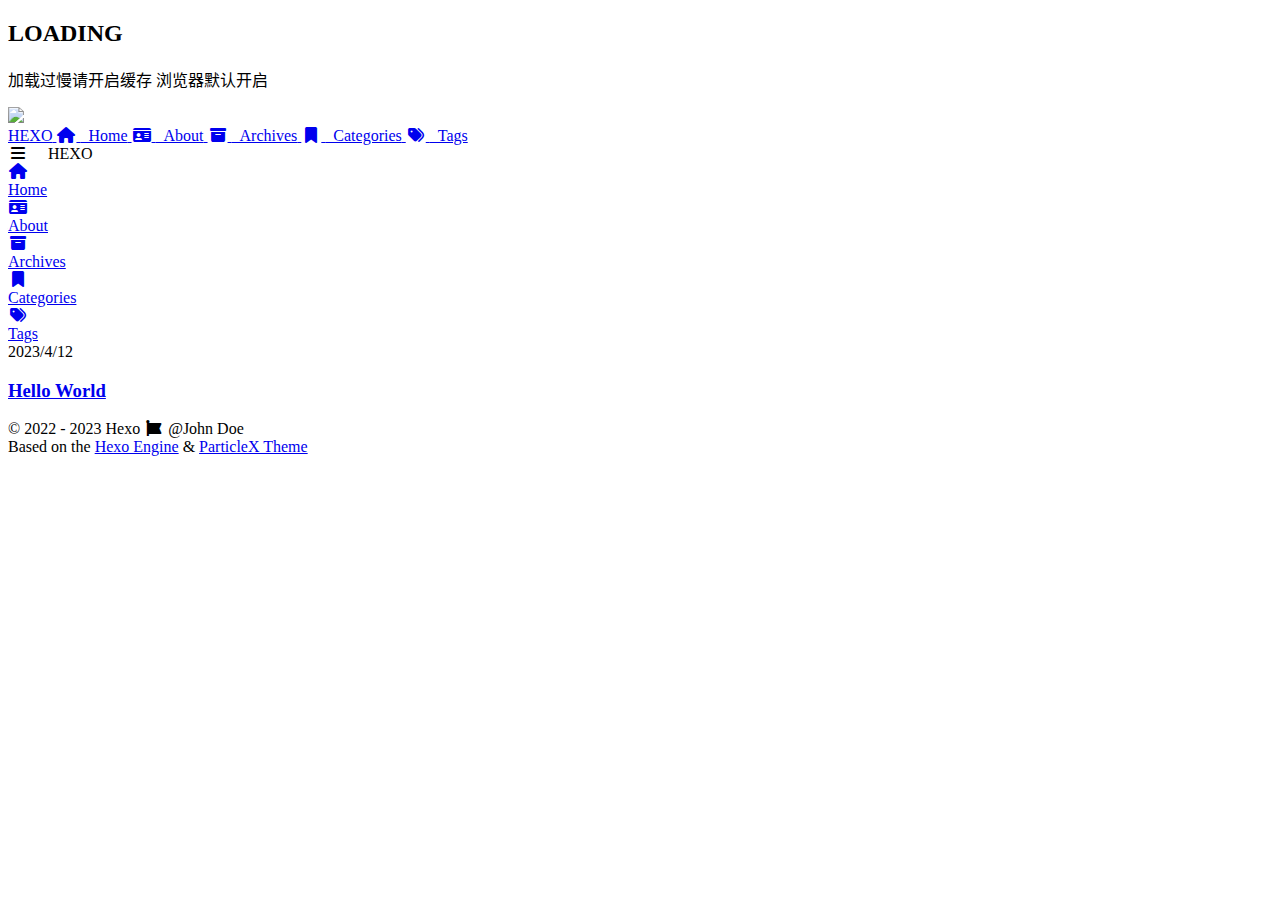
==== archives/index.html @ 847eaad4 "Site updated: 2023-04-13 00:07:32" ====
<!DOCTYPE html>
<html lang="zh-CN">
    <head>
        <meta charset="utf-8" />
        <title>Archives | Hexo</title>
        <meta name="author" content="John Doe" />
        <meta name="description" content="" />
        <meta name="keywords" content="" />
        <meta name="viewport" content="width=device-width, initial-scale=1.0, maximum-scale=1.0, user-scalable=0" />
        <link rel="icon" href="/folder/public/images/favicon.png" />
        <script src="https://cdn.staticfile.org/vue/3.2.47/vue.global.prod.min.js"></script>
<link rel="stylesheet" href="https://cdn.staticfile.org/font-awesome/6.3.0/css/all.min.css" />
<link rel="stylesheet" href="/folder/public/css/fonts.min.css" />
<script> const mixins = {}; </script>

<script src="https://polyfill.io/v3/polyfill.min.js?features=default"></script>


<script src="https://cdn.staticfile.org/highlight.js/11.7.0/highlight.min.js"></script>
<link
    rel="stylesheet"
    href="https://cdn.staticfile.org/highlight.js/11.7.0/styles/github.min.css"
/>
<script src="/folder/public/js/lib/highlight.js"></script>



<script src="/folder/public/js/lib/preview.js"></script>





<link rel="stylesheet" href="/folder/public/css/main.css" />

    <meta name="generator" content="Hexo 6.3.0"></head>
    <body>
        <div id="layout">
            <transition name="fade">
            <div id="loading" v-show="loading">
                <div id="loading-circle">
                    <h2>LOADING</h2>
                    <p>加载过慢请开启缓存 浏览器默认开启</p>
                    <img src="/folder/public/images/loading.gif" />
                </div>
            </div>
            </transition>
            <nav id="menu" :class="{ hidden: hiddenMenu, 'menu-color': menuColor}">
    <div class="desktop-menu">
        <a class="title" href="/folder/public/">
            <span>HEXO</span>
        </a>
        
        <a href="/folder/public/">
            <i class="fa-solid fa-house fa-fw"></i>
            <span>&ensp;Home</span>
        </a>
        
        <a href="/folder/public/about">
            <i class="fa-solid fa-id-card fa-fw"></i>
            <span>&ensp;About</span>
        </a>
        
        <a href="/folder/public/archives">
            <i class="fa-solid fa-box-archive fa-fw"></i>
            <span>&ensp;Archives</span>
        </a>
        
        <a href="/folder/public/categories">
            <i class="fa-solid fa-bookmark fa-fw"></i>
            <span>&ensp;Categories</span>
        </a>
        
        <a href="/folder/public/tags">
            <i class="fa-solid fa-tags fa-fw"></i>
            <span>&ensp;Tags</span>
        </a>
        
    </div>
    <div id="mobile-menu">
        <div class="curtain" @click="shouMenuItems = !shouMenuItems" v-show="shouMenuItems"></div>
        <div class="title" @click="shouMenuItems = !shouMenuItems">
            <i class="fa-solid fa-bars fa-fw"></i>
            <span>&emsp;HEXO</span>
        </div>
        <transition name="slide">
        <div class="items" v-show="shouMenuItems">
            
            <a href="/folder/public/">
                <div class="item">
                    <div style="min-width: 20px; max-width: 50px; width: 10%">
                        <i class="fa-solid fa-house fa-fw"></i>
                    </div>
                    <div style="min-width: 100px; max-width: 150%; width: 20%">Home</div>
                </div>
            </a>
            
            <a href="/folder/public/about">
                <div class="item">
                    <div style="min-width: 20px; max-width: 50px; width: 10%">
                        <i class="fa-solid fa-id-card fa-fw"></i>
                    </div>
                    <div style="min-width: 100px; max-width: 150%; width: 20%">About</div>
                </div>
            </a>
            
            <a href="/folder/public/archives">
                <div class="item">
                    <div style="min-width: 20px; max-width: 50px; width: 10%">
                        <i class="fa-solid fa-box-archive fa-fw"></i>
                    </div>
                    <div style="min-width: 100px; max-width: 150%; width: 20%">Archives</div>
                </div>
            </a>
            
            <a href="/folder/public/categories">
                <div class="item">
                    <div style="min-width: 20px; max-width: 50px; width: 10%">
                        <i class="fa-solid fa-bookmark fa-fw"></i>
                    </div>
                    <div style="min-width: 100px; max-width: 150%; width: 20%">Categories</div>
                </div>
            </a>
            
            <a href="/folder/public/tags">
                <div class="item">
                    <div style="min-width: 20px; max-width: 50px; width: 10%">
                        <i class="fa-solid fa-tags fa-fw"></i>
                    </div>
                    <div style="min-width: 100px; max-width: 150%; width: 20%">Tags</div>
                </div>
            </a>
            
        </div>
        </transition>
    </div>
</nav>

            <transition name="into">
            <div id="main" v-show="!loading">
                
<div id="archives">
    
    <div id="timeline-wrap" ref="timeline">
        
        <div class="timeline" data-title="helloworld">
            <div class="timeline-tail"></div>
            <div class="timeline-content">
                <div class="item-time">2023/4/12</div>
                <a href="/folder/public/2023/04/12/hello-world/">
                    <h3>Hello World</h3>
                </a>
                <div class="info">
                    
                    
                </div>
            </div>
        </div>
        
    </div>
</div>

                <footer id="footer">
    <div id="footer-wrap">
        <div>
            &copy;
            2022 - 2023 Hexo
            <span id="footer-icon">
                <i class="fa-solid fa-font-awesome fa-fw"></i>
            </span>
            &commat;John Doe
        </div>
        <div>
            Based on the <a target="_blank" rel="noopener" href="https://hexo.io">Hexo Engine</a> &amp;
            <a target="_blank" rel="noopener" href="https://github.com/argvchs/hexo-theme-particlex">ParticleX Theme</a>
        </div>
        
    </div>
</footer>

            </div>
            </transition>
            
            <transition name="fade">
            <div id="preview" ref="preview" v-show="previewShow">
                <img id="preview-content" ref="previewContent" />
            </div>
            </transition>
            
        </div>
        <script src="/folder/public/js/main.js"></script>
        
    </body>
</html>
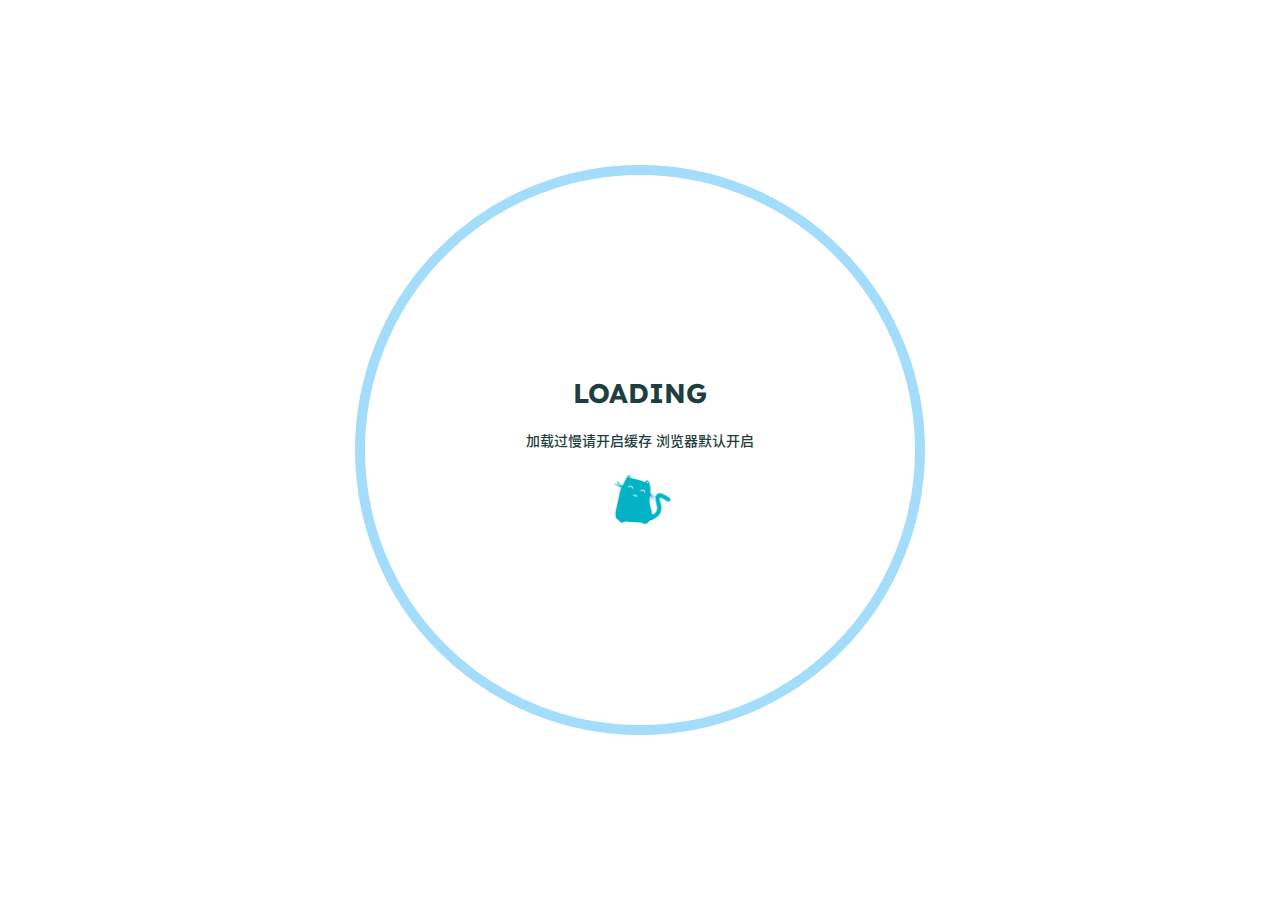
==== commit 9fbd827b: "Site updated: 2023-04-13 00:14:30" ====
--- a/archives/index.html
+++ b/archives/index.html
@@ -8,10 +8,10 @@
         <meta name="description" content="" />
         <meta name="keywords" content="" />
         <meta name="viewport" content="width=device-width, initial-scale=1.0, maximum-scale=1.0, user-scalable=0" />
-        <link rel="icon" href="/folder/public/images/favicon.png" />
+        <link rel="icon" href="/images/favicon.png" />
         <script src="https://cdn.staticfile.org/vue/3.2.47/vue.global.prod.min.js"></script>
 <link rel="stylesheet" href="https://cdn.staticfile.org/font-awesome/6.3.0/css/all.min.css" />
-<link rel="stylesheet" href="/folder/public/css/fonts.min.css" />
+<link rel="stylesheet" href="/css/fonts.min.css" />
 <script> const mixins = {}; </script>
 
 <script src="https://polyfill.io/v3/polyfill.min.js?features=default"></script>
@@ -22,17 +22,17 @@
     rel="stylesheet"
     href="https://cdn.staticfile.org/highlight.js/11.7.0/styles/github.min.css"
 />
-<script src="/folder/public/js/lib/highlight.js"></script>
+<script src="/js/lib/highlight.js"></script>
 
 
 
-<script src="/folder/public/js/lib/preview.js"></script>
+<script src="/js/lib/preview.js"></script>
 
 
 
 
 
-<link rel="stylesheet" href="/folder/public/css/main.css" />
+<link rel="stylesheet" href="/css/main.css" />
 
     <meta name="generator" content="Hexo 6.3.0"></head>
     <body>
@@ -42,37 +42,37 @@
                 <div id="loading-circle">
                     <h2>LOADING</h2>
                     <p>加载过慢请开启缓存 浏览器默认开启</p>
-                    <img src="/folder/public/images/loading.gif" />
+                    <img src="/images/loading.gif" />
                 </div>
             </div>
             </transition>
             <nav id="menu" :class="{ hidden: hiddenMenu, 'menu-color': menuColor}">
     <div class="desktop-menu">
-        <a class="title" href="/folder/public/">
+        <a class="title" href="/">
             <span>HEXO</span>
         </a>
         
-        <a href="/folder/public/">
+        <a href="/">
             <i class="fa-solid fa-house fa-fw"></i>
             <span>&ensp;Home</span>
         </a>
         
-        <a href="/folder/public/about">
+        <a href="/about">
             <i class="fa-solid fa-id-card fa-fw"></i>
             <span>&ensp;About</span>
         </a>
         
-        <a href="/folder/public/archives">
+        <a href="/archives">
             <i class="fa-solid fa-box-archive fa-fw"></i>
             <span>&ensp;Archives</span>
         </a>
         
-        <a href="/folder/public/categories">
+        <a href="/categories">
             <i class="fa-solid fa-bookmark fa-fw"></i>
             <span>&ensp;Categories</span>
         </a>
         
-        <a href="/folder/public/tags">
+        <a href="/tags">
             <i class="fa-solid fa-tags fa-fw"></i>
             <span>&ensp;Tags</span>
         </a>
@@ -87,7 +87,7 @@
         <transition name="slide">
         <div class="items" v-show="shouMenuItems">
             
-            <a href="/folder/public/">
+            <a href="/">
                 <div class="item">
                     <div style="min-width: 20px; max-width: 50px; width: 10%">
                         <i class="fa-solid fa-house fa-fw"></i>
@@ -96,7 +96,7 @@
                 </div>
             </a>
             
-            <a href="/folder/public/about">
+            <a href="/about">
                 <div class="item">
                     <div style="min-width: 20px; max-width: 50px; width: 10%">
                         <i class="fa-solid fa-id-card fa-fw"></i>
@@ -105,7 +105,7 @@
                 </div>
             </a>
             
-            <a href="/folder/public/archives">
+            <a href="/archives">
                 <div class="item">
                     <div style="min-width: 20px; max-width: 50px; width: 10%">
                         <i class="fa-solid fa-box-archive fa-fw"></i>
@@ -114,7 +114,7 @@
                 </div>
             </a>
             
-            <a href="/folder/public/categories">
+            <a href="/categories">
                 <div class="item">
                     <div style="min-width: 20px; max-width: 50px; width: 10%">
                         <i class="fa-solid fa-bookmark fa-fw"></i>
@@ -123,7 +123,7 @@
                 </div>
             </a>
             
-            <a href="/folder/public/tags">
+            <a href="/tags">
                 <div class="item">
                     <div style="min-width: 20px; max-width: 50px; width: 10%">
                         <i class="fa-solid fa-tags fa-fw"></i>
@@ -148,7 +148,7 @@
             <div class="timeline-tail"></div>
             <div class="timeline-content">
                 <div class="item-time">2023/4/12</div>
-                <a href="/folder/public/2023/04/12/hello-world/">
+                <a href="/2023/04/12/hello-world/">
                     <h3>Hello World</h3>
                 </a>
                 <div class="info">
@@ -189,7 +189,7 @@
             </transition>
             
         </div>
-        <script src="/folder/public/js/main.js"></script>
+        <script src="/js/main.js"></script>
         
     </body>
 </html>
--- a/css/fonts.min.css
+++ b/css/fonts.min.css
@@ -0,0 +1 @@
+@font-face{font-family:'Fira Code';font-style:normal;font-weight:300 700;font-display:swap;src:url(fonts/s/firacode/v21/uU9NCBsR6Z2vfE9aq3bh0NSDulI.woff2) format('woff2');unicode-range:U+0460-052F,U+1C80-1C88,U+20B4,U+2DE0-2DFF,U+A640-A69F,U+FE2E-FE2F}@font-face{font-family:'Fira Code';font-style:normal;font-weight:300 700;font-display:swap;src:url(fonts/s/firacode/v21/uU9NCBsR6Z2vfE9aq3bh2dSDulI.woff2) format('woff2');unicode-range:U+0301,U+0400-045F,U+0490-0491,U+04B0-04B1,U+2116}@font-face{font-family:'Fira Code';font-style:normal;font-weight:300 700;font-display:swap;src:url(fonts/s/firacode/v21/uU9NCBsR6Z2vfE9aq3bh0dSDulI.woff2) format('woff2');unicode-range:U+1F00-1FFF}@font-face{font-family:'Fira Code';font-style:normal;font-weight:300 700;font-display:swap;src:url(fonts/s/firacode/v21/uU9NCBsR6Z2vfE9aq3bh3tSDulI.woff2) format('woff2');unicode-range:U+0370-03FF}@font-face{font-family:'Fira Code';font-style:normal;font-weight:300 700;font-display:swap;src:url(fonts/s/firacode/v21/uU9NCBsR6Z2vfE9aq3bh09SDulI.woff2) format('woff2');unicode-range:U+0100-024F,U+0259,U+1E00-1EFF,U+2020,U+20A0-20AB,U+20AD-20CF,U+2113,U+2C60-2C7F,U+A720-A7FF}@font-face{font-family:'Fira Code';font-style:normal;font-weight:300 700;font-display:swap;src:url(fonts/s/firacode/v21/uU9NCBsR6Z2vfE9aq3bh3dSD.woff2) format('woff2');unicode-range:U+0000-00FF,U+0131,U+0152-0153,U+02BB-02BC,U+02C6,U+02DA,U+02DC,U+2000-206F,U+2074,U+20AC,U+2122,U+2191,U+2193,U+2212,U+2215,U+FEFF,U+FFFD}@font-face{font-family:Lexend;font-style:normal;font-weight:100 900;font-display:swap;src:url(fonts/s/lexend/v17/wlpwgwvFAVdoq2_v9KQU4Wc.woff2) format('woff2');unicode-range:U+0102-0103,U+0110-0111,U+0128-0129,U+0168-0169,U+01A0-01A1,U+01AF-01B0,U+1EA0-1EF9,U+20AB}@font-face{font-family:Lexend;font-style:normal;font-weight:100 900;font-display:swap;src:url(fonts/s/lexend/v17/wlpwgwvFAVdoq2_v9aQU4Wc.woff2) format('woff2');unicode-range:U+0100-024F,U+0259,U+1E00-1EFF,U+2020,U+20A0-20AB,U+20AD-20CF,U+2113,U+2C60-2C7F,U+A720-A7FF}@font-face{font-family:Lexend;font-style:normal;font-weight:100 900;font-display:swap;src:url(fonts/s/lexend/v17/wlpwgwvFAVdoq2_v-6QU.woff2) format('woff2');unicode-range:U+0000-00FF,U+0131,U+0152-0153,U+02BB-02BC,U+02C6,U+02DA,U+02DC,U+2000-206F,U+2074,U+20AC,U+2122,U+2191,U+2193,U+2212,U+2215,U+FEFF,U+FFFD}@font-face{font-family:'Noto Sans SC';font-style:normal;font-weight:300;font-display:swap;src:url(fonts/s/notosanssc/v26/k3kIo84MPvpLmixcA63oeALZhaCt9E3g-Lbpcnr20eUBAZG30RMhmVkJXC-1MKE3QRp5zkww.4.woff2) format('woff2');unicode-range:U+1f1e9-1f1f5,U+1f1f7-1f1ff,U+1f21a,U+1f232,U+1f234-1f237,U+1f250-1f251,U+1f300,U+1f302-1f308,U+1f30a-1f311,U+1f315,U+1f319-1f320,U+1f324,U+1f327,U+1f32a,U+1f32c-1f32d,U+1f330-1f357,U+1f359-1f37e}@font-face{font-family:'Noto Sans SC';font-style:normal;font-weight:300;font-display:swap;src:url(fonts/s/notosanssc/v26/k3kIo84MPvpLmixcA63oeALZhaCt9E3g-Lbpcnr20eUBAZG30RMhmVkJXC-1MKE3QRp5zkww.5.woff2) format('woff2');unicode-range:U+fee3,U+fef3,U+ff03-ff04,U+ff07,U+ff0a,U+ff17-ff19,U+ff1c-ff1d,U+ff20-ff3a,U+ff3c,U+ff3e-ff5b,U+ff5d,U+ff61-ff65,U+ff67-ff6a,U+ff6c,U+ff6f-ff78,U+ff7a-ff7d,U+ff80-ff84,U+ff86,U+ff89-ff8e,U+ff92,U+ff97-ff9b,U+ff9d-ff9f,U+ffe0-ffe4,U+ffe6,U+ffe9,U+ffeb,U+ffed,U+fffc,U+1f004,U+1f170-1f171,U+1f192-1f195,U+1f198-1f19a,U+1f1e6-1f1e8}@font-face{font-family:'Noto Sans SC';font-style:normal;font-weight:300;font-display:swap;src:url(fonts/s/notosanssc/v26/k3kIo84MPvpLmixcA63oeALZhaCt9E3g-Lbpcnr20eUBAZG30RMhmVkJXC-1MKE3QRp5zkww.6.woff2) format('woff2');unicode-range:U+f0a7,U+f0b2,U+f0b7,U+f0c9,U+f0d8,U+f0da,U+f0dc-f0dd,U+f0e0,U+f0e6,U+f0eb,U+f0fc,U+f101,U+f104-f105,U+f107,U+f10b,U+f11b,U+f14b,U+f18a,U+f193,U+f1d6-f1d7,U+f244,U+f27a,U+f296,U+f2ae,U+f471,U+f4b3,U+f610-f611,U+f880-f881,U+f8ec,U+f8f5,U+f8ff,U+f901,U+f90a,U+f92c-f92d,U+f934,U+f937,U+f941,U+f965,U+f967,U+f969,U+f96b,U+f96f,U+f974,U+f978-f979,U+f97e,U+f981,U+f98a,U+f98e,U+f997,U+f99c,U+f9b2,U+f9b5,U+f9ba,U+f9be,U+f9ca,U+f9d0-f9d1,U+f9dd,U+f9e0-f9e1,U+f9e4,U+f9f7,U+fa00-fa01,U+fa08,U+fa0a,U+fa11,U+fb01-fb02,U+fdfc,U+fe0e,U+fe30-fe31,U+fe33-fe44,U+fe49-fe52,U+fe54-fe57,U+fe59-fe66,U+fe68-fe6b,U+fe8e,U+fe92-fe93,U+feae,U+feb8,U+fecb-fecc,U+fee0}@font-face{font-family:'Noto Sans SC';font-style:normal;font-weight:300;font-display:swap;src:url(fonts/s/notosanssc/v26/k3kIo84MPvpLmixcA63oeALZhaCt9E3g-Lbpcnr20eUBAZG30RMhmVkJXC-1MKE3QRp5zkww.21.woff2) format('woff2');unicode-range:U+9f3d-9f3e,U+9f41,U+9f4a-9f4b,U+9f51-9f52,U+9f61-9f63,U+9f66-9f67,U+9f80-9f81,U+9f83,U+9f85-9f8d,U+9f90-9f91,U+9f94-9f96,U+9f98,U+9f9b-9f9c,U+9f9e,U+9fa0,U+9fa2,U+9ff4,U+a001,U+a007,U+a025,U+a046-a047,U+a057,U+a072,U+a078-a079,U+a083,U+a085,U+a100,U+a118,U+a132,U+a134,U+a1f4,U+a242,U+a4a6,U+a4aa,U+a4b0-a4b1,U+a4b3,U+a9c1-a9c2,U+ac00-ac01,U+ac04,U+ac08,U+ac10-ac11,U+ac13-ac16,U+ac19,U+ac1c-ac1d,U+ac24,U+ac70-ac71,U+ac74,U+ac77-ac78,U+ac80-ac81,U+ac83,U+ac8c,U+ac90,U+ac9f-aca0,U+aca8-aca9,U+acac,U+acb0,U+acbd,U+acc1,U+acc4,U+ace0-ace1,U+ace4,U+ace8,U+acf3,U+acf5,U+acfc-acfd,U+ad00,U+ad0c,U+ad11,U+ad1c,U+ad34,U+ad50,U+ad64,U+ad6c,U+ad70,U+ad74,U+ad7f,U+ad81,U+ad8c,U+adc0,U+adc8,U+addc,U+ade0,U+adf8-adf9,U+adfc,U+ae00,U+ae08-ae09,U+ae0b,U+ae30,U+ae34,U+ae38,U+ae40,U+ae4a,U+ae4c,U+ae54,U+ae68,U+aebc,U+aed8,U+af2c-af2d,U+af34}@font-face{font-family:'Noto Sans SC';font-style:normal;font-weight:300;font-display:swap;src:url(fonts/s/notosanssc/v26/k3kIo84MPvpLmixcA63oeALZhaCt9E3g-Lbpcnr20eUBAZG30RMhmVkJXC-1MKE3QRp5zkww.22.woff2) format('woff2');unicode-range:U+9dfa,U+9e0a,U+9e11,U+9e1a,U+9e1e,U+9e20,U+9e22,U+9e28-9e2c,U+9e2e-9e33,U+9e35-9e3b,U+9e3e,U+9e40-9e44,U+9e46-9e4e,U+9e51,U+9e53,U+9e55-9e58,U+9e5a-9e5c,U+9e5e-9e63,U+9e66-9e6e,U+9e71,U+9e73,U+9e75,U+9e78-9e79,U+9e7c-9e7e,U+9e82,U+9e86-9e88,U+9e8b-9e8c,U+9e90-9e91,U+9e93,U+9e95,U+9e97,U+9e9d,U+9ea4-9ea5,U+9ea9-9eaa,U+9eb4-9eb5,U+9eb8-9eba,U+9ebc-9ebf,U+9ec3,U+9ec9,U+9ecd,U+9ed0,U+9ed2-9ed3,U+9ed5-9ed6,U+9ed9,U+9edc-9edd,U+9edf-9ee0,U+9ee2,U+9ee5,U+9ee7-9eea,U+9eef,U+9ef1,U+9ef3-9ef4,U+9ef6,U+9ef9,U+9efb-9efc,U+9efe,U+9f0b,U+9f0d,U+9f10,U+9f14,U+9f17,U+9f19,U+9f22,U+9f29,U+9f2c,U+9f2f,U+9f31,U+9f37,U+9f39}@font-face{font-family:'Noto Sans SC';font-style:normal;font-weight:300;font-display:swap;src:url(fonts/s/notosanssc/v26/k3kIo84MPvpLmixcA63oeALZhaCt9E3g-Lbpcnr20eUBAZG30RMhmVkJXC-1MKE3QRp5zkww.23.woff2) format('woff2');unicode-range:U+9c3b,U+9c40,U+9c47-9c49,U+9c53,U+9c57,U+9c64,U+9c72,U+9c77-9c78,U+9c7b,U+9c7f-9c80,U+9c82-9c83,U+9c85-9c8c,U+9c8e-9c92,U+9c94-9c9b,U+9c9e-9ca3,U+9ca5-9ca7,U+9ca9,U+9cab,U+9cad-9cae,U+9cb1-9cb7,U+9cb9-9cbd,U+9cbf-9cc0,U+9cc3,U+9cc5-9cc7,U+9cc9-9cd1,U+9cd3-9cda,U+9cdc-9cdd,U+9cdf,U+9ce1-9ce3,U+9ce5,U+9ce9,U+9cee-9cef,U+9cf3-9cf4,U+9cf6,U+9cfc-9cfd,U+9d02,U+9d08-9d09,U+9d12,U+9d1b,U+9d1e,U+9d26,U+9d28,U+9d37,U+9d3b,U+9d3f,U+9d51,U+9d59,U+9d5c-9d5d,U+9d5f-9d61,U+9d6c,U+9d70,U+9d72,U+9d7a,U+9d7e,U+9d84,U+9d89,U+9d8f,U+9d92,U+9daf,U+9db4,U+9db8,U+9dbc,U+9dc4,U+9dc7,U+9dc9,U+9dd7,U+9ddf,U+9df2,U+9df9}@font-face{font-family:'Noto Sans SC';font-style:normal;font-weight:300;font-display:swap;src:url(fonts/s/notosanssc/v26/k3kIo84MPvpLmixcA63oeALZhaCt9E3g-Lbpcnr20eUBAZG30RMhmVkJXC-1MKE3QRp5zkww.24.woff2) format('woff2');unicode-range:U+9a5f,U+9a62,U+9a65,U+9a69,U+9a6b,U+9a6e,U+9a75,U+9a77-9a7a,U+9a7d,U+9a80,U+9a83,U+9a85,U+9a87-9a8a,U+9a8d-9a8e,U+9a90,U+9a92-9a93,U+9a95-9a96,U+9a98-9a99,U+9a9b-9aa2,U+9aa5,U+9aa7,U+9aaf-9ab1,U+9ab5-9ab6,U+9ab9-9aba,U+9abc,U+9ac0-9ac4,U+9ac8,U+9acb-9acc,U+9ace-9acf,U+9ad1-9ad2,U+9ad9,U+9adf,U+9ae1,U+9ae3,U+9aea-9aeb,U+9aed-9aef,U+9af4,U+9af9,U+9afb,U+9b03-9b04,U+9b06,U+9b08,U+9b0d,U+9b0f-9b10,U+9b13,U+9b18,U+9b1a,U+9b1f,U+9b22-9b23,U+9b25,U+9b27-9b28,U+9b2a,U+9b2f,U+9b31-9b32,U+9b3b,U+9b43,U+9b46-9b49,U+9b4d-9b4e,U+9b51,U+9b56,U+9b58,U+9b5a,U+9b5c,U+9b5f,U+9b61-9b62,U+9b6f,U+9b77,U+9b80,U+9b88,U+9b8b,U+9b8e,U+9b91,U+9b9f-9ba0,U+9ba8,U+9baa-9bab,U+9bad-9bae,U+9bb0-9bb1,U+9bb8,U+9bc9-9bca,U+9bd3,U+9bd6,U+9bdb,U+9be8,U+9bf0-9bf1,U+9c02,U+9c10,U+9c15,U+9c24,U+9c2d,U+9c32,U+9c39}@font-face{font-family:'Noto Sans SC';font-style:normal;font-weight:300;font-display:swap;src:url(fonts/s/notosanssc/v26/k3kIo84MPvpLmixcA63oeALZhaCt9E3g-Lbpcnr20eUBAZG30RMhmVkJXC-1MKE3QRp5zkww.25.woff2) format('woff2');unicode-range:U+98c8,U+98cf-98d6,U+98da-98db,U+98dd,U+98e1-98e2,U+98e7-98ea,U+98ec,U+98ee-98ef,U+98f2,U+98f4,U+98fc-98fe,U+9903,U+9905,U+9908,U+990a,U+990c-990d,U+9913-9914,U+9918,U+991a-991b,U+991e,U+9921,U+9928,U+992c,U+992e,U+9935,U+9938-9939,U+993d-993e,U+9945,U+994b-994c,U+9951-9952,U+9954-9955,U+9957,U+995e,U+9963,U+9966-9969,U+996b-996c,U+996f,U+9974-9975,U+9977-9979,U+997d-997e,U+9980-9981,U+9983-9984,U+9987,U+998a-998b,U+998d-9991,U+9993-9995,U+9997-9998,U+99a5,U+99ab-99ae,U+99b1,U+99b3-99b4,U+99bc,U+99bf,U+99c1,U+99c3-99c6,U+99cc,U+99d0,U+99d2,U+99d5,U+99db,U+99dd,U+99e1,U+99ed,U+99f1,U+99ff,U+9a01,U+9a03-9a04,U+9a0e-9a0f,U+9a11-9a13,U+9a19,U+9a1b,U+9a28,U+9a2b,U+9a30,U+9a32,U+9a37,U+9a40,U+9a45,U+9a4a,U+9a4d-9a4e,U+9a52,U+9a55,U+9a57,U+9a5a-9a5b}@font-face{font-family:'Noto Sans SC';font-style:normal;font-weight:300;font-display:swap;src:url(fonts/s/notosanssc/v26/k3kIo84MPvpLmixcA63oeALZhaCt9E3g-Lbpcnr20eUBAZG30RMhmVkJXC-1MKE3QRp5zkww.26.woff2) format('woff2');unicode-range:U+972a,U+972d,U+9730,U+973d,U+9742,U+9744,U+9748-9749,U+9750-9751,U+975a-975c,U+9763,U+9765-9766,U+976c-976d,U+9773,U+9776,U+977a,U+977c,U+9784-9785,U+978e-978f,U+9791-9792,U+9794-9795,U+9798,U+979a,U+979e,U+97a3,U+97a5-97a6,U+97a8,U+97ab-97ac,U+97ae-97af,U+97b2,U+97b4,U+97c6,U+97cb-97cc,U+97d3,U+97d8,U+97dc,U+97e1,U+97ea-97eb,U+97ee,U+97fb,U+97fe-97ff,U+9801-9803,U+9805-9806,U+9808,U+980c,U+9810-9814,U+9817-9818,U+981e,U+9820-9821,U+9824,U+9828,U+982b-982d,U+9830,U+9834,U+9838-9839,U+983c,U+9846,U+984d-984f,U+9851-9852,U+9854-9855,U+9857-9858,U+985a-985b,U+9862-9863,U+9865,U+9867,U+986b,U+986f-9871,U+9877-9878,U+987c,U+9880,U+9883,U+9885,U+9889,U+988b-988f,U+9893-9895,U+9899-989b,U+989e-989f,U+98a1-98a2,U+98a5-98a7,U+98a9,U+98af,U+98b1,U+98b6,U+98ba,U+98be,U+98c3-98c4,U+98c6-98c7}@font-face{font-family:'Noto Sans SC';font-style:normal;font-weight:300;font-display:swap;src:url(fonts/s/notosanssc/v26/k3kIo84MPvpLmixcA63oeALZhaCt9E3g-Lbpcnr20eUBAZG30RMhmVkJXC-1MKE3QRp5zkww.27.woff2) format('woff2');unicode-range:U+95b9-95ca,U+95cc-95cd,U+95d4-95d6,U+95d8,U+95e1-95e2,U+95e9,U+95f0-95f1,U+95f3,U+95f6,U+95fc,U+95fe-95ff,U+9602-9604,U+9606-960d,U+960f,U+9611-9613,U+9615-9617,U+9619-961b,U+961d,U+9621,U+9628,U+962f,U+963c-963e,U+9641-9642,U+9649,U+9654,U+965b-965f,U+9661,U+9663,U+9665,U+9667-9668,U+966c,U+9670,U+9672-9674,U+9678,U+967a,U+967d,U+9682,U+9685,U+9688,U+968a,U+968d-968e,U+9695,U+9697-9698,U+969e,U+96a0,U+96a3-96a4,U+96a8,U+96aa,U+96b0-96b1,U+96b3-96b4,U+96b7-96b9,U+96bb-96bd,U+96c9,U+96cb,U+96ce,U+96d1-96d2,U+96d6,U+96d9,U+96db-96dc,U+96de,U+96e0,U+96e3,U+96e9,U+96eb,U+96f0-96f2,U+96f9,U+96ff,U+9701-9702,U+9705,U+9708,U+970a,U+970e-970f,U+9711,U+9719,U+9727}@font-face{font-family:'Noto Sans SC';font-style:normal;font-weight:300;font-display:swap;src:url(fonts/s/notosanssc/v26/k3kIo84MPvpLmixcA63oeALZhaCt9E3g-Lbpcnr20eUBAZG30RMhmVkJXC-1MKE3QRp5zkww.28.woff2) format('woff2');unicode-range:U+94e7-94ec,U+94ee-94f1,U+94f3,U+94f5,U+94f7,U+94f9,U+94fb-94fd,U+94ff,U+9503-9504,U+9506-9507,U+9509-950a,U+950d-950f,U+9511-9518,U+951a-9520,U+9522,U+9528-952d,U+9530-953a,U+953c-953f,U+9543-9546,U+9548-9550,U+9552-9555,U+9557-955b,U+955d-9568,U+956a-956d,U+9570-9574,U+9583,U+9586,U+9589,U+958e-958f,U+9591-9592,U+9594,U+9598-9599,U+959e-95a0,U+95a2-95a6,U+95a8-95b2,U+95b4,U+95b8}@font-face{font-family:'Noto Sans SC';font-style:normal;font-weight:300;font-display:swap;src:url(fonts/s/notosanssc/v26/k3kIo84MPvpLmixcA63oeALZhaCt9E3g-Lbpcnr20eUBAZG30RMhmVkJXC-1MKE3QRp5zkww.29.woff2) format('woff2');unicode-range:U+9410-941a,U+941c-942b,U+942d-942e,U+9432-9433,U+9435,U+9438,U+943a,U+943e,U+9444,U+944a,U+9451-9452,U+945a,U+9462-9463,U+9465,U+9470-9487,U+948a-9492,U+9494-9498,U+949a,U+949c-949d,U+94a1,U+94a3-94a4,U+94a8,U+94aa-94ad,U+94af,U+94b2,U+94b4-94ba,U+94bc-94c0,U+94c4,U+94c6-94db,U+94de-94e6}@font-face{font-family:'Noto Sans SC';font-style:normal;font-weight:300;font-display:swap;src:url(fonts/s/notosanssc/v26/k3kIo84MPvpLmixcA63oeALZhaCt9E3g-Lbpcnr20eUBAZG30RMhmVkJXC-1MKE3QRp5zkww.30.woff2) format('woff2');unicode-range:U+92b7,U+92b9,U+92c1,U+92c5-92c6,U+92c8,U+92cc,U+92d0,U+92d2,U+92e4,U+92ea,U+92ec-92ed,U+92f0,U+92f3,U+92f8,U+92fc,U+9304,U+9306,U+9310,U+9312,U+9315,U+9318,U+931a,U+931e,U+9320-9322,U+9324,U+9326-9329,U+932b-932c,U+932f,U+9331-9332,U+9335-9336,U+933e,U+9340-9341,U+934a-9360,U+9362-9363,U+9365-936b,U+936e,U+9375,U+937e,U+9382,U+938a,U+938c,U+938f,U+9393-9394,U+9396-9397,U+939a,U+93a2,U+93a7,U+93ac-93cd,U+93d0-93d1,U+93d6-93d8,U+93de-93df,U+93e1-93e2,U+93e4,U+93f8,U+93fb,U+93fd,U+940e-940f}@font-face{font-family:'Noto Sans SC';font-style:normal;font-weight:300;font-display:swap;src:url(fonts/s/notosanssc/v26/k3kIo84MPvpLmixcA63oeALZhaCt9E3g-Lbpcnr20eUBAZG30RMhmVkJXC-1MKE3QRp5zkww.31.woff2) format('woff2');unicode-range:U+914c,U+914e-9150,U+9154,U+9157,U+915a,U+915d-915e,U+9161-9164,U+9169,U+9170,U+9172,U+9174,U+9179-917a,U+917d-917e,U+9182-9183,U+9185,U+918c-918d,U+9190-9191,U+919a,U+919c,U+91a1-91a4,U+91a8,U+91aa-91af,U+91b4-91b5,U+91b8,U+91ba,U+91be,U+91c0-91c1,U+91c6,U+91c8,U+91cb,U+91d0,U+91d2,U+91d7-91d8,U+91dd,U+91e3,U+91e6-91e7,U+91ed,U+91f0,U+91f5,U+91f9,U+9200,U+9205,U+9207-920a,U+920d-920e,U+9210,U+9214-9215,U+921c,U+921e,U+9221,U+9223-9227,U+9229-922a,U+922d,U+9234-9235,U+9237,U+9239-923a,U+923c-9240,U+9244-9246,U+9249,U+924e-924f,U+9251,U+9253,U+9257,U+925b,U+925e,U+9262,U+9264-9266,U+9268,U+926c,U+926f,U+9271,U+927b,U+927e,U+9280,U+9283,U+9285-928a,U+928e,U+9291,U+9293,U+9296,U+9298,U+929c-929d,U+92a8,U+92ab-92ae,U+92b3,U+92b6}@font-face{font-family:'Noto Sans SC';font-style:normal;font-weight:300;font-display:swap;src:url(fonts/s/notosanssc/v26/k3kIo84MPvpLmixcA63oeALZhaCt9E3g-Lbpcnr20eUBAZG30RMhmVkJXC-1MKE3QRp5zkww.32.woff2) format('woff2');unicode-range:U+8fe2-8fe5,U+8fe8-8fe9,U+8fee,U+8ff3-8ff4,U+8ff8,U+8ffa,U+9004,U+900b,U+9011,U+9015-9016,U+901e,U+9021,U+9026,U+902d,U+902f,U+9031,U+9035-9036,U+9039-903a,U+9041,U+9044-9046,U+904a,U+904f-9052,U+9054-9055,U+9058-9059,U+905b-905e,U+9060-9062,U+9068-9069,U+906f,U+9072,U+9074,U+9076-907a,U+907c-907d,U+9081,U+9083,U+9085,U+9087-908b,U+908f,U+9095,U+9097,U+9099-909b,U+909d,U+90a0-90a1,U+90a8-90a9,U+90ac,U+90b0,U+90b2-90b4,U+90b6,U+90b8,U+90ba,U+90bd-90be,U+90c3-90c5,U+90c7-90c8,U+90cf-90d0,U+90d3,U+90d5,U+90d7,U+90da-90dc,U+90de,U+90e2,U+90e4,U+90e6-90e7,U+90ea-90eb,U+90ef,U+90f4-90f5,U+90f7,U+90fe-9100,U+9104,U+9109,U+910c,U+9112,U+9114-9115,U+9118,U+911c,U+911e,U+9120,U+9122-9123,U+9127,U+912d,U+912f-9132,U+9139-913a,U+9143,U+9146,U+9149-914a}@font-face{font-family:'Noto Sans SC';font-style:normal;font-weight:300;font-display:swap;src:url(fonts/s/notosanssc/v26/k3kIo84MPvpLmixcA63oeALZhaCt9E3g-Lbpcnr20eUBAZG30RMhmVkJXC-1MKE3QRp5zkww.33.woff2) format('woff2');unicode-range:U+8e2d-8e31,U+8e34-8e35,U+8e39-8e3a,U+8e3d,U+8e40-8e42,U+8e47,U+8e49-8e4b,U+8e50-8e53,U+8e59-8e5a,U+8e5f-8e60,U+8e64,U+8e69,U+8e6c,U+8e70,U+8e74,U+8e76,U+8e7a-8e7c,U+8e7f,U+8e84-8e85,U+8e87,U+8e89,U+8e8b,U+8e8d,U+8e8f-8e90,U+8e94,U+8e99,U+8e9c,U+8e9e,U+8eaa,U+8eac,U+8eb0,U+8eb6,U+8ec0,U+8ec6,U+8eca-8ece,U+8ed2,U+8eda,U+8edf,U+8ee2,U+8eeb,U+8ef8,U+8efb-8efe,U+8f03,U+8f09,U+8f0b,U+8f12-8f15,U+8f1b,U+8f1d,U+8f1f,U+8f29-8f2a,U+8f2f,U+8f36,U+8f38,U+8f3b,U+8f3e-8f3f,U+8f44-8f45,U+8f49,U+8f4d-8f4e,U+8f5f,U+8f6b,U+8f6d,U+8f71-8f73,U+8f75-8f76,U+8f78-8f7a,U+8f7c,U+8f7e,U+8f81-8f82,U+8f84,U+8f87,U+8f8a-8f8b,U+8f8d-8f8f,U+8f94-8f95,U+8f97-8f9a,U+8fa6,U+8fad-8faf,U+8fb2,U+8fb5-8fb7,U+8fba-8fbc,U+8fbf,U+8fc2,U+8fcb,U+8fcd,U+8fd3,U+8fd5,U+8fd7,U+8fda}@font-face{font-family:'Noto Sans SC';font-style:normal;font-weight:300;font-display:swap;src:url(fonts/s/notosanssc/v26/k3kIo84MPvpLmixcA63oeALZhaCt9E3g-Lbpcnr20eUBAZG30RMhmVkJXC-1MKE3QRp5zkww.34.woff2) format('woff2');unicode-range:U+8caf-8cb0,U+8cb3-8cb4,U+8cb6-8cb9,U+8cbb-8cbd,U+8cbf-8cc4,U+8cc7-8cc8,U+8cca,U+8ccd,U+8cd1,U+8cd3,U+8cdb-8cdc,U+8cde,U+8ce0,U+8ce2-8ce4,U+8ce6-8ce8,U+8cea,U+8ced,U+8cf4,U+8cf8,U+8cfa,U+8cfc-8cfd,U+8d04-8d05,U+8d07-8d08,U+8d0a,U+8d0d,U+8d0f,U+8d13-8d14,U+8d16,U+8d1b,U+8d20,U+8d2e,U+8d30,U+8d32-8d33,U+8d36,U+8d3b,U+8d3d,U+8d40,U+8d42-8d43,U+8d45-8d46,U+8d48-8d4a,U+8d4d,U+8d51,U+8d53,U+8d55,U+8d59,U+8d5c-8d5d,U+8d5f,U+8d61,U+8d66-8d67,U+8d6a,U+8d6d,U+8d71,U+8d73,U+8d84,U+8d90-8d91,U+8d94-8d95,U+8d99,U+8da8,U+8daf,U+8db1,U+8db5,U+8db8,U+8dba,U+8dbc,U+8dbf,U+8dc2,U+8dc4,U+8dc6,U+8dcb,U+8dce-8dcf,U+8dd6-8dd7,U+8dda-8ddb,U+8dde,U+8de1,U+8de3-8de4,U+8de9,U+8deb-8dec,U+8df0-8df1,U+8df6-8dfd,U+8e05,U+8e07,U+8e09-8e0a,U+8e0c,U+8e0e,U+8e10,U+8e14,U+8e1d-8e1f,U+8e23,U+8e26,U+8e2b-8e2c}@font-face{font-family:'Noto Sans SC';font-style:normal;font-weight:300;font-display:swap;src:url(fonts/s/notosanssc/v26/k3kIo84MPvpLmixcA63oeALZhaCt9E3g-Lbpcnr20eUBAZG30RMhmVkJXC-1MKE3QRp5zkww.35.woff2) format('woff2');unicode-range:U+8b5e,U+8b60,U+8b6c,U+8b6f-8b70,U+8b72,U+8b74,U+8b77,U+8b7d,U+8b80,U+8b83,U+8b8a,U+8b8c,U+8b90,U+8b93,U+8b99-8b9a,U+8ba0,U+8ba3,U+8ba5-8ba7,U+8baa-8bac,U+8bb3-8bb5,U+8bb7,U+8bb9,U+8bc2-8bc3,U+8bc5,U+8bcb-8bcc,U+8bce-8bd0,U+8bd2-8bd4,U+8bd6,U+8bd8-8bd9,U+8bdc,U+8bdf,U+8be3-8be4,U+8be7-8be9,U+8beb-8bec,U+8bee,U+8bf0,U+8bf2-8bf3,U+8bf6,U+8bf9,U+8bfc-8bfd,U+8bff-8c00,U+8c02,U+8c04,U+8c06-8c07,U+8c0c,U+8c0f,U+8c11-8c12,U+8c14-8c1b,U+8c1d-8c21,U+8c24-8c25,U+8c27,U+8c2a-8c2c,U+8c2e-8c30,U+8c32-8c36,U+8c3f,U+8c47-8c4c,U+8c4e-8c50,U+8c54-8c56,U+8c62,U+8c68,U+8c6c,U+8c73,U+8c78,U+8c7a,U+8c82,U+8c85,U+8c89-8c8a,U+8c8d-8c8e,U+8c90,U+8c93-8c94,U+8c98,U+8c9d-8c9e,U+8ca0-8ca2,U+8ca7-8cac}@font-face{font-family:'Noto Sans SC';font-style:normal;font-weight:300;font-display:swap;src:url(fonts/s/notosanssc/v26/k3kIo84MPvpLmixcA63oeALZhaCt9E3g-Lbpcnr20eUBAZG30RMhmVkJXC-1MKE3QRp5zkww.36.woff2) format('woff2');unicode-range:U+8a02-8a03,U+8a07-8a0a,U+8a0e-8a0f,U+8a13,U+8a15-8a18,U+8a1a-8a1b,U+8a1d,U+8a1f,U+8a22-8a23,U+8a25,U+8a2b,U+8a2d,U+8a31,U+8a33-8a34,U+8a36-8a38,U+8a3a,U+8a3c,U+8a3e,U+8a40-8a41,U+8a46,U+8a48,U+8a50,U+8a52,U+8a54-8a55,U+8a58,U+8a5b,U+8a5d-8a63,U+8a66,U+8a69-8a6b,U+8a6d-8a6e,U+8a70,U+8a72-8a73,U+8a7a,U+8a85,U+8a87,U+8a8a,U+8a8c-8a8d,U+8a90-8a92,U+8a95,U+8a98,U+8aa0-8aa1,U+8aa3-8aa6,U+8aa8-8aa9,U+8aac-8aae,U+8ab0,U+8ab2,U+8ab8-8ab9,U+8abc,U+8abe-8abf,U+8ac7,U+8acf,U+8ad2,U+8ad6-8ad7,U+8adb-8adc,U+8adf,U+8ae1,U+8ae6-8ae8,U+8aeb,U+8aed-8aee,U+8af1,U+8af3-8af4,U+8af7-8af8,U+8afa,U+8afe,U+8b00-8b02,U+8b07,U+8b0a,U+8b0c,U+8b0e,U+8b10,U+8b17,U+8b19,U+8b1b,U+8b1d,U+8b20-8b21,U+8b26,U+8b28,U+8b2c,U+8b33,U+8b39,U+8b3e-8b3f,U+8b41,U+8b45,U+8b49,U+8b4c,U+8b4f,U+8b57-8b58,U+8b5a,U+8b5c}@font-face{font-family:'Noto Sans SC';font-style:normal;font-weight:300;font-display:swap;src:url(fonts/s/notosanssc/v26/k3kIo84MPvpLmixcA63oeALZhaCt9E3g-Lbpcnr20eUBAZG30RMhmVkJXC-1MKE3QRp5zkww.37.woff2) format('woff2');unicode-range:U+8869-886a,U+886e-886f,U+8872,U+8879,U+887d-887f,U+8882,U+8884-8886,U+8888,U+888f,U+8892-8893,U+889b,U+88a2,U+88a4,U+88a6,U+88a8,U+88aa,U+88ae,U+88b1,U+88b4,U+88b7,U+88bc,U+88c0,U+88c6-88c9,U+88ce-88cf,U+88d1-88d3,U+88d8,U+88db-88dd,U+88df,U+88e1-88e3,U+88e5,U+88e8,U+88ec,U+88f0-88f1,U+88f3-88f4,U+88fc-88fe,U+8900,U+8902,U+8906-8907,U+8909-890c,U+8912-8915,U+8918-891b,U+8921,U+8925,U+892b,U+8930,U+8932,U+8934,U+8936,U+893b,U+893d,U+8941,U+894c,U+8955-8956,U+8959,U+895c,U+895e-8960,U+8966,U+896a,U+896c,U+896f-8970,U+8972,U+897b,U+897e,U+8980,U+8983,U+8985,U+8987-8988,U+898c,U+898f,U+8993,U+8997,U+899a,U+89a1,U+89a7,U+89a9-89aa,U+89b2-89b3,U+89b7,U+89c0,U+89c7,U+89ca-89cc,U+89ce-89d1,U+89d6,U+89da,U+89dc,U+89de,U+89e5,U+89e7,U+89eb,U+89ef,U+89f1,U+89f3-89f4,U+89f8,U+89ff,U+8a01}@font-face{font-family:'Noto Sans SC';font-style:normal;font-weight:300;font-display:swap;src:url(fonts/s/notosanssc/v26/k3kIo84MPvpLmixcA63oeALZhaCt9E3g-Lbpcnr20eUBAZG30RMhmVkJXC-1MKE3QRp5zkww.38.woff2) format('woff2');unicode-range:U+86e4,U+86e6,U+86e9,U+86ed,U+86ef-86f4,U+86f8-86f9,U+86fb,U+86fe,U+8703,U+8706-870a,U+870d,U+8711-8713,U+871a,U+871e,U+8722-8723,U+8725,U+8729,U+872e,U+8731,U+8734,U+8737,U+873a-873b,U+873e-8740,U+8742,U+8747-8748,U+8753,U+8755,U+8757-8758,U+875d,U+875f,U+8762-8766,U+8768,U+876e,U+8770,U+8772,U+8775,U+8778,U+877b-877e,U+8782,U+8785,U+8788,U+878b,U+8793,U+8797,U+879a,U+879e-87a0,U+87a2-87a3,U+87a8,U+87ab-87ad,U+87af,U+87b3,U+87b5,U+87bd,U+87c0,U+87c4,U+87c6,U+87ca-87cb,U+87d1-87d2,U+87db-87dc,U+87de,U+87e0,U+87e5,U+87ea,U+87ec,U+87ee,U+87f2-87f3,U+87fb,U+87fd-87fe,U+8802-8803,U+8805,U+880a-880b,U+880d,U+8813-8816,U+8819,U+881b,U+881f,U+8821,U+8823,U+8831-8832,U+8835-8836,U+8839,U+883b-883c,U+8844,U+8846,U+884a,U+884e,U+8852-8853,U+8855,U+8859,U+885b,U+885d-885e,U+8862,U+8864}@font-face{font-family:'Noto Sans SC';font-style:normal;font-weight:300;font-display:swap;src:url(fonts/s/notosanssc/v26/k3kIo84MPvpLmixcA63oeALZhaCt9E3g-Lbpcnr20eUBAZG30RMhmVkJXC-1MKE3QRp5zkww.39.woff2) format('woff2');unicode-range:U+8532,U+8534-8535,U+8538-853a,U+853c,U+8543,U+8545,U+8548,U+854e,U+8553,U+8556-8557,U+8559,U+855e,U+8561,U+8564-8565,U+8568-856a,U+856d,U+856f-8570,U+8572,U+8576,U+8579-857b,U+8580,U+8585-8586,U+8588,U+858a,U+858f,U+8591,U+8594,U+8599,U+859c,U+85a2,U+85a4,U+85a6,U+85a8-85a9,U+85ab-85ac,U+85ae,U+85b7-85b9,U+85be,U+85c1,U+85c7,U+85cd,U+85d0,U+85d3,U+85d5,U+85dc-85dd,U+85df-85e0,U+85e5-85e6,U+85e8-85ea,U+85f4,U+85f9,U+85fe-85ff,U+8602,U+8605-8607,U+860a-860b,U+8616,U+8618,U+861a,U+8627,U+8629,U+862d,U+8638,U+863c,U+863f,U+864d,U+864f,U+8652-8655,U+865b-865c,U+865f,U+8662,U+8667,U+866c,U+866e,U+8671,U+8675,U+867a-867c,U+867f,U+868b,U+868d,U+8693,U+869c-869d,U+86a1,U+86a3-86a4,U+86a7-86a9,U+86ac,U+86af-86b1,U+86b4-86b6,U+86ba,U+86c0,U+86c4,U+86c6,U+86c9-86ca,U+86cd-86d1,U+86d4,U+86d8,U+86de-86df}@font-face{font-family:'Noto Sans SC';font-style:normal;font-weight:300;font-display:swap;src:url(fonts/s/notosanssc/v26/k3kIo84MPvpLmixcA63oeALZhaCt9E3g-Lbpcnr20eUBAZG30RMhmVkJXC-1MKE3QRp5zkww.40.woff2) format('woff2');unicode-range:U+83b4,U+83b6,U+83b8,U+83ba,U+83bc-83bd,U+83bf-83c0,U+83c2,U+83c5,U+83c8-83c9,U+83cb,U+83d1,U+83d3-83d6,U+83d8,U+83db,U+83dd,U+83df,U+83e1,U+83e5,U+83ea-83eb,U+83f0,U+83f4,U+83f8-83f9,U+83fb,U+83fd,U+83ff,U+8401,U+8406,U+840a-840b,U+840f,U+8411,U+8418,U+841c,U+8420,U+8422-8424,U+8426,U+8429,U+842c,U+8438-8439,U+843b-843c,U+843f,U+8446-8447,U+8449,U+844e,U+8451-8452,U+8456,U+8459-845a,U+845c,U+8462,U+8466,U+846d,U+846f-8470,U+8473,U+8476-8478,U+847a,U+847d,U+8484-8485,U+8487,U+8489,U+848c,U+848e,U+8490,U+8493-8494,U+8497,U+849b,U+849e-849f,U+84a1,U+84a5,U+84a8,U+84af,U+84b4,U+84b9-84bf,U+84c1-84c2,U+84c5-84c7,U+84ca-84cb,U+84cd,U+84d0-84d1,U+84d3,U+84d6,U+84df-84e0,U+84e2-84e3,U+84e5-84e7,U+84ee,U+84f3,U+84f6,U+84fa,U+84fc,U+84ff-8500,U+850c,U+8511,U+8514-8515,U+8517-8518,U+851f,U+8523,U+8525-8526,U+8529,U+852b,U+852d}@font-face{font-family:'Noto Sans SC';font-style:normal;font-weight:300;font-display:swap;src:url(fonts/s/notosanssc/v26/k3kIo84MPvpLmixcA63oeALZhaCt9E3g-Lbpcnr20eUBAZG30RMhmVkJXC-1MKE3QRp5zkww.41.woff2) format('woff2');unicode-range:U+82a9-82ab,U+82ae,U+82b0,U+82b2,U+82b4-82b6,U+82bc,U+82be,U+82c0-82c2,U+82c4-82c8,U+82ca-82cc,U+82ce,U+82d0,U+82d2-82d3,U+82d5-82d6,U+82d8-82d9,U+82dc-82de,U+82e0-82e4,U+82e7,U+82e9-82eb,U+82ed-82ee,U+82f3-82f4,U+82f7-82f8,U+82fa-8301,U+8306-8308,U+830c-830d,U+830f,U+8311,U+8313-8315,U+8318,U+831a-831b,U+831d,U+8324,U+8327,U+832a,U+832c-832d,U+832f,U+8331-8334,U+833a-833c,U+8340,U+8343-8345,U+8347-8348,U+834a,U+834c,U+834f,U+8351,U+8356,U+8358-835c,U+835e,U+8360,U+8364-8366,U+8368-836a,U+836c-836e,U+8373,U+8378,U+837b-837d,U+837f-8380,U+8382,U+8388,U+838a-838b,U+8392,U+8394,U+8396,U+8398-8399,U+839b-839c,U+83a0,U+83a2-83a3,U+83a8-83aa,U+83ae-83b0,U+83b3}@font-face{font-family:'Noto Sans SC';font-style:normal;font-weight:300;font-display:swap;src:url(fonts/s/notosanssc/v26/k3kIo84MPvpLmixcA63oeALZhaCt9E3g-Lbpcnr20eUBAZG30RMhmVkJXC-1MKE3QRp5zkww.42.woff2) format('woff2');unicode-range:U+814d-814e,U+8151,U+8153,U+8158-815a,U+815e,U+8160,U+8166-8169,U+816b,U+816d,U+8171,U+8173-8174,U+8178,U+817c-817d,U+8182,U+8188,U+8191,U+8198-819b,U+81a0,U+81a3,U+81a5-81a6,U+81a9,U+81b6,U+81ba-81bb,U+81bd,U+81bf,U+81c1,U+81c3,U+81c6,U+81c9-81ca,U+81cc-81cd,U+81d1,U+81d3-81d4,U+81d8,U+81db-81dc,U+81de-81df,U+81e5,U+81e7-81e9,U+81eb-81ec,U+81ee-81ef,U+81f5,U+81f8,U+81fa,U+81fc,U+81fe,U+8200-8202,U+8204,U+8208-820a,U+820e-8210,U+8216-8218,U+821b-821c,U+8221-8224,U+8226-8228,U+822b,U+822d,U+822f,U+8232-8234,U+8237-8238,U+823a-823b,U+823e,U+8244,U+8249,U+824b,U+824f,U+8259-825a,U+825f,U+8266,U+8268,U+826e,U+8271,U+8276-8279,U+827d,U+827f,U+8283-8284,U+8288-828a,U+828d-8291,U+8293-8294,U+8296-8298,U+829f-82a1,U+82a3-82a4,U+82a7-82a8}@font-face{font-family:'Noto Sans SC';font-style:normal;font-weight:300;font-display:swap;src:url(fonts/s/notosanssc/v26/k3kIo84MPvpLmixcA63oeALZhaCt9E3g-Lbpcnr20eUBAZG30RMhmVkJXC-1MKE3QRp5zkww.43.woff2) format('woff2');unicode-range:U+7ffa,U+7ffe,U+8004,U+8006,U+800b,U+800e,U+8011-8012,U+8014,U+8016,U+8018-8019,U+801c,U+801e,U+8026-802a,U+8031,U+8034-8035,U+8037,U+8043,U+804b,U+804d,U+8052,U+8056,U+8059,U+805e,U+8061,U+8068-8069,U+806e-8074,U+8076-8078,U+807c-8080,U+8082,U+8084-8085,U+8088,U+808f,U+8093,U+809c,U+809f,U+80ab,U+80ad-80ae,U+80b1,U+80b6-80b8,U+80bc-80bd,U+80c2,U+80c4,U+80ca,U+80cd,U+80d1,U+80d4,U+80d7,U+80d9-80db,U+80dd,U+80e0,U+80e4-80e5,U+80e7-80ed,U+80ef-80f1,U+80f3-80f4,U+80fc,U+8101,U+8104-8105,U+8107-8108,U+810c-810e,U+8112-8115,U+8117-8119,U+811b-811f,U+8121-8130,U+8132-8134,U+8137,U+8139,U+813f-8140,U+8142,U+8146,U+8148}@font-face{font-family:'Noto Sans SC';font-style:normal;font-weight:300;font-display:swap;src:url(fonts/s/notosanssc/v26/k3kIo84MPvpLmixcA63oeALZhaCt9E3g-Lbpcnr20eUBAZG30RMhmVkJXC-1MKE3QRp5zkww.44.woff2) format('woff2');unicode-range:U+7ed7,U+7edb,U+7ee0-7ee2,U+7ee5-7ee6,U+7ee8,U+7eeb,U+7ef0-7ef2,U+7ef6,U+7efa-7efb,U+7efe,U+7f01-7f04,U+7f08,U+7f0a-7f12,U+7f17,U+7f19,U+7f1b-7f1c,U+7f1f,U+7f21-7f23,U+7f25-7f28,U+7f2a-7f33,U+7f35-7f37,U+7f3d,U+7f42,U+7f44-7f45,U+7f4c-7f4d,U+7f52,U+7f54,U+7f58-7f59,U+7f5d,U+7f5f-7f61,U+7f63,U+7f65,U+7f68,U+7f70-7f71,U+7f73-7f75,U+7f77,U+7f79,U+7f7d-7f7e,U+7f85-7f86,U+7f88-7f89,U+7f8b-7f8c,U+7f90-7f91,U+7f94-7f96,U+7f98-7f9b,U+7f9d,U+7f9f,U+7fa3,U+7fa7-7fa9,U+7fac-7fb2,U+7fb4,U+7fb6,U+7fb8,U+7fbc,U+7fbf-7fc0,U+7fc3,U+7fca,U+7fcc,U+7fce,U+7fd2,U+7fd5,U+7fd9-7fdb,U+7fdf,U+7fe3,U+7fe5-7fe7,U+7fe9,U+7feb-7fec,U+7fee-7fef,U+7ff1,U+7ff3-7ff4,U+7ff9}@font-face{font-family:'Noto Sans SC';font-style:normal;font-weight:300;font-display:swap;src:url(fonts/s/notosanssc/v26/k3kIo84MPvpLmixcA63oeALZhaCt9E3g-Lbpcnr20eUBAZG30RMhmVkJXC-1MKE3QRp5zkww.45.woff2) format('woff2');unicode-range:U+7dc4,U+7dc7-7dc8,U+7dca-7dcd,U+7dcf,U+7dd1-7dd2,U+7dd4,U+7dd6-7dd8,U+7dda-7de0,U+7de2-7de6,U+7de8-7ded,U+7def,U+7df1-7df5,U+7df7,U+7df9,U+7dfb-7dfc,U+7dfe-7e02,U+7e04,U+7e08-7e0b,U+7e12,U+7e1b,U+7e1e,U+7e20,U+7e22-7e23,U+7e26,U+7e29,U+7e2b,U+7e2e-7e2f,U+7e31,U+7e37,U+7e39-7e3e,U+7e40,U+7e43-7e44,U+7e46-7e47,U+7e4a-7e4b,U+7e4d-7e4e,U+7e51,U+7e54-7e56,U+7e58-7e5b,U+7e5d-7e5e,U+7e61,U+7e66-7e67,U+7e69-7e6b,U+7e6d,U+7e70,U+7e73,U+7e77,U+7e79,U+7e7b-7e7d,U+7e81-7e82,U+7e8c-7e8d,U+7e8f,U+7e92-7e94,U+7e96,U+7e98,U+7e9a-7e9c,U+7e9e-7e9f,U+7ea1,U+7ea3,U+7ea5,U+7ea8-7ea9,U+7eab,U+7ead-7eae,U+7eb0,U+7ebb,U+7ebe,U+7ec0-7ec2,U+7ec9,U+7ecb-7ecc,U+7ed0,U+7ed4}@font-face{font-family:'Noto Sans SC';font-style:normal;font-weight:300;font-display:swap;src:url(fonts/s/notosanssc/v26/k3kIo84MPvpLmixcA63oeALZhaCt9E3g-Lbpcnr20eUBAZG30RMhmVkJXC-1MKE3QRp5zkww.46.woff2) format('woff2');unicode-range:U+7ccc-7ccd,U+7cd7,U+7cdc,U+7cde,U+7ce0,U+7ce4-7ce5,U+7ce7-7ce8,U+7cec,U+7cf0,U+7cf5-7cf9,U+7cfc,U+7cfe,U+7d00,U+7d04-7d0b,U+7d0d,U+7d10-7d14,U+7d17-7d19,U+7d1b-7d1f,U+7d21,U+7d24-7d26,U+7d28-7d2a,U+7d2c-7d2e,U+7d30-7d31,U+7d33,U+7d35-7d36,U+7d38-7d3a,U+7d40,U+7d42-7d44,U+7d46,U+7d4b-7d4c,U+7d4f,U+7d51,U+7d54-7d56,U+7d58,U+7d5b-7d5c,U+7d5e,U+7d61-7d63,U+7d66,U+7d68,U+7d6a-7d6c,U+7d6f,U+7d71-7d73,U+7d75-7d77,U+7d79-7d7a,U+7d7e,U+7d81,U+7d84-7d8b,U+7d8d,U+7d8f,U+7d91,U+7d94,U+7d96,U+7d98-7d9a,U+7d9c-7da0,U+7da2,U+7da6,U+7daa-7db1,U+7db4-7db8,U+7dba-7dbf,U+7dc1}@font-face{font-family:'Noto Sans SC';font-style:normal;font-weight:300;font-display:swap;src:url(fonts/s/notosanssc/v26/k3kIo84MPvpLmixcA63oeALZhaCt9E3g-Lbpcnr20eUBAZG30RMhmVkJXC-1MKE3QRp5zkww.47.woff2) format('woff2');unicode-range:U+7bc3-7bc4,U+7bc6,U+7bc8-7bcc,U+7bd1,U+7bd3-7bd4,U+7bd9-7bda,U+7bdd,U+7be0-7be1,U+7be4-7be6,U+7be9-7bea,U+7bef,U+7bf4,U+7bf6,U+7bfc,U+7bfe,U+7c01,U+7c03,U+7c07-7c08,U+7c0a-7c0d,U+7c0f,U+7c11,U+7c15-7c16,U+7c19,U+7c1e-7c21,U+7c23-7c24,U+7c26,U+7c28-7c33,U+7c35,U+7c37-7c3b,U+7c3d-7c3e,U+7c40-7c41,U+7c43,U+7c47-7c48,U+7c4c,U+7c50,U+7c53-7c54,U+7c59,U+7c5f-7c60,U+7c63-7c65,U+7c6c,U+7c6e,U+7c72,U+7c74,U+7c79-7c7a,U+7c7c,U+7c81-7c82,U+7c84-7c85,U+7c88,U+7c8a-7c91,U+7c93-7c96,U+7c99,U+7c9b-7c9e,U+7ca0-7ca2,U+7ca6-7ca9,U+7cac,U+7caf-7cb3,U+7cb5-7cb7,U+7cba-7cbd,U+7cbf-7cc2,U+7cc5,U+7cc7-7cc9}@font-face{font-family:'Noto Sans SC';font-style:normal;font-weight:300;font-display:swap;src:url(fonts/s/notosanssc/v26/k3kIo84MPvpLmixcA63oeALZhaCt9E3g-Lbpcnr20eUBAZG30RMhmVkJXC-1MKE3QRp5zkww.48.woff2) format('woff2');unicode-range:U+7aca,U+7ad1-7ad2,U+7ada-7add,U+7ae1,U+7ae4,U+7ae6,U+7af4-7af7,U+7afa-7afb,U+7afd-7b0a,U+7b0c,U+7b0e-7b0f,U+7b13,U+7b15-7b16,U+7b18-7b19,U+7b1e-7b20,U+7b22-7b25,U+7b29-7b2b,U+7b2d-7b2e,U+7b30-7b3b,U+7b3e-7b3f,U+7b41-7b42,U+7b44-7b47,U+7b4a,U+7b4c-7b50,U+7b58,U+7b5a,U+7b5c,U+7b60,U+7b66-7b67,U+7b69,U+7b6c-7b6f,U+7b72-7b76,U+7b7b-7b7d,U+7b7f,U+7b82,U+7b85,U+7b87,U+7b8b-7b96,U+7b98-7b99,U+7b9b-7b9f,U+7ba2-7ba4,U+7ba6-7bac,U+7bae-7bb0,U+7bb4,U+7bb7-7bb9,U+7bbb,U+7bc0-7bc1}@font-face{font-family:'Noto Sans SC';font-style:normal;font-weight:300;font-display:swap;src:url(fonts/s/notosanssc/v26/k3kIo84MPvpLmixcA63oeALZhaCt9E3g-Lbpcnr20eUBAZG30RMhmVkJXC-1MKE3QRp5zkww.49.woff2) format('woff2');unicode-range:U+797c,U+797e-7980,U+7982,U+7986-7987,U+7989-798e,U+7992,U+7994-7995,U+7997-7998,U+799a-799c,U+799f,U+79a3-79a6,U+79a8-79ac,U+79ae-79b1,U+79b3-79b5,U+79b8,U+79ba,U+79bf,U+79c2,U+79c6,U+79c8,U+79cf,U+79d5-79d6,U+79dd-79de,U+79e3,U+79e7-79e8,U+79eb,U+79ed,U+79f4,U+79f7-79f8,U+79fa,U+79fe,U+7a02-7a03,U+7a05,U+7a0a,U+7a14,U+7a17,U+7a19,U+7a1c,U+7a1e-7a1f,U+7a23,U+7a25-7a26,U+7a2c,U+7a2e,U+7a30-7a32,U+7a36-7a37,U+7a39,U+7a3c,U+7a40,U+7a42,U+7a47,U+7a49,U+7a4c-7a4f,U+7a51,U+7a55,U+7a5b,U+7a5d-7a5e,U+7a62-7a63,U+7a66,U+7a68-7a69,U+7a6b,U+7a70,U+7a78,U+7a80,U+7a85-7a88,U+7a8a,U+7a90,U+7a93-7a96,U+7a98,U+7a9b-7a9c,U+7a9e,U+7aa0-7aa1,U+7aa3,U+7aa8-7aaa,U+7aac-7ab0,U+7ab3,U+7ab8,U+7aba,U+7abd-7abf,U+7ac4-7ac5,U+7ac7-7ac8}@font-face{font-family:'Noto Sans SC';font-style:normal;font-weight:300;font-display:swap;src:url(fonts/s/notosanssc/v26/k3kIo84MPvpLmixcA63oeALZhaCt9E3g-Lbpcnr20eUBAZG30RMhmVkJXC-1MKE3QRp5zkww.50.woff2) format('woff2');unicode-range:U+783e,U+7841-7844,U+7847-7849,U+784b-784c,U+784e-7854,U+7856-7857,U+7859-785a,U+7865,U+7869-786a,U+786d,U+786f,U+7876-7877,U+787c,U+787e-787f,U+7881,U+7887-7889,U+7893-7894,U+7898-789e,U+78a1,U+78a3,U+78a5,U+78a9,U+78ad,U+78b2,U+78b4,U+78b6,U+78b9-78ba,U+78bc,U+78bf,U+78c3,U+78c9,U+78cb,U+78d0-78d2,U+78d4,U+78d9-78da,U+78dc,U+78de,U+78e1,U+78e5-78e6,U+78ea,U+78ec,U+78ef,U+78f1-78f2,U+78f4,U+78fa-78fb,U+78fe,U+7901-7902,U+7905,U+7907,U+7909,U+790b-790c,U+790e,U+7910,U+7913,U+7919-791b,U+791e-791f,U+7921,U+7924,U+7926,U+792a-792b,U+7934,U+7936,U+7939,U+793b,U+793d,U+7940,U+7942-7943,U+7945-7947,U+7949-794a,U+794c,U+794e-7951,U+7953-7955,U+7957-795a,U+795c,U+795f-7960,U+7962,U+7964,U+7966-7967,U+7969,U+796b,U+796f,U+7972,U+7974,U+7979,U+797b}@font-face{font-family:'Noto Sans SC';font-style:normal;font-weight:300;font-display:swap;src:url(fonts/s/notosanssc/v26/k3kIo84MPvpLmixcA63oeALZhaCt9E3g-Lbpcnr20eUBAZG30RMhmVkJXC-1MKE3QRp5zkww.51.woff2) format('woff2');unicode-range:U+770f,U+7712,U+7714,U+7716,U+7719-771b,U+771e,U+7721-7722,U+7726,U+7728,U+772b-7730,U+7732-7736,U+7739-773a,U+773d-773f,U+7743,U+7746-7747,U+774c-774f,U+7751-7752,U+7758-775a,U+775c-775e,U+7762,U+7765-7766,U+7768-776a,U+776c-776d,U+7771-7772,U+777a,U+777c-777e,U+7780,U+7785,U+7787,U+778b-778d,U+778f-7791,U+7793,U+779e-77a0,U+77a2,U+77a5,U+77ad,U+77af,U+77b4-77b7,U+77bd-77c0,U+77c2,U+77c5,U+77c7,U+77cd,U+77d6-77d7,U+77d9-77da,U+77dd-77de,U+77e7,U+77ea,U+77ec,U+77ef,U+77f8,U+77fb,U+77fd-77fe,U+7800,U+7803,U+7806,U+7809,U+780f-7812,U+7815,U+7817-7818,U+781a-781f,U+7821-7823,U+7825-7827,U+7829,U+782b-7830,U+7832-7833,U+7835,U+7837,U+7839-783c}@font-face{font-family:'Noto Sans SC';font-style:normal;font-weight:300;font-display:swap;src:url(fonts/s/notosanssc/v26/k3kIo84MPvpLmixcA63oeALZhaCt9E3g-Lbpcnr20eUBAZG30RMhmVkJXC-1MKE3QRp5zkww.52.woff2) format('woff2');unicode-range:U+760a-760e,U+7610-7619,U+761b-761d,U+761f-7622,U+7625,U+7627-762a,U+762e-7630,U+7632-7635,U+7638-763a,U+763c-763d,U+763f-7640,U+7642-7643,U+7647-7648,U+764d-764e,U+7652,U+7654,U+7658,U+765a,U+765c,U+765e-765f,U+7661-7663,U+7665,U+7669,U+766c,U+766e-766f,U+7671-7673,U+7675-7676,U+7678-767a,U+767f,U+7681,U+7683,U+7688,U+768a-768c,U+768e,U+7690-7692,U+7695,U+7698,U+769a-769b,U+769d-76a0,U+76a2,U+76a4-76a7,U+76ab-76ac,U+76af-76b0,U+76b2,U+76b4-76b5,U+76ba-76bb,U+76bf,U+76c2-76c3,U+76c5,U+76c9,U+76cc-76ce,U+76dc-76de,U+76e1-76ea,U+76f1,U+76f9-76fb,U+76fd,U+76ff-7700,U+7703-7704,U+7707-7708,U+770c-770e}@font-face{font-family:'Noto Sans SC';font-style:normal;font-weight:300;font-display:swap;src:url(fonts/s/notosanssc/v26/k3kIo84MPvpLmixcA63oeALZhaCt9E3g-Lbpcnr20eUBAZG30RMhmVkJXC-1MKE3QRp5zkww.53.woff2) format('woff2');unicode-range:U+74ef,U+74f4,U+74ff,U+7501,U+7503,U+7505,U+7508,U+750d,U+750f,U+7511,U+7513,U+7515,U+7517,U+7519,U+7521-7527,U+752a,U+752c-752d,U+752f,U+7534,U+7536,U+753a,U+753e,U+7540,U+7544,U+7547-754b,U+754d-754e,U+7550-7553,U+7556-7557,U+755a-755b,U+755d-755e,U+7560,U+7562,U+7564,U+7566-7568,U+756b-756c,U+756f-7573,U+7575,U+7579-757c,U+757e-757f,U+7581-7584,U+7587,U+7589-758e,U+7590,U+7592,U+7594,U+7596,U+7599-759a,U+759d,U+759f-75a0,U+75a3,U+75a5,U+75a8,U+75ac-75ad,U+75b0-75b1,U+75b3-75b5,U+75b8,U+75bd,U+75c1-75c4,U+75c8-75ca,U+75cc-75cd,U+75d4,U+75d6,U+75d9,U+75de,U+75e0,U+75e2-75e4,U+75e6-75ea,U+75f1-75f3,U+75f7,U+75f9-75fa,U+75fc,U+75fe-7601,U+7603,U+7605-7606,U+7608-7609}@font-face{font-family:'Noto Sans SC';font-style:normal;font-weight:300;font-display:swap;src:url(fonts/s/notosanssc/v26/k3kIo84MPvpLmixcA63oeALZhaCt9E3g-Lbpcnr20eUBAZG30RMhmVkJXC-1MKE3QRp5zkww.54.woff2) format('woff2');unicode-range:U+73e7-73ea,U+73ee-73f0,U+73f2,U+73f4-73f5,U+73f7,U+73f9-73fa,U+73fc-73fd,U+73ff-7402,U+7404,U+7407-7408,U+740a-740f,U+7418,U+741a-741c,U+741e,U+7424-7425,U+7428-7429,U+742c-7430,U+7432,U+7435-7436,U+7438-743b,U+743e-7441,U+7443-7446,U+7448,U+744a-744b,U+7452,U+7457,U+745b,U+745d,U+7460,U+7462-7465,U+7467-746a,U+746d,U+746f,U+7471,U+7473-7474,U+7477,U+747a,U+747e,U+7481-7482,U+7484,U+7486,U+7488-748b,U+748e-748f,U+7493,U+7498,U+749a,U+749c-74a0,U+74a3,U+74a6,U+74a9-74aa,U+74ae,U+74b0-74b2,U+74b6,U+74b8-74ba,U+74bd,U+74bf,U+74c1,U+74c3,U+74c5,U+74c8,U+74ca,U+74cc,U+74cf,U+74d1-74d2,U+74d4-74d5,U+74d8-74db,U+74de-74e0,U+74e2,U+74e4-74e5,U+74e7-74e9,U+74ee}@font-face{font-family:'Noto Sans SC';font-style:normal;font-weight:300;font-display:swap;src:url(fonts/s/notosanssc/v26/k3kIo84MPvpLmixcA63oeALZhaCt9E3g-Lbpcnr20eUBAZG30RMhmVkJXC-1MKE3QRp5zkww.55.woff2) format('woff2');unicode-range:U+72dd-72df,U+72e1,U+72e5-72e6,U+72e8,U+72ef-72f0,U+72f2-72f4,U+72f6-72f7,U+72f9-72fb,U+72fd,U+7300-7304,U+7307,U+730a-730c,U+7313-7317,U+731d-7322,U+7327,U+7329,U+732c-732d,U+7330-7331,U+7333,U+7335-7337,U+7339,U+733d-733e,U+7340,U+7342,U+7344-7345,U+734a,U+734d-7350,U+7352,U+7355,U+7357,U+7359,U+735f-7360,U+7362-7363,U+7365,U+7368,U+736c-736d,U+736f-7370,U+7372,U+7374-7376,U+7378,U+737a-737b,U+737d-737e,U+7382-7383,U+7386,U+7388,U+738a,U+738c-7393,U+7395,U+7397-739a,U+739c,U+739e,U+73a0-73a3,U+73a5-73a8,U+73aa,U+73ad,U+73b1,U+73b3,U+73b6-73b7,U+73b9,U+73c2,U+73c5-73c9,U+73cc,U+73ce-73d0,U+73d2,U+73d6,U+73d9,U+73db-73de,U+73e3,U+73e5-73e6}@font-face{font-family:'Noto Sans SC';font-style:normal;font-weight:300;font-display:swap;src:url(fonts/s/notosanssc/v26/k3kIo84MPvpLmixcA63oeALZhaCt9E3g-Lbpcnr20eUBAZG30RMhmVkJXC-1MKE3QRp5zkww.56.woff2) format('woff2');unicode-range:U+719c,U+71a0,U+71a4-71a5,U+71a8,U+71af,U+71b1-71bc,U+71be,U+71c1-71c2,U+71c4,U+71c8-71cb,U+71ce-71d0,U+71d2,U+71d4,U+71d9-71da,U+71dc,U+71df-71e0,U+71e6-71e8,U+71ea,U+71ed-71ee,U+71f4,U+71f6,U+71f9,U+71fb-71fc,U+71ff-7200,U+7207,U+720c-720d,U+7210,U+7216,U+721a-721e,U+7223,U+7228,U+722b,U+722d-722e,U+7230,U+7232,U+723a-723c,U+723e-7242,U+7246,U+724b,U+724d-724e,U+7252,U+7256,U+7258,U+725a,U+725c-725d,U+7260,U+7264-7266,U+726a,U+726c,U+726e-726f,U+7271,U+7273-7274,U+7278,U+727b,U+727d-727e,U+7281-7282,U+7284,U+7287,U+728a,U+728d,U+728f,U+7292,U+729b,U+729f-72a0,U+72a7,U+72ad-72ae,U+72b0-72b5,U+72b7-72b8,U+72ba-72be,U+72c0-72c1,U+72c3,U+72c5-72c6,U+72c8,U+72cc-72ce,U+72d2,U+72d6,U+72db}@font-face{font-family:'Noto Sans SC';font-style:normal;font-weight:300;font-display:swap;src:url(fonts/s/notosanssc/v26/k3kIo84MPvpLmixcA63oeALZhaCt9E3g-Lbpcnr20eUBAZG30RMhmVkJXC-1MKE3QRp5zkww.57.woff2) format('woff2');unicode-range:U+7005-7006,U+7009,U+700b,U+700d,U+7015,U+7018,U+701b,U+701d-701f,U+7023,U+7026-7028,U+702c,U+702e-7030,U+7035,U+7037,U+7039-703a,U+703c-703e,U+7044,U+7049-704b,U+704f,U+7051,U+7058,U+705a,U+705c-705e,U+7061,U+7064,U+7066,U+706c,U+707d,U+7080-7081,U+7085-7086,U+708a,U+708f,U+7091,U+7094-7095,U+7098-7099,U+709c-709d,U+709f,U+70a4,U+70a9-70aa,U+70af-70b2,U+70b4-70b7,U+70bb,U+70c0,U+70c3,U+70c7,U+70cb,U+70ce-70cf,U+70d4,U+70d9-70da,U+70dc-70dd,U+70e0,U+70e9,U+70ec,U+70f7,U+70fa,U+70fd,U+70ff,U+7104,U+7108-7109,U+710c,U+7110,U+7113-7114,U+7116-7118,U+711c,U+711e,U+7120,U+712e-712f,U+7131,U+713c,U+7142,U+7144-7147,U+7149-714b,U+7150,U+7152,U+7155-7156,U+7159-715a,U+715c,U+7161,U+7165-7166,U+7168-7169,U+716d,U+7173-7174,U+7176,U+7178,U+717a,U+717d,U+717f-7180,U+7184,U+7186-7188,U+7192,U+7198}@font-face{font-family:'Noto Sans SC';font-style:normal;font-weight:300;font-display:swap;src:url(fonts/s/notosanssc/v26/k3kIo84MPvpLmixcA63oeALZhaCt9E3g-Lbpcnr20eUBAZG30RMhmVkJXC-1MKE3QRp5zkww.58.woff2) format('woff2');unicode-range:U+6ed8-6ed9,U+6edb,U+6edd,U+6edf-6ee0,U+6ee2,U+6ee6,U+6eea,U+6eec,U+6eee-6eef,U+6ef2-6ef3,U+6ef7-6efa,U+6efe,U+6f01,U+6f03,U+6f08-6f09,U+6f15-6f16,U+6f19,U+6f22-6f25,U+6f28-6f2a,U+6f2c-6f2d,U+6f2f,U+6f31-6f32,U+6f36-6f38,U+6f3f,U+6f43-6f46,U+6f48,U+6f4b,U+6f4e-6f4f,U+6f51,U+6f54-6f57,U+6f59-6f5b,U+6f5e-6f5f,U+6f61,U+6f64-6f67,U+6f69-6f6c,U+6f6f-6f72,U+6f74-6f76,U+6f78-6f7e,U+6f80-6f83,U+6f86,U+6f89,U+6f8b-6f8d,U+6f90,U+6f92,U+6f94,U+6f97-6f98,U+6f9b,U+6fa3-6fa5,U+6fa7,U+6faa,U+6faf,U+6fb1,U+6fb4,U+6fb6,U+6fb9,U+6fc1-6fcb,U+6fd1-6fd3,U+6fd5,U+6fdb,U+6fde-6fe1,U+6fe4,U+6fe9,U+6feb-6fec,U+6fee-6ff1,U+6ffa,U+6ffe}@font-face{font-family:'Noto Sans SC';font-style:normal;font-weight:300;font-display:swap;src:url(fonts/s/notosanssc/v26/k3kIo84MPvpLmixcA63oeALZhaCt9E3g-Lbpcnr20eUBAZG30RMhmVkJXC-1MKE3QRp5zkww.59.woff2) format('woff2');unicode-range:U+6dc3,U+6dc5-6dc6,U+6dc9,U+6dcc,U+6dcf,U+6dd2-6dd3,U+6dd6,U+6dd9-6dde,U+6de0,U+6de4,U+6de6,U+6de8-6dea,U+6dec,U+6def-6df0,U+6df5-6df6,U+6df8,U+6dfa,U+6dfc,U+6e03-6e04,U+6e07-6e09,U+6e0b-6e0c,U+6e0e,U+6e11,U+6e13,U+6e15-6e16,U+6e19-6e1b,U+6e1e-6e1f,U+6e22,U+6e25-6e27,U+6e2b-6e2c,U+6e36-6e37,U+6e39-6e3a,U+6e3c-6e41,U+6e44-6e45,U+6e47,U+6e49-6e4b,U+6e4d-6e4e,U+6e51,U+6e53-6e55,U+6e5c-6e5f,U+6e61-6e63,U+6e65-6e67,U+6e6a-6e6b,U+6e6d-6e70,U+6e72-6e74,U+6e76-6e78,U+6e7c,U+6e80-6e82,U+6e86-6e87,U+6e89,U+6e8d,U+6e8f,U+6e96,U+6e98,U+6e9d-6e9f,U+6ea1,U+6ea5-6ea7,U+6eab,U+6eb1-6eb2,U+6eb4,U+6eb7,U+6ebb-6ebd,U+6ebf-6ec6,U+6ec8-6ec9,U+6ecc,U+6ecf-6ed0,U+6ed3-6ed4,U+6ed7}@font-face{font-family:'Noto Sans SC';font-style:normal;font-weight:300;font-display:swap;src:url(fonts/s/notosanssc/v26/k3kIo84MPvpLmixcA63oeALZhaCt9E3g-Lbpcnr20eUBAZG30RMhmVkJXC-1MKE3QRp5zkww.60.woff2) format('woff2');unicode-range:U+6cb2,U+6cb4-6cb5,U+6cb7,U+6cba,U+6cbc-6cbd,U+6cc1-6cc3,U+6cc5-6cc7,U+6cd0-6cd4,U+6cd6-6cd7,U+6cd9-6cda,U+6cde-6ce0,U+6ce4,U+6ce6,U+6ce9,U+6ceb-6cef,U+6cf1-6cf2,U+6cf6-6cf7,U+6cfa,U+6cfe,U+6d03-6d05,U+6d07-6d08,U+6d0a,U+6d0c,U+6d0e-6d11,U+6d13-6d14,U+6d16,U+6d18-6d1a,U+6d1c,U+6d1f,U+6d22-6d23,U+6d26-6d29,U+6d2b,U+6d2e-6d30,U+6d33,U+6d35-6d36,U+6d38-6d3a,U+6d3c,U+6d3f,U+6d42-6d44,U+6d48-6d49,U+6d4d,U+6d50,U+6d52,U+6d54,U+6d56-6d58,U+6d5a-6d5c,U+6d5e,U+6d60-6d61,U+6d63-6d65,U+6d67,U+6d6c-6d6d,U+6d6f,U+6d75,U+6d7b-6d7d,U+6d87,U+6d8a,U+6d8e,U+6d90-6d9a,U+6d9c-6da0,U+6da2-6da3,U+6da7,U+6daa-6dac,U+6dae,U+6db3-6db4,U+6db6,U+6db8,U+6dbc,U+6dbf,U+6dc2}@font-face{font-family:'Noto Sans SC';font-style:normal;font-weight:300;font-display:swap;src:url(fonts/s/notosanssc/v26/k3kIo84MPvpLmixcA63oeALZhaCt9E3g-Lbpcnr20eUBAZG30RMhmVkJXC-1MKE3QRp5zkww.61.woff2) format('woff2');unicode-range:U+6b85-6b86,U+6b89,U+6b8d,U+6b91-6b93,U+6b95,U+6b97-6b98,U+6b9a-6b9b,U+6b9e,U+6ba1-6ba4,U+6ba9-6baa,U+6bad,U+6baf-6bb0,U+6bb2-6bb3,U+6bba-6bbd,U+6bc0,U+6bc2,U+6bc6,U+6bca-6bcc,U+6bce,U+6bd0-6bd1,U+6bd3,U+6bd6-6bd8,U+6bda,U+6be1,U+6be6,U+6bec,U+6bf1,U+6bf3-6bf5,U+6bf9,U+6bfd,U+6c05-6c08,U+6c0d,U+6c10,U+6c15-6c1a,U+6c21,U+6c23-6c26,U+6c29-6c2d,U+6c30-6c33,U+6c35-6c37,U+6c39-6c3a,U+6c3c-6c3f,U+6c46,U+6c4a-6c4c,U+6c4e-6c50,U+6c54,U+6c56,U+6c59-6c5c,U+6c5e,U+6c63,U+6c67-6c69,U+6c6b,U+6c6d,U+6c6f,U+6c72-6c74,U+6c78-6c7a,U+6c7c,U+6c84-6c87,U+6c8b-6c8c,U+6c8f,U+6c91,U+6c93-6c96,U+6c98,U+6c9a,U+6c9d,U+6ca2-6ca4,U+6ca8-6ca9,U+6cac-6cae,U+6cb1}@font-face{font-family:'Noto Sans SC';font-style:normal;font-weight:300;font-display:swap;src:url(fonts/s/notosanssc/v26/k3kIo84MPvpLmixcA63oeALZhaCt9E3g-Lbpcnr20eUBAZG30RMhmVkJXC-1MKE3QRp5zkww.62.woff2) format('woff2');unicode-range:U+6a01,U+6a06,U+6a09,U+6a0b,U+6a11,U+6a13,U+6a17-6a19,U+6a1b,U+6a1e,U+6a23,U+6a28-6a29,U+6a2b,U+6a2f-6a30,U+6a35,U+6a38-6a40,U+6a46-6a48,U+6a4a-6a4b,U+6a4e,U+6a50,U+6a52,U+6a5b,U+6a5e,U+6a62,U+6a65-6a67,U+6a6b,U+6a79,U+6a7c,U+6a7e-6a7f,U+6a84,U+6a86,U+6a8e,U+6a90-6a91,U+6a94,U+6a97,U+6a9c,U+6a9e,U+6aa0,U+6aa2,U+6aa4,U+6aa9,U+6aab,U+6aae-6ab0,U+6ab2-6ab3,U+6ab5,U+6ab7-6ab8,U+6aba-6abb,U+6abd,U+6abf,U+6ac2-6ac4,U+6ac6,U+6ac8,U+6acc,U+6ace,U+6ad2-6ad3,U+6ad8-6adc,U+6adf-6ae0,U+6ae4-6ae5,U+6ae7-6ae8,U+6afb,U+6b04-6b05,U+6b0d-6b13,U+6b16-6b17,U+6b19,U+6b24-6b25,U+6b2c,U+6b37-6b39,U+6b3b,U+6b3d,U+6b43,U+6b46,U+6b4e,U+6b50,U+6b53-6b54,U+6b58-6b59,U+6b5b,U+6b60,U+6b69,U+6b6d,U+6b6f-6b70,U+6b73-6b74,U+6b77-6b7a,U+6b80-6b84}@font-face{font-family:'Noto Sans SC';font-style:normal;font-weight:300;font-display:swap;src:url(fonts/s/notosanssc/v26/k3kIo84MPvpLmixcA63oeALZhaCt9E3g-Lbpcnr20eUBAZG30RMhmVkJXC-1MKE3QRp5zkww.63.woff2) format('woff2');unicode-range:U+68e1,U+68e3-68e4,U+68e6-68ed,U+68ef-68f0,U+68f2,U+68f4,U+68f6-68f7,U+68f9,U+68fb-68fd,U+68ff-6902,U+6906-6908,U+690b,U+6910,U+691a-691c,U+691f-6920,U+6924-6925,U+692a,U+692d,U+6934,U+6939,U+693c-6945,U+694a-694b,U+6952-6954,U+6957,U+6959,U+695b,U+695d,U+695f,U+6962-6964,U+6966,U+6968-696c,U+696e-696f,U+6971,U+6973-6974,U+6978-6979,U+697d,U+697f-6980,U+6985,U+6987-698a,U+698d-698e,U+6994-6999,U+699b,U+69a3-69a4,U+69a6-69a7,U+69ab,U+69ad-69ae,U+69b1,U+69b7,U+69bb-69bc,U+69c1,U+69c3-69c5,U+69c7,U+69ca-69ce,U+69d0-69d1,U+69d3-69d4,U+69d7-69da,U+69e0,U+69e4,U+69e6,U+69ec-69ed,U+69f1-69f3,U+69f8,U+69fa-69fc,U+69fe-6a00}@font-face{font-family:'Noto Sans SC';font-style:normal;font-weight:300;font-display:swap;src:url(fonts/s/notosanssc/v26/k3kIo84MPvpLmixcA63oeALZhaCt9E3g-Lbpcnr20eUBAZG30RMhmVkJXC-1MKE3QRp5zkww.64.woff2) format('woff2');unicode-range:U+6792-6793,U+6796,U+6798,U+679e-67a1,U+67a5,U+67a7-67a9,U+67ac-67ad,U+67b0-67b1,U+67b3,U+67b5,U+67b7,U+67b9,U+67bb-67bc,U+67c0-67c1,U+67c3,U+67c5-67ca,U+67d1-67d2,U+67d7-67d9,U+67dd-67df,U+67e2-67e4,U+67e6-67e9,U+67f0,U+67f5,U+67f7-67f8,U+67fa-67fb,U+67fd-67fe,U+6800-6801,U+6803-6804,U+6806,U+6809-680a,U+680c,U+680e,U+6812,U+681d-681f,U+6822,U+6824-6829,U+682b-682d,U+6831-6835,U+683b,U+683e,U+6840-6841,U+6844-6845,U+6849,U+684e,U+6853,U+6855-6856,U+685c-685d,U+685f-6862,U+6864,U+6866-6868,U+686b,U+686f,U+6872,U+6874,U+6877,U+687f,U+6883,U+6886,U+688f,U+689b,U+689f-68a0,U+68a2-68a3,U+68b1,U+68b6,U+68b9-68ba,U+68bc-68bf,U+68c1-68c4,U+68c6,U+68c8,U+68ca,U+68cc,U+68d0-68d1,U+68d3,U+68d7,U+68dd,U+68df}@font-face{font-family:'Noto Sans SC';font-style:normal;font-weight:300;font-display:swap;src:url(fonts/s/notosanssc/v26/k3kIo84MPvpLmixcA63oeALZhaCt9E3g-Lbpcnr20eUBAZG30RMhmVkJXC-1MKE3QRp5zkww.65.woff2) format('woff2');unicode-range:U+663a-663b,U+663d,U+6641,U+6644-6645,U+6649,U+664c,U+664f,U+6654,U+6659,U+665b,U+665d-665e,U+6660-6667,U+6669,U+666b-666c,U+6671,U+6673,U+6677-6679,U+667c,U+6680-6681,U+6684-6685,U+6688-6689,U+668b-668e,U+6690,U+6692,U+6695,U+6698,U+669a,U+669d,U+669f-66a0,U+66a2-66a3,U+66a6,U+66aa-66ab,U+66b1-66b2,U+66b5,U+66b8-66b9,U+66bb,U+66be,U+66c1,U+66c6-66c9,U+66cc,U+66d5-66d8,U+66da-66dc,U+66de-66e2,U+66e8-66ea,U+66ec,U+66f1,U+66f3,U+66f7,U+66fa,U+66fd,U+6702,U+6705,U+670a,U+670f-6710,U+6713,U+6715,U+6719,U+6722-6723,U+6725-6727,U+6729,U+672d-672e,U+6732-6733,U+6736,U+6739,U+673b,U+673f,U+6744,U+6748,U+674c-674d,U+6753,U+6755,U+6762,U+6767,U+6769-676c,U+676e,U+6772-6773,U+6775,U+6777,U+677a-677d,U+6782-6783,U+6787,U+678a-678d,U+678f}@font-face{font-family:'Noto Sans SC';font-style:normal;font-weight:300;font-display:swap;src:url(fonts/s/notosanssc/v26/k3kIo84MPvpLmixcA63oeALZhaCt9E3g-Lbpcnr20eUBAZG30RMhmVkJXC-1MKE3QRp5zkww.66.woff2) format('woff2');unicode-range:U+64f8,U+64fa,U+64fc,U+64fe-64ff,U+6503,U+6509,U+650f,U+6514,U+6518,U+651c-651e,U+6522-6525,U+652a-652c,U+652e,U+6530-6532,U+6534-6535,U+6537-6538,U+653a,U+653c-653d,U+6542,U+6549-654b,U+654d-654e,U+6553-6555,U+6557-6558,U+655d,U+6564,U+6569,U+656b,U+656d-656f,U+6571,U+6573,U+6575-6576,U+6578-657e,U+6581-6583,U+6585-6586,U+6589,U+658e-658f,U+6592-6593,U+6595-6596,U+659b,U+659d,U+659f-65a1,U+65a3,U+65ab-65ac,U+65b2,U+65b6-65b7,U+65ba-65bb,U+65be-65c0,U+65c2-65c4,U+65c6-65c8,U+65cc,U+65ce,U+65d0,U+65d2-65d3,U+65d6,U+65db,U+65dd,U+65e1,U+65e3,U+65ee-65f0,U+65f3-65f5,U+65f8,U+65fb-65fc,U+65fe-6600,U+6603,U+6607,U+6609,U+660b,U+6610-6611,U+6619-661a,U+661c-661e,U+6621,U+6624,U+6626,U+662a-662c,U+662e,U+6630-6631,U+6633-6634,U+6636}@font-face{font-family:'Noto Sans SC';font-style:normal;font-weight:300;font-display:swap;src:url(fonts/s/notosanssc/v26/k3kIo84MPvpLmixcA63oeALZhaCt9E3g-Lbpcnr20eUBAZG30RMhmVkJXC-1MKE3QRp5zkww.67.woff2) format('woff2');unicode-range:U+63bc,U+63be,U+63c0,U+63c3-63c4,U+63c6,U+63c8,U+63cd-63ce,U+63d1,U+63d6,U+63da-63db,U+63de,U+63e0,U+63e3,U+63e9-63ea,U+63ee,U+63f2,U+63f5-63fa,U+63fc,U+63fe-6400,U+6406,U+640b-640d,U+6410,U+6414,U+6416-6417,U+641b,U+6420-6423,U+6425-6428,U+642a,U+6431-6432,U+6434-6437,U+643d-6442,U+6445,U+6448,U+6450-6452,U+645b-645f,U+6462,U+6465,U+6468,U+646d,U+646f-6471,U+6473,U+6477,U+6479-647d,U+6482-6485,U+6487-6488,U+648c,U+6490,U+6493,U+6496-649a,U+649d,U+64a0,U+64a5,U+64ab-64ac,U+64b1-64b7,U+64b9-64bb,U+64be-64c1,U+64c4,U+64c7,U+64c9-64cb,U+64d0,U+64d4,U+64d7-64d8,U+64da,U+64de,U+64e0-64e2,U+64e4,U+64e9,U+64ec,U+64f0-64f2,U+64f4,U+64f7}@font-face{font-family:'Noto Sans SC';font-style:normal;font-weight:300;font-display:swap;src:url(fonts/s/notosanssc/v26/k3kIo84MPvpLmixcA63oeALZhaCt9E3g-Lbpcnr20eUBAZG30RMhmVkJXC-1MKE3QRp5zkww.68.woff2) format('woff2');unicode-range:U+623b,U+623d-623e,U+6243,U+6246,U+6248-6249,U+624c,U+6255,U+6259,U+625e,U+6260-6261,U+6265-6266,U+626a,U+6271,U+627a,U+627c-627d,U+6283,U+6286,U+6289,U+628e,U+6294,U+629c,U+629e-629f,U+62a1,U+62a8,U+62ba-62bb,U+62bf,U+62c2,U+62c4,U+62c8,U+62ca-62cb,U+62ce-62cf,U+62d1,U+62d7,U+62d9-62da,U+62dd,U+62e0-62e1,U+62e3-62e4,U+62e7,U+62eb,U+62ee,U+62f0,U+62f4-62f6,U+6308,U+630a-630e,U+6310,U+6312-6313,U+6317,U+6319,U+631b,U+631d-631f,U+6322,U+6326,U+6329,U+6331-6332,U+6334-6337,U+6339,U+633b-633c,U+633e-6340,U+6343,U+6347,U+634b-634e,U+6354,U+635c-635d,U+6368-6369,U+636d,U+636f-6372,U+6376,U+637a-637b,U+637d,U+6382-6383,U+6387,U+638a-638b,U+638d-638e,U+6391,U+6393-6397,U+6399,U+639b,U+639e-639f,U+63a1,U+63a3-63a4,U+63ac-63ae,U+63b1-63b5,U+63b7-63bb}@font-face{font-family:'Noto Sans SC';font-style:normal;font-weight:300;font-display:swap;src:url(fonts/s/notosanssc/v26/k3kIo84MPvpLmixcA63oeALZhaCt9E3g-Lbpcnr20eUBAZG30RMhmVkJXC-1MKE3QRp5zkww.69.woff2) format('woff2');unicode-range:U+60fa,U+6100,U+6106,U+610d-610e,U+6112,U+6114-6115,U+6119,U+611c,U+6120,U+6122-6123,U+6126,U+6128-6130,U+6136-6137,U+613a,U+613d-613e,U+6144,U+6146-6147,U+614a-614b,U+6151,U+6153,U+6158,U+615a,U+615c-615d,U+615f,U+6161,U+6163-6165,U+616b-616c,U+616e,U+6171,U+6173-6177,U+617e,U+6182,U+6187,U+618a,U+618d-618e,U+6190-6191,U+6194,U+6199-619a,U+619c,U+619f,U+61a1,U+61a3-61a4,U+61a7-61a9,U+61ab-61ad,U+61b2-61b3,U+61b5-61b7,U+61ba-61bb,U+61bf,U+61c3-61c4,U+61c6-61c7,U+61c9-61cb,U+61d0-61d1,U+61d3-61d4,U+61d7,U+61da,U+61df-61e1,U+61e6,U+61ee,U+61f0,U+61f2,U+61f6-61f8,U+61fa,U+61fc-61fe,U+6200,U+6206-6207,U+6209,U+620b,U+620d-620e,U+6213-6215,U+6217,U+6219,U+621b-6223,U+6225-6226,U+622c,U+622e-6230,U+6232,U+6238}@font-face{font-family:'Noto Sans SC';font-style:normal;font-weight:300;font-display:swap;src:url(fonts/s/notosanssc/v26/k3kIo84MPvpLmixcA63oeALZhaCt9E3g-Lbpcnr20eUBAZG30RMhmVkJXC-1MKE3QRp5zkww.70.woff2) format('woff2');unicode-range:U+5fd1-5fd6,U+5fda-5fde,U+5fe1-5fe2,U+5fe4-5fe5,U+5fea,U+5fed-5fee,U+5ff1-5ff3,U+5ff6,U+5ff8,U+5ffb,U+5ffe-5fff,U+6002-6006,U+600a,U+600d,U+600f,U+6014,U+6019,U+601b,U+6020,U+6023,U+6026,U+6029,U+602b,U+602e-602f,U+6031,U+6033,U+6035,U+6039,U+603f,U+6041-6043,U+6046,U+604f,U+6053-6054,U+6058-605b,U+605d-605e,U+6060,U+6063,U+6065,U+6067,U+606a-606c,U+6075,U+6078-6079,U+607b,U+607d,U+607f,U+6083,U+6085-6087,U+608a,U+608c,U+608e-608f,U+6092-6093,U+6095-6097,U+609b-609d,U+60a2,U+60a7,U+60a9-60ab,U+60ad,U+60af-60b1,U+60b3-60b6,U+60b8,U+60bb,U+60bd-60be,U+60c0-60c3,U+60c6-60c9,U+60cb,U+60ce,U+60d3-60d4,U+60d7-60db,U+60dd,U+60e1-60e4,U+60e6,U+60ea,U+60ec-60ee,U+60f0-60f1,U+60f4,U+60f6}@font-face{font-family:'Noto Sans SC';font-style:normal;font-weight:300;font-display:swap;src:url(fonts/s/notosanssc/v26/k3kIo84MPvpLmixcA63oeALZhaCt9E3g-Lbpcnr20eUBAZG30RMhmVkJXC-1MKE3QRp5zkww.71.woff2) format('woff2');unicode-range:U+5ea3-5ea5,U+5ea8,U+5eab,U+5eaf,U+5eb3,U+5eb5-5eb6,U+5eb9,U+5ebe,U+5ec1-5ec3,U+5ec6,U+5ec8,U+5ecb-5ecc,U+5ed1-5ed2,U+5ed4,U+5ed9-5edb,U+5edd,U+5edf-5ee0,U+5ee2-5ee3,U+5ee8,U+5eea,U+5eec,U+5eef-5ef0,U+5ef3-5ef4,U+5ef8,U+5efb-5efc,U+5efe-5eff,U+5f01,U+5f07,U+5f0b-5f0e,U+5f10-5f12,U+5f14,U+5f1a,U+5f22,U+5f28-5f29,U+5f2c-5f2d,U+5f35-5f36,U+5f38,U+5f3b-5f43,U+5f45-5f4a,U+5f4c-5f4e,U+5f50,U+5f54,U+5f56-5f59,U+5f5b-5f5f,U+5f61,U+5f63,U+5f65,U+5f67-5f68,U+5f6b,U+5f6e-5f6f,U+5f72-5f78,U+5f7a,U+5f7e-5f7f,U+5f82-5f83,U+5f87,U+5f89-5f8a,U+5f8d,U+5f91,U+5f93,U+5f95,U+5f98-5f99,U+5f9c,U+5f9e,U+5fa0,U+5fa6-5fa9,U+5fac-5fad,U+5faf,U+5fb3-5fb5,U+5fb9,U+5fbc,U+5fc4,U+5fc9,U+5fcb,U+5fce-5fd0}@font-face{font-family:'Noto Sans SC';font-style:normal;font-weight:300;font-display:swap;src:url(fonts/s/notosanssc/v26/k3kIo84MPvpLmixcA63oeALZhaCt9E3g-Lbpcnr20eUBAZG30RMhmVkJXC-1MKE3QRp5zkww.72.woff2) format('woff2');unicode-range:U+5d32-5d34,U+5d3c-5d3e,U+5d41-5d44,U+5d46-5d48,U+5d4a-5d4b,U+5d4e,U+5d50,U+5d52,U+5d55-5d58,U+5d5a-5d5d,U+5d68-5d69,U+5d6b-5d6c,U+5d6f,U+5d74,U+5d7f,U+5d82-5d89,U+5d8b-5d8c,U+5d8f,U+5d92-5d93,U+5d99,U+5d9d,U+5db2,U+5db6-5db7,U+5dba,U+5dbc-5dbd,U+5dc2-5dc3,U+5dc6-5dc7,U+5dc9,U+5dcc,U+5dd2,U+5dd4,U+5dd6-5dd8,U+5ddb-5ddc,U+5de3,U+5ded,U+5def,U+5df3,U+5df6,U+5dfa-5dfd,U+5dff-5e00,U+5e07,U+5e0f,U+5e11,U+5e13-5e14,U+5e19-5e1b,U+5e22,U+5e25,U+5e28,U+5e2a,U+5e2f-5e31,U+5e33-5e34,U+5e36,U+5e39-5e3c,U+5e3e,U+5e40,U+5e44,U+5e46-5e48,U+5e4c,U+5e4f,U+5e53-5e54,U+5e57,U+5e59,U+5e5b,U+5e5e-5e5f,U+5e61,U+5e63,U+5e6a-5e6b,U+5e75,U+5e77,U+5e79-5e7a,U+5e7e,U+5e80-5e81,U+5e83,U+5e85,U+5e87,U+5e8b,U+5e91-5e92,U+5e96,U+5e98,U+5e9b,U+5e9d,U+5ea0-5ea2}@font-face{font-family:'Noto Sans SC';font-style:normal;font-weight:300;font-display:swap;src:url(fonts/s/notosanssc/v26/k3kIo84MPvpLmixcA63oeALZhaCt9E3g-Lbpcnr20eUBAZG30RMhmVkJXC-1MKE3QRp5zkww.73.woff2) format('woff2');unicode-range:U+5bf5-5bf6,U+5bfe,U+5c02-5c03,U+5c05,U+5c07-5c09,U+5c0b-5c0c,U+5c0e,U+5c10,U+5c12-5c13,U+5c15,U+5c17,U+5c19,U+5c1b-5c1c,U+5c1e-5c1f,U+5c22,U+5c25,U+5c28,U+5c2a-5c2b,U+5c2f-5c30,U+5c37,U+5c3b,U+5c43-5c44,U+5c46-5c47,U+5c4d,U+5c50,U+5c59,U+5c5b-5c5c,U+5c62-5c64,U+5c66,U+5c6c,U+5c6e,U+5c74,U+5c78-5c7e,U+5c80,U+5c83-5c84,U+5c88,U+5c8b-5c8d,U+5c91,U+5c94-5c96,U+5c98-5c99,U+5c9c,U+5c9e,U+5ca1-5ca3,U+5cab-5cac,U+5cb1,U+5cb5,U+5cb7,U+5cba,U+5cbd-5cbf,U+5cc1,U+5cc3-5cc4,U+5cc7,U+5ccb,U+5cd2,U+5cd8-5cd9,U+5cdf-5ce0,U+5ce3-5ce6,U+5ce8-5cea,U+5ced,U+5cef,U+5cf3-5cf4,U+5cf6,U+5cf8,U+5cfd,U+5d00-5d04,U+5d06,U+5d08,U+5d0b-5d0d,U+5d0f-5d13,U+5d15,U+5d17-5d1a,U+5d1d-5d22,U+5d24-5d27,U+5d2e-5d31}@font-face{font-family:'Noto Sans SC';font-style:normal;font-weight:300;font-display:swap;src:url(fonts/s/notosanssc/v26/k3kIo84MPvpLmixcA63oeALZhaCt9E3g-Lbpcnr20eUBAZG30RMhmVkJXC-1MKE3QRp5zkww.74.woff2) format('woff2');unicode-range:U+5ab2,U+5ab4-5ab5,U+5ab7-5aba,U+5abd-5abf,U+5ac3-5ac4,U+5ac6-5ac8,U+5aca-5acb,U+5acd,U+5acf-5ad2,U+5ad4,U+5ad8-5ada,U+5adc,U+5adf-5ae2,U+5ae4,U+5ae6,U+5ae8,U+5aea-5aed,U+5af0-5af3,U+5af5,U+5af9-5afb,U+5afd,U+5b01,U+5b05,U+5b08,U+5b0b-5b0c,U+5b11,U+5b16-5b17,U+5b1b,U+5b21-5b22,U+5b24,U+5b27-5b2e,U+5b30,U+5b32,U+5b34,U+5b36-5b38,U+5b3e-5b40,U+5b43,U+5b45,U+5b4a-5b4b,U+5b51-5b53,U+5b56,U+5b5a-5b5b,U+5b62,U+5b65,U+5b67,U+5b6a-5b6e,U+5b70-5b71,U+5b73,U+5b7a-5b7b,U+5b7f-5b80,U+5b84,U+5b8d,U+5b91,U+5b93-5b95,U+5b9f,U+5ba5-5ba6,U+5bac,U+5bae,U+5bb8,U+5bc0,U+5bc3,U+5bcb,U+5bd0-5bd1,U+5bd4-5bd8,U+5bda-5bdc,U+5be2,U+5be4-5be7,U+5be9,U+5beb-5bec,U+5bee-5bf0,U+5bf2-5bf3}@font-face{font-family:'Noto Sans SC';font-style:normal;font-weight:300;font-display:swap;src:url(fonts/s/notosanssc/v26/k3kIo84MPvpLmixcA63oeALZhaCt9E3g-Lbpcnr20eUBAZG30RMhmVkJXC-1MKE3QRp5zkww.75.woff2) format('woff2');unicode-range:U+5981,U+598f,U+5997-5998,U+599a,U+599c-599d,U+59a0-59a1,U+59a3-59a4,U+59a7,U+59aa-59ad,U+59af,U+59b2-59b3,U+59b5-59b6,U+59b8,U+59ba,U+59bd-59be,U+59c0-59c1,U+59c3-59c4,U+59c7-59ca,U+59cc-59cd,U+59cf,U+59d2,U+59d5-59d6,U+59d8-59d9,U+59db,U+59dd-59e0,U+59e2-59e7,U+59e9-59eb,U+59ee,U+59f1,U+59f3,U+59f5,U+59f7-59f9,U+59fd,U+5a06,U+5a08-5a0a,U+5a0c-5a0d,U+5a11-5a13,U+5a15-5a16,U+5a1a-5a1b,U+5a21-5a23,U+5a2d-5a2f,U+5a32,U+5a38,U+5a3c,U+5a3e-5a45,U+5a47,U+5a4a,U+5a4c-5a4d,U+5a4f-5a51,U+5a53,U+5a55-5a57,U+5a5e,U+5a60,U+5a62,U+5a65-5a67,U+5a6a,U+5a6c-5a6d,U+5a72-5a73,U+5a75-5a76,U+5a79-5a7c,U+5a81-5a84,U+5a8c,U+5a8e,U+5a93,U+5a96-5a97,U+5a9c,U+5a9e,U+5aa0,U+5aa3-5aa4,U+5aaa,U+5aae-5aaf,U+5ab1}@font-face{font-family:'Noto Sans SC';font-style:normal;font-weight:300;font-display:swap;src:url(fonts/s/notosanssc/v26/k3kIo84MPvpLmixcA63oeALZhaCt9E3g-Lbpcnr20eUBAZG30RMhmVkJXC-1MKE3QRp5zkww.76.woff2) format('woff2');unicode-range:U+5831,U+583a,U+583d,U+583f-5842,U+5844-5846,U+5848,U+584a,U+584d,U+5852,U+5857,U+5859-585a,U+585c-585d,U+5862,U+5868-5869,U+586c-586d,U+586f-5873,U+5875,U+5879,U+587d-587e,U+5880-5881,U+5888-588a,U+588d,U+5892,U+5896-5898,U+589a,U+589c-589d,U+58a0-58a1,U+58a3,U+58a6,U+58a9,U+58ab-58ae,U+58b0,U+58b3,U+58bb-58bf,U+58c2-58c3,U+58c5-58c8,U+58ca,U+58cc,U+58ce,U+58d1-58d3,U+58d5,U+58d8-58d9,U+58de-58df,U+58e2,U+58e9,U+58ec,U+58ef,U+58f1-58f2,U+58f5,U+58f7-58f8,U+58fa,U+58fd,U+5900,U+5902,U+5906,U+5908-590c,U+590e,U+5910,U+5914,U+5919,U+591b,U+591d-591e,U+5920,U+5922-5925,U+5928,U+592c-592d,U+592f,U+5932,U+5936,U+593c,U+593e,U+5940-5942,U+5944,U+594c-594d,U+5950,U+5953,U+5958,U+595a,U+5961,U+5966-5968,U+596a,U+596c-596e,U+5977,U+597b-597c}@font-face{font-family:'Noto Sans SC';font-style:normal;font-weight:300;font-display:swap;src:url(fonts/s/notosanssc/v26/k3kIo84MPvpLmixcA63oeALZhaCt9E3g-Lbpcnr20eUBAZG30RMhmVkJXC-1MKE3QRp5zkww.77.woff2) format('woff2');unicode-range:U+570a,U+570c-570d,U+570f,U+5712-5713,U+5718-5719,U+571c,U+571e,U+5725,U+5727,U+5729-572a,U+572c,U+572e-572f,U+5734-5735,U+5739,U+573b,U+5741,U+5743,U+5745,U+5749,U+574c-574d,U+575c,U+5763,U+5768-5769,U+576b,U+576d-576e,U+5770,U+5773,U+5775,U+5777,U+577b-577c,U+5785-5786,U+5788,U+578c,U+578e-578f,U+5793-5795,U+5799-57a1,U+57a3-57a4,U+57a6-57aa,U+57ac-57ad,U+57af-57b2,U+57b4-57b6,U+57b8-57b9,U+57bd-57bf,U+57c2,U+57c4-57c8,U+57cc-57cd,U+57cf,U+57d2,U+57d5-57de,U+57e1-57e2,U+57e4-57e5,U+57e7,U+57eb,U+57ed,U+57ef,U+57f4-57f8,U+57fc-57fd,U+5800-5801,U+5803,U+5805,U+5807,U+5809,U+580b-580e,U+5811,U+5814,U+5819,U+581b-5820,U+5822-5823,U+5825-5826,U+582c,U+582f}@font-face{font-family:'Noto Sans SC';font-style:normal;font-weight:300;font-display:swap;src:url(fonts/s/notosanssc/v26/k3kIo84MPvpLmixcA63oeALZhaCt9E3g-Lbpcnr20eUBAZG30RMhmVkJXC-1MKE3QRp5zkww.78.woff2) format('woff2');unicode-range:U+5605-5606,U+5608,U+560c-560d,U+560f,U+5614,U+5616-5617,U+561a,U+561c,U+561e,U+5621-5625,U+5627,U+5629,U+562b-5630,U+5636,U+5638-563a,U+563c,U+5640-5642,U+5649,U+564c-5650,U+5653-5655,U+5657-565b,U+5660,U+5663-5664,U+5666,U+566b,U+566f-5671,U+5673-567c,U+567e,U+5684-5687,U+568c,U+568e-5693,U+5695,U+5697,U+569b-569c,U+569e-569f,U+56a1-56a2,U+56a4-56a9,U+56ac-56af,U+56b1,U+56b4,U+56b6-56b8,U+56bf,U+56c1-56c3,U+56c9,U+56cd,U+56d1,U+56d4,U+56d6-56d9,U+56dd,U+56df,U+56e1,U+56e3-56e6,U+56e8-56ec,U+56ee-56ef,U+56f1-56f3,U+56f5,U+56f7-56f9,U+56fc,U+56ff-5700,U+5703-5704,U+5709}@font-face{font-family:'Noto Sans SC';font-style:normal;font-weight:300;font-display:swap;src:url(fonts/s/notosanssc/v26/k3kIo84MPvpLmixcA63oeALZhaCt9E3g-Lbpcnr20eUBAZG30RMhmVkJXC-1MKE3QRp5zkww.79.woff2) format('woff2');unicode-range:U+5519,U+551b,U+551d-551e,U+5520,U+5522-5523,U+5526-5527,U+552a-552c,U+5530,U+5532-5535,U+5537-5538,U+553b-5541,U+5543-5544,U+5547-5549,U+554b,U+554d,U+5550,U+5553,U+5555-5558,U+555b-555f,U+5567-5569,U+556b-5572,U+5574-5577,U+557b-557c,U+557e-557f,U+5581,U+5583,U+5585-5586,U+5588,U+558b-558c,U+558e-5591,U+5593,U+5599-559a,U+559f,U+55a5-55a6,U+55a8-55ac,U+55ae,U+55b0-55b3,U+55b6,U+55b9-55ba,U+55bc-55be,U+55c4,U+55c6-55c7,U+55c9,U+55cc-55d2,U+55d4-55db,U+55dd-55df,U+55e1,U+55e3-55e6,U+55ea-55ee,U+55f0-55f3,U+55f5-55f7,U+55fb,U+55fe,U+5600-5601}@font-face{font-family:'Noto Sans SC';font-style:normal;font-weight:300;font-display:swap;src:url(fonts/s/notosanssc/v26/k3kIo84MPvpLmixcA63oeALZhaCt9E3g-Lbpcnr20eUBAZG30RMhmVkJXC-1MKE3QRp5zkww.80.woff2) format('woff2');unicode-range:U+53fb-5400,U+5402,U+5405-5407,U+540b,U+540f,U+5412,U+5414,U+5416,U+5418-541a,U+541d,U+5420-5423,U+5425,U+5429-542a,U+542d-542e,U+5431-5433,U+5436,U+543d,U+543f,U+5442-5443,U+5449,U+544b-544c,U+544e,U+5451-5454,U+5456,U+5459,U+545b-545c,U+5461,U+5463-5464,U+546a-5472,U+5474,U+5476-5478,U+547a,U+547e-5484,U+5486,U+548a,U+548d-548e,U+5490-5491,U+5494,U+5497-5499,U+549b,U+549d,U+54a1-54a7,U+54a9,U+54ab,U+54ad,U+54b4-54b5,U+54b9,U+54bb,U+54be-54bf,U+54c2-54c3,U+54c9-54cc,U+54cf-54d0,U+54d3,U+54d5-54d6,U+54d9-54da,U+54dc-54de,U+54e2,U+54e7,U+54f3-54f4,U+54f8-54f9,U+54fd-54ff,U+5501,U+5504-5506,U+550c-550f,U+5511-5514,U+5516-5517}@font-face{font-family:'Noto Sans SC';font-style:normal;font-weight:300;font-display:swap;src:url(fonts/s/notosanssc/v26/k3kIo84MPvpLmixcA63oeALZhaCt9E3g-Lbpcnr20eUBAZG30RMhmVkJXC-1MKE3QRp5zkww.81.woff2) format('woff2');unicode-range:U+52a2,U+52a6-52a7,U+52ac-52ad,U+52af,U+52b4-52b5,U+52b9,U+52bb-52bc,U+52be,U+52c1,U+52c5,U+52ca,U+52cd,U+52d0,U+52d6-52d7,U+52d9,U+52db,U+52dd-52de,U+52e0,U+52e2-52e3,U+52e5,U+52e7-52f0,U+52f2-52f3,U+52f5-52f9,U+52fb-52fc,U+5302,U+5304,U+530b,U+530d,U+530f-5310,U+5315,U+531a,U+531c-531d,U+5321,U+5323,U+5326,U+532e-5331,U+5338,U+533c-533e,U+5340,U+5344-5345,U+534b-534d,U+5350,U+5354,U+5358,U+535d-535f,U+5363,U+5368-5369,U+536c,U+536e-536f,U+5372,U+5379-537b,U+537d,U+538d-538e,U+5390,U+5393-5394,U+5396,U+539b-539d,U+53a0-53a1,U+53a3-53a5,U+53a9,U+53ad-53ae,U+53b0,U+53b2-53b3,U+53b5-53b8,U+53bc,U+53be,U+53c1,U+53c3-53c7,U+53ce-53cf,U+53d2-53d3,U+53d5,U+53da,U+53de-53df,U+53e1-53e2,U+53e7-53e9,U+53f1,U+53f4-53f5,U+53fa}@font-face{font-family:'Noto Sans SC';font-style:normal;font-weight:300;font-display:swap;src:url(fonts/s/notosanssc/v26/k3kIo84MPvpLmixcA63oeALZhaCt9E3g-Lbpcnr20eUBAZG30RMhmVkJXC-1MKE3QRp5zkww.82.woff2) format('woff2');unicode-range:U+5110,U+5113,U+5115,U+5117-5118,U+511a-511c,U+511e-511f,U+5121,U+5128,U+512b-512d,U+5131-5135,U+5137-5139,U+513c,U+5140,U+5142,U+5147,U+514c,U+514e-5150,U+5155-5158,U+5162,U+5169,U+5172,U+517f,U+5181-5184,U+5186-5187,U+518b,U+518f,U+5191,U+5195-5197,U+519a,U+51a2-51a3,U+51a6-51ab,U+51ad-51ae,U+51b1,U+51b4,U+51bc-51bd,U+51bf,U+51c3,U+51c7-51c8,U+51ca-51cb,U+51cd-51ce,U+51d4,U+51d6,U+51db-51dc,U+51e6,U+51e8-51eb,U+51f1,U+51f5,U+51fc,U+51ff,U+5202,U+5205,U+5208,U+520b,U+520d-520e,U+5215-5216,U+5228,U+522a,U+522c-522d,U+5233,U+523c-523d,U+523f-5240,U+5245,U+5247,U+5249,U+524b-524c,U+524e,U+5250,U+525b-525f,U+5261,U+5263-5264,U+5270,U+5273,U+5275,U+5277,U+527d,U+527f,U+5281-5285,U+5287,U+5289,U+528b,U+528d,U+528f,U+5291-5293,U+529a}@font-face{font-family:'Noto Sans SC';font-style:normal;font-weight:300;font-display:swap;src:url(fonts/s/notosanssc/v26/k3kIo84MPvpLmixcA63oeALZhaCt9E3g-Lbpcnr20eUBAZG30RMhmVkJXC-1MKE3QRp5zkww.83.woff2) format('woff2');unicode-range:U+4fe3-4fe4,U+4fe6,U+4fe8,U+4feb-4fed,U+4ff3,U+4ff5-4ff6,U+4ff8,U+4ffe,U+5001,U+5005-5006,U+5009,U+500c,U+500f,U+5013-5018,U+501b-501e,U+5022-5025,U+5027-5028,U+502b-502e,U+5030,U+5033-5034,U+5036-5039,U+503b,U+5041-5043,U+5045-5046,U+5048-504a,U+504c-504e,U+5051,U+5053,U+5055-5057,U+505b,U+505e,U+5060,U+5062-5063,U+5067,U+506a,U+506c,U+5070-5072,U+5074-5075,U+5078,U+507b,U+507d-507e,U+5080,U+5088-5089,U+5091-5092,U+5095,U+5097-509e,U+50a2-50a3,U+50a5-50a7,U+50a9,U+50ad,U+50b3,U+50b5,U+50b7,U+50ba,U+50be,U+50c4-50c5,U+50c7,U+50ca,U+50cd,U+50d1,U+50d5-50d6,U+50da,U+50de,U+50e5-50e6,U+50ec-50ee,U+50f0-50f1,U+50f3,U+50f9-50fb,U+50fe-5102,U+5104,U+5106-5107,U+5109-510b,U+510d,U+510f}@font-face{font-family:'Noto Sans SC';font-style:normal;font-weight:300;font-display:swap;src:url(fonts/s/notosanssc/v26/k3kIo84MPvpLmixcA63oeALZhaCt9E3g-Lbpcnr20eUBAZG30RMhmVkJXC-1MKE3QRp5zkww.84.woff2) format('woff2');unicode-range:U+4eb8-4eb9,U+4ebb-4ebe,U+4ec2-4ec4,U+4ec8-4ec9,U+4ecc,U+4ecf-4ed0,U+4ed2,U+4eda-4edb,U+4edd-4ee1,U+4ee6-4ee9,U+4eeb,U+4eee-4eef,U+4ef3-4ef5,U+4ef8-4efa,U+4efc,U+4f00,U+4f03-4f05,U+4f08-4f09,U+4f0b,U+4f0e,U+4f12-4f13,U+4f15,U+4f1b,U+4f1d,U+4f21-4f22,U+4f25,U+4f27-4f29,U+4f2b-4f2e,U+4f31-4f33,U+4f36-4f37,U+4f39,U+4f3e,U+4f40-4f41,U+4f43,U+4f47-4f49,U+4f54,U+4f57-4f58,U+4f5d-4f5e,U+4f61-4f62,U+4f64-4f65,U+4f67,U+4f6a,U+4f6e-4f6f,U+4f72,U+4f74-4f7e,U+4f80-4f82,U+4f84,U+4f89-4f8a,U+4f8e-4f98,U+4f9e,U+4fa1,U+4fa5,U+4fa9-4faa,U+4fac,U+4fb3,U+4fb6-4fb8,U+4fbd,U+4fc2,U+4fc5-4fc6,U+4fcd-4fce,U+4fd0-4fd1,U+4fd3,U+4fda-4fdc,U+4fdf-4fe0,U+4fe2}@font-face{font-family:'Noto Sans SC';font-style:normal;font-weight:300;font-display:swap;src:url(fonts/s/notosanssc/v26/k3kIo84MPvpLmixcA63oeALZhaCt9E3g-Lbpcnr20eUBAZG30RMhmVkJXC-1MKE3QRp5zkww.85.woff2) format('woff2');unicode-range:U+3127-3129,U+3131,U+3134,U+3137,U+3139,U+3141-3142,U+3145,U+3147-3148,U+314b,U+314d-314e,U+315c,U+3160-3161,U+3163-3164,U+3186,U+318d,U+3192,U+3196-3198,U+319e-319f,U+3220-3229,U+3231,U+3268,U+3297,U+3299,U+32a3,U+338e-338f,U+3395,U+339c-339e,U+33c4,U+33d1-33d2,U+33d5,U+3434,U+34dc,U+34ee,U+353e,U+355d,U+3566,U+3575,U+3592,U+35a0-35a1,U+35ad,U+35ce,U+36a2,U+36ab,U+38a8,U+3dab,U+3de7,U+3deb,U+3e1a,U+3f1b,U+3f6d,U+4495,U+4723,U+48fa,U+4ca3,U+4e02,U+4e04-4e06,U+4e0c,U+4e0f,U+4e15,U+4e17,U+4e1f-4e21,U+4e26,U+4e29,U+4e2c,U+4e2f,U+4e31,U+4e35,U+4e37,U+4e3c,U+4e3f-4e42,U+4e44,U+4e46-4e47,U+4e57,U+4e5a-4e5c,U+4e64-4e65,U+4e67,U+4e69,U+4e6d,U+4e78,U+4e7f-4e82,U+4e85,U+4e87,U+4e8a,U+4e8d,U+4e93,U+4e96,U+4e98-4e99,U+4e9c,U+4e9e-4ea0,U+4ea2-4ea3,U+4ea5,U+4eb0-4eb1,U+4eb3-4eb6}@font-face{font-family:'Noto Sans SC';font-style:normal;font-weight:300;font-display:swap;src:url(fonts/s/notosanssc/v26/k3kIo84MPvpLmixcA63oeALZhaCt9E3g-Lbpcnr20eUBAZG30RMhmVkJXC-1MKE3QRp5zkww.86.woff2) format('woff2');unicode-range:U+279c,U+279f-27a2,U+27a4-27a5,U+27a8,U+27b0,U+27b2-27b3,U+27b9,U+27e8-27e9,U+27f6,U+2800,U+28ec,U+2913,U+2921-2922,U+2934-2935,U+2a2f,U+2b05-2b07,U+2b50,U+2b55,U+2bc5-2bc6,U+2e1c-2e1d,U+2ebb,U+2f00,U+2f08,U+2f24,U+2f2d,U+2f2f-2f30,U+2f3c,U+2f45,U+2f63-2f64,U+2f74,U+2f83,U+2f8f,U+2fbc,U+3003,U+3005-3007,U+3012-3013,U+301c-301e,U+3021,U+3023-3024,U+3030,U+3034-3035,U+3041,U+3043,U+3045,U+3047,U+3049,U+3056,U+3058,U+305c,U+305e,U+3062,U+306c,U+3074,U+3077,U+307a,U+307c-307d,U+3080,U+308e,U+3090-3091,U+3099-309b,U+309d-309e,U+30a5,U+30bc,U+30be,U+30c2,U+30c5,U+30cc,U+30d8,U+30e2,U+30e8,U+30ee,U+30f0-30f2,U+30f4-30f6,U+30fd-30fe,U+3105-3126}@font-face{font-family:'Noto Sans SC';font-style:normal;font-weight:300;font-display:swap;src:url(fonts/s/notosanssc/v26/k3kIo84MPvpLmixcA63oeALZhaCt9E3g-Lbpcnr20eUBAZG30RMhmVkJXC-1MKE3QRp5zkww.87.woff2) format('woff2');unicode-range:U+2650-2655,U+2658,U+265a-265b,U+265d-265e,U+2660-266d,U+266f,U+267b,U+2688,U+2693-2696,U+2698-2699,U+269c,U+26a0-26a1,U+26a4,U+26aa-26ab,U+26bd-26be,U+26c4-26c5,U+26d4,U+26e9,U+26f0-26f1,U+26f3,U+26f5,U+26fd,U+2702,U+2704-2706,U+2708-270f,U+2712-2718,U+271a-271b,U+271d,U+271f,U+2721,U+2724-2730,U+2732-2734,U+273a,U+273d-2744,U+2747-2749,U+274c,U+274e-274f,U+2753-2757,U+275b,U+275d-275e,U+2763,U+2765-2767,U+276e-276f,U+2776-277e,U+2780-2782,U+278a-278c,U+278e,U+2794-2796}@font-face{font-family:'Noto Sans SC';font-style:normal;font-weight:300;font-display:swap;src:url(fonts/s/notosanssc/v26/k3kIo84MPvpLmixcA63oeALZhaCt9E3g-Lbpcnr20eUBAZG30RMhmVkJXC-1MKE3QRp5zkww.88.woff2) format('woff2');unicode-range:U+254b,U+2550-2551,U+2554,U+2557,U+255a-255b,U+255d,U+255f-2560,U+2562-2563,U+2565-2567,U+2569-256a,U+256c-2572,U+2579,U+2580-2595,U+25a1,U+25a3,U+25a9-25ad,U+25b0,U+25b3-25bb,U+25bd-25c2,U+25c4,U+25c8-25cb,U+25cd,U+25d0-25d1,U+25d4-25d5,U+25d8,U+25dc-25e6,U+25ea-25eb,U+25ef,U+25fe,U+2600-2604,U+2609,U+260e-260f,U+2611,U+2614-2615,U+2618,U+261a-2620,U+2622-2623,U+262a,U+262d-2630,U+2639-2640,U+2642,U+2648-264f}@font-face{font-family:'Noto Sans SC';font-style:normal;font-weight:300;font-display:swap;src:url(fonts/s/notosanssc/v26/k3kIo84MPvpLmixcA63oeALZhaCt9E3g-Lbpcnr20eUBAZG30RMhmVkJXC-1MKE3QRp5zkww.89.woff2) format('woff2');unicode-range:U+23e9,U+23f0,U+23f3,U+2445,U+2449,U+2465-2471,U+2474-249b,U+24b8,U+24c2,U+24c7,U+24c9,U+24d0,U+24d2,U+24d4,U+24d8,U+24dd-24de,U+24e3,U+24e6,U+24e8,U+2500-2509,U+250b-2526,U+2528-2534,U+2536-2537,U+253b-2548,U+254a}@font-face{font-family:'Noto Sans SC';font-style:normal;font-weight:300;font-display:swap;src:url(fonts/s/notosanssc/v26/k3kIo84MPvpLmixcA63oeALZhaCt9E3g-Lbpcnr20eUBAZG30RMhmVkJXC-1MKE3QRp5zkww.90.woff2) format('woff2');unicode-range:U+207b-2083,U+208c-208e,U+2092,U+20a6,U+20a8-20ad,U+20af,U+20b1,U+20b4-20b5,U+20b8-20ba,U+20bd,U+20db,U+20dd,U+20e0,U+20e3,U+2105,U+2109,U+2113,U+2116-2117,U+2120-2121,U+2126,U+212b,U+2133,U+2139,U+2194,U+2196-2199,U+21a0,U+21a9-21aa,U+21af,U+21b3,U+21b5,U+21ba-21bb,U+21c4,U+21ca,U+21cc,U+21d0-21d4,U+21e1,U+21e6-21e9,U+2200,U+2202,U+2205-2208,U+220f,U+2211-2212,U+2215,U+2217-2219,U+221d-2220,U+2223,U+2225,U+2227-222b,U+222e,U+2234-2237,U+223c-223d,U+2248,U+224c,U+2252,U+2256,U+2260-2261,U+2266-2267,U+226a-226b,U+226e-226f,U+2282-2283,U+2295,U+2297,U+2299,U+22a5,U+22b0-22b1,U+22b9,U+22bf,U+22c5-22c6,U+22ef,U+2304,U+2307,U+230b,U+2312-2314,U+2318,U+231a-231b,U+2323,U+239b,U+239d-239e,U+23a0}@font-face{font-family:'Noto Sans SC';font-style:normal;font-weight:300;font-display:swap;src:url(fonts/s/notosanssc/v26/k3kIo84MPvpLmixcA63oeALZhaCt9E3g-Lbpcnr20eUBAZG30RMhmVkJXC-1MKE3QRp5zkww.91.woff2) format('woff2');unicode-range:U+1d34-1d35,U+1d38-1d3a,U+1d3c,U+1d3f-1d40,U+1d49,U+1d4e-1d4f,U+1d52,U+1d55,U+1d5b,U+1d5e,U+1d9c,U+1da0,U+1dc4-1dc5,U+1e69,U+1e73,U+1ea0-1ea9,U+1eab-1ead,U+1eaf,U+1eb1,U+1eb3,U+1eb5,U+1eb7,U+1eb9,U+1ebb,U+1ebd-1ebe,U+1ec0-1ec3,U+1ec5-1ec6,U+1ec9-1ecd,U+1ecf-1ed3,U+1ed5,U+1ed7-1edf,U+1ee1,U+1ee3,U+1ee5-1eeb,U+1eed,U+1eef-1ef1,U+1ef3,U+1ef7,U+1ef9,U+1f62,U+1f7b,U+2001-2002,U+2004-2006,U+2009-200a,U+200c-2012,U+2015-2016,U+201a,U+201e-2021,U+2023,U+2025,U+2027-2028,U+202a-202d,U+202f-2030,U+2032-2033,U+2035,U+2038,U+203c,U+203e-203f,U+2043-2044,U+2049,U+204d-204e,U+2060-2061,U+2070,U+2074-2078,U+207a}@font-face{font-family:'Noto Sans SC';font-style:normal;font-weight:300;font-display:swap;src:url(fonts/s/notosanssc/v26/k3kIo84MPvpLmixcA63oeALZhaCt9E3g-Lbpcnr20eUBAZG30RMhmVkJXC-1MKE3QRp5zkww.97.woff2) format('woff2');unicode-range:U+2ae-2b3,U+2b5-2bf,U+2c2-2c3,U+2c6-2d1,U+2d8-2da,U+2dc,U+2e1-2e3,U+2e5,U+2eb,U+2ee-2f0,U+2f2-2f7,U+2f9-2ff,U+302-30d,U+311,U+31b,U+321-325,U+327-329,U+32b-32c,U+32e-32f,U+331-339,U+33c-33d,U+33f,U+348,U+352,U+35c,U+35e-35f,U+361,U+363,U+368,U+36c,U+36f,U+530-540,U+55d-55e,U+561,U+563,U+565,U+56b,U+56e-579}@font-face{font-family:'Noto Sans SC';font-style:normal;font-weight:300;font-display:swap;src:url(fonts/s/notosanssc/v26/k3kIo84MPvpLmixcA63oeALZhaCt9E3g-Lbpcnr20eUBAZG30RMhmVkJXC-1MKE3QRp5zkww.98.woff2) format('woff2');unicode-range:U+176-17f,U+192,U+194,U+19a-19b,U+19d,U+1a0-1a1,U+1a3-1a4,U+1aa,U+1ac-1ad,U+1af-1bf,U+1d2,U+1d4,U+1d6,U+1d8,U+1da,U+1dc,U+1e3,U+1e7,U+1e9,U+1ee,U+1f0-1f1,U+1f3,U+1f5-1ff,U+219-21b,U+221,U+223-226,U+228,U+22b,U+22f,U+231,U+234-237,U+23a-23b,U+23d,U+250-252,U+254-255,U+259-25e,U+261-263,U+265,U+268,U+26a-26b,U+26f-277,U+279,U+27b-280,U+282-283,U+285,U+28a,U+28c,U+28f,U+292,U+294-296,U+298-29a,U+29c,U+29f,U+2a1-2a4,U+2a6-2a7,U+2a9,U+2ab}@font-face{font-family:'Noto Sans SC';font-style:normal;font-weight:300;font-display:swap;src:url(fonts/s/notosanssc/v26/k3kIo84MPvpLmixcA63oeALZhaCt9E3g-Lbpcnr20eUBAZG30RMhmVkJXC-1MKE3QRp5zkww.99.woff2) format('woff2');unicode-range:U+a1-a4,U+a6-a8,U+aa,U+ac,U+af,U+b1,U+b3-b6,U+b8-ba,U+bc-d6,U+d8-de,U+e6,U+eb,U+ee-f0,U+f5,U+f7-f8,U+fb,U+fd-100,U+102,U+104-107,U+10d,U+10f-112,U+115,U+117,U+119,U+11b,U+11e-11f,U+121,U+123,U+125-127,U+129-12a,U+12d,U+12f-13f,U+141-142,U+144,U+146,U+14b-14c,U+14f-153,U+158-15b,U+15e-160,U+163-165,U+168-16a,U+16d-175}@font-face{font-family:'Noto Sans SC';font-style:normal;font-weight:300;font-display:swap;src:url(fonts/s/notosanssc/v26/k3kIo84MPvpLmixcA63oeALZhaCt9E3g-Lbpcnr20eUBAZG30RMhmVkJXC-1MKE3QRp5zkww.100.woff2) format('woff2');unicode-range:U+221a,U+2264,U+2464,U+25a0,U+3008,U+4e10,U+512a,U+5152,U+5201,U+5241,U+5352,U+549a,U+54b2,U+54c6,U+54d7,U+54e1,U+5509,U+55c5,U+560e,U+5618,U+565c,U+56bc,U+5716,U+576f,U+5784,U+57a2,U+589f,U+5a20,U+5a25,U+5a29,U+5a34,U+5a7f,U+5ac9,U+5ad6,U+5b09,U+5b5c,U+5bc7,U+5c27,U+5d2d,U+5dcd,U+5f1b,U+5f37,U+604d,U+6055,U+6073,U+60eb,U+61ff,U+620c,U+62c7,U+62ed,U+6320,U+6345,U+6390,U+63b0,U+64ae,U+64c2,U+64d2,U+6556,U+663c,U+667e,U+66d9,U+66f8,U+6756,U+6789,U+689d,U+68f1,U+695e,U+6975,U+6a1f,U+6b0a,U+6b61,U+6b87,U+6c5d,U+6c7e,U+6c92,U+6d31,U+6df9,U+6e0d,U+6e2d,U+6f3e,U+70b3,U+70bd,U+70ca,U+70e8,U+725f,U+72e9,U+733f,U+7396,U+739f,U+7459-745a,U+74a7,U+75a1,U+75f0,U+76cf,U+76d4,U+7729,U+77aa,U+77b0,U+77e3,U+780c,U+78d5,U+7941,U+7977,U+797a,U+79c3,U+7a20,U+7a92,U+7b71,U+7bf1,U+7c9f,U+7eb6,U+7eca,U+7ef7,U+7f07,U+7f09,U+7f15,U+7f81,U+7fb9,U+8038,U+8098,U+80b4,U+8110,U+814b-814c,U+816e,U+818a,U+8205,U+8235,U+828b,U+82a5,U+82b7,U+82d4,U+82db,U+82df,U+8317,U+8338,U+8385-8386,U+83c1,U+83cf,U+8537,U+853b,U+854a,U+8715,U+8783,U+892a,U+8a71,U+8aaa,U+8d58,U+8dbe,U+8f67,U+8fab,U+8fc4,U+8fe6,U+9023,U+9084,U+9091,U+916a,U+91c9,U+91dc,U+94b3,U+9502,U+9523,U+9551,U+956f,U+960e,U+962a,U+962e,U+9647,U+96f3,U+9739,U+97a0,U+97ed,U+983b,U+985e,U+988a,U+9a6f,U+9a8b,U+9ab7,U+9ac5,U+9e25,U+e608,U+ff06,U+ff14-ff16}@font-face{font-family:'Noto Sans SC';font-style:normal;font-weight:300;font-display:swap;src:url(fonts/s/notosanssc/v26/k3kIo84MPvpLmixcA63oeALZhaCt9E3g-Lbpcnr20eUBAZG30RMhmVkJXC-1MKE3QRp5zkww.101.woff2) format('woff2');unicode-range:U+161,U+926,U+928,U+939,U+93f-940,U+94d,U+e17,U+e22,U+e44,U+2463,U+25c7,U+25ce,U+2764,U+3009,U+3016-3017,U+4e4d,U+4e53,U+4f5a,U+4f70,U+4fae,U+4fd8,U+4ffa,U+5011,U+501a,U+516e,U+51c4,U+5225,U+5364,U+547b,U+5495,U+54e8,U+54ee,U+5594,U+55d3,U+55dc,U+55fd,U+5662,U+5669,U+566c,U+5742,U+5824,U+5834,U+598a,U+5992,U+59a9,U+5a04,U+5b75,U+5b7d,U+5bc5,U+5c49,U+5c90,U+5e1c,U+5e27,U+5e2b,U+5e37,U+5e90,U+618b,U+61f5,U+620a,U+6273,U+62f7,U+6342,U+6401-6402,U+6413,U+6512,U+655b,U+65a7,U+65f1,U+65f7,U+665f,U+6687,U+66a7,U+673d,U+67b8,U+6854,U+68d8,U+68fa,U+696d,U+6a02,U+6a0a,U+6a80,U+6b7c,U+6bd9,U+6c2e,U+6c76,U+6cf8,U+6d4a,U+6d85,U+6e24,U+6e32,U+6ec7,U+6ed5,U+6f88,U+700f,U+701a,U+7078,U+707c,U+70ac,U+70c1,U+7409,U+7422,U+7480,U+74a8,U+752b,U+7574,U+7656,U+7699,U+7737,U+785d,U+78be,U+79b9,U+7a3d,U+7a91,U+7a9f,U+7ae3,U+7b77,U+7c3f,U+7d1a,U+7d50,U+7d93,U+803f,U+8042,U+808b,U+8236,U+82b8-82b9,U+82ef,U+8309,U+836b,U+83ef,U+8431,U+85c9,U+865e,U+868c,U+8759,U+8760,U+8845,U+89ba,U+8a2a,U+8c41,U+8cec,U+8d2c,U+8d4e,U+8e66,U+8e6d,U+8eaf,U+902e,U+914b,U+916e,U+919b,U+949b,U+94a0,U+94b0,U+9541-9542,U+9556,U+95eb,U+95f5,U+964b,U+968b,U+96cc-96cd,U+96cf,U+9704,U+9713,U+9890,U+98a8,U+9985,U+9992,U+9a6d,U+9a81,U+9a86,U+9ab8,U+9ca4,U+9f9a,U+e606-e607,U+e60a,U+e60c,U+e60e,U+fe0f,U+ff02,U+ff1e,U+ff3d}@font-face{font-family:'Noto Sans SC';font-style:normal;font-weight:300;font-display:swap;src:url(fonts/s/notosanssc/v26/k3kIo84MPvpLmixcA63oeALZhaCt9E3g-Lbpcnr20eUBAZG30RMhmVkJXC-1MKE3QRp5zkww.102.woff2) format('woff2');unicode-range:U+10c,U+627-629,U+639,U+644,U+64a,U+203b,U+2265,U+2573,U+25b2,U+3448-3449,U+4e1e,U+4e5e,U+4f3a,U+4f5f,U+4fea,U+5026,U+508d,U+5189,U+5254,U+5288,U+52d8,U+52fa,U+5306,U+5308,U+5384,U+53ed,U+543c,U+5450,U+5455,U+5466,U+54c4,U+5578,U+55a7,U+561f,U+5631,U+572d,U+575f,U+57ae,U+57e0,U+5830,U+594e,U+5984,U+5993,U+5bdd,U+5c0d,U+5c7f,U+5c82,U+5e62,U+5ed3,U+5f08,U+607a,U+60bc,U+60df,U+625b,U+6292,U+62e2,U+6363,U+6467,U+6714,U+675e,U+6771,U+67a2,U+67ff,U+6805,U+6813,U+6869,U+68a7,U+68e0,U+6930,U+6986,U+69a8,U+69df,U+6a44,U+6a5f,U+6c13,U+6c1f,U+6c22,U+6c2f,U+6c40,U+6c81,U+6c9b,U+6ca5,U+6da4,U+6df3,U+6e85,U+6eba,U+6f13,U+6f33,U+6f62,U+715e,U+72c4,U+73d1,U+73fe,U+7405,U+7455,U+7487,U+7578,U+75a4,U+75eb,U+7693,U+7738,U+7741,U+776b,U+7792,U+77a7,U+77a9,U+77b3,U+788c,U+7984,U+79a7,U+79e4,U+7a1a,U+7a57,U+7aa6,U+7b0b,U+7b5d,U+7c27,U+7c7d,U+7caa,U+7cd9,U+7cef,U+7eda,U+7ede,U+7f24,U+8046,U+80fa,U+81b3,U+81fb,U+8207,U+8258,U+8335,U+8339,U+8354,U+840e,U+85b0,U+85fb,U+8695,U+86aa,U+8717,U+8749,U+874c,U+8996,U+89bd,U+89c5,U+8bdb,U+8bf5,U+8c5a,U+8d3f,U+8d9f,U+8e44,U+8fed,U+9005,U+9019,U+904e,U+9082,U+90af,U+90dd,U+90e1,U+90f8,U+9119,U+916f,U+9176,U+949e,U+94a7,U+94c2,U+9525,U+9580,U+95dc,U+96e2,U+96fb,U+9a7c,U+9a7f,U+9b41,U+9ca8,U+9cc4,U+9cde,U+9e92,U+9ede,U+e60b,U+e610,U+ff10,U+ff13,U+ff3b,U+f012b}@font-face{font-family:'Noto Sans SC';font-style:normal;font-weight:300;font-display:swap;src:url(fonts/s/notosanssc/v26/k3kIo84MPvpLmixcA63oeALZhaCt9E3g-Lbpcnr20eUBAZG30RMhmVkJXC-1MKE3QRp5zkww.103.woff2) format('woff2');unicode-range:U+60,U+631,U+2606,U+3014-3015,U+309c,U+33a1,U+4e52,U+4ec6,U+4f86,U+4f8d,U+4fde,U+4fef,U+500b,U+502a,U+515c,U+518a,U+51a5,U+51f3,U+5243,U+52c9,U+52d5,U+53a2,U+53ee,U+54ce,U+54fa,U+54fc,U+5580,U+5587,U+563f,U+56da,U+5792,U+5815,U+5960,U+59d7,U+5a1f,U+5b78,U+5b9b,U+5be1,U+5c4e,U+5c51,U+5c6f,U+5c9a,U+5cfb,U+5d16,U+5ed6,U+5f27,U+5f6a,U+5f6c,U+603c,U+609a,U+6168,U+61c8,U+6236,U+62d0,U+62f1,U+62fd,U+631a,U+6328,U+632b,U+6346,U+638f,U+63a0,U+63c9,U+655e,U+6590,U+6615,U+6627,U+66ae,U+66e6,U+66f0,U+6703,U+67da,U+67ec,U+6816,U+6893,U+68ad,U+68f5,U+6977,U+6984,U+69db,U+6b72,U+6bb7,U+6ce3,U+6cfb,U+6d47,U+6da1,U+6dc4,U+6e43,U+6eaf,U+6eff,U+6f8e,U+7011,U+7063,U+7076,U+7096,U+70ba,U+70db,U+70ef,U+7119-711a,U+7172,U+718f,U+7194,U+727a,U+72d9,U+72ed,U+7325,U+73ae,U+73ba,U+73c0,U+7410,U+7426,U+7554,U+7576,U+75ae,U+75b9,U+762b,U+766b,U+7682,U+7750,U+7779,U+7784,U+77eb,U+77ee,U+78f7,U+79e9,U+7a79,U+7b1b,U+7b28,U+7bf7,U+7db2,U+7ec5,U+7eee,U+7f14,U+7f1a,U+7fe1,U+8087,U+809b,U+8231,U+830e,U+835f,U+83e9,U+849c,U+851a,U+868a,U+8718,U+874e,U+8822,U+8910,U+8944,U+8a3b,U+8bb6,U+8bbc,U+8d50,U+8e72,U+8f9c,U+900d,U+904b,U+9063,U+90a2,U+90b9,U+94f2,U+952f,U+9576-9577,U+9593,U+95f8,U+961c,U+9631,U+969b,U+96a7,U+96c1,U+9716,U+9761,U+97ad,U+97e7,U+98a4,U+997a,U+9a73,U+9b44,U+9e3d,U+9ecf,U+9ed4,U+ff11-ff12,U+fffd}@font-face{font-family:'Noto Sans SC';font-style:normal;font-weight:300;font-display:swap;src:url(fonts/s/notosanssc/v26/k3kIo84MPvpLmixcA63oeALZhaCt9E3g-Lbpcnr20eUBAZG30RMhmVkJXC-1MKE3QRp5zkww.104.woff2) format('woff2');unicode-range:U+2003,U+2193,U+2462,U+4e19,U+4e2b,U+4e36,U+4ea8,U+4ed1,U+4ed7,U+4f51,U+4f63,U+4f83,U+50e7,U+5112,U+5167,U+51a4,U+51b6,U+5239,U+5265,U+532a,U+5351,U+537f,U+5401,U+548f,U+5492,U+54af,U+54b3,U+54bd,U+54d1,U+54df,U+554f,U+5564,U+5598,U+5632,U+56a3,U+56e7,U+574e,U+575d-575e,U+57d4,U+584c,U+58e4,U+5937,U+5955,U+5a05,U+5a49,U+5ac2,U+5bb0,U+5c39,U+5c61,U+5d0e,U+5de9,U+5e9a,U+5eb8,U+5f0a,U+5f13,U+5f8c,U+608d,U+611b,U+6127,U+62a0,U+634f,U+635e,U+63fd,U+6577,U+658b,U+65bc,U+660a,U+6643,U+6656,U+6760,U+67af,U+67c4,U+67e0,U+6817,U+68cd,U+690e,U+6960,U+69b4,U+6a71,U+6aac,U+6b67,U+6bb4,U+6c55,U+6c70,U+6c82,U+6ca6,U+6cb8,U+6cbe,U+6e9c,U+6ede,U+6ee5,U+6f4d,U+6f84,U+6f9c,U+7115,U+7121,U+722a,U+7261,U+7272,U+7280,U+72f8,U+7504,U+754f,U+75d8,U+767c,U+76ef,U+778e,U+77bb,U+77f6,U+786b,U+78b1,U+7948,U+7985,U+79be,U+7a83,U+7a8d,U+7eac,U+7eef,U+7ef8,U+7efd,U+7f00,U+803d,U+8086,U+810a,U+8165,U+819d,U+81a8,U+8214,U+829c,U+831c,U+8328,U+832b,U+8367,U+83e0,U+83f1,U+8403,U+846b,U+8475,U+84b2,U+8513,U+8574,U+85af,U+86d9,U+86db,U+8acb,U+8bbd,U+8be0-8be1,U+8c0e,U+8d29,U+8d63,U+8e81,U+8f7f,U+9032,U+9042,U+90b1,U+90b5,U+9165,U+9175,U+94a6,U+94c5,U+950c,U+9540,U+9610,U+9699,U+96c7,U+973e,U+978d,U+97ec,U+97f6,U+984c,U+987d,U+9882,U+9965,U+996a,U+9972,U+9a8f,U+9ad3,U+9ae6,U+9cb8,U+9edb,U+e600,U+e60f,U+e611,U+ff05,U+ff0b}@font-face{font-family:'Noto Sans SC';font-style:normal;font-weight:300;font-display:swap;src:url(fonts/s/notosanssc/v26/k3kIo84MPvpLmixcA63oeALZhaCt9E3g-Lbpcnr20eUBAZG30RMhmVkJXC-1MKE3QRp5zkww.105.woff2) format('woff2');unicode-range:U+5e,U+2190,U+250a,U+25bc,U+25cf,U+300f,U+4e56,U+4ea9,U+4f3d,U+4f6c,U+4f88,U+4fa8,U+4fcf,U+5029,U+5188,U+51f9,U+5203,U+524a,U+5256,U+529d,U+5375,U+53db,U+541f,U+5435,U+5457,U+548b,U+54b1,U+54c7,U+54d4,U+54e9,U+556a,U+5589,U+55bb,U+55e8,U+55ef,U+563b,U+566a,U+576a,U+58f9,U+598d,U+599e,U+59a8,U+5a9b,U+5ae3,U+5bde,U+5c4c,U+5c60,U+5d1b,U+5deb,U+5df7,U+5e18,U+5f26,U+5f64,U+601c,U+6084,U+60e9,U+614c,U+61be,U+6208,U+621a,U+6233,U+6254,U+62d8,U+62e6,U+62ef,U+6323,U+632a,U+633d,U+6361,U+6380,U+6405,U+640f,U+6614,U+6642,U+6657,U+67a3,U+6808,U+683d,U+6850,U+6897,U+68b3,U+68b5,U+68d5,U+6a58,U+6b47,U+6b6a,U+6c28,U+6c90,U+6ca7,U+6cf5,U+6d51,U+6da9,U+6dc7,U+6dd1,U+6e0a,U+6e5b,U+6f47,U+6f6d,U+70ad,U+70f9,U+710a,U+7130,U+71ac,U+745f,U+7476,U+7490,U+7529,U+7538,U+75d2,U+7696,U+76b1,U+76fc,U+777f,U+77dc,U+789f,U+795b,U+79bd,U+79c9,U+7a3b,U+7a46,U+7aa5,U+7ad6,U+7ca5,U+7cb9,U+7cdf,U+7d6e,U+7f06,U+7f38,U+7fa1,U+7fc1,U+8015,U+803b,U+80a2,U+80aa,U+8116,U+813e,U+82ad,U+82bd,U+8305,U+8346,U+846c,U+8549,U+859b,U+8611,U+8680,U+87f9,U+884d,U+8877,U+888d,U+88d4,U+898b,U+8a79,U+8a93,U+8c05,U+8c0d,U+8c26,U+8d1e,U+8d31,U+8d81,U+8e22,U+8f90,U+8f96,U+90ca,U+916c,U+917f,U+9187,U+918b,U+9499,U+94a9,U+9524,U+958b,U+9600,U+9640,U+96b6,U+96ef,U+98d9,U+9976,U+997f,U+9a74,U+9a84,U+9c8d,U+9e26,U+9e9f,U+ad6d,U+c5b4,U+d55c,U+ff0f}@font-face{font-family:'Noto Sans SC';font-style:normal;font-weight:300;font-display:swap;src:url(fonts/s/notosanssc/v26/k3kIo84MPvpLmixcA63oeALZhaCt9E3g-Lbpcnr20eUBAZG30RMhmVkJXC-1MKE3QRp5zkww.106.woff2) format('woff2');unicode-range:U+b0,U+2191,U+2460-2461,U+25c6,U+300e,U+4e1b,U+4e7e,U+4ed5,U+4ef2,U+4f10,U+4f1e,U+4f50,U+4fa6,U+4faf,U+5021,U+50f5,U+5179,U+5180,U+51d1,U+522e,U+52a3,U+52c3,U+52cb,U+5300,U+5319,U+5320,U+5349,U+5395,U+53d9,U+541e,U+5428,U+543e,U+54c0,U+54d2,U+570b,U+5858,U+58f6,U+5974,U+59a5,U+59e8,U+59ec,U+5a36,U+5a9a,U+5ab3,U+5b99,U+5baa,U+5ce1,U+5d14,U+5d4c,U+5dc5,U+5de2,U+5e99,U+5e9e,U+5f18,U+5f66,U+5f70,U+6070,U+60d5,U+60e7,U+6101,U+611a,U+6241,U+6252,U+626f,U+6296,U+62bc,U+62cc,U+63a9,U+644a,U+6454,U+64a9,U+64b8,U+6500,U+6572,U+65a5,U+65a9,U+65ec,U+660f,U+6749,U+6795,U+67ab,U+68da,U+6912,U+6bbf,U+6bef,U+6cab,U+6cca,U+6ccc,U+6cfc,U+6d3d,U+6d78,U+6dee,U+6e17,U+6e34,U+6e83,U+6ea2,U+6eb6,U+6f20,U+6fa1,U+707f,U+70d8,U+70eb,U+714c,U+714e,U+7235,U+7239,U+73ca,U+743c,U+745c,U+7624,U+763e,U+76f2,U+77db,U+77e9,U+780d,U+7838,U+7845,U+78ca,U+796d,U+7a84,U+7aed,U+7b3c,U+7eb2,U+7f05,U+7f20,U+7f34,U+7f62,U+7fc5,U+7fd8,U+7ff0,U+800d,U+8036,U+80ba,U+80be,U+80c0-80c1,U+8155,U+817a,U+8180,U+81e3,U+8206,U+8247,U+8270,U+8299,U+8304,U+8393,U+83b9,U+83ca,U+840d,U+8427,U+8469,U+8471,U+84c4,U+84ec,U+853d,U+8681-8682,U+8721,U+8854,U+88d5,U+88f9,U+8bc0,U+8c0a,U+8c29,U+8c2d,U+8d41,U+8dea,U+8eb2,U+8f9f,U+903b,U+903e,U+9102,U+9493,U+94a5,U+94f8,U+95ef,U+95f7,U+9706,U+9709,U+9774,U+9887,U+98a0,U+9e64,U+9f9f,U+e601,U+e603}@font-face{font-family:'Noto Sans SC';font-style:normal;font-weight:300;font-display:swap;src:url(fonts/s/notosanssc/v26/k3kIo84MPvpLmixcA63oeALZhaCt9E3g-Lbpcnr20eUBAZG30RMhmVkJXC-1MKE3QRp5zkww.107.woff2) format('woff2');unicode-range:U+200b,U+2103,U+4e18,U+4e27-4e28,U+4e38,U+4e59,U+4e8f,U+4ead,U+4ec7,U+4fe9,U+503a,U+5085,U+5146,U+51af,U+51f8,U+52ab,U+5339,U+535c,U+5378,U+538c,U+5398,U+53f9,U+5415,U+5475,U+54aa,U+54ac,U+54b8,U+5582,U+5760,U+5764,U+57cb,U+5835,U+5885,U+5951,U+5983,U+59da,U+5a77,U+5b5d,U+5b5f,U+5bb5,U+5bc2,U+5be8,U+5bfa,U+5c2c,U+5c34,U+5c41,U+5c48,U+5c65,U+5cad,U+5e06,U+5e42,U+5ef7,U+5f17,U+5f25,U+5f6d,U+5f79,U+6028,U+6064,U+6068,U+606d,U+607c,U+6094,U+6109,U+6124,U+6247,U+626d,U+6291,U+629a,U+62ac,U+62b9,U+62fe,U+6324,U+6349,U+6367,U+6398,U+6495,U+64a4,U+64b0,U+64bc,U+64ce,U+658c,U+65ed,U+6602,U+6674,U+6691,U+66a8,U+674f,U+679a,U+67ef,U+67f4,U+680b,U+6876,U+68a8,U+6a59,U+6a61,U+6b20,U+6bc5,U+6d12,U+6d46,U+6d8c,U+6dc0,U+6e14,U+6e23,U+6f06,U+7164,U+716e,U+7199,U+71e5,U+72ac,U+742a,U+755c,U+75ab,U+75b2,U+75f4,U+7897,U+78b3,U+78c5,U+7978,U+79fd,U+7a74,U+7b4b,U+7b5b,U+7ece,U+7ed2,U+7ee3,U+7ef3,U+7f50,U+7f55,U+7f9e,U+7fe0,U+809d,U+8106,U+814a,U+8154,U+817b,U+818f,U+81c2,U+81ed,U+821f,U+82a6,U+82d1,U+8302,U+83c7,U+845b,U+848b,U+84c9,U+85e4,U+86ee,U+8700,U+8774,U+886c,U+8881,U+8c1c,U+8c79,U+8d2a,U+8d3c,U+8eba,U+8f70,U+8fa9,U+8fb1,U+900a,U+9017,U+901d,U+9022,U+906e,U+946b,U+94dd,U+94ed,U+953b,U+95fa,U+95fd,U+964c,U+96c0,U+971c,U+971e,U+9753,U+9756,U+97e6,U+9881,U+9b4f,U+9e2d,U+9f0e,U+e602,U+e604-e605,U+ff5c}@font-face{font-family:'Noto Sans SC';font-style:normal;font-weight:300;font-display:swap;src:url(fonts/s/notosanssc/v26/k3kIo84MPvpLmixcA63oeALZhaCt9E3g-Lbpcnr20eUBAZG30RMhmVkJXC-1MKE3QRp5zkww.108.woff2) format('woff2');unicode-range:U+24,U+4e08,U+4e43,U+4e4f,U+4ef0,U+4f2a,U+507f,U+50ac,U+50bb,U+5151,U+51bb,U+51f6,U+51fd,U+5272,U+52fe,U+5362,U+53c9,U+53d4,U+53e0,U+543b,U+54f2,U+5507,U+5524,U+558a,U+55b5,U+561b,U+56ca,U+5782,U+57c3,U+5893,U+5915,U+5949,U+5962,U+59ae,U+59dc,U+59fb,U+5bd3,U+5c38,U+5cb3,U+5d07,U+5d29,U+5de1,U+5dfe,U+5e15,U+5eca,U+5f2f,U+5f7c,U+5fcc,U+6021,U+609f,U+60f9,U+6108,U+6148,U+6155,U+6170,U+61d2,U+6251,U+629b,U+62ab,U+62e8,U+62f3,U+6321,U+6350,U+6566,U+659c,U+65e8,U+6635,U+6655,U+6670,U+66f9,U+6734,U+679d,U+6851,U+6905,U+6b49,U+6b96,U+6c1b,U+6c41,U+6c6a,U+6c83,U+6cf3,U+6d9b,U+6dcb,U+6e1d,U+6e20-6e21,U+6eaa,U+6ee4,U+6ee9,U+6f58,U+70e4,U+722c,U+7262,U+7267,U+72b9,U+72e0,U+72ee,U+72f1,U+7334,U+73ab,U+7433,U+7470,U+758f,U+75d5,U+764c,U+7686,U+76c6,U+76fe,U+7720,U+77e2,U+7802,U+7816,U+788d,U+7891,U+7a00,U+7a9d,U+7b52,U+7bad,U+7c98,U+7cca,U+7eba,U+7eea,U+7ef5,U+7f1d,U+7f69,U+806a,U+809a,U+80bf,U+80c3,U+81c0,U+820c,U+82ac,U+82af,U+82cd,U+82d7,U+838e,U+839e,U+8404,U+84b8,U+852c,U+8587,U+85aa,U+8650,U+8679,U+86c7,U+8702,U+87ba,U+886b,U+8870,U+8c10,U+8c23,U+8c6b,U+8d3e,U+8d4b-8d4c,U+8d64,U+8d6b,U+8d74,U+8e29,U+8f69,U+8f74,U+8fb0,U+8fdf,U+901b,U+9038,U+9093,U+90aa,U+9171,U+9489,U+94ae,U+94c3,U+9508,U+9510,U+9601,U+9614,U+9675,U+97f5,U+9888,U+98d8,U+9971,U+9aa4,U+9e3f,U+9e45,U+9e4f,U+9e70,U+9f7f,U+e715}@font-face{font-family:'Noto Sans SC';font-style:normal;font-weight:300;font-display:swap;src:url(fonts/s/notosanssc/v26/k3kIo84MPvpLmixcA63oeALZhaCt9E3g-Lbpcnr20eUBAZG30RMhmVkJXC-1MKE3QRp5zkww.109.woff2) format('woff2');unicode-range:U+a5,U+2022,U+2192,U+2605,U+4e11,U+4e22,U+4e32,U+4f0d,U+4f0f,U+4f69,U+4ff1,U+50b2,U+5154,U+51dd,U+51f0,U+5211,U+5269,U+533f,U+5366-5367,U+5389,U+5413,U+5440,U+5446,U+5561,U+574a,U+5751,U+57ab,U+5806,U+5821,U+582a,U+58f3,U+5938,U+5948,U+5978,U+59d1,U+5a03,U+5a07,U+5ac1,U+5acc,U+5ae9,U+5bb4,U+5bc4,U+5c3f,U+5e3d,U+5e7d,U+5f92,U+5faa,U+5fe0,U+5ffd,U+6016,U+60a0,U+60dc,U+60e8,U+614e,U+6212,U+6284,U+62c6,U+62d3-62d4,U+63f4,U+642c,U+6478,U+6491-6492,U+64e6,U+6591,U+65a4,U+664b,U+6735,U+6746,U+67f1,U+67f3,U+6842,U+68af,U+68c9,U+68cb,U+6a31,U+6b3a,U+6bc1,U+6c0f,U+6c27,U+6c57,U+6cc4,U+6ce5,U+6d2a,U+6d66,U+6d69,U+6daf,U+6e58,U+6ecb,U+6ef4,U+707e,U+7092,U+70ab,U+71d5,U+7275,U+7384,U+73b2,U+7434,U+74e6,U+74f7,U+75bc,U+76c8,U+76d0,U+7709,U+77ac,U+7855,U+78a7,U+78c1,U+7a77,U+7b79,U+7c92,U+7cae,U+7cd5,U+7ea4,U+7eb5,U+7ebd,U+7f5a,U+7fd4,U+7ffc,U+8083,U+8096,U+80a0,U+80d6,U+80de,U+8102,U+8109,U+810f,U+8179,U+8292,U+82b3,U+8352,U+8361,U+83cc,U+841d,U+8461,U+8482,U+8521,U+857e,U+866b,U+8776,U+8896,U+889c,U+88f8,U+8a9e,U+8bc8,U+8bf8,U+8c0b,U+8c28,U+8d2b,U+8d2f,U+8d37,U+8d3a,U+8d54,U+8dc3,U+8dcc,U+8df5,U+8e0f,U+8e48,U+8f86,U+8f88,U+8f9e,U+8fc1,U+8fc8,U+8feb,U+9065,U+90a6,U+90bb,U+90c1,U+94dc,U+9521,U+9676,U+96d5,U+970d,U+9897,U+997c,U+9a70,U+9a76,U+9a9a,U+9ad4,U+9e23,U+9e7f,U+9f3b,U+e675,U+e6b9,U+ffe5}@font-face{font-family:'Noto Sans SC';font-style:normal;font-weight:300;font-display:swap;src:url(fonts/s/notosanssc/v26/k3kIo84MPvpLmixcA63oeALZhaCt9E3g-Lbpcnr20eUBAZG30RMhmVkJXC-1MKE3QRp5zkww.110.woff2) format('woff2');unicode-range:U+300c-300d,U+4e54,U+4e58,U+4e95,U+4ec1,U+4f2f,U+4f38,U+4fa3,U+4fca,U+503e,U+5141,U+5144,U+517c,U+51cc,U+51ed,U+5242,U+52b2,U+52d2,U+52e4,U+540a,U+5439,U+5448,U+5496,U+54ed,U+5565,U+5761,U+5766,U+58ee,U+593a,U+594b,U+594f,U+5954,U+5996,U+59c6,U+59ff,U+5b64,U+5bff,U+5c18,U+5c1d,U+5c97,U+5ca9,U+5cb8,U+5e9f,U+5ec9,U+5f04,U+5f7b,U+5fa1,U+5fcd,U+6012,U+60a6,U+60ac,U+60b2,U+60ef,U+626e,U+6270,U+6276,U+62d6,U+62dc,U+6316,U+632f,U+633a,U+6355,U+63aa,U+6447,U+649e,U+64c5,U+654c,U+65c1,U+65cb,U+65e6,U+6606,U+6731,U+675c,U+67cf,U+67dc,U+6846,U+6b8b,U+6beb,U+6c61,U+6c88,U+6cbf,U+6cdb,U+6cea,U+6d45,U+6d53,U+6d74,U+6d82,U+6da8,U+6db5,U+6deb,U+6eda,U+6ee8,U+6f0f,U+706d,U+708e,U+70ae,U+70bc,U+70c2,U+70e6,U+7237-7238,U+72fc,U+730e,U+731b,U+739b,U+73bb,U+7483,U+74dc,U+74f6,U+7586,U+7626,U+775b,U+77ff,U+788e,U+78b0,U+7956,U+7965,U+79e6,U+7af9,U+7bee,U+7c97,U+7eb1,U+7eb7,U+7ed1,U+7ed5,U+7f6a,U+7f72,U+7fbd,U+8017,U+808c,U+80a9,U+80c6,U+80ce,U+8150,U+8170,U+819c,U+820d,U+8230,U+8239,U+827e,U+8377,U+8389,U+83b2,U+8428,U+8463,U+867e,U+88c2,U+88d9,U+8986,U+8bca,U+8bde,U+8c13,U+8c8c,U+8d21,U+8d24,U+8d56,U+8d60,U+8d8b,U+8db4,U+8e2a,U+8f68,U+8f89,U+8f9b,U+8fa8,U+8fbd,U+9003,U+90ce,U+90ed,U+9189,U+94bb,U+9505,U+95f9,U+963b,U+9655,U+966a,U+9677,U+96fe,U+9896,U+99a8,U+9a71,U+9a82,U+9a91,U+9b45,U+9ece,U+9f20,U+feff,U+ff0d}@font-face{font-family:'Noto Sans SC';font-style:normal;font-weight:300;font-display:swap;src:url(fonts/s/notosanssc/v26/k3kIo84MPvpLmixcA63oeALZhaCt9E3g-Lbpcnr20eUBAZG30RMhmVkJXC-1MKE3QRp5zkww.111.woff2) format('woff2');unicode-range:U+4e4c,U+4e88,U+4ea1,U+4ea6,U+4ed3-4ed4,U+4eff,U+4f30,U+4fa7,U+4fc4,U+4fd7,U+500d,U+504f,U+5076-5077,U+517d,U+5192,U+51c9,U+51ef,U+5238,U+5251,U+526a,U+52c7,U+52df,U+52ff,U+53a6,U+53a8,U+53ec,U+5410,U+559d,U+55b7,U+5634,U+573e,U+5783,U+585e,U+586b,U+58a8,U+5999,U+59d3,U+5a1c,U+5a46,U+5b54-5b55,U+5b85,U+5b8b,U+5b8f,U+5bbf,U+5bd2,U+5c16,U+5c24,U+5e05,U+5e45,U+5e7c,U+5e84,U+5f03,U+5f1f,U+5f31,U+5f84,U+5f90,U+5fbd,U+5fc6,U+5fd9,U+5fe7,U+6052,U+6062,U+6089,U+60a3,U+60d1,U+6167,U+622a,U+6234,U+624e,U+6269,U+626c,U+62b5,U+62d2,U+6325,U+63e1,U+643a,U+6446,U+6562,U+656c,U+65e2,U+65fa,U+660c,U+6628,U+6652,U+6668,U+6676,U+66fc,U+66ff,U+6717,U+676d,U+67aa,U+67d4,U+6843,U+6881,U+68d2,U+695a,U+69fd,U+6a2a,U+6b8a,U+6c60,U+6c64,U+6c9f,U+6caa,U+6cc9,U+6ce1,U+6cfd,U+6d1b,U+6d1e,U+6d6e,U+6de1,U+6e10,U+6e7f,U+6f5c,U+704c,U+7070,U+7089,U+70b8,U+718a,U+71c3,U+723d,U+732a,U+73cd,U+7518,U+756a,U+75af,U+75be,U+75c7,U+76d2,U+76d7,U+7763,U+78e8,U+795d,U+79df,U+7c4d,U+7d2f,U+7ee9,U+7f13,U+7f8a,U+8000,U+8010,U+80af,U+80f6,U+80f8,U+8212,U+8273,U+82f9,U+83ab,U+83b1,U+83f2,U+8584,U+871c,U+8861,U+888b,U+88c1,U+88e4,U+8bd1,U+8bf1,U+8c31,U+8d5a,U+8d75-8d76,U+8de8,U+8f85,U+8fa3,U+8fc5,U+9006,U+903c,U+904d,U+9075,U+9178,U+9274,U+950b,U+9526,U+95ea,U+9636,U+9686,U+978b,U+987f,U+9a7e,U+9b42,U+9e1f,U+9ea6,U+9f13,U+9f84,U+ff5e}@font-face{font-family:'Noto Sans SC';font-style:normal;font-weight:300;font-display:swap;src:url(fonts/s/notosanssc/v26/k3kIo84MPvpLmixcA63oeALZhaCt9E3g-Lbpcnr20eUBAZG30RMhmVkJXC-1MKE3QRp5zkww.112.woff2) format('woff2');unicode-range:U+23,U+3d,U+4e01,U+4e39,U+4e73,U+4ecd,U+4ed9,U+4eea,U+4f0a,U+4f1f,U+4f5b,U+4fa0,U+4fc3,U+501f,U+50a8,U+515a,U+5175,U+51a0,U+51c0,U+51e1,U+51e4,U+5200,U+520a,U+5224,U+523a,U+52aa,U+52b1,U+52b3,U+5348,U+5353,U+5360,U+5371,U+5377,U+539a,U+541b,U+5434,U+547c,U+54e6,U+5510,U+5531,U+5609,U+56f0,U+56fa,U+5733,U+574f,U+5851,U+5854,U+5899,U+58c1,U+592e,U+5939,U+5976,U+5986,U+59bb,U+5a18,U+5a74,U+5b59,U+5b87,U+5b97,U+5ba0,U+5bab,U+5bbd-5bbe,U+5bf8,U+5c0a,U+5c3a,U+5c4a,U+5e16,U+5e1d,U+5e2d,U+5e8a,U+6015,U+602a,U+6050,U+6069,U+6162,U+61c2,U+6293,U+6297,U+62b1,U+62bd,U+62df,U+62fc,U+6302,U+635f,U+638c,U+63ed,U+6458,U+6469,U+6563,U+6620,U+6653,U+6696-6697,U+66dd,U+675f,U+676f-6770,U+67d0,U+67d3,U+684c,U+6865,U+6885,U+68b0,U+68ee,U+690d,U+6b23,U+6b32,U+6bd5,U+6c89,U+6d01,U+6d25,U+6d89,U+6da6,U+6db2,U+6df7,U+6ed1,U+6f02,U+70c8,U+70df,U+70e7,U+7126,U+7236,U+7259,U+731c,U+745e,U+74e3,U+751a,U+751c,U+7532,U+7545,U+75db,U+7761,U+7a0d,U+7b51,U+7ca4,U+7cd6,U+7d2b,U+7ea0,U+7eb9,U+7ed8,U+7f18,U+7f29,U+8033,U+804a,U+80a4-80a5,U+80e1,U+817f,U+829d,U+82e6,U+8336,U+840c,U+8499,U+864e,U+8651,U+865a,U+88ad,U+89e6,U+8bd7,U+8bfa,U+8c37,U+8d25,U+8d38,U+8ddd,U+8fea,U+9010,U+9012,U+906d,U+907f-9080,U+90d1,U+9177,U+91ca,U+94fa,U+9501,U+9634-9635,U+9694,U+9707,U+9738,U+9769,U+9a7b,U+9a97,U+9aa8,U+9b3c,U+9c81,U+9ed8}@font-face{font-family:'Noto Sans SC';font-style:normal;font-weight:300;font-display:swap;src:url(fonts/s/notosanssc/v26/k3kIo84MPvpLmixcA63oeALZhaCt9E3g-Lbpcnr20eUBAZG30RMhmVkJXC-1MKE3QRp5zkww.113.woff2) format('woff2');unicode-range:U+26,U+3c,U+d7,U+4e4e,U+4e61,U+4e71,U+4ebf,U+4ee4,U+4f26,U+5012,U+51ac,U+51b0,U+51b2,U+51b7,U+5218,U+521a,U+5220,U+5237,U+523b,U+526f,U+5385,U+53bf,U+53e5,U+53eb,U+53f3,U+53f6,U+5409,U+5438,U+54c8,U+54e5,U+552f,U+5584,U+5706,U+5723,U+5750,U+575a,U+5987-5988,U+59b9,U+59d0,U+59d4,U+5b88,U+5b9c,U+5bdf,U+5bfb,U+5c01,U+5c04,U+5c3e,U+5c4b,U+5c4f,U+5c9b,U+5cf0,U+5ddd,U+5de6,U+5de8,U+5e01,U+5e78,U+5e7b,U+5e9c,U+5ead,U+5ef6,U+5f39,U+5fd8,U+6000,U+6025,U+604b,U+6076,U+613f,U+6258,U+6263,U+6267,U+6298,U+62a2,U+62e5,U+62ec,U+6311,U+6377,U+6388-6389,U+63a2,U+63d2,U+641e,U+642d,U+654f,U+6551,U+6597,U+65cf,U+65d7,U+65e7,U+6682,U+66f2,U+671d,U+672b,U+6751,U+6768,U+6811,U+6863,U+6982,U+6bd2,U+6cf0,U+6d0b,U+6d17,U+6d59,U+6dd8,U+6dfb,U+6e7e,U+6f6e,U+6fb3,U+706f,U+719f,U+72af,U+72d0,U+72d7,U+732b,U+732e,U+7389,U+73e0,U+7530,U+7687,U+76d6,U+76db,U+7840,U+786c,U+79cb,U+79d2,U+7a0e,U+7a33,U+7a3f,U+7a97,U+7ade-7adf,U+7b26,U+7e41,U+7ec3,U+7f3a,U+8089,U+80dc,U+811a,U+8131,U+8138,U+821e,U+8349,U+83dc,U+8457,U+867d,U+86cb,U+8a89,U+8ba8,U+8bad,U+8bef,U+8bfe,U+8c6a,U+8d1d,U+8d4f,U+8d62,U+8dd1,U+8df3,U+8f6e,U+8ff9,U+900f,U+9014,U+9057,U+9192,U+91ce,U+9488,U+94a2,U+9547,U+955c,U+95f2,U+9644,U+964d,U+96c4-96c5,U+96e8,U+96f6-96f7,U+9732,U+9759,U+9760,U+987a,U+989c,U+9910,U+996d-996e,U+9b54,U+9e21,U+9ebb,U+9f50}@font-face{font-family:'Noto Sans SC';font-style:normal;font-weight:300;font-display:swap;src:url(fonts/s/notosanssc/v26/k3kIo84MPvpLmixcA63oeALZhaCt9E3g-Lbpcnr20eUBAZG30RMhmVkJXC-1MKE3QRp5zkww.114.woff2) format('woff2');unicode-range:U+7e,U+2026,U+4e03,U+4e25,U+4e30,U+4e34,U+4e45,U+4e5d,U+4e89,U+4eae,U+4ed8,U+4f11,U+4f19,U+4f24,U+4f34,U+4f59,U+4f73,U+4f9d,U+4fb5,U+5047,U+505c,U+5170,U+519c,U+51cf,U+5267,U+5356,U+5374,U+5382,U+538b,U+53e6,U+5426,U+542b,U+542f,U+5462,U+5473,U+554a,U+5566,U+5708,U+571f,U+5757,U+57df,U+57f9,U+5802,U+590f,U+591c,U+591f,U+592b,U+5965,U+5979,U+5a01,U+5a5a,U+5b69,U+5b81,U+5ba1,U+5ba3,U+5c3c,U+5c42,U+5c81,U+5de7,U+5dee,U+5e0c,U+5e10,U+5e55,U+5e86,U+5e8f,U+5ea7,U+5f02,U+5f52,U+5f81,U+5ff5,U+60ca,U+60e0,U+6279,U+62c5,U+62ff,U+63cf,U+6444,U+64cd,U+653b,U+65bd,U+65e9,U+665a,U+66b4,U+66fe,U+6728,U+6740,U+6742,U+677e,U+67b6,U+680f,U+68a6,U+68c0,U+699c,U+6b4c,U+6b66,U+6b7b,U+6bcd,U+6bdb,U+6c38,U+6c47,U+6c49,U+6cb3,U+6cb9,U+6ce2,U+6d32,U+6d3e,U+6d4f,U+6e56,U+6fc0,U+7075,U+7206,U+725b,U+72c2,U+73ed,U+7565,U+7591,U+7597,U+75c5,U+76ae,U+76d1,U+76df,U+7834,U+7968,U+7981,U+79c0,U+7a7f,U+7a81,U+7ae5,U+7b14,U+7c89,U+7d27,U+7eaf,U+7eb3,U+7eb8,U+7ec7,U+7ee7,U+7eff,U+7f57,U+7ffb,U+805a,U+80a1,U+822c,U+82cf,U+82e5,U+8363,U+836f,U+84dd,U+878d,U+8840,U+8857,U+8863,U+8865,U+8b66,U+8bb2,U+8bda,U+8c01,U+8c08,U+8c46,U+8d1f,U+8d35,U+8d5b,U+8d5e,U+8da3,U+8ddf,U+8f93,U+8fdd,U+8ff0,U+8ff7,U+8ffd,U+9000,U+9047,U+9152,U+949f,U+94c1,U+94f6,U+9646,U+9648,U+9669,U+969c,U+96ea,U+97e9,U+987b,U+987e,U+989d,U+9970,U+9986,U+9c7c,U+9c9c}@font-face{font-family:'Noto Sans SC';font-style:normal;font-weight:300;font-display:swap;src:url(fonts/s/notosanssc/v26/k3kIo84MPvpLmixcA63oeALZhaCt9E3g-Lbpcnr20eUBAZG30RMhmVkJXC-1MKE3QRp5zkww.115.woff2) format('woff2');unicode-range:U+25,U+4e14,U+4e1d,U+4e3d,U+4e49,U+4e60,U+4e9a,U+4eb2,U+4ec5,U+4efd,U+4f3c,U+4f4f,U+4f8b,U+4fbf,U+5019,U+5145,U+514b,U+516b,U+516d,U+5174,U+5178,U+517b,U+5199,U+519b,U+51b3,U+51b5,U+5207,U+5212,U+5219,U+521d,U+52bf,U+533b,U+5343,U+5347,U+534a,U+536b,U+5370,U+53e4,U+53f2,U+5403,U+542c,U+547d,U+54a8,U+54cd,U+54ea,U+552e,U+56f4,U+5747,U+575b,U+5883,U+589e,U+5931,U+5947,U+5956-5957,U+5a92,U+5b63,U+5b83,U+5ba4,U+5bb3,U+5bcc,U+5c14,U+5c1a,U+5c3d,U+5c40,U+5c45,U+5c5e,U+5df4,U+5e72,U+5e95,U+5f80,U+5f85,U+5fb7,U+5fd7,U+601d,U+626b,U+627f,U+62c9,U+62cd,U+6309,U+63a7,U+6545,U+65ad,U+65af,U+65c5,U+666e,U+667a,U+670b,U+671b,U+674e,U+677f,U+6781,U+6790,U+6797,U+6821,U+6838-6839,U+697c,U+6b27,U+6b62,U+6bb5,U+6c7d,U+6c99,U+6d4e,U+6d6a,U+6e29,U+6e2f,U+6ee1,U+6f14,U+6f2b,U+72b6,U+72ec,U+7387,U+7533,U+753b,U+76ca,U+76d8,U+7701,U+773c,U+77ed,U+77f3,U+7814,U+793c,U+79bb,U+79c1,U+79d8,U+79ef,U+79fb,U+7a76,U+7b11,U+7b54,U+7b56,U+7b97,U+7bc7,U+7c73,U+7d20,U+7eaa,U+7ec8,U+7edd,U+7eed,U+7efc,U+7fa4,U+804c,U+8058,U+80cc,U+8111,U+817e,U+826f,U+8303,U+843d,U+89c9,U+89d2,U+8ba2,U+8bbf,U+8bc9,U+8bcd,U+8be6,U+8c22,U+8c61,U+8d22,U+8d26-8d27,U+8d8a,U+8f6f,U+8f7b,U+8f83,U+8f91,U+8fb9,U+8fd4,U+8fdc,U+9002,U+94b1,U+9519,U+95ed,U+961f,U+9632-9633,U+963f,U+968f-9690,U+96be,U+9876,U+9884,U+98de,U+9988,U+9999,U+9ec4,U+ff1b}@font-face{font-family:'Noto Sans SC';font-style:normal;font-weight:300;font-display:swap;src:url(fonts/s/notosanssc/v26/k3kIo84MPvpLmixcA63oeALZhaCt9E3g-Lbpcnr20eUBAZG30RMhmVkJXC-1MKE3QRp5zkww.116.woff2) format('woff2');unicode-range:U+2b,U+40,U+3000,U+300a-300b,U+4e16,U+4e66,U+4e70,U+4e91-4e92,U+4e94,U+4e9b,U+4ec0,U+4eca,U+4f01,U+4f17-4f18,U+4f46,U+4f4e,U+4f9b,U+4fee,U+503c,U+5065,U+50cf,U+513f,U+5148,U+518d,U+51c6,U+51e0,U+5217,U+529e-529f,U+5341,U+534f,U+5361,U+5386,U+53c2,U+53c8,U+53cc,U+53d7-53d8,U+5404,U+5411,U+5417,U+5427,U+5468,U+559c,U+5668,U+56e0,U+56e2,U+56ed,U+5740,U+57fa,U+58eb,U+5904,U+592a,U+59cb,U+5a31,U+5b58,U+5b9d,U+5bc6,U+5c71,U+5dde,U+5df1,U+5e08,U+5e26,U+5e2e,U+5e93,U+5e97,U+5eb7,U+5f15,U+5f20,U+5f3a,U+5f62,U+5f69,U+5f88,U+5f8b,U+5fc5,U+600e,U+620f,U+6218,U+623f,U+627e,U+628a,U+62a4,U+62db,U+62e9,U+6307,U+6362,U+636e,U+64ad,U+6539,U+653f,U+6548,U+6574,U+6613,U+6625,U+663e,U+666f,U+672a,U+6750,U+6784,U+6a21,U+6b3e,U+6b65,U+6bcf,U+6c11,U+6c5f,U+6d4b,U+6df1,U+706b,U+7167,U+724c,U+738b,U+73a9,U+73af,U+7403,U+7537,U+754c,U+7559,U+767d,U+7740,U+786e,U+795e,U+798f,U+79f0,U+7aef,U+7b7e,U+7bb1,U+7ea2,U+7ea6,U+7ec4,U+7ec6,U+7ecd,U+7edc,U+7ef4,U+8003,U+80b2,U+81f3-81f4,U+822a,U+827a,U+82f1,U+83b7,U+8425,U+89c2,U+89c8,U+8ba9,U+8bb8,U+8bc6,U+8bd5,U+8be2,U+8be5,U+8bed,U+8c03,U+8d23,U+8d2d,U+8d34,U+8d70,U+8db3,U+8fbe,U+8fce,U+8fd1,U+8fde,U+9001,U+901f-9020,U+90a3,U+914d,U+91c7,U+94fe,U+9500,U+952e,U+9605,U+9645,U+9662,U+9664,U+9700,U+9752,U+975e,U+97f3,U+9879,U+9886,U+98df,U+9a6c,U+9a8c,U+9ed1,U+9f99}@font-face{font-family:'Noto Sans SC';font-style:normal;font-weight:300;font-display:swap;src:url(fonts/s/notosanssc/v26/k3kIo84MPvpLmixcA63oeALZhaCt9E3g-Lbpcnr20eUBAZG30RMhmVkJXC-1MKE3QRp5zkww.117.woff2) format('woff2');unicode-range:U+4e,U+201c-201d,U+3010-3011,U+4e07,U+4e1c,U+4e24,U+4e3e,U+4e48,U+4e50,U+4e5f,U+4e8b-4e8c,U+4ea4,U+4eab-4eac,U+4ecb,U+4ece,U+4ed6,U+4ee3,U+4ef6-4ef7,U+4efb,U+4f20,U+4f55,U+4f7f,U+4fdd,U+505a,U+5143,U+5149,U+514d,U+5171,U+5177,U+518c,U+51fb,U+521b,U+5229,U+522b,U+52a9,U+5305,U+5317,U+534e,U+5355,U+5357,U+535a,U+5373,U+539f,U+53bb,U+53ca,U+53cd,U+53d6,U+53e3,U+53ea,U+53f0,U+5458,U+5546,U+56db,U+573a,U+578b,U+57ce,U+58f0,U+590d,U+5934,U+5973,U+5b57,U+5b8c,U+5b98,U+5bb9,U+5bfc,U+5c06,U+5c11,U+5c31,U+5c55,U+5df2,U+5e03,U+5e76,U+5e94,U+5efa,U+5f71,U+5f97,U+5feb,U+6001,U+603b,U+60f3,U+611f,U+6216,U+624d,U+6253,U+6295,U+6301,U+6392,U+641c,U+652f,U+653e,U+6559,U+6599,U+661f,U+671f,U+672f,U+6761,U+67e5,U+6807,U+6837,U+683c,U+6848,U+6b22,U+6b64,U+6bd4,U+6c14,U+6c34,U+6c42,U+6ca1,U+6d41,U+6d77,U+6d88,U+6e05,U+6e38,U+6e90,U+7136,U+7231,U+7531,U+767e,U+76ee,U+76f4,U+771f,U+7801,U+793a,U+79cd,U+7a0b,U+7a7a,U+7acb,U+7ae0,U+7b2c,U+7b80,U+7ba1,U+7cbe,U+7d22,U+7ea7,U+7ed3,U+7ed9,U+7edf,U+7f16,U+7f6e,U+8001,U+800c,U+8272,U+8282,U+82b1,U+8350,U+88ab,U+88c5,U+897f,U+89c1,U+89c4,U+89e3,U+8a00,U+8ba1,U+8ba4,U+8bae-8bb0,U+8bbe,U+8bc1,U+8bc4,U+8bfb,U+8d28,U+8d39,U+8d77,U+8d85,U+8def,U+8eab,U+8f66,U+8f6c,U+8f7d,U+8fd0,U+9009,U+90ae,U+90fd,U+91cc-91cd,U+91cf,U+95fb,U+9650,U+96c6,U+9891,U+98ce,U+ff1f}@font-face{font-family:'Noto Sans SC';font-style:normal;font-weight:300;font-display:swap;src:url(fonts/s/notosanssc/v26/k3kIo84MPvpLmixcA63oeALZhaCt9E3g-Lbpcnr20eUBAZG30RMhmVkJXC-1MKE3QRp5zkww.118.woff2) format('woff2');unicode-range:U+d,U+3e,U+5f,U+7c,U+a0,U+a9,U+4e09-4e0b,U+4e0d-4e0e,U+4e13,U+4e1a,U+4e2a,U+4e3a-4e3b,U+4e4b,U+4e86,U+4e8e,U+4ea7,U+4eba,U+4ee5,U+4eec,U+4f1a,U+4f4d,U+4f53,U+4f5c,U+4f60,U+4fe1,U+5165,U+5168,U+516c,U+5173,U+5176,U+5185,U+51fa,U+5206,U+5230,U+5236,U+524d,U+529b,U+52a0-52a1,U+52a8,U+5316,U+533a,U+53cb,U+53d1,U+53ef,U+53f7-53f8,U+5408,U+540c-540e,U+544a,U+548c,U+54c1,U+56de,U+56fd-56fe,U+5728,U+5730,U+5907,U+5916,U+591a,U+5927,U+5929,U+597d,U+5982,U+5b50,U+5b66,U+5b89,U+5b9a,U+5b9e,U+5ba2,U+5bb6,U+5bf9,U+5c0f,U+5de5,U+5e02,U+5e38,U+5e73-5e74,U+5e7f,U+5ea6,U+5f00,U+5f0f,U+5f53,U+5f55,U+5fae,U+5fc3,U+6027,U+606f,U+60a8,U+60c5,U+610f,U+6210-6211,U+6237,U+6240,U+624b,U+6280,U+62a5,U+63a5,U+63a8,U+63d0,U+6536,U+6570,U+6587,U+65b9,U+65e0,U+65f6,U+660e,U+662d,U+662f,U+66f4,U+6700,U+670d,U+672c,U+673a,U+6743,U+6765,U+679c,U+682a,U+6b21,U+6b63,U+6cbb,U+6cd5,U+6ce8,U+6d3b,U+70ed,U+7247-7248,U+7269,U+7279,U+73b0,U+7406,U+751f,U+7528,U+7535,U+767b,U+76f8,U+770b,U+77e5,U+793e,U+79d1,U+7ad9,U+7b49,U+7c7b,U+7cfb,U+7ebf,U+7ecf,U+7f8e,U+8005,U+8054,U+80fd,U+81ea,U+85cf,U+884c,U+8868,U+8981,U+89c6,U+8bba,U+8bdd,U+8bf4,U+8bf7,U+8d44,U+8fc7,U+8fd8-8fd9,U+8fdb,U+901a,U+9053,U+90e8,U+91d1,U+957f,U+95e8,U+95ee,U+95f4,U+9762,U+9875,U+9898,U+9996,U+9ad8,U+ff01,U+ff08-ff09}@font-face{font-family:'Noto Sans SC';font-style:normal;font-weight:300;font-display:swap;src:url(fonts/s/notosanssc/v26/k3kIo84MPvpLmixcA63oeALZhaCt9E3g-Lbpcnr20eUBAZG30RMhmVkJXC-1MKE3QRp5zkww.119.woff2) format('woff2');unicode-range:U+20-22,U+27-2a,U+2c-3b,U+3f,U+41-4d,U+4f-5d,U+61-7b,U+7d,U+ab,U+ae,U+b2,U+b7,U+bb,U+df-e5,U+e7-ea,U+ec-ed,U+f1-f4,U+f6,U+f9-fa,U+fc,U+101,U+103,U+113,U+12b,U+148,U+14d,U+16b,U+1ce,U+1d0,U+300-301,U+1ebf,U+1ec7,U+2013-2014,U+2039-203a,U+2122,U+3001-3002,U+3042,U+3044,U+3046,U+3048,U+304a-3055,U+3057,U+3059-305b,U+305d,U+305f-3061,U+3063-306b,U+306d-3073,U+3075-3076,U+3078-3079,U+307b,U+307e-307f,U+3081-308d,U+308f,U+3092-3093,U+30a1-30a4,U+30a6-30bb,U+30bd,U+30bf-30c1,U+30c3-30c4,U+30c6-30cb,U+30cd-30d7,U+30d9-30e1,U+30e3-30e7,U+30e9-30ed,U+30ef,U+30f3,U+30fb-30fc,U+4e00,U+4e2d,U+65b0,U+65e5,U+6708-6709,U+70b9,U+7684,U+7f51,U+ff0c,U+ff0e,U+ff1a}@font-face{font-family:'Noto Sans SC';font-style:normal;font-weight:400;font-display:swap;src:url(fonts/s/notosanssc/v26/k3kXo84MPvpLmixcA63oeALhLOCT-xWNm8Hqd37g1OkDRZe7lR4sg1IzSy-MNbE9VH8V.4.woff2) format('woff2');unicode-range:U+1f1e9-1f1f5,U+1f1f7-1f1ff,U+1f21a,U+1f232,U+1f234-1f237,U+1f250-1f251,U+1f300,U+1f302-1f308,U+1f30a-1f311,U+1f315,U+1f319-1f320,U+1f324,U+1f327,U+1f32a,U+1f32c-1f32d,U+1f330-1f357,U+1f359-1f37e}@font-face{font-family:'Noto Sans SC';font-style:normal;font-weight:400;font-display:swap;src:url(fonts/s/notosanssc/v26/k3kXo84MPvpLmixcA63oeALhLOCT-xWNm8Hqd37g1OkDRZe7lR4sg1IzSy-MNbE9VH8V.5.woff2) format('woff2');unicode-range:U+fee3,U+fef3,U+ff03-ff04,U+ff07,U+ff0a,U+ff17-ff19,U+ff1c-ff1d,U+ff20-ff3a,U+ff3c,U+ff3e-ff5b,U+ff5d,U+ff61-ff65,U+ff67-ff6a,U+ff6c,U+ff6f-ff78,U+ff7a-ff7d,U+ff80-ff84,U+ff86,U+ff89-ff8e,U+ff92,U+ff97-ff9b,U+ff9d-ff9f,U+ffe0-ffe4,U+ffe6,U+ffe9,U+ffeb,U+ffed,U+fffc,U+1f004,U+1f170-1f171,U+1f192-1f195,U+1f198-1f19a,U+1f1e6-1f1e8}@font-face{font-family:'Noto Sans SC';font-style:normal;font-weight:400;font-display:swap;src:url(fonts/s/notosanssc/v26/k3kXo84MPvpLmixcA63oeALhLOCT-xWNm8Hqd37g1OkDRZe7lR4sg1IzSy-MNbE9VH8V.6.woff2) format('woff2');unicode-range:U+f0a7,U+f0b2,U+f0b7,U+f0c9,U+f0d8,U+f0da,U+f0dc-f0dd,U+f0e0,U+f0e6,U+f0eb,U+f0fc,U+f101,U+f104-f105,U+f107,U+f10b,U+f11b,U+f14b,U+f18a,U+f193,U+f1d6-f1d7,U+f244,U+f27a,U+f296,U+f2ae,U+f471,U+f4b3,U+f610-f611,U+f880-f881,U+f8ec,U+f8f5,U+f8ff,U+f901,U+f90a,U+f92c-f92d,U+f934,U+f937,U+f941,U+f965,U+f967,U+f969,U+f96b,U+f96f,U+f974,U+f978-f979,U+f97e,U+f981,U+f98a,U+f98e,U+f997,U+f99c,U+f9b2,U+f9b5,U+f9ba,U+f9be,U+f9ca,U+f9d0-f9d1,U+f9dd,U+f9e0-f9e1,U+f9e4,U+f9f7,U+fa00-fa01,U+fa08,U+fa0a,U+fa11,U+fb01-fb02,U+fdfc,U+fe0e,U+fe30-fe31,U+fe33-fe44,U+fe49-fe52,U+fe54-fe57,U+fe59-fe66,U+fe68-fe6b,U+fe8e,U+fe92-fe93,U+feae,U+feb8,U+fecb-fecc,U+fee0}@font-face{font-family:'Noto Sans SC';font-style:normal;font-weight:400;font-display:swap;src:url(fonts/s/notosanssc/v26/k3kXo84MPvpLmixcA63oeALhLOCT-xWNm8Hqd37g1OkDRZe7lR4sg1IzSy-MNbE9VH8V.21.woff2) format('woff2');unicode-range:U+9f3d-9f3e,U+9f41,U+9f4a-9f4b,U+9f51-9f52,U+9f61-9f63,U+9f66-9f67,U+9f80-9f81,U+9f83,U+9f85-9f8d,U+9f90-9f91,U+9f94-9f96,U+9f98,U+9f9b-9f9c,U+9f9e,U+9fa0,U+9fa2,U+9ff4,U+a001,U+a007,U+a025,U+a046-a047,U+a057,U+a072,U+a078-a079,U+a083,U+a085,U+a100,U+a118,U+a132,U+a134,U+a1f4,U+a242,U+a4a6,U+a4aa,U+a4b0-a4b1,U+a4b3,U+a9c1-a9c2,U+ac00-ac01,U+ac04,U+ac08,U+ac10-ac11,U+ac13-ac16,U+ac19,U+ac1c-ac1d,U+ac24,U+ac70-ac71,U+ac74,U+ac77-ac78,U+ac80-ac81,U+ac83,U+ac8c,U+ac90,U+ac9f-aca0,U+aca8-aca9,U+acac,U+acb0,U+acbd,U+acc1,U+acc4,U+ace0-ace1,U+ace4,U+ace8,U+acf3,U+acf5,U+acfc-acfd,U+ad00,U+ad0c,U+ad11,U+ad1c,U+ad34,U+ad50,U+ad64,U+ad6c,U+ad70,U+ad74,U+ad7f,U+ad81,U+ad8c,U+adc0,U+adc8,U+addc,U+ade0,U+adf8-adf9,U+adfc,U+ae00,U+ae08-ae09,U+ae0b,U+ae30,U+ae34,U+ae38,U+ae40,U+ae4a,U+ae4c,U+ae54,U+ae68,U+aebc,U+aed8,U+af2c-af2d,U+af34}@font-face{font-family:'Noto Sans SC';font-style:normal;font-weight:400;font-display:swap;src:url(fonts/s/notosanssc/v26/k3kXo84MPvpLmixcA63oeALhLOCT-xWNm8Hqd37g1OkDRZe7lR4sg1IzSy-MNbE9VH8V.22.woff2) format('woff2');unicode-range:U+9dfa,U+9e0a,U+9e11,U+9e1a,U+9e1e,U+9e20,U+9e22,U+9e28-9e2c,U+9e2e-9e33,U+9e35-9e3b,U+9e3e,U+9e40-9e44,U+9e46-9e4e,U+9e51,U+9e53,U+9e55-9e58,U+9e5a-9e5c,U+9e5e-9e63,U+9e66-9e6e,U+9e71,U+9e73,U+9e75,U+9e78-9e79,U+9e7c-9e7e,U+9e82,U+9e86-9e88,U+9e8b-9e8c,U+9e90-9e91,U+9e93,U+9e95,U+9e97,U+9e9d,U+9ea4-9ea5,U+9ea9-9eaa,U+9eb4-9eb5,U+9eb8-9eba,U+9ebc-9ebf,U+9ec3,U+9ec9,U+9ecd,U+9ed0,U+9ed2-9ed3,U+9ed5-9ed6,U+9ed9,U+9edc-9edd,U+9edf-9ee0,U+9ee2,U+9ee5,U+9ee7-9eea,U+9eef,U+9ef1,U+9ef3-9ef4,U+9ef6,U+9ef9,U+9efb-9efc,U+9efe,U+9f0b,U+9f0d,U+9f10,U+9f14,U+9f17,U+9f19,U+9f22,U+9f29,U+9f2c,U+9f2f,U+9f31,U+9f37,U+9f39}@font-face{font-family:'Noto Sans SC';font-style:normal;font-weight:400;font-display:swap;src:url(fonts/s/notosanssc/v26/k3kXo84MPvpLmixcA63oeALhLOCT-xWNm8Hqd37g1OkDRZe7lR4sg1IzSy-MNbE9VH8V.23.woff2) format('woff2');unicode-range:U+9c3b,U+9c40,U+9c47-9c49,U+9c53,U+9c57,U+9c64,U+9c72,U+9c77-9c78,U+9c7b,U+9c7f-9c80,U+9c82-9c83,U+9c85-9c8c,U+9c8e-9c92,U+9c94-9c9b,U+9c9e-9ca3,U+9ca5-9ca7,U+9ca9,U+9cab,U+9cad-9cae,U+9cb1-9cb7,U+9cb9-9cbd,U+9cbf-9cc0,U+9cc3,U+9cc5-9cc7,U+9cc9-9cd1,U+9cd3-9cda,U+9cdc-9cdd,U+9cdf,U+9ce1-9ce3,U+9ce5,U+9ce9,U+9cee-9cef,U+9cf3-9cf4,U+9cf6,U+9cfc-9cfd,U+9d02,U+9d08-9d09,U+9d12,U+9d1b,U+9d1e,U+9d26,U+9d28,U+9d37,U+9d3b,U+9d3f,U+9d51,U+9d59,U+9d5c-9d5d,U+9d5f-9d61,U+9d6c,U+9d70,U+9d72,U+9d7a,U+9d7e,U+9d84,U+9d89,U+9d8f,U+9d92,U+9daf,U+9db4,U+9db8,U+9dbc,U+9dc4,U+9dc7,U+9dc9,U+9dd7,U+9ddf,U+9df2,U+9df9}@font-face{font-family:'Noto Sans SC';font-style:normal;font-weight:400;font-display:swap;src:url(fonts/s/notosanssc/v26/k3kXo84MPvpLmixcA63oeALhLOCT-xWNm8Hqd37g1OkDRZe7lR4sg1IzSy-MNbE9VH8V.24.woff2) format('woff2');unicode-range:U+9a5f,U+9a62,U+9a65,U+9a69,U+9a6b,U+9a6e,U+9a75,U+9a77-9a7a,U+9a7d,U+9a80,U+9a83,U+9a85,U+9a87-9a8a,U+9a8d-9a8e,U+9a90,U+9a92-9a93,U+9a95-9a96,U+9a98-9a99,U+9a9b-9aa2,U+9aa5,U+9aa7,U+9aaf-9ab1,U+9ab5-9ab6,U+9ab9-9aba,U+9abc,U+9ac0-9ac4,U+9ac8,U+9acb-9acc,U+9ace-9acf,U+9ad1-9ad2,U+9ad9,U+9adf,U+9ae1,U+9ae3,U+9aea-9aeb,U+9aed-9aef,U+9af4,U+9af9,U+9afb,U+9b03-9b04,U+9b06,U+9b08,U+9b0d,U+9b0f-9b10,U+9b13,U+9b18,U+9b1a,U+9b1f,U+9b22-9b23,U+9b25,U+9b27-9b28,U+9b2a,U+9b2f,U+9b31-9b32,U+9b3b,U+9b43,U+9b46-9b49,U+9b4d-9b4e,U+9b51,U+9b56,U+9b58,U+9b5a,U+9b5c,U+9b5f,U+9b61-9b62,U+9b6f,U+9b77,U+9b80,U+9b88,U+9b8b,U+9b8e,U+9b91,U+9b9f-9ba0,U+9ba8,U+9baa-9bab,U+9bad-9bae,U+9bb0-9bb1,U+9bb8,U+9bc9-9bca,U+9bd3,U+9bd6,U+9bdb,U+9be8,U+9bf0-9bf1,U+9c02,U+9c10,U+9c15,U+9c24,U+9c2d,U+9c32,U+9c39}@font-face{font-family:'Noto Sans SC';font-style:normal;font-weight:400;font-display:swap;src:url(fonts/s/notosanssc/v26/k3kXo84MPvpLmixcA63oeALhLOCT-xWNm8Hqd37g1OkDRZe7lR4sg1IzSy-MNbE9VH8V.25.woff2) format('woff2');unicode-range:U+98c8,U+98cf-98d6,U+98da-98db,U+98dd,U+98e1-98e2,U+98e7-98ea,U+98ec,U+98ee-98ef,U+98f2,U+98f4,U+98fc-98fe,U+9903,U+9905,U+9908,U+990a,U+990c-990d,U+9913-9914,U+9918,U+991a-991b,U+991e,U+9921,U+9928,U+992c,U+992e,U+9935,U+9938-9939,U+993d-993e,U+9945,U+994b-994c,U+9951-9952,U+9954-9955,U+9957,U+995e,U+9963,U+9966-9969,U+996b-996c,U+996f,U+9974-9975,U+9977-9979,U+997d-997e,U+9980-9981,U+9983-9984,U+9987,U+998a-998b,U+998d-9991,U+9993-9995,U+9997-9998,U+99a5,U+99ab-99ae,U+99b1,U+99b3-99b4,U+99bc,U+99bf,U+99c1,U+99c3-99c6,U+99cc,U+99d0,U+99d2,U+99d5,U+99db,U+99dd,U+99e1,U+99ed,U+99f1,U+99ff,U+9a01,U+9a03-9a04,U+9a0e-9a0f,U+9a11-9a13,U+9a19,U+9a1b,U+9a28,U+9a2b,U+9a30,U+9a32,U+9a37,U+9a40,U+9a45,U+9a4a,U+9a4d-9a4e,U+9a52,U+9a55,U+9a57,U+9a5a-9a5b}@font-face{font-family:'Noto Sans SC';font-style:normal;font-weight:400;font-display:swap;src:url(fonts/s/notosanssc/v26/k3kXo84MPvpLmixcA63oeALhLOCT-xWNm8Hqd37g1OkDRZe7lR4sg1IzSy-MNbE9VH8V.26.woff2) format('woff2');unicode-range:U+972a,U+972d,U+9730,U+973d,U+9742,U+9744,U+9748-9749,U+9750-9751,U+975a-975c,U+9763,U+9765-9766,U+976c-976d,U+9773,U+9776,U+977a,U+977c,U+9784-9785,U+978e-978f,U+9791-9792,U+9794-9795,U+9798,U+979a,U+979e,U+97a3,U+97a5-97a6,U+97a8,U+97ab-97ac,U+97ae-97af,U+97b2,U+97b4,U+97c6,U+97cb-97cc,U+97d3,U+97d8,U+97dc,U+97e1,U+97ea-97eb,U+97ee,U+97fb,U+97fe-97ff,U+9801-9803,U+9805-9806,U+9808,U+980c,U+9810-9814,U+9817-9818,U+981e,U+9820-9821,U+9824,U+9828,U+982b-982d,U+9830,U+9834,U+9838-9839,U+983c,U+9846,U+984d-984f,U+9851-9852,U+9854-9855,U+9857-9858,U+985a-985b,U+9862-9863,U+9865,U+9867,U+986b,U+986f-9871,U+9877-9878,U+987c,U+9880,U+9883,U+9885,U+9889,U+988b-988f,U+9893-9895,U+9899-989b,U+989e-989f,U+98a1-98a2,U+98a5-98a7,U+98a9,U+98af,U+98b1,U+98b6,U+98ba,U+98be,U+98c3-98c4,U+98c6-98c7}@font-face{font-family:'Noto Sans SC';font-style:normal;font-weight:400;font-display:swap;src:url(fonts/s/notosanssc/v26/k3kXo84MPvpLmixcA63oeALhLOCT-xWNm8Hqd37g1OkDRZe7lR4sg1IzSy-MNbE9VH8V.27.woff2) format('woff2');unicode-range:U+95b9-95ca,U+95cc-95cd,U+95d4-95d6,U+95d8,U+95e1-95e2,U+95e9,U+95f0-95f1,U+95f3,U+95f6,U+95fc,U+95fe-95ff,U+9602-9604,U+9606-960d,U+960f,U+9611-9613,U+9615-9617,U+9619-961b,U+961d,U+9621,U+9628,U+962f,U+963c-963e,U+9641-9642,U+9649,U+9654,U+965b-965f,U+9661,U+9663,U+9665,U+9667-9668,U+966c,U+9670,U+9672-9674,U+9678,U+967a,U+967d,U+9682,U+9685,U+9688,U+968a,U+968d-968e,U+9695,U+9697-9698,U+969e,U+96a0,U+96a3-96a4,U+96a8,U+96aa,U+96b0-96b1,U+96b3-96b4,U+96b7-96b9,U+96bb-96bd,U+96c9,U+96cb,U+96ce,U+96d1-96d2,U+96d6,U+96d9,U+96db-96dc,U+96de,U+96e0,U+96e3,U+96e9,U+96eb,U+96f0-96f2,U+96f9,U+96ff,U+9701-9702,U+9705,U+9708,U+970a,U+970e-970f,U+9711,U+9719,U+9727}@font-face{font-family:'Noto Sans SC';font-style:normal;font-weight:400;font-display:swap;src:url(fonts/s/notosanssc/v26/k3kXo84MPvpLmixcA63oeALhLOCT-xWNm8Hqd37g1OkDRZe7lR4sg1IzSy-MNbE9VH8V.28.woff2) format('woff2');unicode-range:U+94e7-94ec,U+94ee-94f1,U+94f3,U+94f5,U+94f7,U+94f9,U+94fb-94fd,U+94ff,U+9503-9504,U+9506-9507,U+9509-950a,U+950d-950f,U+9511-9518,U+951a-9520,U+9522,U+9528-952d,U+9530-953a,U+953c-953f,U+9543-9546,U+9548-9550,U+9552-9555,U+9557-955b,U+955d-9568,U+956a-956d,U+9570-9574,U+9583,U+9586,U+9589,U+958e-958f,U+9591-9592,U+9594,U+9598-9599,U+959e-95a0,U+95a2-95a6,U+95a8-95b2,U+95b4,U+95b8}@font-face{font-family:'Noto Sans SC';font-style:normal;font-weight:400;font-display:swap;src:url(fonts/s/notosanssc/v26/k3kXo84MPvpLmixcA63oeALhLOCT-xWNm8Hqd37g1OkDRZe7lR4sg1IzSy-MNbE9VH8V.29.woff2) format('woff2');unicode-range:U+9410-941a,U+941c-942b,U+942d-942e,U+9432-9433,U+9435,U+9438,U+943a,U+943e,U+9444,U+944a,U+9451-9452,U+945a,U+9462-9463,U+9465,U+9470-9487,U+948a-9492,U+9494-9498,U+949a,U+949c-949d,U+94a1,U+94a3-94a4,U+94a8,U+94aa-94ad,U+94af,U+94b2,U+94b4-94ba,U+94bc-94c0,U+94c4,U+94c6-94db,U+94de-94e6}@font-face{font-family:'Noto Sans SC';font-style:normal;font-weight:400;font-display:swap;src:url(fonts/s/notosanssc/v26/k3kXo84MPvpLmixcA63oeALhLOCT-xWNm8Hqd37g1OkDRZe7lR4sg1IzSy-MNbE9VH8V.30.woff2) format('woff2');unicode-range:U+92b7,U+92b9,U+92c1,U+92c5-92c6,U+92c8,U+92cc,U+92d0,U+92d2,U+92e4,U+92ea,U+92ec-92ed,U+92f0,U+92f3,U+92f8,U+92fc,U+9304,U+9306,U+9310,U+9312,U+9315,U+9318,U+931a,U+931e,U+9320-9322,U+9324,U+9326-9329,U+932b-932c,U+932f,U+9331-9332,U+9335-9336,U+933e,U+9340-9341,U+934a-9360,U+9362-9363,U+9365-936b,U+936e,U+9375,U+937e,U+9382,U+938a,U+938c,U+938f,U+9393-9394,U+9396-9397,U+939a,U+93a2,U+93a7,U+93ac-93cd,U+93d0-93d1,U+93d6-93d8,U+93de-93df,U+93e1-93e2,U+93e4,U+93f8,U+93fb,U+93fd,U+940e-940f}@font-face{font-family:'Noto Sans SC';font-style:normal;font-weight:400;font-display:swap;src:url(fonts/s/notosanssc/v26/k3kXo84MPvpLmixcA63oeALhLOCT-xWNm8Hqd37g1OkDRZe7lR4sg1IzSy-MNbE9VH8V.31.woff2) format('woff2');unicode-range:U+914c,U+914e-9150,U+9154,U+9157,U+915a,U+915d-915e,U+9161-9164,U+9169,U+9170,U+9172,U+9174,U+9179-917a,U+917d-917e,U+9182-9183,U+9185,U+918c-918d,U+9190-9191,U+919a,U+919c,U+91a1-91a4,U+91a8,U+91aa-91af,U+91b4-91b5,U+91b8,U+91ba,U+91be,U+91c0-91c1,U+91c6,U+91c8,U+91cb,U+91d0,U+91d2,U+91d7-91d8,U+91dd,U+91e3,U+91e6-91e7,U+91ed,U+91f0,U+91f5,U+91f9,U+9200,U+9205,U+9207-920a,U+920d-920e,U+9210,U+9214-9215,U+921c,U+921e,U+9221,U+9223-9227,U+9229-922a,U+922d,U+9234-9235,U+9237,U+9239-923a,U+923c-9240,U+9244-9246,U+9249,U+924e-924f,U+9251,U+9253,U+9257,U+925b,U+925e,U+9262,U+9264-9266,U+9268,U+926c,U+926f,U+9271,U+927b,U+927e,U+9280,U+9283,U+9285-928a,U+928e,U+9291,U+9293,U+9296,U+9298,U+929c-929d,U+92a8,U+92ab-92ae,U+92b3,U+92b6}@font-face{font-family:'Noto Sans SC';font-style:normal;font-weight:400;font-display:swap;src:url(fonts/s/notosanssc/v26/k3kXo84MPvpLmixcA63oeALhLOCT-xWNm8Hqd37g1OkDRZe7lR4sg1IzSy-MNbE9VH8V.32.woff2) format('woff2');unicode-range:U+8fe2-8fe5,U+8fe8-8fe9,U+8fee,U+8ff3-8ff4,U+8ff8,U+8ffa,U+9004,U+900b,U+9011,U+9015-9016,U+901e,U+9021,U+9026,U+902d,U+902f,U+9031,U+9035-9036,U+9039-903a,U+9041,U+9044-9046,U+904a,U+904f-9052,U+9054-9055,U+9058-9059,U+905b-905e,U+9060-9062,U+9068-9069,U+906f,U+9072,U+9074,U+9076-907a,U+907c-907d,U+9081,U+9083,U+9085,U+9087-908b,U+908f,U+9095,U+9097,U+9099-909b,U+909d,U+90a0-90a1,U+90a8-90a9,U+90ac,U+90b0,U+90b2-90b4,U+90b6,U+90b8,U+90ba,U+90bd-90be,U+90c3-90c5,U+90c7-90c8,U+90cf-90d0,U+90d3,U+90d5,U+90d7,U+90da-90dc,U+90de,U+90e2,U+90e4,U+90e6-90e7,U+90ea-90eb,U+90ef,U+90f4-90f5,U+90f7,U+90fe-9100,U+9104,U+9109,U+910c,U+9112,U+9114-9115,U+9118,U+911c,U+911e,U+9120,U+9122-9123,U+9127,U+912d,U+912f-9132,U+9139-913a,U+9143,U+9146,U+9149-914a}@font-face{font-family:'Noto Sans SC';font-style:normal;font-weight:400;font-display:swap;src:url(fonts/s/notosanssc/v26/k3kXo84MPvpLmixcA63oeALhLOCT-xWNm8Hqd37g1OkDRZe7lR4sg1IzSy-MNbE9VH8V.33.woff2) format('woff2');unicode-range:U+8e2d-8e31,U+8e34-8e35,U+8e39-8e3a,U+8e3d,U+8e40-8e42,U+8e47,U+8e49-8e4b,U+8e50-8e53,U+8e59-8e5a,U+8e5f-8e60,U+8e64,U+8e69,U+8e6c,U+8e70,U+8e74,U+8e76,U+8e7a-8e7c,U+8e7f,U+8e84-8e85,U+8e87,U+8e89,U+8e8b,U+8e8d,U+8e8f-8e90,U+8e94,U+8e99,U+8e9c,U+8e9e,U+8eaa,U+8eac,U+8eb0,U+8eb6,U+8ec0,U+8ec6,U+8eca-8ece,U+8ed2,U+8eda,U+8edf,U+8ee2,U+8eeb,U+8ef8,U+8efb-8efe,U+8f03,U+8f09,U+8f0b,U+8f12-8f15,U+8f1b,U+8f1d,U+8f1f,U+8f29-8f2a,U+8f2f,U+8f36,U+8f38,U+8f3b,U+8f3e-8f3f,U+8f44-8f45,U+8f49,U+8f4d-8f4e,U+8f5f,U+8f6b,U+8f6d,U+8f71-8f73,U+8f75-8f76,U+8f78-8f7a,U+8f7c,U+8f7e,U+8f81-8f82,U+8f84,U+8f87,U+8f8a-8f8b,U+8f8d-8f8f,U+8f94-8f95,U+8f97-8f9a,U+8fa6,U+8fad-8faf,U+8fb2,U+8fb5-8fb7,U+8fba-8fbc,U+8fbf,U+8fc2,U+8fcb,U+8fcd,U+8fd3,U+8fd5,U+8fd7,U+8fda}@font-face{font-family:'Noto Sans SC';font-style:normal;font-weight:400;font-display:swap;src:url(fonts/s/notosanssc/v26/k3kXo84MPvpLmixcA63oeALhLOCT-xWNm8Hqd37g1OkDRZe7lR4sg1IzSy-MNbE9VH8V.34.woff2) format('woff2');unicode-range:U+8caf-8cb0,U+8cb3-8cb4,U+8cb6-8cb9,U+8cbb-8cbd,U+8cbf-8cc4,U+8cc7-8cc8,U+8cca,U+8ccd,U+8cd1,U+8cd3,U+8cdb-8cdc,U+8cde,U+8ce0,U+8ce2-8ce4,U+8ce6-8ce8,U+8cea,U+8ced,U+8cf4,U+8cf8,U+8cfa,U+8cfc-8cfd,U+8d04-8d05,U+8d07-8d08,U+8d0a,U+8d0d,U+8d0f,U+8d13-8d14,U+8d16,U+8d1b,U+8d20,U+8d2e,U+8d30,U+8d32-8d33,U+8d36,U+8d3b,U+8d3d,U+8d40,U+8d42-8d43,U+8d45-8d46,U+8d48-8d4a,U+8d4d,U+8d51,U+8d53,U+8d55,U+8d59,U+8d5c-8d5d,U+8d5f,U+8d61,U+8d66-8d67,U+8d6a,U+8d6d,U+8d71,U+8d73,U+8d84,U+8d90-8d91,U+8d94-8d95,U+8d99,U+8da8,U+8daf,U+8db1,U+8db5,U+8db8,U+8dba,U+8dbc,U+8dbf,U+8dc2,U+8dc4,U+8dc6,U+8dcb,U+8dce-8dcf,U+8dd6-8dd7,U+8dda-8ddb,U+8dde,U+8de1,U+8de3-8de4,U+8de9,U+8deb-8dec,U+8df0-8df1,U+8df6-8dfd,U+8e05,U+8e07,U+8e09-8e0a,U+8e0c,U+8e0e,U+8e10,U+8e14,U+8e1d-8e1f,U+8e23,U+8e26,U+8e2b-8e2c}@font-face{font-family:'Noto Sans SC';font-style:normal;font-weight:400;font-display:swap;src:url(fonts/s/notosanssc/v26/k3kXo84MPvpLmixcA63oeALhLOCT-xWNm8Hqd37g1OkDRZe7lR4sg1IzSy-MNbE9VH8V.35.woff2) format('woff2');unicode-range:U+8b5e,U+8b60,U+8b6c,U+8b6f-8b70,U+8b72,U+8b74,U+8b77,U+8b7d,U+8b80,U+8b83,U+8b8a,U+8b8c,U+8b90,U+8b93,U+8b99-8b9a,U+8ba0,U+8ba3,U+8ba5-8ba7,U+8baa-8bac,U+8bb3-8bb5,U+8bb7,U+8bb9,U+8bc2-8bc3,U+8bc5,U+8bcb-8bcc,U+8bce-8bd0,U+8bd2-8bd4,U+8bd6,U+8bd8-8bd9,U+8bdc,U+8bdf,U+8be3-8be4,U+8be7-8be9,U+8beb-8bec,U+8bee,U+8bf0,U+8bf2-8bf3,U+8bf6,U+8bf9,U+8bfc-8bfd,U+8bff-8c00,U+8c02,U+8c04,U+8c06-8c07,U+8c0c,U+8c0f,U+8c11-8c12,U+8c14-8c1b,U+8c1d-8c21,U+8c24-8c25,U+8c27,U+8c2a-8c2c,U+8c2e-8c30,U+8c32-8c36,U+8c3f,U+8c47-8c4c,U+8c4e-8c50,U+8c54-8c56,U+8c62,U+8c68,U+8c6c,U+8c73,U+8c78,U+8c7a,U+8c82,U+8c85,U+8c89-8c8a,U+8c8d-8c8e,U+8c90,U+8c93-8c94,U+8c98,U+8c9d-8c9e,U+8ca0-8ca2,U+8ca7-8cac}@font-face{font-family:'Noto Sans SC';font-style:normal;font-weight:400;font-display:swap;src:url(fonts/s/notosanssc/v26/k3kXo84MPvpLmixcA63oeALhLOCT-xWNm8Hqd37g1OkDRZe7lR4sg1IzSy-MNbE9VH8V.36.woff2) format('woff2');unicode-range:U+8a02-8a03,U+8a07-8a0a,U+8a0e-8a0f,U+8a13,U+8a15-8a18,U+8a1a-8a1b,U+8a1d,U+8a1f,U+8a22-8a23,U+8a25,U+8a2b,U+8a2d,U+8a31,U+8a33-8a34,U+8a36-8a38,U+8a3a,U+8a3c,U+8a3e,U+8a40-8a41,U+8a46,U+8a48,U+8a50,U+8a52,U+8a54-8a55,U+8a58,U+8a5b,U+8a5d-8a63,U+8a66,U+8a69-8a6b,U+8a6d-8a6e,U+8a70,U+8a72-8a73,U+8a7a,U+8a85,U+8a87,U+8a8a,U+8a8c-8a8d,U+8a90-8a92,U+8a95,U+8a98,U+8aa0-8aa1,U+8aa3-8aa6,U+8aa8-8aa9,U+8aac-8aae,U+8ab0,U+8ab2,U+8ab8-8ab9,U+8abc,U+8abe-8abf,U+8ac7,U+8acf,U+8ad2,U+8ad6-8ad7,U+8adb-8adc,U+8adf,U+8ae1,U+8ae6-8ae8,U+8aeb,U+8aed-8aee,U+8af1,U+8af3-8af4,U+8af7-8af8,U+8afa,U+8afe,U+8b00-8b02,U+8b07,U+8b0a,U+8b0c,U+8b0e,U+8b10,U+8b17,U+8b19,U+8b1b,U+8b1d,U+8b20-8b21,U+8b26,U+8b28,U+8b2c,U+8b33,U+8b39,U+8b3e-8b3f,U+8b41,U+8b45,U+8b49,U+8b4c,U+8b4f,U+8b57-8b58,U+8b5a,U+8b5c}@font-face{font-family:'Noto Sans SC';font-style:normal;font-weight:400;font-display:swap;src:url(fonts/s/notosanssc/v26/k3kXo84MPvpLmixcA63oeALhLOCT-xWNm8Hqd37g1OkDRZe7lR4sg1IzSy-MNbE9VH8V.37.woff2) format('woff2');unicode-range:U+8869-886a,U+886e-886f,U+8872,U+8879,U+887d-887f,U+8882,U+8884-8886,U+8888,U+888f,U+8892-8893,U+889b,U+88a2,U+88a4,U+88a6,U+88a8,U+88aa,U+88ae,U+88b1,U+88b4,U+88b7,U+88bc,U+88c0,U+88c6-88c9,U+88ce-88cf,U+88d1-88d3,U+88d8,U+88db-88dd,U+88df,U+88e1-88e3,U+88e5,U+88e8,U+88ec,U+88f0-88f1,U+88f3-88f4,U+88fc-88fe,U+8900,U+8902,U+8906-8907,U+8909-890c,U+8912-8915,U+8918-891b,U+8921,U+8925,U+892b,U+8930,U+8932,U+8934,U+8936,U+893b,U+893d,U+8941,U+894c,U+8955-8956,U+8959,U+895c,U+895e-8960,U+8966,U+896a,U+896c,U+896f-8970,U+8972,U+897b,U+897e,U+8980,U+8983,U+8985,U+8987-8988,U+898c,U+898f,U+8993,U+8997,U+899a,U+89a1,U+89a7,U+89a9-89aa,U+89b2-89b3,U+89b7,U+89c0,U+89c7,U+89ca-89cc,U+89ce-89d1,U+89d6,U+89da,U+89dc,U+89de,U+89e5,U+89e7,U+89eb,U+89ef,U+89f1,U+89f3-89f4,U+89f8,U+89ff,U+8a01}@font-face{font-family:'Noto Sans SC';font-style:normal;font-weight:400;font-display:swap;src:url(fonts/s/notosanssc/v26/k3kXo84MPvpLmixcA63oeALhLOCT-xWNm8Hqd37g1OkDRZe7lR4sg1IzSy-MNbE9VH8V.38.woff2) format('woff2');unicode-range:U+86e4,U+86e6,U+86e9,U+86ed,U+86ef-86f4,U+86f8-86f9,U+86fb,U+86fe,U+8703,U+8706-870a,U+870d,U+8711-8713,U+871a,U+871e,U+8722-8723,U+8725,U+8729,U+872e,U+8731,U+8734,U+8737,U+873a-873b,U+873e-8740,U+8742,U+8747-8748,U+8753,U+8755,U+8757-8758,U+875d,U+875f,U+8762-8766,U+8768,U+876e,U+8770,U+8772,U+8775,U+8778,U+877b-877e,U+8782,U+8785,U+8788,U+878b,U+8793,U+8797,U+879a,U+879e-87a0,U+87a2-87a3,U+87a8,U+87ab-87ad,U+87af,U+87b3,U+87b5,U+87bd,U+87c0,U+87c4,U+87c6,U+87ca-87cb,U+87d1-87d2,U+87db-87dc,U+87de,U+87e0,U+87e5,U+87ea,U+87ec,U+87ee,U+87f2-87f3,U+87fb,U+87fd-87fe,U+8802-8803,U+8805,U+880a-880b,U+880d,U+8813-8816,U+8819,U+881b,U+881f,U+8821,U+8823,U+8831-8832,U+8835-8836,U+8839,U+883b-883c,U+8844,U+8846,U+884a,U+884e,U+8852-8853,U+8855,U+8859,U+885b,U+885d-885e,U+8862,U+8864}@font-face{font-family:'Noto Sans SC';font-style:normal;font-weight:400;font-display:swap;src:url(fonts/s/notosanssc/v26/k3kXo84MPvpLmixcA63oeALhLOCT-xWNm8Hqd37g1OkDRZe7lR4sg1IzSy-MNbE9VH8V.39.woff2) format('woff2');unicode-range:U+8532,U+8534-8535,U+8538-853a,U+853c,U+8543,U+8545,U+8548,U+854e,U+8553,U+8556-8557,U+8559,U+855e,U+8561,U+8564-8565,U+8568-856a,U+856d,U+856f-8570,U+8572,U+8576,U+8579-857b,U+8580,U+8585-8586,U+8588,U+858a,U+858f,U+8591,U+8594,U+8599,U+859c,U+85a2,U+85a4,U+85a6,U+85a8-85a9,U+85ab-85ac,U+85ae,U+85b7-85b9,U+85be,U+85c1,U+85c7,U+85cd,U+85d0,U+85d3,U+85d5,U+85dc-85dd,U+85df-85e0,U+85e5-85e6,U+85e8-85ea,U+85f4,U+85f9,U+85fe-85ff,U+8602,U+8605-8607,U+860a-860b,U+8616,U+8618,U+861a,U+8627,U+8629,U+862d,U+8638,U+863c,U+863f,U+864d,U+864f,U+8652-8655,U+865b-865c,U+865f,U+8662,U+8667,U+866c,U+866e,U+8671,U+8675,U+867a-867c,U+867f,U+868b,U+868d,U+8693,U+869c-869d,U+86a1,U+86a3-86a4,U+86a7-86a9,U+86ac,U+86af-86b1,U+86b4-86b6,U+86ba,U+86c0,U+86c4,U+86c6,U+86c9-86ca,U+86cd-86d1,U+86d4,U+86d8,U+86de-86df}@font-face{font-family:'Noto Sans SC';font-style:normal;font-weight:400;font-display:swap;src:url(fonts/s/notosanssc/v26/k3kXo84MPvpLmixcA63oeALhLOCT-xWNm8Hqd37g1OkDRZe7lR4sg1IzSy-MNbE9VH8V.40.woff2) format('woff2');unicode-range:U+83b4,U+83b6,U+83b8,U+83ba,U+83bc-83bd,U+83bf-83c0,U+83c2,U+83c5,U+83c8-83c9,U+83cb,U+83d1,U+83d3-83d6,U+83d8,U+83db,U+83dd,U+83df,U+83e1,U+83e5,U+83ea-83eb,U+83f0,U+83f4,U+83f8-83f9,U+83fb,U+83fd,U+83ff,U+8401,U+8406,U+840a-840b,U+840f,U+8411,U+8418,U+841c,U+8420,U+8422-8424,U+8426,U+8429,U+842c,U+8438-8439,U+843b-843c,U+843f,U+8446-8447,U+8449,U+844e,U+8451-8452,U+8456,U+8459-845a,U+845c,U+8462,U+8466,U+846d,U+846f-8470,U+8473,U+8476-8478,U+847a,U+847d,U+8484-8485,U+8487,U+8489,U+848c,U+848e,U+8490,U+8493-8494,U+8497,U+849b,U+849e-849f,U+84a1,U+84a5,U+84a8,U+84af,U+84b4,U+84b9-84bf,U+84c1-84c2,U+84c5-84c7,U+84ca-84cb,U+84cd,U+84d0-84d1,U+84d3,U+84d6,U+84df-84e0,U+84e2-84e3,U+84e5-84e7,U+84ee,U+84f3,U+84f6,U+84fa,U+84fc,U+84ff-8500,U+850c,U+8511,U+8514-8515,U+8517-8518,U+851f,U+8523,U+8525-8526,U+8529,U+852b,U+852d}@font-face{font-family:'Noto Sans SC';font-style:normal;font-weight:400;font-display:swap;src:url(fonts/s/notosanssc/v26/k3kXo84MPvpLmixcA63oeALhLOCT-xWNm8Hqd37g1OkDRZe7lR4sg1IzSy-MNbE9VH8V.41.woff2) format('woff2');unicode-range:U+82a9-82ab,U+82ae,U+82b0,U+82b2,U+82b4-82b6,U+82bc,U+82be,U+82c0-82c2,U+82c4-82c8,U+82ca-82cc,U+82ce,U+82d0,U+82d2-82d3,U+82d5-82d6,U+82d8-82d9,U+82dc-82de,U+82e0-82e4,U+82e7,U+82e9-82eb,U+82ed-82ee,U+82f3-82f4,U+82f7-82f8,U+82fa-8301,U+8306-8308,U+830c-830d,U+830f,U+8311,U+8313-8315,U+8318,U+831a-831b,U+831d,U+8324,U+8327,U+832a,U+832c-832d,U+832f,U+8331-8334,U+833a-833c,U+8340,U+8343-8345,U+8347-8348,U+834a,U+834c,U+834f,U+8351,U+8356,U+8358-835c,U+835e,U+8360,U+8364-8366,U+8368-836a,U+836c-836e,U+8373,U+8378,U+837b-837d,U+837f-8380,U+8382,U+8388,U+838a-838b,U+8392,U+8394,U+8396,U+8398-8399,U+839b-839c,U+83a0,U+83a2-83a3,U+83a8-83aa,U+83ae-83b0,U+83b3}@font-face{font-family:'Noto Sans SC';font-style:normal;font-weight:400;font-display:swap;src:url(fonts/s/notosanssc/v26/k3kXo84MPvpLmixcA63oeALhLOCT-xWNm8Hqd37g1OkDRZe7lR4sg1IzSy-MNbE9VH8V.42.woff2) format('woff2');unicode-range:U+814d-814e,U+8151,U+8153,U+8158-815a,U+815e,U+8160,U+8166-8169,U+816b,U+816d,U+8171,U+8173-8174,U+8178,U+817c-817d,U+8182,U+8188,U+8191,U+8198-819b,U+81a0,U+81a3,U+81a5-81a6,U+81a9,U+81b6,U+81ba-81bb,U+81bd,U+81bf,U+81c1,U+81c3,U+81c6,U+81c9-81ca,U+81cc-81cd,U+81d1,U+81d3-81d4,U+81d8,U+81db-81dc,U+81de-81df,U+81e5,U+81e7-81e9,U+81eb-81ec,U+81ee-81ef,U+81f5,U+81f8,U+81fa,U+81fc,U+81fe,U+8200-8202,U+8204,U+8208-820a,U+820e-8210,U+8216-8218,U+821b-821c,U+8221-8224,U+8226-8228,U+822b,U+822d,U+822f,U+8232-8234,U+8237-8238,U+823a-823b,U+823e,U+8244,U+8249,U+824b,U+824f,U+8259-825a,U+825f,U+8266,U+8268,U+826e,U+8271,U+8276-8279,U+827d,U+827f,U+8283-8284,U+8288-828a,U+828d-8291,U+8293-8294,U+8296-8298,U+829f-82a1,U+82a3-82a4,U+82a7-82a8}@font-face{font-family:'Noto Sans SC';font-style:normal;font-weight:400;font-display:swap;src:url(fonts/s/notosanssc/v26/k3kXo84MPvpLmixcA63oeALhLOCT-xWNm8Hqd37g1OkDRZe7lR4sg1IzSy-MNbE9VH8V.43.woff2) format('woff2');unicode-range:U+7ffa,U+7ffe,U+8004,U+8006,U+800b,U+800e,U+8011-8012,U+8014,U+8016,U+8018-8019,U+801c,U+801e,U+8026-802a,U+8031,U+8034-8035,U+8037,U+8043,U+804b,U+804d,U+8052,U+8056,U+8059,U+805e,U+8061,U+8068-8069,U+806e-8074,U+8076-8078,U+807c-8080,U+8082,U+8084-8085,U+8088,U+808f,U+8093,U+809c,U+809f,U+80ab,U+80ad-80ae,U+80b1,U+80b6-80b8,U+80bc-80bd,U+80c2,U+80c4,U+80ca,U+80cd,U+80d1,U+80d4,U+80d7,U+80d9-80db,U+80dd,U+80e0,U+80e4-80e5,U+80e7-80ed,U+80ef-80f1,U+80f3-80f4,U+80fc,U+8101,U+8104-8105,U+8107-8108,U+810c-810e,U+8112-8115,U+8117-8119,U+811b-811f,U+8121-8130,U+8132-8134,U+8137,U+8139,U+813f-8140,U+8142,U+8146,U+8148}@font-face{font-family:'Noto Sans SC';font-style:normal;font-weight:400;font-display:swap;src:url(fonts/s/notosanssc/v26/k3kXo84MPvpLmixcA63oeALhLOCT-xWNm8Hqd37g1OkDRZe7lR4sg1IzSy-MNbE9VH8V.44.woff2) format('woff2');unicode-range:U+7ed7,U+7edb,U+7ee0-7ee2,U+7ee5-7ee6,U+7ee8,U+7eeb,U+7ef0-7ef2,U+7ef6,U+7efa-7efb,U+7efe,U+7f01-7f04,U+7f08,U+7f0a-7f12,U+7f17,U+7f19,U+7f1b-7f1c,U+7f1f,U+7f21-7f23,U+7f25-7f28,U+7f2a-7f33,U+7f35-7f37,U+7f3d,U+7f42,U+7f44-7f45,U+7f4c-7f4d,U+7f52,U+7f54,U+7f58-7f59,U+7f5d,U+7f5f-7f61,U+7f63,U+7f65,U+7f68,U+7f70-7f71,U+7f73-7f75,U+7f77,U+7f79,U+7f7d-7f7e,U+7f85-7f86,U+7f88-7f89,U+7f8b-7f8c,U+7f90-7f91,U+7f94-7f96,U+7f98-7f9b,U+7f9d,U+7f9f,U+7fa3,U+7fa7-7fa9,U+7fac-7fb2,U+7fb4,U+7fb6,U+7fb8,U+7fbc,U+7fbf-7fc0,U+7fc3,U+7fca,U+7fcc,U+7fce,U+7fd2,U+7fd5,U+7fd9-7fdb,U+7fdf,U+7fe3,U+7fe5-7fe7,U+7fe9,U+7feb-7fec,U+7fee-7fef,U+7ff1,U+7ff3-7ff4,U+7ff9}@font-face{font-family:'Noto Sans SC';font-style:normal;font-weight:400;font-display:swap;src:url(fonts/s/notosanssc/v26/k3kXo84MPvpLmixcA63oeALhLOCT-xWNm8Hqd37g1OkDRZe7lR4sg1IzSy-MNbE9VH8V.45.woff2) format('woff2');unicode-range:U+7dc4,U+7dc7-7dc8,U+7dca-7dcd,U+7dcf,U+7dd1-7dd2,U+7dd4,U+7dd6-7dd8,U+7dda-7de0,U+7de2-7de6,U+7de8-7ded,U+7def,U+7df1-7df5,U+7df7,U+7df9,U+7dfb-7dfc,U+7dfe-7e02,U+7e04,U+7e08-7e0b,U+7e12,U+7e1b,U+7e1e,U+7e20,U+7e22-7e23,U+7e26,U+7e29,U+7e2b,U+7e2e-7e2f,U+7e31,U+7e37,U+7e39-7e3e,U+7e40,U+7e43-7e44,U+7e46-7e47,U+7e4a-7e4b,U+7e4d-7e4e,U+7e51,U+7e54-7e56,U+7e58-7e5b,U+7e5d-7e5e,U+7e61,U+7e66-7e67,U+7e69-7e6b,U+7e6d,U+7e70,U+7e73,U+7e77,U+7e79,U+7e7b-7e7d,U+7e81-7e82,U+7e8c-7e8d,U+7e8f,U+7e92-7e94,U+7e96,U+7e98,U+7e9a-7e9c,U+7e9e-7e9f,U+7ea1,U+7ea3,U+7ea5,U+7ea8-7ea9,U+7eab,U+7ead-7eae,U+7eb0,U+7ebb,U+7ebe,U+7ec0-7ec2,U+7ec9,U+7ecb-7ecc,U+7ed0,U+7ed4}@font-face{font-family:'Noto Sans SC';font-style:normal;font-weight:400;font-display:swap;src:url(fonts/s/notosanssc/v26/k3kXo84MPvpLmixcA63oeALhLOCT-xWNm8Hqd37g1OkDRZe7lR4sg1IzSy-MNbE9VH8V.46.woff2) format('woff2');unicode-range:U+7ccc-7ccd,U+7cd7,U+7cdc,U+7cde,U+7ce0,U+7ce4-7ce5,U+7ce7-7ce8,U+7cec,U+7cf0,U+7cf5-7cf9,U+7cfc,U+7cfe,U+7d00,U+7d04-7d0b,U+7d0d,U+7d10-7d14,U+7d17-7d19,U+7d1b-7d1f,U+7d21,U+7d24-7d26,U+7d28-7d2a,U+7d2c-7d2e,U+7d30-7d31,U+7d33,U+7d35-7d36,U+7d38-7d3a,U+7d40,U+7d42-7d44,U+7d46,U+7d4b-7d4c,U+7d4f,U+7d51,U+7d54-7d56,U+7d58,U+7d5b-7d5c,U+7d5e,U+7d61-7d63,U+7d66,U+7d68,U+7d6a-7d6c,U+7d6f,U+7d71-7d73,U+7d75-7d77,U+7d79-7d7a,U+7d7e,U+7d81,U+7d84-7d8b,U+7d8d,U+7d8f,U+7d91,U+7d94,U+7d96,U+7d98-7d9a,U+7d9c-7da0,U+7da2,U+7da6,U+7daa-7db1,U+7db4-7db8,U+7dba-7dbf,U+7dc1}@font-face{font-family:'Noto Sans SC';font-style:normal;font-weight:400;font-display:swap;src:url(fonts/s/notosanssc/v26/k3kXo84MPvpLmixcA63oeALhLOCT-xWNm8Hqd37g1OkDRZe7lR4sg1IzSy-MNbE9VH8V.47.woff2) format('woff2');unicode-range:U+7bc3-7bc4,U+7bc6,U+7bc8-7bcc,U+7bd1,U+7bd3-7bd4,U+7bd9-7bda,U+7bdd,U+7be0-7be1,U+7be4-7be6,U+7be9-7bea,U+7bef,U+7bf4,U+7bf6,U+7bfc,U+7bfe,U+7c01,U+7c03,U+7c07-7c08,U+7c0a-7c0d,U+7c0f,U+7c11,U+7c15-7c16,U+7c19,U+7c1e-7c21,U+7c23-7c24,U+7c26,U+7c28-7c33,U+7c35,U+7c37-7c3b,U+7c3d-7c3e,U+7c40-7c41,U+7c43,U+7c47-7c48,U+7c4c,U+7c50,U+7c53-7c54,U+7c59,U+7c5f-7c60,U+7c63-7c65,U+7c6c,U+7c6e,U+7c72,U+7c74,U+7c79-7c7a,U+7c7c,U+7c81-7c82,U+7c84-7c85,U+7c88,U+7c8a-7c91,U+7c93-7c96,U+7c99,U+7c9b-7c9e,U+7ca0-7ca2,U+7ca6-7ca9,U+7cac,U+7caf-7cb3,U+7cb5-7cb7,U+7cba-7cbd,U+7cbf-7cc2,U+7cc5,U+7cc7-7cc9}@font-face{font-family:'Noto Sans SC';font-style:normal;font-weight:400;font-display:swap;src:url(fonts/s/notosanssc/v26/k3kXo84MPvpLmixcA63oeALhLOCT-xWNm8Hqd37g1OkDRZe7lR4sg1IzSy-MNbE9VH8V.48.woff2) format('woff2');unicode-range:U+7aca,U+7ad1-7ad2,U+7ada-7add,U+7ae1,U+7ae4,U+7ae6,U+7af4-7af7,U+7afa-7afb,U+7afd-7b0a,U+7b0c,U+7b0e-7b0f,U+7b13,U+7b15-7b16,U+7b18-7b19,U+7b1e-7b20,U+7b22-7b25,U+7b29-7b2b,U+7b2d-7b2e,U+7b30-7b3b,U+7b3e-7b3f,U+7b41-7b42,U+7b44-7b47,U+7b4a,U+7b4c-7b50,U+7b58,U+7b5a,U+7b5c,U+7b60,U+7b66-7b67,U+7b69,U+7b6c-7b6f,U+7b72-7b76,U+7b7b-7b7d,U+7b7f,U+7b82,U+7b85,U+7b87,U+7b8b-7b96,U+7b98-7b99,U+7b9b-7b9f,U+7ba2-7ba4,U+7ba6-7bac,U+7bae-7bb0,U+7bb4,U+7bb7-7bb9,U+7bbb,U+7bc0-7bc1}@font-face{font-family:'Noto Sans SC';font-style:normal;font-weight:400;font-display:swap;src:url(fonts/s/notosanssc/v26/k3kXo84MPvpLmixcA63oeALhLOCT-xWNm8Hqd37g1OkDRZe7lR4sg1IzSy-MNbE9VH8V.49.woff2) format('woff2');unicode-range:U+797c,U+797e-7980,U+7982,U+7986-7987,U+7989-798e,U+7992,U+7994-7995,U+7997-7998,U+799a-799c,U+799f,U+79a3-79a6,U+79a8-79ac,U+79ae-79b1,U+79b3-79b5,U+79b8,U+79ba,U+79bf,U+79c2,U+79c6,U+79c8,U+79cf,U+79d5-79d6,U+79dd-79de,U+79e3,U+79e7-79e8,U+79eb,U+79ed,U+79f4,U+79f7-79f8,U+79fa,U+79fe,U+7a02-7a03,U+7a05,U+7a0a,U+7a14,U+7a17,U+7a19,U+7a1c,U+7a1e-7a1f,U+7a23,U+7a25-7a26,U+7a2c,U+7a2e,U+7a30-7a32,U+7a36-7a37,U+7a39,U+7a3c,U+7a40,U+7a42,U+7a47,U+7a49,U+7a4c-7a4f,U+7a51,U+7a55,U+7a5b,U+7a5d-7a5e,U+7a62-7a63,U+7a66,U+7a68-7a69,U+7a6b,U+7a70,U+7a78,U+7a80,U+7a85-7a88,U+7a8a,U+7a90,U+7a93-7a96,U+7a98,U+7a9b-7a9c,U+7a9e,U+7aa0-7aa1,U+7aa3,U+7aa8-7aaa,U+7aac-7ab0,U+7ab3,U+7ab8,U+7aba,U+7abd-7abf,U+7ac4-7ac5,U+7ac7-7ac8}@font-face{font-family:'Noto Sans SC';font-style:normal;font-weight:400;font-display:swap;src:url(fonts/s/notosanssc/v26/k3kXo84MPvpLmixcA63oeALhLOCT-xWNm8Hqd37g1OkDRZe7lR4sg1IzSy-MNbE9VH8V.50.woff2) format('woff2');unicode-range:U+783e,U+7841-7844,U+7847-7849,U+784b-784c,U+784e-7854,U+7856-7857,U+7859-785a,U+7865,U+7869-786a,U+786d,U+786f,U+7876-7877,U+787c,U+787e-787f,U+7881,U+7887-7889,U+7893-7894,U+7898-789e,U+78a1,U+78a3,U+78a5,U+78a9,U+78ad,U+78b2,U+78b4,U+78b6,U+78b9-78ba,U+78bc,U+78bf,U+78c3,U+78c9,U+78cb,U+78d0-78d2,U+78d4,U+78d9-78da,U+78dc,U+78de,U+78e1,U+78e5-78e6,U+78ea,U+78ec,U+78ef,U+78f1-78f2,U+78f4,U+78fa-78fb,U+78fe,U+7901-7902,U+7905,U+7907,U+7909,U+790b-790c,U+790e,U+7910,U+7913,U+7919-791b,U+791e-791f,U+7921,U+7924,U+7926,U+792a-792b,U+7934,U+7936,U+7939,U+793b,U+793d,U+7940,U+7942-7943,U+7945-7947,U+7949-794a,U+794c,U+794e-7951,U+7953-7955,U+7957-795a,U+795c,U+795f-7960,U+7962,U+7964,U+7966-7967,U+7969,U+796b,U+796f,U+7972,U+7974,U+7979,U+797b}@font-face{font-family:'Noto Sans SC';font-style:normal;font-weight:400;font-display:swap;src:url(fonts/s/notosanssc/v26/k3kXo84MPvpLmixcA63oeALhLOCT-xWNm8Hqd37g1OkDRZe7lR4sg1IzSy-MNbE9VH8V.51.woff2) format('woff2');unicode-range:U+770f,U+7712,U+7714,U+7716,U+7719-771b,U+771e,U+7721-7722,U+7726,U+7728,U+772b-7730,U+7732-7736,U+7739-773a,U+773d-773f,U+7743,U+7746-7747,U+774c-774f,U+7751-7752,U+7758-775a,U+775c-775e,U+7762,U+7765-7766,U+7768-776a,U+776c-776d,U+7771-7772,U+777a,U+777c-777e,U+7780,U+7785,U+7787,U+778b-778d,U+778f-7791,U+7793,U+779e-77a0,U+77a2,U+77a5,U+77ad,U+77af,U+77b4-77b7,U+77bd-77c0,U+77c2,U+77c5,U+77c7,U+77cd,U+77d6-77d7,U+77d9-77da,U+77dd-77de,U+77e7,U+77ea,U+77ec,U+77ef,U+77f8,U+77fb,U+77fd-77fe,U+7800,U+7803,U+7806,U+7809,U+780f-7812,U+7815,U+7817-7818,U+781a-781f,U+7821-7823,U+7825-7827,U+7829,U+782b-7830,U+7832-7833,U+7835,U+7837,U+7839-783c}@font-face{font-family:'Noto Sans SC';font-style:normal;font-weight:400;font-display:swap;src:url(fonts/s/notosanssc/v26/k3kXo84MPvpLmixcA63oeALhLOCT-xWNm8Hqd37g1OkDRZe7lR4sg1IzSy-MNbE9VH8V.52.woff2) format('woff2');unicode-range:U+760a-760e,U+7610-7619,U+761b-761d,U+761f-7622,U+7625,U+7627-762a,U+762e-7630,U+7632-7635,U+7638-763a,U+763c-763d,U+763f-7640,U+7642-7643,U+7647-7648,U+764d-764e,U+7652,U+7654,U+7658,U+765a,U+765c,U+765e-765f,U+7661-7663,U+7665,U+7669,U+766c,U+766e-766f,U+7671-7673,U+7675-7676,U+7678-767a,U+767f,U+7681,U+7683,U+7688,U+768a-768c,U+768e,U+7690-7692,U+7695,U+7698,U+769a-769b,U+769d-76a0,U+76a2,U+76a4-76a7,U+76ab-76ac,U+76af-76b0,U+76b2,U+76b4-76b5,U+76ba-76bb,U+76bf,U+76c2-76c3,U+76c5,U+76c9,U+76cc-76ce,U+76dc-76de,U+76e1-76ea,U+76f1,U+76f9-76fb,U+76fd,U+76ff-7700,U+7703-7704,U+7707-7708,U+770c-770e}@font-face{font-family:'Noto Sans SC';font-style:normal;font-weight:400;font-display:swap;src:url(fonts/s/notosanssc/v26/k3kXo84MPvpLmixcA63oeALhLOCT-xWNm8Hqd37g1OkDRZe7lR4sg1IzSy-MNbE9VH8V.53.woff2) format('woff2');unicode-range:U+74ef,U+74f4,U+74ff,U+7501,U+7503,U+7505,U+7508,U+750d,U+750f,U+7511,U+7513,U+7515,U+7517,U+7519,U+7521-7527,U+752a,U+752c-752d,U+752f,U+7534,U+7536,U+753a,U+753e,U+7540,U+7544,U+7547-754b,U+754d-754e,U+7550-7553,U+7556-7557,U+755a-755b,U+755d-755e,U+7560,U+7562,U+7564,U+7566-7568,U+756b-756c,U+756f-7573,U+7575,U+7579-757c,U+757e-757f,U+7581-7584,U+7587,U+7589-758e,U+7590,U+7592,U+7594,U+7596,U+7599-759a,U+759d,U+759f-75a0,U+75a3,U+75a5,U+75a8,U+75ac-75ad,U+75b0-75b1,U+75b3-75b5,U+75b8,U+75bd,U+75c1-75c4,U+75c8-75ca,U+75cc-75cd,U+75d4,U+75d6,U+75d9,U+75de,U+75e0,U+75e2-75e4,U+75e6-75ea,U+75f1-75f3,U+75f7,U+75f9-75fa,U+75fc,U+75fe-7601,U+7603,U+7605-7606,U+7608-7609}@font-face{font-family:'Noto Sans SC';font-style:normal;font-weight:400;font-display:swap;src:url(fonts/s/notosanssc/v26/k3kXo84MPvpLmixcA63oeALhLOCT-xWNm8Hqd37g1OkDRZe7lR4sg1IzSy-MNbE9VH8V.54.woff2) format('woff2');unicode-range:U+73e7-73ea,U+73ee-73f0,U+73f2,U+73f4-73f5,U+73f7,U+73f9-73fa,U+73fc-73fd,U+73ff-7402,U+7404,U+7407-7408,U+740a-740f,U+7418,U+741a-741c,U+741e,U+7424-7425,U+7428-7429,U+742c-7430,U+7432,U+7435-7436,U+7438-743b,U+743e-7441,U+7443-7446,U+7448,U+744a-744b,U+7452,U+7457,U+745b,U+745d,U+7460,U+7462-7465,U+7467-746a,U+746d,U+746f,U+7471,U+7473-7474,U+7477,U+747a,U+747e,U+7481-7482,U+7484,U+7486,U+7488-748b,U+748e-748f,U+7493,U+7498,U+749a,U+749c-74a0,U+74a3,U+74a6,U+74a9-74aa,U+74ae,U+74b0-74b2,U+74b6,U+74b8-74ba,U+74bd,U+74bf,U+74c1,U+74c3,U+74c5,U+74c8,U+74ca,U+74cc,U+74cf,U+74d1-74d2,U+74d4-74d5,U+74d8-74db,U+74de-74e0,U+74e2,U+74e4-74e5,U+74e7-74e9,U+74ee}@font-face{font-family:'Noto Sans SC';font-style:normal;font-weight:400;font-display:swap;src:url(fonts/s/notosanssc/v26/k3kXo84MPvpLmixcA63oeALhLOCT-xWNm8Hqd37g1OkDRZe7lR4sg1IzSy-MNbE9VH8V.55.woff2) format('woff2');unicode-range:U+72dd-72df,U+72e1,U+72e5-72e6,U+72e8,U+72ef-72f0,U+72f2-72f4,U+72f6-72f7,U+72f9-72fb,U+72fd,U+7300-7304,U+7307,U+730a-730c,U+7313-7317,U+731d-7322,U+7327,U+7329,U+732c-732d,U+7330-7331,U+7333,U+7335-7337,U+7339,U+733d-733e,U+7340,U+7342,U+7344-7345,U+734a,U+734d-7350,U+7352,U+7355,U+7357,U+7359,U+735f-7360,U+7362-7363,U+7365,U+7368,U+736c-736d,U+736f-7370,U+7372,U+7374-7376,U+7378,U+737a-737b,U+737d-737e,U+7382-7383,U+7386,U+7388,U+738a,U+738c-7393,U+7395,U+7397-739a,U+739c,U+739e,U+73a0-73a3,U+73a5-73a8,U+73aa,U+73ad,U+73b1,U+73b3,U+73b6-73b7,U+73b9,U+73c2,U+73c5-73c9,U+73cc,U+73ce-73d0,U+73d2,U+73d6,U+73d9,U+73db-73de,U+73e3,U+73e5-73e6}@font-face{font-family:'Noto Sans SC';font-style:normal;font-weight:400;font-display:swap;src:url(fonts/s/notosanssc/v26/k3kXo84MPvpLmixcA63oeALhLOCT-xWNm8Hqd37g1OkDRZe7lR4sg1IzSy-MNbE9VH8V.56.woff2) format('woff2');unicode-range:U+719c,U+71a0,U+71a4-71a5,U+71a8,U+71af,U+71b1-71bc,U+71be,U+71c1-71c2,U+71c4,U+71c8-71cb,U+71ce-71d0,U+71d2,U+71d4,U+71d9-71da,U+71dc,U+71df-71e0,U+71e6-71e8,U+71ea,U+71ed-71ee,U+71f4,U+71f6,U+71f9,U+71fb-71fc,U+71ff-7200,U+7207,U+720c-720d,U+7210,U+7216,U+721a-721e,U+7223,U+7228,U+722b,U+722d-722e,U+7230,U+7232,U+723a-723c,U+723e-7242,U+7246,U+724b,U+724d-724e,U+7252,U+7256,U+7258,U+725a,U+725c-725d,U+7260,U+7264-7266,U+726a,U+726c,U+726e-726f,U+7271,U+7273-7274,U+7278,U+727b,U+727d-727e,U+7281-7282,U+7284,U+7287,U+728a,U+728d,U+728f,U+7292,U+729b,U+729f-72a0,U+72a7,U+72ad-72ae,U+72b0-72b5,U+72b7-72b8,U+72ba-72be,U+72c0-72c1,U+72c3,U+72c5-72c6,U+72c8,U+72cc-72ce,U+72d2,U+72d6,U+72db}@font-face{font-family:'Noto Sans SC';font-style:normal;font-weight:400;font-display:swap;src:url(fonts/s/notosanssc/v26/k3kXo84MPvpLmixcA63oeALhLOCT-xWNm8Hqd37g1OkDRZe7lR4sg1IzSy-MNbE9VH8V.57.woff2) format('woff2');unicode-range:U+7005-7006,U+7009,U+700b,U+700d,U+7015,U+7018,U+701b,U+701d-701f,U+7023,U+7026-7028,U+702c,U+702e-7030,U+7035,U+7037,U+7039-703a,U+703c-703e,U+7044,U+7049-704b,U+704f,U+7051,U+7058,U+705a,U+705c-705e,U+7061,U+7064,U+7066,U+706c,U+707d,U+7080-7081,U+7085-7086,U+708a,U+708f,U+7091,U+7094-7095,U+7098-7099,U+709c-709d,U+709f,U+70a4,U+70a9-70aa,U+70af-70b2,U+70b4-70b7,U+70bb,U+70c0,U+70c3,U+70c7,U+70cb,U+70ce-70cf,U+70d4,U+70d9-70da,U+70dc-70dd,U+70e0,U+70e9,U+70ec,U+70f7,U+70fa,U+70fd,U+70ff,U+7104,U+7108-7109,U+710c,U+7110,U+7113-7114,U+7116-7118,U+711c,U+711e,U+7120,U+712e-712f,U+7131,U+713c,U+7142,U+7144-7147,U+7149-714b,U+7150,U+7152,U+7155-7156,U+7159-715a,U+715c,U+7161,U+7165-7166,U+7168-7169,U+716d,U+7173-7174,U+7176,U+7178,U+717a,U+717d,U+717f-7180,U+7184,U+7186-7188,U+7192,U+7198}@font-face{font-family:'Noto Sans SC';font-style:normal;font-weight:400;font-display:swap;src:url(fonts/s/notosanssc/v26/k3kXo84MPvpLmixcA63oeALhLOCT-xWNm8Hqd37g1OkDRZe7lR4sg1IzSy-MNbE9VH8V.58.woff2) format('woff2');unicode-range:U+6ed8-6ed9,U+6edb,U+6edd,U+6edf-6ee0,U+6ee2,U+6ee6,U+6eea,U+6eec,U+6eee-6eef,U+6ef2-6ef3,U+6ef7-6efa,U+6efe,U+6f01,U+6f03,U+6f08-6f09,U+6f15-6f16,U+6f19,U+6f22-6f25,U+6f28-6f2a,U+6f2c-6f2d,U+6f2f,U+6f31-6f32,U+6f36-6f38,U+6f3f,U+6f43-6f46,U+6f48,U+6f4b,U+6f4e-6f4f,U+6f51,U+6f54-6f57,U+6f59-6f5b,U+6f5e-6f5f,U+6f61,U+6f64-6f67,U+6f69-6f6c,U+6f6f-6f72,U+6f74-6f76,U+6f78-6f7e,U+6f80-6f83,U+6f86,U+6f89,U+6f8b-6f8d,U+6f90,U+6f92,U+6f94,U+6f97-6f98,U+6f9b,U+6fa3-6fa5,U+6fa7,U+6faa,U+6faf,U+6fb1,U+6fb4,U+6fb6,U+6fb9,U+6fc1-6fcb,U+6fd1-6fd3,U+6fd5,U+6fdb,U+6fde-6fe1,U+6fe4,U+6fe9,U+6feb-6fec,U+6fee-6ff1,U+6ffa,U+6ffe}@font-face{font-family:'Noto Sans SC';font-style:normal;font-weight:400;font-display:swap;src:url(fonts/s/notosanssc/v26/k3kXo84MPvpLmixcA63oeALhLOCT-xWNm8Hqd37g1OkDRZe7lR4sg1IzSy-MNbE9VH8V.59.woff2) format('woff2');unicode-range:U+6dc3,U+6dc5-6dc6,U+6dc9,U+6dcc,U+6dcf,U+6dd2-6dd3,U+6dd6,U+6dd9-6dde,U+6de0,U+6de4,U+6de6,U+6de8-6dea,U+6dec,U+6def-6df0,U+6df5-6df6,U+6df8,U+6dfa,U+6dfc,U+6e03-6e04,U+6e07-6e09,U+6e0b-6e0c,U+6e0e,U+6e11,U+6e13,U+6e15-6e16,U+6e19-6e1b,U+6e1e-6e1f,U+6e22,U+6e25-6e27,U+6e2b-6e2c,U+6e36-6e37,U+6e39-6e3a,U+6e3c-6e41,U+6e44-6e45,U+6e47,U+6e49-6e4b,U+6e4d-6e4e,U+6e51,U+6e53-6e55,U+6e5c-6e5f,U+6e61-6e63,U+6e65-6e67,U+6e6a-6e6b,U+6e6d-6e70,U+6e72-6e74,U+6e76-6e78,U+6e7c,U+6e80-6e82,U+6e86-6e87,U+6e89,U+6e8d,U+6e8f,U+6e96,U+6e98,U+6e9d-6e9f,U+6ea1,U+6ea5-6ea7,U+6eab,U+6eb1-6eb2,U+6eb4,U+6eb7,U+6ebb-6ebd,U+6ebf-6ec6,U+6ec8-6ec9,U+6ecc,U+6ecf-6ed0,U+6ed3-6ed4,U+6ed7}@font-face{font-family:'Noto Sans SC';font-style:normal;font-weight:400;font-display:swap;src:url(fonts/s/notosanssc/v26/k3kXo84MPvpLmixcA63oeALhLOCT-xWNm8Hqd37g1OkDRZe7lR4sg1IzSy-MNbE9VH8V.60.woff2) format('woff2');unicode-range:U+6cb2,U+6cb4-6cb5,U+6cb7,U+6cba,U+6cbc-6cbd,U+6cc1-6cc3,U+6cc5-6cc7,U+6cd0-6cd4,U+6cd6-6cd7,U+6cd9-6cda,U+6cde-6ce0,U+6ce4,U+6ce6,U+6ce9,U+6ceb-6cef,U+6cf1-6cf2,U+6cf6-6cf7,U+6cfa,U+6cfe,U+6d03-6d05,U+6d07-6d08,U+6d0a,U+6d0c,U+6d0e-6d11,U+6d13-6d14,U+6d16,U+6d18-6d1a,U+6d1c,U+6d1f,U+6d22-6d23,U+6d26-6d29,U+6d2b,U+6d2e-6d30,U+6d33,U+6d35-6d36,U+6d38-6d3a,U+6d3c,U+6d3f,U+6d42-6d44,U+6d48-6d49,U+6d4d,U+6d50,U+6d52,U+6d54,U+6d56-6d58,U+6d5a-6d5c,U+6d5e,U+6d60-6d61,U+6d63-6d65,U+6d67,U+6d6c-6d6d,U+6d6f,U+6d75,U+6d7b-6d7d,U+6d87,U+6d8a,U+6d8e,U+6d90-6d9a,U+6d9c-6da0,U+6da2-6da3,U+6da7,U+6daa-6dac,U+6dae,U+6db3-6db4,U+6db6,U+6db8,U+6dbc,U+6dbf,U+6dc2}@font-face{font-family:'Noto Sans SC';font-style:normal;font-weight:400;font-display:swap;src:url(fonts/s/notosanssc/v26/k3kXo84MPvpLmixcA63oeALhLOCT-xWNm8Hqd37g1OkDRZe7lR4sg1IzSy-MNbE9VH8V.61.woff2) format('woff2');unicode-range:U+6b85-6b86,U+6b89,U+6b8d,U+6b91-6b93,U+6b95,U+6b97-6b98,U+6b9a-6b9b,U+6b9e,U+6ba1-6ba4,U+6ba9-6baa,U+6bad,U+6baf-6bb0,U+6bb2-6bb3,U+6bba-6bbd,U+6bc0,U+6bc2,U+6bc6,U+6bca-6bcc,U+6bce,U+6bd0-6bd1,U+6bd3,U+6bd6-6bd8,U+6bda,U+6be1,U+6be6,U+6bec,U+6bf1,U+6bf3-6bf5,U+6bf9,U+6bfd,U+6c05-6c08,U+6c0d,U+6c10,U+6c15-6c1a,U+6c21,U+6c23-6c26,U+6c29-6c2d,U+6c30-6c33,U+6c35-6c37,U+6c39-6c3a,U+6c3c-6c3f,U+6c46,U+6c4a-6c4c,U+6c4e-6c50,U+6c54,U+6c56,U+6c59-6c5c,U+6c5e,U+6c63,U+6c67-6c69,U+6c6b,U+6c6d,U+6c6f,U+6c72-6c74,U+6c78-6c7a,U+6c7c,U+6c84-6c87,U+6c8b-6c8c,U+6c8f,U+6c91,U+6c93-6c96,U+6c98,U+6c9a,U+6c9d,U+6ca2-6ca4,U+6ca8-6ca9,U+6cac-6cae,U+6cb1}@font-face{font-family:'Noto Sans SC';font-style:normal;font-weight:400;font-display:swap;src:url(fonts/s/notosanssc/v26/k3kXo84MPvpLmixcA63oeALhLOCT-xWNm8Hqd37g1OkDRZe7lR4sg1IzSy-MNbE9VH8V.62.woff2) format('woff2');unicode-range:U+6a01,U+6a06,U+6a09,U+6a0b,U+6a11,U+6a13,U+6a17-6a19,U+6a1b,U+6a1e,U+6a23,U+6a28-6a29,U+6a2b,U+6a2f-6a30,U+6a35,U+6a38-6a40,U+6a46-6a48,U+6a4a-6a4b,U+6a4e,U+6a50,U+6a52,U+6a5b,U+6a5e,U+6a62,U+6a65-6a67,U+6a6b,U+6a79,U+6a7c,U+6a7e-6a7f,U+6a84,U+6a86,U+6a8e,U+6a90-6a91,U+6a94,U+6a97,U+6a9c,U+6a9e,U+6aa0,U+6aa2,U+6aa4,U+6aa9,U+6aab,U+6aae-6ab0,U+6ab2-6ab3,U+6ab5,U+6ab7-6ab8,U+6aba-6abb,U+6abd,U+6abf,U+6ac2-6ac4,U+6ac6,U+6ac8,U+6acc,U+6ace,U+6ad2-6ad3,U+6ad8-6adc,U+6adf-6ae0,U+6ae4-6ae5,U+6ae7-6ae8,U+6afb,U+6b04-6b05,U+6b0d-6b13,U+6b16-6b17,U+6b19,U+6b24-6b25,U+6b2c,U+6b37-6b39,U+6b3b,U+6b3d,U+6b43,U+6b46,U+6b4e,U+6b50,U+6b53-6b54,U+6b58-6b59,U+6b5b,U+6b60,U+6b69,U+6b6d,U+6b6f-6b70,U+6b73-6b74,U+6b77-6b7a,U+6b80-6b84}@font-face{font-family:'Noto Sans SC';font-style:normal;font-weight:400;font-display:swap;src:url(fonts/s/notosanssc/v26/k3kXo84MPvpLmixcA63oeALhLOCT-xWNm8Hqd37g1OkDRZe7lR4sg1IzSy-MNbE9VH8V.63.woff2) format('woff2');unicode-range:U+68e1,U+68e3-68e4,U+68e6-68ed,U+68ef-68f0,U+68f2,U+68f4,U+68f6-68f7,U+68f9,U+68fb-68fd,U+68ff-6902,U+6906-6908,U+690b,U+6910,U+691a-691c,U+691f-6920,U+6924-6925,U+692a,U+692d,U+6934,U+6939,U+693c-6945,U+694a-694b,U+6952-6954,U+6957,U+6959,U+695b,U+695d,U+695f,U+6962-6964,U+6966,U+6968-696c,U+696e-696f,U+6971,U+6973-6974,U+6978-6979,U+697d,U+697f-6980,U+6985,U+6987-698a,U+698d-698e,U+6994-6999,U+699b,U+69a3-69a4,U+69a6-69a7,U+69ab,U+69ad-69ae,U+69b1,U+69b7,U+69bb-69bc,U+69c1,U+69c3-69c5,U+69c7,U+69ca-69ce,U+69d0-69d1,U+69d3-69d4,U+69d7-69da,U+69e0,U+69e4,U+69e6,U+69ec-69ed,U+69f1-69f3,U+69f8,U+69fa-69fc,U+69fe-6a00}@font-face{font-family:'Noto Sans SC';font-style:normal;font-weight:400;font-display:swap;src:url(fonts/s/notosanssc/v26/k3kXo84MPvpLmixcA63oeALhLOCT-xWNm8Hqd37g1OkDRZe7lR4sg1IzSy-MNbE9VH8V.64.woff2) format('woff2');unicode-range:U+6792-6793,U+6796,U+6798,U+679e-67a1,U+67a5,U+67a7-67a9,U+67ac-67ad,U+67b0-67b1,U+67b3,U+67b5,U+67b7,U+67b9,U+67bb-67bc,U+67c0-67c1,U+67c3,U+67c5-67ca,U+67d1-67d2,U+67d7-67d9,U+67dd-67df,U+67e2-67e4,U+67e6-67e9,U+67f0,U+67f5,U+67f7-67f8,U+67fa-67fb,U+67fd-67fe,U+6800-6801,U+6803-6804,U+6806,U+6809-680a,U+680c,U+680e,U+6812,U+681d-681f,U+6822,U+6824-6829,U+682b-682d,U+6831-6835,U+683b,U+683e,U+6840-6841,U+6844-6845,U+6849,U+684e,U+6853,U+6855-6856,U+685c-685d,U+685f-6862,U+6864,U+6866-6868,U+686b,U+686f,U+6872,U+6874,U+6877,U+687f,U+6883,U+6886,U+688f,U+689b,U+689f-68a0,U+68a2-68a3,U+68b1,U+68b6,U+68b9-68ba,U+68bc-68bf,U+68c1-68c4,U+68c6,U+68c8,U+68ca,U+68cc,U+68d0-68d1,U+68d3,U+68d7,U+68dd,U+68df}@font-face{font-family:'Noto Sans SC';font-style:normal;font-weight:400;font-display:swap;src:url(fonts/s/notosanssc/v26/k3kXo84MPvpLmixcA63oeALhLOCT-xWNm8Hqd37g1OkDRZe7lR4sg1IzSy-MNbE9VH8V.65.woff2) format('woff2');unicode-range:U+663a-663b,U+663d,U+6641,U+6644-6645,U+6649,U+664c,U+664f,U+6654,U+6659,U+665b,U+665d-665e,U+6660-6667,U+6669,U+666b-666c,U+6671,U+6673,U+6677-6679,U+667c,U+6680-6681,U+6684-6685,U+6688-6689,U+668b-668e,U+6690,U+6692,U+6695,U+6698,U+669a,U+669d,U+669f-66a0,U+66a2-66a3,U+66a6,U+66aa-66ab,U+66b1-66b2,U+66b5,U+66b8-66b9,U+66bb,U+66be,U+66c1,U+66c6-66c9,U+66cc,U+66d5-66d8,U+66da-66dc,U+66de-66e2,U+66e8-66ea,U+66ec,U+66f1,U+66f3,U+66f7,U+66fa,U+66fd,U+6702,U+6705,U+670a,U+670f-6710,U+6713,U+6715,U+6719,U+6722-6723,U+6725-6727,U+6729,U+672d-672e,U+6732-6733,U+6736,U+6739,U+673b,U+673f,U+6744,U+6748,U+674c-674d,U+6753,U+6755,U+6762,U+6767,U+6769-676c,U+676e,U+6772-6773,U+6775,U+6777,U+677a-677d,U+6782-6783,U+6787,U+678a-678d,U+678f}@font-face{font-family:'Noto Sans SC';font-style:normal;font-weight:400;font-display:swap;src:url(fonts/s/notosanssc/v26/k3kXo84MPvpLmixcA63oeALhLOCT-xWNm8Hqd37g1OkDRZe7lR4sg1IzSy-MNbE9VH8V.66.woff2) format('woff2');unicode-range:U+64f8,U+64fa,U+64fc,U+64fe-64ff,U+6503,U+6509,U+650f,U+6514,U+6518,U+651c-651e,U+6522-6525,U+652a-652c,U+652e,U+6530-6532,U+6534-6535,U+6537-6538,U+653a,U+653c-653d,U+6542,U+6549-654b,U+654d-654e,U+6553-6555,U+6557-6558,U+655d,U+6564,U+6569,U+656b,U+656d-656f,U+6571,U+6573,U+6575-6576,U+6578-657e,U+6581-6583,U+6585-6586,U+6589,U+658e-658f,U+6592-6593,U+6595-6596,U+659b,U+659d,U+659f-65a1,U+65a3,U+65ab-65ac,U+65b2,U+65b6-65b7,U+65ba-65bb,U+65be-65c0,U+65c2-65c4,U+65c6-65c8,U+65cc,U+65ce,U+65d0,U+65d2-65d3,U+65d6,U+65db,U+65dd,U+65e1,U+65e3,U+65ee-65f0,U+65f3-65f5,U+65f8,U+65fb-65fc,U+65fe-6600,U+6603,U+6607,U+6609,U+660b,U+6610-6611,U+6619-661a,U+661c-661e,U+6621,U+6624,U+6626,U+662a-662c,U+662e,U+6630-6631,U+6633-6634,U+6636}@font-face{font-family:'Noto Sans SC';font-style:normal;font-weight:400;font-display:swap;src:url(fonts/s/notosanssc/v26/k3kXo84MPvpLmixcA63oeALhLOCT-xWNm8Hqd37g1OkDRZe7lR4sg1IzSy-MNbE9VH8V.67.woff2) format('woff2');unicode-range:U+63bc,U+63be,U+63c0,U+63c3-63c4,U+63c6,U+63c8,U+63cd-63ce,U+63d1,U+63d6,U+63da-63db,U+63de,U+63e0,U+63e3,U+63e9-63ea,U+63ee,U+63f2,U+63f5-63fa,U+63fc,U+63fe-6400,U+6406,U+640b-640d,U+6410,U+6414,U+6416-6417,U+641b,U+6420-6423,U+6425-6428,U+642a,U+6431-6432,U+6434-6437,U+643d-6442,U+6445,U+6448,U+6450-6452,U+645b-645f,U+6462,U+6465,U+6468,U+646d,U+646f-6471,U+6473,U+6477,U+6479-647d,U+6482-6485,U+6487-6488,U+648c,U+6490,U+6493,U+6496-649a,U+649d,U+64a0,U+64a5,U+64ab-64ac,U+64b1-64b7,U+64b9-64bb,U+64be-64c1,U+64c4,U+64c7,U+64c9-64cb,U+64d0,U+64d4,U+64d7-64d8,U+64da,U+64de,U+64e0-64e2,U+64e4,U+64e9,U+64ec,U+64f0-64f2,U+64f4,U+64f7}@font-face{font-family:'Noto Sans SC';font-style:normal;font-weight:400;font-display:swap;src:url(fonts/s/notosanssc/v26/k3kXo84MPvpLmixcA63oeALhLOCT-xWNm8Hqd37g1OkDRZe7lR4sg1IzSy-MNbE9VH8V.68.woff2) format('woff2');unicode-range:U+623b,U+623d-623e,U+6243,U+6246,U+6248-6249,U+624c,U+6255,U+6259,U+625e,U+6260-6261,U+6265-6266,U+626a,U+6271,U+627a,U+627c-627d,U+6283,U+6286,U+6289,U+628e,U+6294,U+629c,U+629e-629f,U+62a1,U+62a8,U+62ba-62bb,U+62bf,U+62c2,U+62c4,U+62c8,U+62ca-62cb,U+62ce-62cf,U+62d1,U+62d7,U+62d9-62da,U+62dd,U+62e0-62e1,U+62e3-62e4,U+62e7,U+62eb,U+62ee,U+62f0,U+62f4-62f6,U+6308,U+630a-630e,U+6310,U+6312-6313,U+6317,U+6319,U+631b,U+631d-631f,U+6322,U+6326,U+6329,U+6331-6332,U+6334-6337,U+6339,U+633b-633c,U+633e-6340,U+6343,U+6347,U+634b-634e,U+6354,U+635c-635d,U+6368-6369,U+636d,U+636f-6372,U+6376,U+637a-637b,U+637d,U+6382-6383,U+6387,U+638a-638b,U+638d-638e,U+6391,U+6393-6397,U+6399,U+639b,U+639e-639f,U+63a1,U+63a3-63a4,U+63ac-63ae,U+63b1-63b5,U+63b7-63bb}@font-face{font-family:'Noto Sans SC';font-style:normal;font-weight:400;font-display:swap;src:url(fonts/s/notosanssc/v26/k3kXo84MPvpLmixcA63oeALhLOCT-xWNm8Hqd37g1OkDRZe7lR4sg1IzSy-MNbE9VH8V.69.woff2) format('woff2');unicode-range:U+60fa,U+6100,U+6106,U+610d-610e,U+6112,U+6114-6115,U+6119,U+611c,U+6120,U+6122-6123,U+6126,U+6128-6130,U+6136-6137,U+613a,U+613d-613e,U+6144,U+6146-6147,U+614a-614b,U+6151,U+6153,U+6158,U+615a,U+615c-615d,U+615f,U+6161,U+6163-6165,U+616b-616c,U+616e,U+6171,U+6173-6177,U+617e,U+6182,U+6187,U+618a,U+618d-618e,U+6190-6191,U+6194,U+6199-619a,U+619c,U+619f,U+61a1,U+61a3-61a4,U+61a7-61a9,U+61ab-61ad,U+61b2-61b3,U+61b5-61b7,U+61ba-61bb,U+61bf,U+61c3-61c4,U+61c6-61c7,U+61c9-61cb,U+61d0-61d1,U+61d3-61d4,U+61d7,U+61da,U+61df-61e1,U+61e6,U+61ee,U+61f0,U+61f2,U+61f6-61f8,U+61fa,U+61fc-61fe,U+6200,U+6206-6207,U+6209,U+620b,U+620d-620e,U+6213-6215,U+6217,U+6219,U+621b-6223,U+6225-6226,U+622c,U+622e-6230,U+6232,U+6238}@font-face{font-family:'Noto Sans SC';font-style:normal;font-weight:400;font-display:swap;src:url(fonts/s/notosanssc/v26/k3kXo84MPvpLmixcA63oeALhLOCT-xWNm8Hqd37g1OkDRZe7lR4sg1IzSy-MNbE9VH8V.70.woff2) format('woff2');unicode-range:U+5fd1-5fd6,U+5fda-5fde,U+5fe1-5fe2,U+5fe4-5fe5,U+5fea,U+5fed-5fee,U+5ff1-5ff3,U+5ff6,U+5ff8,U+5ffb,U+5ffe-5fff,U+6002-6006,U+600a,U+600d,U+600f,U+6014,U+6019,U+601b,U+6020,U+6023,U+6026,U+6029,U+602b,U+602e-602f,U+6031,U+6033,U+6035,U+6039,U+603f,U+6041-6043,U+6046,U+604f,U+6053-6054,U+6058-605b,U+605d-605e,U+6060,U+6063,U+6065,U+6067,U+606a-606c,U+6075,U+6078-6079,U+607b,U+607d,U+607f,U+6083,U+6085-6087,U+608a,U+608c,U+608e-608f,U+6092-6093,U+6095-6097,U+609b-609d,U+60a2,U+60a7,U+60a9-60ab,U+60ad,U+60af-60b1,U+60b3-60b6,U+60b8,U+60bb,U+60bd-60be,U+60c0-60c3,U+60c6-60c9,U+60cb,U+60ce,U+60d3-60d4,U+60d7-60db,U+60dd,U+60e1-60e4,U+60e6,U+60ea,U+60ec-60ee,U+60f0-60f1,U+60f4,U+60f6}@font-face{font-family:'Noto Sans SC';font-style:normal;font-weight:400;font-display:swap;src:url(fonts/s/notosanssc/v26/k3kXo84MPvpLmixcA63oeALhLOCT-xWNm8Hqd37g1OkDRZe7lR4sg1IzSy-MNbE9VH8V.71.woff2) format('woff2');unicode-range:U+5ea3-5ea5,U+5ea8,U+5eab,U+5eaf,U+5eb3,U+5eb5-5eb6,U+5eb9,U+5ebe,U+5ec1-5ec3,U+5ec6,U+5ec8,U+5ecb-5ecc,U+5ed1-5ed2,U+5ed4,U+5ed9-5edb,U+5edd,U+5edf-5ee0,U+5ee2-5ee3,U+5ee8,U+5eea,U+5eec,U+5eef-5ef0,U+5ef3-5ef4,U+5ef8,U+5efb-5efc,U+5efe-5eff,U+5f01,U+5f07,U+5f0b-5f0e,U+5f10-5f12,U+5f14,U+5f1a,U+5f22,U+5f28-5f29,U+5f2c-5f2d,U+5f35-5f36,U+5f38,U+5f3b-5f43,U+5f45-5f4a,U+5f4c-5f4e,U+5f50,U+5f54,U+5f56-5f59,U+5f5b-5f5f,U+5f61,U+5f63,U+5f65,U+5f67-5f68,U+5f6b,U+5f6e-5f6f,U+5f72-5f78,U+5f7a,U+5f7e-5f7f,U+5f82-5f83,U+5f87,U+5f89-5f8a,U+5f8d,U+5f91,U+5f93,U+5f95,U+5f98-5f99,U+5f9c,U+5f9e,U+5fa0,U+5fa6-5fa9,U+5fac-5fad,U+5faf,U+5fb3-5fb5,U+5fb9,U+5fbc,U+5fc4,U+5fc9,U+5fcb,U+5fce-5fd0}@font-face{font-family:'Noto Sans SC';font-style:normal;font-weight:400;font-display:swap;src:url(fonts/s/notosanssc/v26/k3kXo84MPvpLmixcA63oeALhLOCT-xWNm8Hqd37g1OkDRZe7lR4sg1IzSy-MNbE9VH8V.72.woff2) format('woff2');unicode-range:U+5d32-5d34,U+5d3c-5d3e,U+5d41-5d44,U+5d46-5d48,U+5d4a-5d4b,U+5d4e,U+5d50,U+5d52,U+5d55-5d58,U+5d5a-5d5d,U+5d68-5d69,U+5d6b-5d6c,U+5d6f,U+5d74,U+5d7f,U+5d82-5d89,U+5d8b-5d8c,U+5d8f,U+5d92-5d93,U+5d99,U+5d9d,U+5db2,U+5db6-5db7,U+5dba,U+5dbc-5dbd,U+5dc2-5dc3,U+5dc6-5dc7,U+5dc9,U+5dcc,U+5dd2,U+5dd4,U+5dd6-5dd8,U+5ddb-5ddc,U+5de3,U+5ded,U+5def,U+5df3,U+5df6,U+5dfa-5dfd,U+5dff-5e00,U+5e07,U+5e0f,U+5e11,U+5e13-5e14,U+5e19-5e1b,U+5e22,U+5e25,U+5e28,U+5e2a,U+5e2f-5e31,U+5e33-5e34,U+5e36,U+5e39-5e3c,U+5e3e,U+5e40,U+5e44,U+5e46-5e48,U+5e4c,U+5e4f,U+5e53-5e54,U+5e57,U+5e59,U+5e5b,U+5e5e-5e5f,U+5e61,U+5e63,U+5e6a-5e6b,U+5e75,U+5e77,U+5e79-5e7a,U+5e7e,U+5e80-5e81,U+5e83,U+5e85,U+5e87,U+5e8b,U+5e91-5e92,U+5e96,U+5e98,U+5e9b,U+5e9d,U+5ea0-5ea2}@font-face{font-family:'Noto Sans SC';font-style:normal;font-weight:400;font-display:swap;src:url(fonts/s/notosanssc/v26/k3kXo84MPvpLmixcA63oeALhLOCT-xWNm8Hqd37g1OkDRZe7lR4sg1IzSy-MNbE9VH8V.73.woff2) format('woff2');unicode-range:U+5bf5-5bf6,U+5bfe,U+5c02-5c03,U+5c05,U+5c07-5c09,U+5c0b-5c0c,U+5c0e,U+5c10,U+5c12-5c13,U+5c15,U+5c17,U+5c19,U+5c1b-5c1c,U+5c1e-5c1f,U+5c22,U+5c25,U+5c28,U+5c2a-5c2b,U+5c2f-5c30,U+5c37,U+5c3b,U+5c43-5c44,U+5c46-5c47,U+5c4d,U+5c50,U+5c59,U+5c5b-5c5c,U+5c62-5c64,U+5c66,U+5c6c,U+5c6e,U+5c74,U+5c78-5c7e,U+5c80,U+5c83-5c84,U+5c88,U+5c8b-5c8d,U+5c91,U+5c94-5c96,U+5c98-5c99,U+5c9c,U+5c9e,U+5ca1-5ca3,U+5cab-5cac,U+5cb1,U+5cb5,U+5cb7,U+5cba,U+5cbd-5cbf,U+5cc1,U+5cc3-5cc4,U+5cc7,U+5ccb,U+5cd2,U+5cd8-5cd9,U+5cdf-5ce0,U+5ce3-5ce6,U+5ce8-5cea,U+5ced,U+5cef,U+5cf3-5cf4,U+5cf6,U+5cf8,U+5cfd,U+5d00-5d04,U+5d06,U+5d08,U+5d0b-5d0d,U+5d0f-5d13,U+5d15,U+5d17-5d1a,U+5d1d-5d22,U+5d24-5d27,U+5d2e-5d31}@font-face{font-family:'Noto Sans SC';font-style:normal;font-weight:400;font-display:swap;src:url(fonts/s/notosanssc/v26/k3kXo84MPvpLmixcA63oeALhLOCT-xWNm8Hqd37g1OkDRZe7lR4sg1IzSy-MNbE9VH8V.74.woff2) format('woff2');unicode-range:U+5ab2,U+5ab4-5ab5,U+5ab7-5aba,U+5abd-5abf,U+5ac3-5ac4,U+5ac6-5ac8,U+5aca-5acb,U+5acd,U+5acf-5ad2,U+5ad4,U+5ad8-5ada,U+5adc,U+5adf-5ae2,U+5ae4,U+5ae6,U+5ae8,U+5aea-5aed,U+5af0-5af3,U+5af5,U+5af9-5afb,U+5afd,U+5b01,U+5b05,U+5b08,U+5b0b-5b0c,U+5b11,U+5b16-5b17,U+5b1b,U+5b21-5b22,U+5b24,U+5b27-5b2e,U+5b30,U+5b32,U+5b34,U+5b36-5b38,U+5b3e-5b40,U+5b43,U+5b45,U+5b4a-5b4b,U+5b51-5b53,U+5b56,U+5b5a-5b5b,U+5b62,U+5b65,U+5b67,U+5b6a-5b6e,U+5b70-5b71,U+5b73,U+5b7a-5b7b,U+5b7f-5b80,U+5b84,U+5b8d,U+5b91,U+5b93-5b95,U+5b9f,U+5ba5-5ba6,U+5bac,U+5bae,U+5bb8,U+5bc0,U+5bc3,U+5bcb,U+5bd0-5bd1,U+5bd4-5bd8,U+5bda-5bdc,U+5be2,U+5be4-5be7,U+5be9,U+5beb-5bec,U+5bee-5bf0,U+5bf2-5bf3}@font-face{font-family:'Noto Sans SC';font-style:normal;font-weight:400;font-display:swap;src:url(fonts/s/notosanssc/v26/k3kXo84MPvpLmixcA63oeALhLOCT-xWNm8Hqd37g1OkDRZe7lR4sg1IzSy-MNbE9VH8V.75.woff2) format('woff2');unicode-range:U+5981,U+598f,U+5997-5998,U+599a,U+599c-599d,U+59a0-59a1,U+59a3-59a4,U+59a7,U+59aa-59ad,U+59af,U+59b2-59b3,U+59b5-59b6,U+59b8,U+59ba,U+59bd-59be,U+59c0-59c1,U+59c3-59c4,U+59c7-59ca,U+59cc-59cd,U+59cf,U+59d2,U+59d5-59d6,U+59d8-59d9,U+59db,U+59dd-59e0,U+59e2-59e7,U+59e9-59eb,U+59ee,U+59f1,U+59f3,U+59f5,U+59f7-59f9,U+59fd,U+5a06,U+5a08-5a0a,U+5a0c-5a0d,U+5a11-5a13,U+5a15-5a16,U+5a1a-5a1b,U+5a21-5a23,U+5a2d-5a2f,U+5a32,U+5a38,U+5a3c,U+5a3e-5a45,U+5a47,U+5a4a,U+5a4c-5a4d,U+5a4f-5a51,U+5a53,U+5a55-5a57,U+5a5e,U+5a60,U+5a62,U+5a65-5a67,U+5a6a,U+5a6c-5a6d,U+5a72-5a73,U+5a75-5a76,U+5a79-5a7c,U+5a81-5a84,U+5a8c,U+5a8e,U+5a93,U+5a96-5a97,U+5a9c,U+5a9e,U+5aa0,U+5aa3-5aa4,U+5aaa,U+5aae-5aaf,U+5ab1}@font-face{font-family:'Noto Sans SC';font-style:normal;font-weight:400;font-display:swap;src:url(fonts/s/notosanssc/v26/k3kXo84MPvpLmixcA63oeALhLOCT-xWNm8Hqd37g1OkDRZe7lR4sg1IzSy-MNbE9VH8V.76.woff2) format('woff2');unicode-range:U+5831,U+583a,U+583d,U+583f-5842,U+5844-5846,U+5848,U+584a,U+584d,U+5852,U+5857,U+5859-585a,U+585c-585d,U+5862,U+5868-5869,U+586c-586d,U+586f-5873,U+5875,U+5879,U+587d-587e,U+5880-5881,U+5888-588a,U+588d,U+5892,U+5896-5898,U+589a,U+589c-589d,U+58a0-58a1,U+58a3,U+58a6,U+58a9,U+58ab-58ae,U+58b0,U+58b3,U+58bb-58bf,U+58c2-58c3,U+58c5-58c8,U+58ca,U+58cc,U+58ce,U+58d1-58d3,U+58d5,U+58d8-58d9,U+58de-58df,U+58e2,U+58e9,U+58ec,U+58ef,U+58f1-58f2,U+58f5,U+58f7-58f8,U+58fa,U+58fd,U+5900,U+5902,U+5906,U+5908-590c,U+590e,U+5910,U+5914,U+5919,U+591b,U+591d-591e,U+5920,U+5922-5925,U+5928,U+592c-592d,U+592f,U+5932,U+5936,U+593c,U+593e,U+5940-5942,U+5944,U+594c-594d,U+5950,U+5953,U+5958,U+595a,U+5961,U+5966-5968,U+596a,U+596c-596e,U+5977,U+597b-597c}@font-face{font-family:'Noto Sans SC';font-style:normal;font-weight:400;font-display:swap;src:url(fonts/s/notosanssc/v26/k3kXo84MPvpLmixcA63oeALhLOCT-xWNm8Hqd37g1OkDRZe7lR4sg1IzSy-MNbE9VH8V.77.woff2) format('woff2');unicode-range:U+570a,U+570c-570d,U+570f,U+5712-5713,U+5718-5719,U+571c,U+571e,U+5725,U+5727,U+5729-572a,U+572c,U+572e-572f,U+5734-5735,U+5739,U+573b,U+5741,U+5743,U+5745,U+5749,U+574c-574d,U+575c,U+5763,U+5768-5769,U+576b,U+576d-576e,U+5770,U+5773,U+5775,U+5777,U+577b-577c,U+5785-5786,U+5788,U+578c,U+578e-578f,U+5793-5795,U+5799-57a1,U+57a3-57a4,U+57a6-57aa,U+57ac-57ad,U+57af-57b2,U+57b4-57b6,U+57b8-57b9,U+57bd-57bf,U+57c2,U+57c4-57c8,U+57cc-57cd,U+57cf,U+57d2,U+57d5-57de,U+57e1-57e2,U+57e4-57e5,U+57e7,U+57eb,U+57ed,U+57ef,U+57f4-57f8,U+57fc-57fd,U+5800-5801,U+5803,U+5805,U+5807,U+5809,U+580b-580e,U+5811,U+5814,U+5819,U+581b-5820,U+5822-5823,U+5825-5826,U+582c,U+582f}@font-face{font-family:'Noto Sans SC';font-style:normal;font-weight:400;font-display:swap;src:url(fonts/s/notosanssc/v26/k3kXo84MPvpLmixcA63oeALhLOCT-xWNm8Hqd37g1OkDRZe7lR4sg1IzSy-MNbE9VH8V.78.woff2) format('woff2');unicode-range:U+5605-5606,U+5608,U+560c-560d,U+560f,U+5614,U+5616-5617,U+561a,U+561c,U+561e,U+5621-5625,U+5627,U+5629,U+562b-5630,U+5636,U+5638-563a,U+563c,U+5640-5642,U+5649,U+564c-5650,U+5653-5655,U+5657-565b,U+5660,U+5663-5664,U+5666,U+566b,U+566f-5671,U+5673-567c,U+567e,U+5684-5687,U+568c,U+568e-5693,U+5695,U+5697,U+569b-569c,U+569e-569f,U+56a1-56a2,U+56a4-56a9,U+56ac-56af,U+56b1,U+56b4,U+56b6-56b8,U+56bf,U+56c1-56c3,U+56c9,U+56cd,U+56d1,U+56d4,U+56d6-56d9,U+56dd,U+56df,U+56e1,U+56e3-56e6,U+56e8-56ec,U+56ee-56ef,U+56f1-56f3,U+56f5,U+56f7-56f9,U+56fc,U+56ff-5700,U+5703-5704,U+5709}@font-face{font-family:'Noto Sans SC';font-style:normal;font-weight:400;font-display:swap;src:url(fonts/s/notosanssc/v26/k3kXo84MPvpLmixcA63oeALhLOCT-xWNm8Hqd37g1OkDRZe7lR4sg1IzSy-MNbE9VH8V.79.woff2) format('woff2');unicode-range:U+5519,U+551b,U+551d-551e,U+5520,U+5522-5523,U+5526-5527,U+552a-552c,U+5530,U+5532-5535,U+5537-5538,U+553b-5541,U+5543-5544,U+5547-5549,U+554b,U+554d,U+5550,U+5553,U+5555-5558,U+555b-555f,U+5567-5569,U+556b-5572,U+5574-5577,U+557b-557c,U+557e-557f,U+5581,U+5583,U+5585-5586,U+5588,U+558b-558c,U+558e-5591,U+5593,U+5599-559a,U+559f,U+55a5-55a6,U+55a8-55ac,U+55ae,U+55b0-55b3,U+55b6,U+55b9-55ba,U+55bc-55be,U+55c4,U+55c6-55c7,U+55c9,U+55cc-55d2,U+55d4-55db,U+55dd-55df,U+55e1,U+55e3-55e6,U+55ea-55ee,U+55f0-55f3,U+55f5-55f7,U+55fb,U+55fe,U+5600-5601}@font-face{font-family:'Noto Sans SC';font-style:normal;font-weight:400;font-display:swap;src:url(fonts/s/notosanssc/v26/k3kXo84MPvpLmixcA63oeALhLOCT-xWNm8Hqd37g1OkDRZe7lR4sg1IzSy-MNbE9VH8V.80.woff2) format('woff2');unicode-range:U+53fb-5400,U+5402,U+5405-5407,U+540b,U+540f,U+5412,U+5414,U+5416,U+5418-541a,U+541d,U+5420-5423,U+5425,U+5429-542a,U+542d-542e,U+5431-5433,U+5436,U+543d,U+543f,U+5442-5443,U+5449,U+544b-544c,U+544e,U+5451-5454,U+5456,U+5459,U+545b-545c,U+5461,U+5463-5464,U+546a-5472,U+5474,U+5476-5478,U+547a,U+547e-5484,U+5486,U+548a,U+548d-548e,U+5490-5491,U+5494,U+5497-5499,U+549b,U+549d,U+54a1-54a7,U+54a9,U+54ab,U+54ad,U+54b4-54b5,U+54b9,U+54bb,U+54be-54bf,U+54c2-54c3,U+54c9-54cc,U+54cf-54d0,U+54d3,U+54d5-54d6,U+54d9-54da,U+54dc-54de,U+54e2,U+54e7,U+54f3-54f4,U+54f8-54f9,U+54fd-54ff,U+5501,U+5504-5506,U+550c-550f,U+5511-5514,U+5516-5517}@font-face{font-family:'Noto Sans SC';font-style:normal;font-weight:400;font-display:swap;src:url(fonts/s/notosanssc/v26/k3kXo84MPvpLmixcA63oeALhLOCT-xWNm8Hqd37g1OkDRZe7lR4sg1IzSy-MNbE9VH8V.81.woff2) format('woff2');unicode-range:U+52a2,U+52a6-52a7,U+52ac-52ad,U+52af,U+52b4-52b5,U+52b9,U+52bb-52bc,U+52be,U+52c1,U+52c5,U+52ca,U+52cd,U+52d0,U+52d6-52d7,U+52d9,U+52db,U+52dd-52de,U+52e0,U+52e2-52e3,U+52e5,U+52e7-52f0,U+52f2-52f3,U+52f5-52f9,U+52fb-52fc,U+5302,U+5304,U+530b,U+530d,U+530f-5310,U+5315,U+531a,U+531c-531d,U+5321,U+5323,U+5326,U+532e-5331,U+5338,U+533c-533e,U+5340,U+5344-5345,U+534b-534d,U+5350,U+5354,U+5358,U+535d-535f,U+5363,U+5368-5369,U+536c,U+536e-536f,U+5372,U+5379-537b,U+537d,U+538d-538e,U+5390,U+5393-5394,U+5396,U+539b-539d,U+53a0-53a1,U+53a3-53a5,U+53a9,U+53ad-53ae,U+53b0,U+53b2-53b3,U+53b5-53b8,U+53bc,U+53be,U+53c1,U+53c3-53c7,U+53ce-53cf,U+53d2-53d3,U+53d5,U+53da,U+53de-53df,U+53e1-53e2,U+53e7-53e9,U+53f1,U+53f4-53f5,U+53fa}@font-face{font-family:'Noto Sans SC';font-style:normal;font-weight:400;font-display:swap;src:url(fonts/s/notosanssc/v26/k3kXo84MPvpLmixcA63oeALhLOCT-xWNm8Hqd37g1OkDRZe7lR4sg1IzSy-MNbE9VH8V.82.woff2) format('woff2');unicode-range:U+5110,U+5113,U+5115,U+5117-5118,U+511a-511c,U+511e-511f,U+5121,U+5128,U+512b-512d,U+5131-5135,U+5137-5139,U+513c,U+5140,U+5142,U+5147,U+514c,U+514e-5150,U+5155-5158,U+5162,U+5169,U+5172,U+517f,U+5181-5184,U+5186-5187,U+518b,U+518f,U+5191,U+5195-5197,U+519a,U+51a2-51a3,U+51a6-51ab,U+51ad-51ae,U+51b1,U+51b4,U+51bc-51bd,U+51bf,U+51c3,U+51c7-51c8,U+51ca-51cb,U+51cd-51ce,U+51d4,U+51d6,U+51db-51dc,U+51e6,U+51e8-51eb,U+51f1,U+51f5,U+51fc,U+51ff,U+5202,U+5205,U+5208,U+520b,U+520d-520e,U+5215-5216,U+5228,U+522a,U+522c-522d,U+5233,U+523c-523d,U+523f-5240,U+5245,U+5247,U+5249,U+524b-524c,U+524e,U+5250,U+525b-525f,U+5261,U+5263-5264,U+5270,U+5273,U+5275,U+5277,U+527d,U+527f,U+5281-5285,U+5287,U+5289,U+528b,U+528d,U+528f,U+5291-5293,U+529a}@font-face{font-family:'Noto Sans SC';font-style:normal;font-weight:400;font-display:swap;src:url(fonts/s/notosanssc/v26/k3kXo84MPvpLmixcA63oeALhLOCT-xWNm8Hqd37g1OkDRZe7lR4sg1IzSy-MNbE9VH8V.83.woff2) format('woff2');unicode-range:U+4fe3-4fe4,U+4fe6,U+4fe8,U+4feb-4fed,U+4ff3,U+4ff5-4ff6,U+4ff8,U+4ffe,U+5001,U+5005-5006,U+5009,U+500c,U+500f,U+5013-5018,U+501b-501e,U+5022-5025,U+5027-5028,U+502b-502e,U+5030,U+5033-5034,U+5036-5039,U+503b,U+5041-5043,U+5045-5046,U+5048-504a,U+504c-504e,U+5051,U+5053,U+5055-5057,U+505b,U+505e,U+5060,U+5062-5063,U+5067,U+506a,U+506c,U+5070-5072,U+5074-5075,U+5078,U+507b,U+507d-507e,U+5080,U+5088-5089,U+5091-5092,U+5095,U+5097-509e,U+50a2-50a3,U+50a5-50a7,U+50a9,U+50ad,U+50b3,U+50b5,U+50b7,U+50ba,U+50be,U+50c4-50c5,U+50c7,U+50ca,U+50cd,U+50d1,U+50d5-50d6,U+50da,U+50de,U+50e5-50e6,U+50ec-50ee,U+50f0-50f1,U+50f3,U+50f9-50fb,U+50fe-5102,U+5104,U+5106-5107,U+5109-510b,U+510d,U+510f}@font-face{font-family:'Noto Sans SC';font-style:normal;font-weight:400;font-display:swap;src:url(fonts/s/notosanssc/v26/k3kXo84MPvpLmixcA63oeALhLOCT-xWNm8Hqd37g1OkDRZe7lR4sg1IzSy-MNbE9VH8V.84.woff2) format('woff2');unicode-range:U+4eb8-4eb9,U+4ebb-4ebe,U+4ec2-4ec4,U+4ec8-4ec9,U+4ecc,U+4ecf-4ed0,U+4ed2,U+4eda-4edb,U+4edd-4ee1,U+4ee6-4ee9,U+4eeb,U+4eee-4eef,U+4ef3-4ef5,U+4ef8-4efa,U+4efc,U+4f00,U+4f03-4f05,U+4f08-4f09,U+4f0b,U+4f0e,U+4f12-4f13,U+4f15,U+4f1b,U+4f1d,U+4f21-4f22,U+4f25,U+4f27-4f29,U+4f2b-4f2e,U+4f31-4f33,U+4f36-4f37,U+4f39,U+4f3e,U+4f40-4f41,U+4f43,U+4f47-4f49,U+4f54,U+4f57-4f58,U+4f5d-4f5e,U+4f61-4f62,U+4f64-4f65,U+4f67,U+4f6a,U+4f6e-4f6f,U+4f72,U+4f74-4f7e,U+4f80-4f82,U+4f84,U+4f89-4f8a,U+4f8e-4f98,U+4f9e,U+4fa1,U+4fa5,U+4fa9-4faa,U+4fac,U+4fb3,U+4fb6-4fb8,U+4fbd,U+4fc2,U+4fc5-4fc6,U+4fcd-4fce,U+4fd0-4fd1,U+4fd3,U+4fda-4fdc,U+4fdf-4fe0,U+4fe2}@font-face{font-family:'Noto Sans SC';font-style:normal;font-weight:400;font-display:swap;src:url(fonts/s/notosanssc/v26/k3kXo84MPvpLmixcA63oeALhLOCT-xWNm8Hqd37g1OkDRZe7lR4sg1IzSy-MNbE9VH8V.85.woff2) format('woff2');unicode-range:U+3127-3129,U+3131,U+3134,U+3137,U+3139,U+3141-3142,U+3145,U+3147-3148,U+314b,U+314d-314e,U+315c,U+3160-3161,U+3163-3164,U+3186,U+318d,U+3192,U+3196-3198,U+319e-319f,U+3220-3229,U+3231,U+3268,U+3297,U+3299,U+32a3,U+338e-338f,U+3395,U+339c-339e,U+33c4,U+33d1-33d2,U+33d5,U+3434,U+34dc,U+34ee,U+353e,U+355d,U+3566,U+3575,U+3592,U+35a0-35a1,U+35ad,U+35ce,U+36a2,U+36ab,U+38a8,U+3dab,U+3de7,U+3deb,U+3e1a,U+3f1b,U+3f6d,U+4495,U+4723,U+48fa,U+4ca3,U+4e02,U+4e04-4e06,U+4e0c,U+4e0f,U+4e15,U+4e17,U+4e1f-4e21,U+4e26,U+4e29,U+4e2c,U+4e2f,U+4e31,U+4e35,U+4e37,U+4e3c,U+4e3f-4e42,U+4e44,U+4e46-4e47,U+4e57,U+4e5a-4e5c,U+4e64-4e65,U+4e67,U+4e69,U+4e6d,U+4e78,U+4e7f-4e82,U+4e85,U+4e87,U+4e8a,U+4e8d,U+4e93,U+4e96,U+4e98-4e99,U+4e9c,U+4e9e-4ea0,U+4ea2-4ea3,U+4ea5,U+4eb0-4eb1,U+4eb3-4eb6}@font-face{font-family:'Noto Sans SC';font-style:normal;font-weight:400;font-display:swap;src:url(fonts/s/notosanssc/v26/k3kXo84MPvpLmixcA63oeALhLOCT-xWNm8Hqd37g1OkDRZe7lR4sg1IzSy-MNbE9VH8V.86.woff2) format('woff2');unicode-range:U+279c,U+279f-27a2,U+27a4-27a5,U+27a8,U+27b0,U+27b2-27b3,U+27b9,U+27e8-27e9,U+27f6,U+2800,U+28ec,U+2913,U+2921-2922,U+2934-2935,U+2a2f,U+2b05-2b07,U+2b50,U+2b55,U+2bc5-2bc6,U+2e1c-2e1d,U+2ebb,U+2f00,U+2f08,U+2f24,U+2f2d,U+2f2f-2f30,U+2f3c,U+2f45,U+2f63-2f64,U+2f74,U+2f83,U+2f8f,U+2fbc,U+3003,U+3005-3007,U+3012-3013,U+301c-301e,U+3021,U+3023-3024,U+3030,U+3034-3035,U+3041,U+3043,U+3045,U+3047,U+3049,U+3056,U+3058,U+305c,U+305e,U+3062,U+306c,U+3074,U+3077,U+307a,U+307c-307d,U+3080,U+308e,U+3090-3091,U+3099-309b,U+309d-309e,U+30a5,U+30bc,U+30be,U+30c2,U+30c5,U+30cc,U+30d8,U+30e2,U+30e8,U+30ee,U+30f0-30f2,U+30f4-30f6,U+30fd-30fe,U+3105-3126}@font-face{font-family:'Noto Sans SC';font-style:normal;font-weight:400;font-display:swap;src:url(fonts/s/notosanssc/v26/k3kXo84MPvpLmixcA63oeALhLOCT-xWNm8Hqd37g1OkDRZe7lR4sg1IzSy-MNbE9VH8V.87.woff2) format('woff2');unicode-range:U+2650-2655,U+2658,U+265a-265b,U+265d-265e,U+2660-266d,U+266f,U+267b,U+2688,U+2693-2696,U+2698-2699,U+269c,U+26a0-26a1,U+26a4,U+26aa-26ab,U+26bd-26be,U+26c4-26c5,U+26d4,U+26e9,U+26f0-26f1,U+26f3,U+26f5,U+26fd,U+2702,U+2704-2706,U+2708-270f,U+2712-2718,U+271a-271b,U+271d,U+271f,U+2721,U+2724-2730,U+2732-2734,U+273a,U+273d-2744,U+2747-2749,U+274c,U+274e-274f,U+2753-2757,U+275b,U+275d-275e,U+2763,U+2765-2767,U+276e-276f,U+2776-277e,U+2780-2782,U+278a-278c,U+278e,U+2794-2796}@font-face{font-family:'Noto Sans SC';font-style:normal;font-weight:400;font-display:swap;src:url(fonts/s/notosanssc/v26/k3kXo84MPvpLmixcA63oeALhLOCT-xWNm8Hqd37g1OkDRZe7lR4sg1IzSy-MNbE9VH8V.88.woff2) format('woff2');unicode-range:U+254b,U+2550-2551,U+2554,U+2557,U+255a-255b,U+255d,U+255f-2560,U+2562-2563,U+2565-2567,U+2569-256a,U+256c-2572,U+2579,U+2580-2595,U+25a1,U+25a3,U+25a9-25ad,U+25b0,U+25b3-25bb,U+25bd-25c2,U+25c4,U+25c8-25cb,U+25cd,U+25d0-25d1,U+25d4-25d5,U+25d8,U+25dc-25e6,U+25ea-25eb,U+25ef,U+25fe,U+2600-2604,U+2609,U+260e-260f,U+2611,U+2614-2615,U+2618,U+261a-2620,U+2622-2623,U+262a,U+262d-2630,U+2639-2640,U+2642,U+2648-264f}@font-face{font-family:'Noto Sans SC';font-style:normal;font-weight:400;font-display:swap;src:url(fonts/s/notosanssc/v26/k3kXo84MPvpLmixcA63oeALhLOCT-xWNm8Hqd37g1OkDRZe7lR4sg1IzSy-MNbE9VH8V.89.woff2) format('woff2');unicode-range:U+23e9,U+23f0,U+23f3,U+2445,U+2449,U+2465-2471,U+2474-249b,U+24b8,U+24c2,U+24c7,U+24c9,U+24d0,U+24d2,U+24d4,U+24d8,U+24dd-24de,U+24e3,U+24e6,U+24e8,U+2500-2509,U+250b-2526,U+2528-2534,U+2536-2537,U+253b-2548,U+254a}@font-face{font-family:'Noto Sans SC';font-style:normal;font-weight:400;font-display:swap;src:url(fonts/s/notosanssc/v26/k3kXo84MPvpLmixcA63oeALhLOCT-xWNm8Hqd37g1OkDRZe7lR4sg1IzSy-MNbE9VH8V.90.woff2) format('woff2');unicode-range:U+207b-2083,U+208c-208e,U+2092,U+20a6,U+20a8-20ad,U+20af,U+20b1,U+20b4-20b5,U+20b8-20ba,U+20bd,U+20db,U+20dd,U+20e0,U+20e3,U+2105,U+2109,U+2113,U+2116-2117,U+2120-2121,U+2126,U+212b,U+2133,U+2139,U+2194,U+2196-2199,U+21a0,U+21a9-21aa,U+21af,U+21b3,U+21b5,U+21ba-21bb,U+21c4,U+21ca,U+21cc,U+21d0-21d4,U+21e1,U+21e6-21e9,U+2200,U+2202,U+2205-2208,U+220f,U+2211-2212,U+2215,U+2217-2219,U+221d-2220,U+2223,U+2225,U+2227-222b,U+222e,U+2234-2237,U+223c-223d,U+2248,U+224c,U+2252,U+2256,U+2260-2261,U+2266-2267,U+226a-226b,U+226e-226f,U+2282-2283,U+2295,U+2297,U+2299,U+22a5,U+22b0-22b1,U+22b9,U+22bf,U+22c5-22c6,U+22ef,U+2304,U+2307,U+230b,U+2312-2314,U+2318,U+231a-231b,U+2323,U+239b,U+239d-239e,U+23a0}@font-face{font-family:'Noto Sans SC';font-style:normal;font-weight:400;font-display:swap;src:url(fonts/s/notosanssc/v26/k3kXo84MPvpLmixcA63oeALhLOCT-xWNm8Hqd37g1OkDRZe7lR4sg1IzSy-MNbE9VH8V.91.woff2) format('woff2');unicode-range:U+1d34-1d35,U+1d38-1d3a,U+1d3c,U+1d3f-1d40,U+1d49,U+1d4e-1d4f,U+1d52,U+1d55,U+1d5b,U+1d5e,U+1d9c,U+1da0,U+1dc4-1dc5,U+1e69,U+1e73,U+1ea0-1ea9,U+1eab-1ead,U+1eaf,U+1eb1,U+1eb3,U+1eb5,U+1eb7,U+1eb9,U+1ebb,U+1ebd-1ebe,U+1ec0-1ec3,U+1ec5-1ec6,U+1ec9-1ecd,U+1ecf-1ed3,U+1ed5,U+1ed7-1edf,U+1ee1,U+1ee3,U+1ee5-1eeb,U+1eed,U+1eef-1ef1,U+1ef3,U+1ef7,U+1ef9,U+1f62,U+1f7b,U+2001-2002,U+2004-2006,U+2009-200a,U+200c-2012,U+2015-2016,U+201a,U+201e-2021,U+2023,U+2025,U+2027-2028,U+202a-202d,U+202f-2030,U+2032-2033,U+2035,U+2038,U+203c,U+203e-203f,U+2043-2044,U+2049,U+204d-204e,U+2060-2061,U+2070,U+2074-2078,U+207a}@font-face{font-family:'Noto Sans SC';font-style:normal;font-weight:400;font-display:swap;src:url(fonts/s/notosanssc/v26/k3kXo84MPvpLmixcA63oeALhLOCT-xWNm8Hqd37g1OkDRZe7lR4sg1IzSy-MNbE9VH8V.97.woff2) format('woff2');unicode-range:U+2ae-2b3,U+2b5-2bf,U+2c2-2c3,U+2c6-2d1,U+2d8-2da,U+2dc,U+2e1-2e3,U+2e5,U+2eb,U+2ee-2f0,U+2f2-2f7,U+2f9-2ff,U+302-30d,U+311,U+31b,U+321-325,U+327-329,U+32b-32c,U+32e-32f,U+331-339,U+33c-33d,U+33f,U+348,U+352,U+35c,U+35e-35f,U+361,U+363,U+368,U+36c,U+36f,U+530-540,U+55d-55e,U+561,U+563,U+565,U+56b,U+56e-579}@font-face{font-family:'Noto Sans SC';font-style:normal;font-weight:400;font-display:swap;src:url(fonts/s/notosanssc/v26/k3kXo84MPvpLmixcA63oeALhLOCT-xWNm8Hqd37g1OkDRZe7lR4sg1IzSy-MNbE9VH8V.98.woff2) format('woff2');unicode-range:U+176-17f,U+192,U+194,U+19a-19b,U+19d,U+1a0-1a1,U+1a3-1a4,U+1aa,U+1ac-1ad,U+1af-1bf,U+1d2,U+1d4,U+1d6,U+1d8,U+1da,U+1dc,U+1e3,U+1e7,U+1e9,U+1ee,U+1f0-1f1,U+1f3,U+1f5-1ff,U+219-21b,U+221,U+223-226,U+228,U+22b,U+22f,U+231,U+234-237,U+23a-23b,U+23d,U+250-252,U+254-255,U+259-25e,U+261-263,U+265,U+268,U+26a-26b,U+26f-277,U+279,U+27b-280,U+282-283,U+285,U+28a,U+28c,U+28f,U+292,U+294-296,U+298-29a,U+29c,U+29f,U+2a1-2a4,U+2a6-2a7,U+2a9,U+2ab}@font-face{font-family:'Noto Sans SC';font-style:normal;font-weight:400;font-display:swap;src:url(fonts/s/notosanssc/v26/k3kXo84MPvpLmixcA63oeALhLOCT-xWNm8Hqd37g1OkDRZe7lR4sg1IzSy-MNbE9VH8V.99.woff2) format('woff2');unicode-range:U+a1-a4,U+a6-a8,U+aa,U+ac,U+af,U+b1,U+b3-b6,U+b8-ba,U+bc-d6,U+d8-de,U+e6,U+eb,U+ee-f0,U+f5,U+f7-f8,U+fb,U+fd-100,U+102,U+104-107,U+10d,U+10f-112,U+115,U+117,U+119,U+11b,U+11e-11f,U+121,U+123,U+125-127,U+129-12a,U+12d,U+12f-13f,U+141-142,U+144,U+146,U+14b-14c,U+14f-153,U+158-15b,U+15e-160,U+163-165,U+168-16a,U+16d-175}@font-face{font-family:'Noto Sans SC';font-style:normal;font-weight:400;font-display:swap;src:url(fonts/s/notosanssc/v26/k3kXo84MPvpLmixcA63oeALhLOCT-xWNm8Hqd37g1OkDRZe7lR4sg1IzSy-MNbE9VH8V.100.woff2) format('woff2');unicode-range:U+221a,U+2264,U+2464,U+25a0,U+3008,U+4e10,U+512a,U+5152,U+5201,U+5241,U+5352,U+549a,U+54b2,U+54c6,U+54d7,U+54e1,U+5509,U+55c5,U+560e,U+5618,U+565c,U+56bc,U+5716,U+576f,U+5784,U+57a2,U+589f,U+5a20,U+5a25,U+5a29,U+5a34,U+5a7f,U+5ac9,U+5ad6,U+5b09,U+5b5c,U+5bc7,U+5c27,U+5d2d,U+5dcd,U+5f1b,U+5f37,U+604d,U+6055,U+6073,U+60eb,U+61ff,U+620c,U+62c7,U+62ed,U+6320,U+6345,U+6390,U+63b0,U+64ae,U+64c2,U+64d2,U+6556,U+663c,U+667e,U+66d9,U+66f8,U+6756,U+6789,U+689d,U+68f1,U+695e,U+6975,U+6a1f,U+6b0a,U+6b61,U+6b87,U+6c5d,U+6c7e,U+6c92,U+6d31,U+6df9,U+6e0d,U+6e2d,U+6f3e,U+70b3,U+70bd,U+70ca,U+70e8,U+725f,U+72e9,U+733f,U+7396,U+739f,U+7459-745a,U+74a7,U+75a1,U+75f0,U+76cf,U+76d4,U+7729,U+77aa,U+77b0,U+77e3,U+780c,U+78d5,U+7941,U+7977,U+797a,U+79c3,U+7a20,U+7a92,U+7b71,U+7bf1,U+7c9f,U+7eb6,U+7eca,U+7ef7,U+7f07,U+7f09,U+7f15,U+7f81,U+7fb9,U+8038,U+8098,U+80b4,U+8110,U+814b-814c,U+816e,U+818a,U+8205,U+8235,U+828b,U+82a5,U+82b7,U+82d4,U+82db,U+82df,U+8317,U+8338,U+8385-8386,U+83c1,U+83cf,U+8537,U+853b,U+854a,U+8715,U+8783,U+892a,U+8a71,U+8aaa,U+8d58,U+8dbe,U+8f67,U+8fab,U+8fc4,U+8fe6,U+9023,U+9084,U+9091,U+916a,U+91c9,U+91dc,U+94b3,U+9502,U+9523,U+9551,U+956f,U+960e,U+962a,U+962e,U+9647,U+96f3,U+9739,U+97a0,U+97ed,U+983b,U+985e,U+988a,U+9a6f,U+9a8b,U+9ab7,U+9ac5,U+9e25,U+e608,U+ff06,U+ff14-ff16}@font-face{font-family:'Noto Sans SC';font-style:normal;font-weight:400;font-display:swap;src:url(fonts/s/notosanssc/v26/k3kXo84MPvpLmixcA63oeALhLOCT-xWNm8Hqd37g1OkDRZe7lR4sg1IzSy-MNbE9VH8V.101.woff2) format('woff2');unicode-range:U+161,U+926,U+928,U+939,U+93f-940,U+94d,U+e17,U+e22,U+e44,U+2463,U+25c7,U+25ce,U+2764,U+3009,U+3016-3017,U+4e4d,U+4e53,U+4f5a,U+4f70,U+4fae,U+4fd8,U+4ffa,U+5011,U+501a,U+516e,U+51c4,U+5225,U+5364,U+547b,U+5495,U+54e8,U+54ee,U+5594,U+55d3,U+55dc,U+55fd,U+5662,U+5669,U+566c,U+5742,U+5824,U+5834,U+598a,U+5992,U+59a9,U+5a04,U+5b75,U+5b7d,U+5bc5,U+5c49,U+5c90,U+5e1c,U+5e27,U+5e2b,U+5e37,U+5e90,U+618b,U+61f5,U+620a,U+6273,U+62f7,U+6342,U+6401-6402,U+6413,U+6512,U+655b,U+65a7,U+65f1,U+65f7,U+665f,U+6687,U+66a7,U+673d,U+67b8,U+6854,U+68d8,U+68fa,U+696d,U+6a02,U+6a0a,U+6a80,U+6b7c,U+6bd9,U+6c2e,U+6c76,U+6cf8,U+6d4a,U+6d85,U+6e24,U+6e32,U+6ec7,U+6ed5,U+6f88,U+700f,U+701a,U+7078,U+707c,U+70ac,U+70c1,U+7409,U+7422,U+7480,U+74a8,U+752b,U+7574,U+7656,U+7699,U+7737,U+785d,U+78be,U+79b9,U+7a3d,U+7a91,U+7a9f,U+7ae3,U+7b77,U+7c3f,U+7d1a,U+7d50,U+7d93,U+803f,U+8042,U+808b,U+8236,U+82b8-82b9,U+82ef,U+8309,U+836b,U+83ef,U+8431,U+85c9,U+865e,U+868c,U+8759,U+8760,U+8845,U+89ba,U+8a2a,U+8c41,U+8cec,U+8d2c,U+8d4e,U+8e66,U+8e6d,U+8eaf,U+902e,U+914b,U+916e,U+919b,U+949b,U+94a0,U+94b0,U+9541-9542,U+9556,U+95eb,U+95f5,U+964b,U+968b,U+96cc-96cd,U+96cf,U+9704,U+9713,U+9890,U+98a8,U+9985,U+9992,U+9a6d,U+9a81,U+9a86,U+9ab8,U+9ca4,U+9f9a,U+e606-e607,U+e60a,U+e60c,U+e60e,U+fe0f,U+ff02,U+ff1e,U+ff3d}@font-face{font-family:'Noto Sans SC';font-style:normal;font-weight:400;font-display:swap;src:url(fonts/s/notosanssc/v26/k3kXo84MPvpLmixcA63oeALhLOCT-xWNm8Hqd37g1OkDRZe7lR4sg1IzSy-MNbE9VH8V.102.woff2) format('woff2');unicode-range:U+10c,U+627-629,U+639,U+644,U+64a,U+203b,U+2265,U+2573,U+25b2,U+3448-3449,U+4e1e,U+4e5e,U+4f3a,U+4f5f,U+4fea,U+5026,U+508d,U+5189,U+5254,U+5288,U+52d8,U+52fa,U+5306,U+5308,U+5384,U+53ed,U+543c,U+5450,U+5455,U+5466,U+54c4,U+5578,U+55a7,U+561f,U+5631,U+572d,U+575f,U+57ae,U+57e0,U+5830,U+594e,U+5984,U+5993,U+5bdd,U+5c0d,U+5c7f,U+5c82,U+5e62,U+5ed3,U+5f08,U+607a,U+60bc,U+60df,U+625b,U+6292,U+62e2,U+6363,U+6467,U+6714,U+675e,U+6771,U+67a2,U+67ff,U+6805,U+6813,U+6869,U+68a7,U+68e0,U+6930,U+6986,U+69a8,U+69df,U+6a44,U+6a5f,U+6c13,U+6c1f,U+6c22,U+6c2f,U+6c40,U+6c81,U+6c9b,U+6ca5,U+6da4,U+6df3,U+6e85,U+6eba,U+6f13,U+6f33,U+6f62,U+715e,U+72c4,U+73d1,U+73fe,U+7405,U+7455,U+7487,U+7578,U+75a4,U+75eb,U+7693,U+7738,U+7741,U+776b,U+7792,U+77a7,U+77a9,U+77b3,U+788c,U+7984,U+79a7,U+79e4,U+7a1a,U+7a57,U+7aa6,U+7b0b,U+7b5d,U+7c27,U+7c7d,U+7caa,U+7cd9,U+7cef,U+7eda,U+7ede,U+7f24,U+8046,U+80fa,U+81b3,U+81fb,U+8207,U+8258,U+8335,U+8339,U+8354,U+840e,U+85b0,U+85fb,U+8695,U+86aa,U+8717,U+8749,U+874c,U+8996,U+89bd,U+89c5,U+8bdb,U+8bf5,U+8c5a,U+8d3f,U+8d9f,U+8e44,U+8fed,U+9005,U+9019,U+904e,U+9082,U+90af,U+90dd,U+90e1,U+90f8,U+9119,U+916f,U+9176,U+949e,U+94a7,U+94c2,U+9525,U+9580,U+95dc,U+96e2,U+96fb,U+9a7c,U+9a7f,U+9b41,U+9ca8,U+9cc4,U+9cde,U+9e92,U+9ede,U+e60b,U+e610,U+ff10,U+ff13,U+ff3b,U+f012b}@font-face{font-family:'Noto Sans SC';font-style:normal;font-weight:400;font-display:swap;src:url(fonts/s/notosanssc/v26/k3kXo84MPvpLmixcA63oeALhLOCT-xWNm8Hqd37g1OkDRZe7lR4sg1IzSy-MNbE9VH8V.103.woff2) format('woff2');unicode-range:U+60,U+631,U+2606,U+3014-3015,U+309c,U+33a1,U+4e52,U+4ec6,U+4f86,U+4f8d,U+4fde,U+4fef,U+500b,U+502a,U+515c,U+518a,U+51a5,U+51f3,U+5243,U+52c9,U+52d5,U+53a2,U+53ee,U+54ce,U+54fa,U+54fc,U+5580,U+5587,U+563f,U+56da,U+5792,U+5815,U+5960,U+59d7,U+5a1f,U+5b78,U+5b9b,U+5be1,U+5c4e,U+5c51,U+5c6f,U+5c9a,U+5cfb,U+5d16,U+5ed6,U+5f27,U+5f6a,U+5f6c,U+603c,U+609a,U+6168,U+61c8,U+6236,U+62d0,U+62f1,U+62fd,U+631a,U+6328,U+632b,U+6346,U+638f,U+63a0,U+63c9,U+655e,U+6590,U+6615,U+6627,U+66ae,U+66e6,U+66f0,U+6703,U+67da,U+67ec,U+6816,U+6893,U+68ad,U+68f5,U+6977,U+6984,U+69db,U+6b72,U+6bb7,U+6ce3,U+6cfb,U+6d47,U+6da1,U+6dc4,U+6e43,U+6eaf,U+6eff,U+6f8e,U+7011,U+7063,U+7076,U+7096,U+70ba,U+70db,U+70ef,U+7119-711a,U+7172,U+718f,U+7194,U+727a,U+72d9,U+72ed,U+7325,U+73ae,U+73ba,U+73c0,U+7410,U+7426,U+7554,U+7576,U+75ae,U+75b9,U+762b,U+766b,U+7682,U+7750,U+7779,U+7784,U+77eb,U+77ee,U+78f7,U+79e9,U+7a79,U+7b1b,U+7b28,U+7bf7,U+7db2,U+7ec5,U+7eee,U+7f14,U+7f1a,U+7fe1,U+8087,U+809b,U+8231,U+830e,U+835f,U+83e9,U+849c,U+851a,U+868a,U+8718,U+874e,U+8822,U+8910,U+8944,U+8a3b,U+8bb6,U+8bbc,U+8d50,U+8e72,U+8f9c,U+900d,U+904b,U+9063,U+90a2,U+90b9,U+94f2,U+952f,U+9576-9577,U+9593,U+95f8,U+961c,U+9631,U+969b,U+96a7,U+96c1,U+9716,U+9761,U+97ad,U+97e7,U+98a4,U+997a,U+9a73,U+9b44,U+9e3d,U+9ecf,U+9ed4,U+ff11-ff12,U+fffd}@font-face{font-family:'Noto Sans SC';font-style:normal;font-weight:400;font-display:swap;src:url(fonts/s/notosanssc/v26/k3kXo84MPvpLmixcA63oeALhLOCT-xWNm8Hqd37g1OkDRZe7lR4sg1IzSy-MNbE9VH8V.104.woff2) format('woff2');unicode-range:U+2003,U+2193,U+2462,U+4e19,U+4e2b,U+4e36,U+4ea8,U+4ed1,U+4ed7,U+4f51,U+4f63,U+4f83,U+50e7,U+5112,U+5167,U+51a4,U+51b6,U+5239,U+5265,U+532a,U+5351,U+537f,U+5401,U+548f,U+5492,U+54af,U+54b3,U+54bd,U+54d1,U+54df,U+554f,U+5564,U+5598,U+5632,U+56a3,U+56e7,U+574e,U+575d-575e,U+57d4,U+584c,U+58e4,U+5937,U+5955,U+5a05,U+5a49,U+5ac2,U+5bb0,U+5c39,U+5c61,U+5d0e,U+5de9,U+5e9a,U+5eb8,U+5f0a,U+5f13,U+5f8c,U+608d,U+611b,U+6127,U+62a0,U+634f,U+635e,U+63fd,U+6577,U+658b,U+65bc,U+660a,U+6643,U+6656,U+6760,U+67af,U+67c4,U+67e0,U+6817,U+68cd,U+690e,U+6960,U+69b4,U+6a71,U+6aac,U+6b67,U+6bb4,U+6c55,U+6c70,U+6c82,U+6ca6,U+6cb8,U+6cbe,U+6e9c,U+6ede,U+6ee5,U+6f4d,U+6f84,U+6f9c,U+7115,U+7121,U+722a,U+7261,U+7272,U+7280,U+72f8,U+7504,U+754f,U+75d8,U+767c,U+76ef,U+778e,U+77bb,U+77f6,U+786b,U+78b1,U+7948,U+7985,U+79be,U+7a83,U+7a8d,U+7eac,U+7eef,U+7ef8,U+7efd,U+7f00,U+803d,U+8086,U+810a,U+8165,U+819d,U+81a8,U+8214,U+829c,U+831c,U+8328,U+832b,U+8367,U+83e0,U+83f1,U+8403,U+846b,U+8475,U+84b2,U+8513,U+8574,U+85af,U+86d9,U+86db,U+8acb,U+8bbd,U+8be0-8be1,U+8c0e,U+8d29,U+8d63,U+8e81,U+8f7f,U+9032,U+9042,U+90b1,U+90b5,U+9165,U+9175,U+94a6,U+94c5,U+950c,U+9540,U+9610,U+9699,U+96c7,U+973e,U+978d,U+97ec,U+97f6,U+984c,U+987d,U+9882,U+9965,U+996a,U+9972,U+9a8f,U+9ad3,U+9ae6,U+9cb8,U+9edb,U+e600,U+e60f,U+e611,U+ff05,U+ff0b}@font-face{font-family:'Noto Sans SC';font-style:normal;font-weight:400;font-display:swap;src:url(fonts/s/notosanssc/v26/k3kXo84MPvpLmixcA63oeALhLOCT-xWNm8Hqd37g1OkDRZe7lR4sg1IzSy-MNbE9VH8V.105.woff2) format('woff2');unicode-range:U+5e,U+2190,U+250a,U+25bc,U+25cf,U+300f,U+4e56,U+4ea9,U+4f3d,U+4f6c,U+4f88,U+4fa8,U+4fcf,U+5029,U+5188,U+51f9,U+5203,U+524a,U+5256,U+529d,U+5375,U+53db,U+541f,U+5435,U+5457,U+548b,U+54b1,U+54c7,U+54d4,U+54e9,U+556a,U+5589,U+55bb,U+55e8,U+55ef,U+563b,U+566a,U+576a,U+58f9,U+598d,U+599e,U+59a8,U+5a9b,U+5ae3,U+5bde,U+5c4c,U+5c60,U+5d1b,U+5deb,U+5df7,U+5e18,U+5f26,U+5f64,U+601c,U+6084,U+60e9,U+614c,U+61be,U+6208,U+621a,U+6233,U+6254,U+62d8,U+62e6,U+62ef,U+6323,U+632a,U+633d,U+6361,U+6380,U+6405,U+640f,U+6614,U+6642,U+6657,U+67a3,U+6808,U+683d,U+6850,U+6897,U+68b3,U+68b5,U+68d5,U+6a58,U+6b47,U+6b6a,U+6c28,U+6c90,U+6ca7,U+6cf5,U+6d51,U+6da9,U+6dc7,U+6dd1,U+6e0a,U+6e5b,U+6f47,U+6f6d,U+70ad,U+70f9,U+710a,U+7130,U+71ac,U+745f,U+7476,U+7490,U+7529,U+7538,U+75d2,U+7696,U+76b1,U+76fc,U+777f,U+77dc,U+789f,U+795b,U+79bd,U+79c9,U+7a3b,U+7a46,U+7aa5,U+7ad6,U+7ca5,U+7cb9,U+7cdf,U+7d6e,U+7f06,U+7f38,U+7fa1,U+7fc1,U+8015,U+803b,U+80a2,U+80aa,U+8116,U+813e,U+82ad,U+82bd,U+8305,U+8346,U+846c,U+8549,U+859b,U+8611,U+8680,U+87f9,U+884d,U+8877,U+888d,U+88d4,U+898b,U+8a79,U+8a93,U+8c05,U+8c0d,U+8c26,U+8d1e,U+8d31,U+8d81,U+8e22,U+8f90,U+8f96,U+90ca,U+916c,U+917f,U+9187,U+918b,U+9499,U+94a9,U+9524,U+958b,U+9600,U+9640,U+96b6,U+96ef,U+98d9,U+9976,U+997f,U+9a74,U+9a84,U+9c8d,U+9e26,U+9e9f,U+ad6d,U+c5b4,U+d55c,U+ff0f}@font-face{font-family:'Noto Sans SC';font-style:normal;font-weight:400;font-display:swap;src:url(fonts/s/notosanssc/v26/k3kXo84MPvpLmixcA63oeALhLOCT-xWNm8Hqd37g1OkDRZe7lR4sg1IzSy-MNbE9VH8V.106.woff2) format('woff2');unicode-range:U+b0,U+2191,U+2460-2461,U+25c6,U+300e,U+4e1b,U+4e7e,U+4ed5,U+4ef2,U+4f10,U+4f1e,U+4f50,U+4fa6,U+4faf,U+5021,U+50f5,U+5179,U+5180,U+51d1,U+522e,U+52a3,U+52c3,U+52cb,U+5300,U+5319,U+5320,U+5349,U+5395,U+53d9,U+541e,U+5428,U+543e,U+54c0,U+54d2,U+570b,U+5858,U+58f6,U+5974,U+59a5,U+59e8,U+59ec,U+5a36,U+5a9a,U+5ab3,U+5b99,U+5baa,U+5ce1,U+5d14,U+5d4c,U+5dc5,U+5de2,U+5e99,U+5e9e,U+5f18,U+5f66,U+5f70,U+6070,U+60d5,U+60e7,U+6101,U+611a,U+6241,U+6252,U+626f,U+6296,U+62bc,U+62cc,U+63a9,U+644a,U+6454,U+64a9,U+64b8,U+6500,U+6572,U+65a5,U+65a9,U+65ec,U+660f,U+6749,U+6795,U+67ab,U+68da,U+6912,U+6bbf,U+6bef,U+6cab,U+6cca,U+6ccc,U+6cfc,U+6d3d,U+6d78,U+6dee,U+6e17,U+6e34,U+6e83,U+6ea2,U+6eb6,U+6f20,U+6fa1,U+707f,U+70d8,U+70eb,U+714c,U+714e,U+7235,U+7239,U+73ca,U+743c,U+745c,U+7624,U+763e,U+76f2,U+77db,U+77e9,U+780d,U+7838,U+7845,U+78ca,U+796d,U+7a84,U+7aed,U+7b3c,U+7eb2,U+7f05,U+7f20,U+7f34,U+7f62,U+7fc5,U+7fd8,U+7ff0,U+800d,U+8036,U+80ba,U+80be,U+80c0-80c1,U+8155,U+817a,U+8180,U+81e3,U+8206,U+8247,U+8270,U+8299,U+8304,U+8393,U+83b9,U+83ca,U+840d,U+8427,U+8469,U+8471,U+84c4,U+84ec,U+853d,U+8681-8682,U+8721,U+8854,U+88d5,U+88f9,U+8bc0,U+8c0a,U+8c29,U+8c2d,U+8d41,U+8dea,U+8eb2,U+8f9f,U+903b,U+903e,U+9102,U+9493,U+94a5,U+94f8,U+95ef,U+95f7,U+9706,U+9709,U+9774,U+9887,U+98a0,U+9e64,U+9f9f,U+e601,U+e603}@font-face{font-family:'Noto Sans SC';font-style:normal;font-weight:400;font-display:swap;src:url(fonts/s/notosanssc/v26/k3kXo84MPvpLmixcA63oeALhLOCT-xWNm8Hqd37g1OkDRZe7lR4sg1IzSy-MNbE9VH8V.107.woff2) format('woff2');unicode-range:U+200b,U+2103,U+4e18,U+4e27-4e28,U+4e38,U+4e59,U+4e8f,U+4ead,U+4ec7,U+4fe9,U+503a,U+5085,U+5146,U+51af,U+51f8,U+52ab,U+5339,U+535c,U+5378,U+538c,U+5398,U+53f9,U+5415,U+5475,U+54aa,U+54ac,U+54b8,U+5582,U+5760,U+5764,U+57cb,U+5835,U+5885,U+5951,U+5983,U+59da,U+5a77,U+5b5d,U+5b5f,U+5bb5,U+5bc2,U+5be8,U+5bfa,U+5c2c,U+5c34,U+5c41,U+5c48,U+5c65,U+5cad,U+5e06,U+5e42,U+5ef7,U+5f17,U+5f25,U+5f6d,U+5f79,U+6028,U+6064,U+6068,U+606d,U+607c,U+6094,U+6109,U+6124,U+6247,U+626d,U+6291,U+629a,U+62ac,U+62b9,U+62fe,U+6324,U+6349,U+6367,U+6398,U+6495,U+64a4,U+64b0,U+64bc,U+64ce,U+658c,U+65ed,U+6602,U+6674,U+6691,U+66a8,U+674f,U+679a,U+67ef,U+67f4,U+680b,U+6876,U+68a8,U+6a59,U+6a61,U+6b20,U+6bc5,U+6d12,U+6d46,U+6d8c,U+6dc0,U+6e14,U+6e23,U+6f06,U+7164,U+716e,U+7199,U+71e5,U+72ac,U+742a,U+755c,U+75ab,U+75b2,U+75f4,U+7897,U+78b3,U+78c5,U+7978,U+79fd,U+7a74,U+7b4b,U+7b5b,U+7ece,U+7ed2,U+7ee3,U+7ef3,U+7f50,U+7f55,U+7f9e,U+7fe0,U+809d,U+8106,U+814a,U+8154,U+817b,U+818f,U+81c2,U+81ed,U+821f,U+82a6,U+82d1,U+8302,U+83c7,U+845b,U+848b,U+84c9,U+85e4,U+86ee,U+8700,U+8774,U+886c,U+8881,U+8c1c,U+8c79,U+8d2a,U+8d3c,U+8eba,U+8f70,U+8fa9,U+8fb1,U+900a,U+9017,U+901d,U+9022,U+906e,U+946b,U+94dd,U+94ed,U+953b,U+95fa,U+95fd,U+964c,U+96c0,U+971c,U+971e,U+9753,U+9756,U+97e6,U+9881,U+9b4f,U+9e2d,U+9f0e,U+e602,U+e604-e605,U+ff5c}@font-face{font-family:'Noto Sans SC';font-style:normal;font-weight:400;font-display:swap;src:url(fonts/s/notosanssc/v26/k3kXo84MPvpLmixcA63oeALhLOCT-xWNm8Hqd37g1OkDRZe7lR4sg1IzSy-MNbE9VH8V.108.woff2) format('woff2');unicode-range:U+24,U+4e08,U+4e43,U+4e4f,U+4ef0,U+4f2a,U+507f,U+50ac,U+50bb,U+5151,U+51bb,U+51f6,U+51fd,U+5272,U+52fe,U+5362,U+53c9,U+53d4,U+53e0,U+543b,U+54f2,U+5507,U+5524,U+558a,U+55b5,U+561b,U+56ca,U+5782,U+57c3,U+5893,U+5915,U+5949,U+5962,U+59ae,U+59dc,U+59fb,U+5bd3,U+5c38,U+5cb3,U+5d07,U+5d29,U+5de1,U+5dfe,U+5e15,U+5eca,U+5f2f,U+5f7c,U+5fcc,U+6021,U+609f,U+60f9,U+6108,U+6148,U+6155,U+6170,U+61d2,U+6251,U+629b,U+62ab,U+62e8,U+62f3,U+6321,U+6350,U+6566,U+659c,U+65e8,U+6635,U+6655,U+6670,U+66f9,U+6734,U+679d,U+6851,U+6905,U+6b49,U+6b96,U+6c1b,U+6c41,U+6c6a,U+6c83,U+6cf3,U+6d9b,U+6dcb,U+6e1d,U+6e20-6e21,U+6eaa,U+6ee4,U+6ee9,U+6f58,U+70e4,U+722c,U+7262,U+7267,U+72b9,U+72e0,U+72ee,U+72f1,U+7334,U+73ab,U+7433,U+7470,U+758f,U+75d5,U+764c,U+7686,U+76c6,U+76fe,U+7720,U+77e2,U+7802,U+7816,U+788d,U+7891,U+7a00,U+7a9d,U+7b52,U+7bad,U+7c98,U+7cca,U+7eba,U+7eea,U+7ef5,U+7f1d,U+7f69,U+806a,U+809a,U+80bf,U+80c3,U+81c0,U+820c,U+82ac,U+82af,U+82cd,U+82d7,U+838e,U+839e,U+8404,U+84b8,U+852c,U+8587,U+85aa,U+8650,U+8679,U+86c7,U+8702,U+87ba,U+886b,U+8870,U+8c10,U+8c23,U+8c6b,U+8d3e,U+8d4b-8d4c,U+8d64,U+8d6b,U+8d74,U+8e29,U+8f69,U+8f74,U+8fb0,U+8fdf,U+901b,U+9038,U+9093,U+90aa,U+9171,U+9489,U+94ae,U+94c3,U+9508,U+9510,U+9601,U+9614,U+9675,U+97f5,U+9888,U+98d8,U+9971,U+9aa4,U+9e3f,U+9e45,U+9e4f,U+9e70,U+9f7f,U+e715}@font-face{font-family:'Noto Sans SC';font-style:normal;font-weight:400;font-display:swap;src:url(fonts/s/notosanssc/v26/k3kXo84MPvpLmixcA63oeALhLOCT-xWNm8Hqd37g1OkDRZe7lR4sg1IzSy-MNbE9VH8V.109.woff2) format('woff2');unicode-range:U+a5,U+2022,U+2192,U+2605,U+4e11,U+4e22,U+4e32,U+4f0d,U+4f0f,U+4f69,U+4ff1,U+50b2,U+5154,U+51dd,U+51f0,U+5211,U+5269,U+533f,U+5366-5367,U+5389,U+5413,U+5440,U+5446,U+5561,U+574a,U+5751,U+57ab,U+5806,U+5821,U+582a,U+58f3,U+5938,U+5948,U+5978,U+59d1,U+5a03,U+5a07,U+5ac1,U+5acc,U+5ae9,U+5bb4,U+5bc4,U+5c3f,U+5e3d,U+5e7d,U+5f92,U+5faa,U+5fe0,U+5ffd,U+6016,U+60a0,U+60dc,U+60e8,U+614e,U+6212,U+6284,U+62c6,U+62d3-62d4,U+63f4,U+642c,U+6478,U+6491-6492,U+64e6,U+6591,U+65a4,U+664b,U+6735,U+6746,U+67f1,U+67f3,U+6842,U+68af,U+68c9,U+68cb,U+6a31,U+6b3a,U+6bc1,U+6c0f,U+6c27,U+6c57,U+6cc4,U+6ce5,U+6d2a,U+6d66,U+6d69,U+6daf,U+6e58,U+6ecb,U+6ef4,U+707e,U+7092,U+70ab,U+71d5,U+7275,U+7384,U+73b2,U+7434,U+74e6,U+74f7,U+75bc,U+76c8,U+76d0,U+7709,U+77ac,U+7855,U+78a7,U+78c1,U+7a77,U+7b79,U+7c92,U+7cae,U+7cd5,U+7ea4,U+7eb5,U+7ebd,U+7f5a,U+7fd4,U+7ffc,U+8083,U+8096,U+80a0,U+80d6,U+80de,U+8102,U+8109,U+810f,U+8179,U+8292,U+82b3,U+8352,U+8361,U+83cc,U+841d,U+8461,U+8482,U+8521,U+857e,U+866b,U+8776,U+8896,U+889c,U+88f8,U+8a9e,U+8bc8,U+8bf8,U+8c0b,U+8c28,U+8d2b,U+8d2f,U+8d37,U+8d3a,U+8d54,U+8dc3,U+8dcc,U+8df5,U+8e0f,U+8e48,U+8f86,U+8f88,U+8f9e,U+8fc1,U+8fc8,U+8feb,U+9065,U+90a6,U+90bb,U+90c1,U+94dc,U+9521,U+9676,U+96d5,U+970d,U+9897,U+997c,U+9a70,U+9a76,U+9a9a,U+9ad4,U+9e23,U+9e7f,U+9f3b,U+e675,U+e6b9,U+ffe5}@font-face{font-family:'Noto Sans SC';font-style:normal;font-weight:400;font-display:swap;src:url(fonts/s/notosanssc/v26/k3kXo84MPvpLmixcA63oeALhLOCT-xWNm8Hqd37g1OkDRZe7lR4sg1IzSy-MNbE9VH8V.110.woff2) format('woff2');unicode-range:U+300c-300d,U+4e54,U+4e58,U+4e95,U+4ec1,U+4f2f,U+4f38,U+4fa3,U+4fca,U+503e,U+5141,U+5144,U+517c,U+51cc,U+51ed,U+5242,U+52b2,U+52d2,U+52e4,U+540a,U+5439,U+5448,U+5496,U+54ed,U+5565,U+5761,U+5766,U+58ee,U+593a,U+594b,U+594f,U+5954,U+5996,U+59c6,U+59ff,U+5b64,U+5bff,U+5c18,U+5c1d,U+5c97,U+5ca9,U+5cb8,U+5e9f,U+5ec9,U+5f04,U+5f7b,U+5fa1,U+5fcd,U+6012,U+60a6,U+60ac,U+60b2,U+60ef,U+626e,U+6270,U+6276,U+62d6,U+62dc,U+6316,U+632f,U+633a,U+6355,U+63aa,U+6447,U+649e,U+64c5,U+654c,U+65c1,U+65cb,U+65e6,U+6606,U+6731,U+675c,U+67cf,U+67dc,U+6846,U+6b8b,U+6beb,U+6c61,U+6c88,U+6cbf,U+6cdb,U+6cea,U+6d45,U+6d53,U+6d74,U+6d82,U+6da8,U+6db5,U+6deb,U+6eda,U+6ee8,U+6f0f,U+706d,U+708e,U+70ae,U+70bc,U+70c2,U+70e6,U+7237-7238,U+72fc,U+730e,U+731b,U+739b,U+73bb,U+7483,U+74dc,U+74f6,U+7586,U+7626,U+775b,U+77ff,U+788e,U+78b0,U+7956,U+7965,U+79e6,U+7af9,U+7bee,U+7c97,U+7eb1,U+7eb7,U+7ed1,U+7ed5,U+7f6a,U+7f72,U+7fbd,U+8017,U+808c,U+80a9,U+80c6,U+80ce,U+8150,U+8170,U+819c,U+820d,U+8230,U+8239,U+827e,U+8377,U+8389,U+83b2,U+8428,U+8463,U+867e,U+88c2,U+88d9,U+8986,U+8bca,U+8bde,U+8c13,U+8c8c,U+8d21,U+8d24,U+8d56,U+8d60,U+8d8b,U+8db4,U+8e2a,U+8f68,U+8f89,U+8f9b,U+8fa8,U+8fbd,U+9003,U+90ce,U+90ed,U+9189,U+94bb,U+9505,U+95f9,U+963b,U+9655,U+966a,U+9677,U+96fe,U+9896,U+99a8,U+9a71,U+9a82,U+9a91,U+9b45,U+9ece,U+9f20,U+feff,U+ff0d}@font-face{font-family:'Noto Sans SC';font-style:normal;font-weight:400;font-display:swap;src:url(fonts/s/notosanssc/v26/k3kXo84MPvpLmixcA63oeALhLOCT-xWNm8Hqd37g1OkDRZe7lR4sg1IzSy-MNbE9VH8V.111.woff2) format('woff2');unicode-range:U+4e4c,U+4e88,U+4ea1,U+4ea6,U+4ed3-4ed4,U+4eff,U+4f30,U+4fa7,U+4fc4,U+4fd7,U+500d,U+504f,U+5076-5077,U+517d,U+5192,U+51c9,U+51ef,U+5238,U+5251,U+526a,U+52c7,U+52df,U+52ff,U+53a6,U+53a8,U+53ec,U+5410,U+559d,U+55b7,U+5634,U+573e,U+5783,U+585e,U+586b,U+58a8,U+5999,U+59d3,U+5a1c,U+5a46,U+5b54-5b55,U+5b85,U+5b8b,U+5b8f,U+5bbf,U+5bd2,U+5c16,U+5c24,U+5e05,U+5e45,U+5e7c,U+5e84,U+5f03,U+5f1f,U+5f31,U+5f84,U+5f90,U+5fbd,U+5fc6,U+5fd9,U+5fe7,U+6052,U+6062,U+6089,U+60a3,U+60d1,U+6167,U+622a,U+6234,U+624e,U+6269,U+626c,U+62b5,U+62d2,U+6325,U+63e1,U+643a,U+6446,U+6562,U+656c,U+65e2,U+65fa,U+660c,U+6628,U+6652,U+6668,U+6676,U+66fc,U+66ff,U+6717,U+676d,U+67aa,U+67d4,U+6843,U+6881,U+68d2,U+695a,U+69fd,U+6a2a,U+6b8a,U+6c60,U+6c64,U+6c9f,U+6caa,U+6cc9,U+6ce1,U+6cfd,U+6d1b,U+6d1e,U+6d6e,U+6de1,U+6e10,U+6e7f,U+6f5c,U+704c,U+7070,U+7089,U+70b8,U+718a,U+71c3,U+723d,U+732a,U+73cd,U+7518,U+756a,U+75af,U+75be,U+75c7,U+76d2,U+76d7,U+7763,U+78e8,U+795d,U+79df,U+7c4d,U+7d2f,U+7ee9,U+7f13,U+7f8a,U+8000,U+8010,U+80af,U+80f6,U+80f8,U+8212,U+8273,U+82f9,U+83ab,U+83b1,U+83f2,U+8584,U+871c,U+8861,U+888b,U+88c1,U+88e4,U+8bd1,U+8bf1,U+8c31,U+8d5a,U+8d75-8d76,U+8de8,U+8f85,U+8fa3,U+8fc5,U+9006,U+903c,U+904d,U+9075,U+9178,U+9274,U+950b,U+9526,U+95ea,U+9636,U+9686,U+978b,U+987f,U+9a7e,U+9b42,U+9e1f,U+9ea6,U+9f13,U+9f84,U+ff5e}@font-face{font-family:'Noto Sans SC';font-style:normal;font-weight:400;font-display:swap;src:url(fonts/s/notosanssc/v26/k3kXo84MPvpLmixcA63oeALhLOCT-xWNm8Hqd37g1OkDRZe7lR4sg1IzSy-MNbE9VH8V.112.woff2) format('woff2');unicode-range:U+23,U+3d,U+4e01,U+4e39,U+4e73,U+4ecd,U+4ed9,U+4eea,U+4f0a,U+4f1f,U+4f5b,U+4fa0,U+4fc3,U+501f,U+50a8,U+515a,U+5175,U+51a0,U+51c0,U+51e1,U+51e4,U+5200,U+520a,U+5224,U+523a,U+52aa,U+52b1,U+52b3,U+5348,U+5353,U+5360,U+5371,U+5377,U+539a,U+541b,U+5434,U+547c,U+54e6,U+5510,U+5531,U+5609,U+56f0,U+56fa,U+5733,U+574f,U+5851,U+5854,U+5899,U+58c1,U+592e,U+5939,U+5976,U+5986,U+59bb,U+5a18,U+5a74,U+5b59,U+5b87,U+5b97,U+5ba0,U+5bab,U+5bbd-5bbe,U+5bf8,U+5c0a,U+5c3a,U+5c4a,U+5e16,U+5e1d,U+5e2d,U+5e8a,U+6015,U+602a,U+6050,U+6069,U+6162,U+61c2,U+6293,U+6297,U+62b1,U+62bd,U+62df,U+62fc,U+6302,U+635f,U+638c,U+63ed,U+6458,U+6469,U+6563,U+6620,U+6653,U+6696-6697,U+66dd,U+675f,U+676f-6770,U+67d0,U+67d3,U+684c,U+6865,U+6885,U+68b0,U+68ee,U+690d,U+6b23,U+6b32,U+6bd5,U+6c89,U+6d01,U+6d25,U+6d89,U+6da6,U+6db2,U+6df7,U+6ed1,U+6f02,U+70c8,U+70df,U+70e7,U+7126,U+7236,U+7259,U+731c,U+745e,U+74e3,U+751a,U+751c,U+7532,U+7545,U+75db,U+7761,U+7a0d,U+7b51,U+7ca4,U+7cd6,U+7d2b,U+7ea0,U+7eb9,U+7ed8,U+7f18,U+7f29,U+8033,U+804a,U+80a4-80a5,U+80e1,U+817f,U+829d,U+82e6,U+8336,U+840c,U+8499,U+864e,U+8651,U+865a,U+88ad,U+89e6,U+8bd7,U+8bfa,U+8c37,U+8d25,U+8d38,U+8ddd,U+8fea,U+9010,U+9012,U+906d,U+907f-9080,U+90d1,U+9177,U+91ca,U+94fa,U+9501,U+9634-9635,U+9694,U+9707,U+9738,U+9769,U+9a7b,U+9a97,U+9aa8,U+9b3c,U+9c81,U+9ed8}@font-face{font-family:'Noto Sans SC';font-style:normal;font-weight:400;font-display:swap;src:url(fonts/s/notosanssc/v26/k3kXo84MPvpLmixcA63oeALhLOCT-xWNm8Hqd37g1OkDRZe7lR4sg1IzSy-MNbE9VH8V.113.woff2) format('woff2');unicode-range:U+26,U+3c,U+d7,U+4e4e,U+4e61,U+4e71,U+4ebf,U+4ee4,U+4f26,U+5012,U+51ac,U+51b0,U+51b2,U+51b7,U+5218,U+521a,U+5220,U+5237,U+523b,U+526f,U+5385,U+53bf,U+53e5,U+53eb,U+53f3,U+53f6,U+5409,U+5438,U+54c8,U+54e5,U+552f,U+5584,U+5706,U+5723,U+5750,U+575a,U+5987-5988,U+59b9,U+59d0,U+59d4,U+5b88,U+5b9c,U+5bdf,U+5bfb,U+5c01,U+5c04,U+5c3e,U+5c4b,U+5c4f,U+5c9b,U+5cf0,U+5ddd,U+5de6,U+5de8,U+5e01,U+5e78,U+5e7b,U+5e9c,U+5ead,U+5ef6,U+5f39,U+5fd8,U+6000,U+6025,U+604b,U+6076,U+613f,U+6258,U+6263,U+6267,U+6298,U+62a2,U+62e5,U+62ec,U+6311,U+6377,U+6388-6389,U+63a2,U+63d2,U+641e,U+642d,U+654f,U+6551,U+6597,U+65cf,U+65d7,U+65e7,U+6682,U+66f2,U+671d,U+672b,U+6751,U+6768,U+6811,U+6863,U+6982,U+6bd2,U+6cf0,U+6d0b,U+6d17,U+6d59,U+6dd8,U+6dfb,U+6e7e,U+6f6e,U+6fb3,U+706f,U+719f,U+72af,U+72d0,U+72d7,U+732b,U+732e,U+7389,U+73e0,U+7530,U+7687,U+76d6,U+76db,U+7840,U+786c,U+79cb,U+79d2,U+7a0e,U+7a33,U+7a3f,U+7a97,U+7ade-7adf,U+7b26,U+7e41,U+7ec3,U+7f3a,U+8089,U+80dc,U+811a,U+8131,U+8138,U+821e,U+8349,U+83dc,U+8457,U+867d,U+86cb,U+8a89,U+8ba8,U+8bad,U+8bef,U+8bfe,U+8c6a,U+8d1d,U+8d4f,U+8d62,U+8dd1,U+8df3,U+8f6e,U+8ff9,U+900f,U+9014,U+9057,U+9192,U+91ce,U+9488,U+94a2,U+9547,U+955c,U+95f2,U+9644,U+964d,U+96c4-96c5,U+96e8,U+96f6-96f7,U+9732,U+9759,U+9760,U+987a,U+989c,U+9910,U+996d-996e,U+9b54,U+9e21,U+9ebb,U+9f50}@font-face{font-family:'Noto Sans SC';font-style:normal;font-weight:400;font-display:swap;src:url(fonts/s/notosanssc/v26/k3kXo84MPvpLmixcA63oeALhLOCT-xWNm8Hqd37g1OkDRZe7lR4sg1IzSy-MNbE9VH8V.114.woff2) format('woff2');unicode-range:U+7e,U+2026,U+4e03,U+4e25,U+4e30,U+4e34,U+4e45,U+4e5d,U+4e89,U+4eae,U+4ed8,U+4f11,U+4f19,U+4f24,U+4f34,U+4f59,U+4f73,U+4f9d,U+4fb5,U+5047,U+505c,U+5170,U+519c,U+51cf,U+5267,U+5356,U+5374,U+5382,U+538b,U+53e6,U+5426,U+542b,U+542f,U+5462,U+5473,U+554a,U+5566,U+5708,U+571f,U+5757,U+57df,U+57f9,U+5802,U+590f,U+591c,U+591f,U+592b,U+5965,U+5979,U+5a01,U+5a5a,U+5b69,U+5b81,U+5ba1,U+5ba3,U+5c3c,U+5c42,U+5c81,U+5de7,U+5dee,U+5e0c,U+5e10,U+5e55,U+5e86,U+5e8f,U+5ea7,U+5f02,U+5f52,U+5f81,U+5ff5,U+60ca,U+60e0,U+6279,U+62c5,U+62ff,U+63cf,U+6444,U+64cd,U+653b,U+65bd,U+65e9,U+665a,U+66b4,U+66fe,U+6728,U+6740,U+6742,U+677e,U+67b6,U+680f,U+68a6,U+68c0,U+699c,U+6b4c,U+6b66,U+6b7b,U+6bcd,U+6bdb,U+6c38,U+6c47,U+6c49,U+6cb3,U+6cb9,U+6ce2,U+6d32,U+6d3e,U+6d4f,U+6e56,U+6fc0,U+7075,U+7206,U+725b,U+72c2,U+73ed,U+7565,U+7591,U+7597,U+75c5,U+76ae,U+76d1,U+76df,U+7834,U+7968,U+7981,U+79c0,U+7a7f,U+7a81,U+7ae5,U+7b14,U+7c89,U+7d27,U+7eaf,U+7eb3,U+7eb8,U+7ec7,U+7ee7,U+7eff,U+7f57,U+7ffb,U+805a,U+80a1,U+822c,U+82cf,U+82e5,U+8363,U+836f,U+84dd,U+878d,U+8840,U+8857,U+8863,U+8865,U+8b66,U+8bb2,U+8bda,U+8c01,U+8c08,U+8c46,U+8d1f,U+8d35,U+8d5b,U+8d5e,U+8da3,U+8ddf,U+8f93,U+8fdd,U+8ff0,U+8ff7,U+8ffd,U+9000,U+9047,U+9152,U+949f,U+94c1,U+94f6,U+9646,U+9648,U+9669,U+969c,U+96ea,U+97e9,U+987b,U+987e,U+989d,U+9970,U+9986,U+9c7c,U+9c9c}@font-face{font-family:'Noto Sans SC';font-style:normal;font-weight:400;font-display:swap;src:url(fonts/s/notosanssc/v26/k3kXo84MPvpLmixcA63oeALhLOCT-xWNm8Hqd37g1OkDRZe7lR4sg1IzSy-MNbE9VH8V.115.woff2) format('woff2');unicode-range:U+25,U+4e14,U+4e1d,U+4e3d,U+4e49,U+4e60,U+4e9a,U+4eb2,U+4ec5,U+4efd,U+4f3c,U+4f4f,U+4f8b,U+4fbf,U+5019,U+5145,U+514b,U+516b,U+516d,U+5174,U+5178,U+517b,U+5199,U+519b,U+51b3,U+51b5,U+5207,U+5212,U+5219,U+521d,U+52bf,U+533b,U+5343,U+5347,U+534a,U+536b,U+5370,U+53e4,U+53f2,U+5403,U+542c,U+547d,U+54a8,U+54cd,U+54ea,U+552e,U+56f4,U+5747,U+575b,U+5883,U+589e,U+5931,U+5947,U+5956-5957,U+5a92,U+5b63,U+5b83,U+5ba4,U+5bb3,U+5bcc,U+5c14,U+5c1a,U+5c3d,U+5c40,U+5c45,U+5c5e,U+5df4,U+5e72,U+5e95,U+5f80,U+5f85,U+5fb7,U+5fd7,U+601d,U+626b,U+627f,U+62c9,U+62cd,U+6309,U+63a7,U+6545,U+65ad,U+65af,U+65c5,U+666e,U+667a,U+670b,U+671b,U+674e,U+677f,U+6781,U+6790,U+6797,U+6821,U+6838-6839,U+697c,U+6b27,U+6b62,U+6bb5,U+6c7d,U+6c99,U+6d4e,U+6d6a,U+6e29,U+6e2f,U+6ee1,U+6f14,U+6f2b,U+72b6,U+72ec,U+7387,U+7533,U+753b,U+76ca,U+76d8,U+7701,U+773c,U+77ed,U+77f3,U+7814,U+793c,U+79bb,U+79c1,U+79d8,U+79ef,U+79fb,U+7a76,U+7b11,U+7b54,U+7b56,U+7b97,U+7bc7,U+7c73,U+7d20,U+7eaa,U+7ec8,U+7edd,U+7eed,U+7efc,U+7fa4,U+804c,U+8058,U+80cc,U+8111,U+817e,U+826f,U+8303,U+843d,U+89c9,U+89d2,U+8ba2,U+8bbf,U+8bc9,U+8bcd,U+8be6,U+8c22,U+8c61,U+8d22,U+8d26-8d27,U+8d8a,U+8f6f,U+8f7b,U+8f83,U+8f91,U+8fb9,U+8fd4,U+8fdc,U+9002,U+94b1,U+9519,U+95ed,U+961f,U+9632-9633,U+963f,U+968f-9690,U+96be,U+9876,U+9884,U+98de,U+9988,U+9999,U+9ec4,U+ff1b}@font-face{font-family:'Noto Sans SC';font-style:normal;font-weight:400;font-display:swap;src:url(fonts/s/notosanssc/v26/k3kXo84MPvpLmixcA63oeALhLOCT-xWNm8Hqd37g1OkDRZe7lR4sg1IzSy-MNbE9VH8V.116.woff2) format('woff2');unicode-range:U+2b,U+40,U+3000,U+300a-300b,U+4e16,U+4e66,U+4e70,U+4e91-4e92,U+4e94,U+4e9b,U+4ec0,U+4eca,U+4f01,U+4f17-4f18,U+4f46,U+4f4e,U+4f9b,U+4fee,U+503c,U+5065,U+50cf,U+513f,U+5148,U+518d,U+51c6,U+51e0,U+5217,U+529e-529f,U+5341,U+534f,U+5361,U+5386,U+53c2,U+53c8,U+53cc,U+53d7-53d8,U+5404,U+5411,U+5417,U+5427,U+5468,U+559c,U+5668,U+56e0,U+56e2,U+56ed,U+5740,U+57fa,U+58eb,U+5904,U+592a,U+59cb,U+5a31,U+5b58,U+5b9d,U+5bc6,U+5c71,U+5dde,U+5df1,U+5e08,U+5e26,U+5e2e,U+5e93,U+5e97,U+5eb7,U+5f15,U+5f20,U+5f3a,U+5f62,U+5f69,U+5f88,U+5f8b,U+5fc5,U+600e,U+620f,U+6218,U+623f,U+627e,U+628a,U+62a4,U+62db,U+62e9,U+6307,U+6362,U+636e,U+64ad,U+6539,U+653f,U+6548,U+6574,U+6613,U+6625,U+663e,U+666f,U+672a,U+6750,U+6784,U+6a21,U+6b3e,U+6b65,U+6bcf,U+6c11,U+6c5f,U+6d4b,U+6df1,U+706b,U+7167,U+724c,U+738b,U+73a9,U+73af,U+7403,U+7537,U+754c,U+7559,U+767d,U+7740,U+786e,U+795e,U+798f,U+79f0,U+7aef,U+7b7e,U+7bb1,U+7ea2,U+7ea6,U+7ec4,U+7ec6,U+7ecd,U+7edc,U+7ef4,U+8003,U+80b2,U+81f3-81f4,U+822a,U+827a,U+82f1,U+83b7,U+8425,U+89c2,U+89c8,U+8ba9,U+8bb8,U+8bc6,U+8bd5,U+8be2,U+8be5,U+8bed,U+8c03,U+8d23,U+8d2d,U+8d34,U+8d70,U+8db3,U+8fbe,U+8fce,U+8fd1,U+8fde,U+9001,U+901f-9020,U+90a3,U+914d,U+91c7,U+94fe,U+9500,U+952e,U+9605,U+9645,U+9662,U+9664,U+9700,U+9752,U+975e,U+97f3,U+9879,U+9886,U+98df,U+9a6c,U+9a8c,U+9ed1,U+9f99}@font-face{font-family:'Noto Sans SC';font-style:normal;font-weight:400;font-display:swap;src:url(fonts/s/notosanssc/v26/k3kXo84MPvpLmixcA63oeALhLOCT-xWNm8Hqd37g1OkDRZe7lR4sg1IzSy-MNbE9VH8V.117.woff2) format('woff2');unicode-range:U+4e,U+201c-201d,U+3010-3011,U+4e07,U+4e1c,U+4e24,U+4e3e,U+4e48,U+4e50,U+4e5f,U+4e8b-4e8c,U+4ea4,U+4eab-4eac,U+4ecb,U+4ece,U+4ed6,U+4ee3,U+4ef6-4ef7,U+4efb,U+4f20,U+4f55,U+4f7f,U+4fdd,U+505a,U+5143,U+5149,U+514d,U+5171,U+5177,U+518c,U+51fb,U+521b,U+5229,U+522b,U+52a9,U+5305,U+5317,U+534e,U+5355,U+5357,U+535a,U+5373,U+539f,U+53bb,U+53ca,U+53cd,U+53d6,U+53e3,U+53ea,U+53f0,U+5458,U+5546,U+56db,U+573a,U+578b,U+57ce,U+58f0,U+590d,U+5934,U+5973,U+5b57,U+5b8c,U+5b98,U+5bb9,U+5bfc,U+5c06,U+5c11,U+5c31,U+5c55,U+5df2,U+5e03,U+5e76,U+5e94,U+5efa,U+5f71,U+5f97,U+5feb,U+6001,U+603b,U+60f3,U+611f,U+6216,U+624d,U+6253,U+6295,U+6301,U+6392,U+641c,U+652f,U+653e,U+6559,U+6599,U+661f,U+671f,U+672f,U+6761,U+67e5,U+6807,U+6837,U+683c,U+6848,U+6b22,U+6b64,U+6bd4,U+6c14,U+6c34,U+6c42,U+6ca1,U+6d41,U+6d77,U+6d88,U+6e05,U+6e38,U+6e90,U+7136,U+7231,U+7531,U+767e,U+76ee,U+76f4,U+771f,U+7801,U+793a,U+79cd,U+7a0b,U+7a7a,U+7acb,U+7ae0,U+7b2c,U+7b80,U+7ba1,U+7cbe,U+7d22,U+7ea7,U+7ed3,U+7ed9,U+7edf,U+7f16,U+7f6e,U+8001,U+800c,U+8272,U+8282,U+82b1,U+8350,U+88ab,U+88c5,U+897f,U+89c1,U+89c4,U+89e3,U+8a00,U+8ba1,U+8ba4,U+8bae-8bb0,U+8bbe,U+8bc1,U+8bc4,U+8bfb,U+8d28,U+8d39,U+8d77,U+8d85,U+8def,U+8eab,U+8f66,U+8f6c,U+8f7d,U+8fd0,U+9009,U+90ae,U+90fd,U+91cc-91cd,U+91cf,U+95fb,U+9650,U+96c6,U+9891,U+98ce,U+ff1f}@font-face{font-family:'Noto Sans SC';font-style:normal;font-weight:400;font-display:swap;src:url(fonts/s/notosanssc/v26/k3kXo84MPvpLmixcA63oeALhLOCT-xWNm8Hqd37g1OkDRZe7lR4sg1IzSy-MNbE9VH8V.118.woff2) format('woff2');unicode-range:U+d,U+3e,U+5f,U+7c,U+a0,U+a9,U+4e09-4e0b,U+4e0d-4e0e,U+4e13,U+4e1a,U+4e2a,U+4e3a-4e3b,U+4e4b,U+4e86,U+4e8e,U+4ea7,U+4eba,U+4ee5,U+4eec,U+4f1a,U+4f4d,U+4f53,U+4f5c,U+4f60,U+4fe1,U+5165,U+5168,U+516c,U+5173,U+5176,U+5185,U+51fa,U+5206,U+5230,U+5236,U+524d,U+529b,U+52a0-52a1,U+52a8,U+5316,U+533a,U+53cb,U+53d1,U+53ef,U+53f7-53f8,U+5408,U+540c-540e,U+544a,U+548c,U+54c1,U+56de,U+56fd-56fe,U+5728,U+5730,U+5907,U+5916,U+591a,U+5927,U+5929,U+597d,U+5982,U+5b50,U+5b66,U+5b89,U+5b9a,U+5b9e,U+5ba2,U+5bb6,U+5bf9,U+5c0f,U+5de5,U+5e02,U+5e38,U+5e73-5e74,U+5e7f,U+5ea6,U+5f00,U+5f0f,U+5f53,U+5f55,U+5fae,U+5fc3,U+6027,U+606f,U+60a8,U+60c5,U+610f,U+6210-6211,U+6237,U+6240,U+624b,U+6280,U+62a5,U+63a5,U+63a8,U+63d0,U+6536,U+6570,U+6587,U+65b9,U+65e0,U+65f6,U+660e,U+662d,U+662f,U+66f4,U+6700,U+670d,U+672c,U+673a,U+6743,U+6765,U+679c,U+682a,U+6b21,U+6b63,U+6cbb,U+6cd5,U+6ce8,U+6d3b,U+70ed,U+7247-7248,U+7269,U+7279,U+73b0,U+7406,U+751f,U+7528,U+7535,U+767b,U+76f8,U+770b,U+77e5,U+793e,U+79d1,U+7ad9,U+7b49,U+7c7b,U+7cfb,U+7ebf,U+7ecf,U+7f8e,U+8005,U+8054,U+80fd,U+81ea,U+85cf,U+884c,U+8868,U+8981,U+89c6,U+8bba,U+8bdd,U+8bf4,U+8bf7,U+8d44,U+8fc7,U+8fd8-8fd9,U+8fdb,U+901a,U+9053,U+90e8,U+91d1,U+957f,U+95e8,U+95ee,U+95f4,U+9762,U+9875,U+9898,U+9996,U+9ad8,U+ff01,U+ff08-ff09}@font-face{font-family:'Noto Sans SC';font-style:normal;font-weight:400;font-display:swap;src:url(fonts/s/notosanssc/v26/k3kXo84MPvpLmixcA63oeALhLOCT-xWNm8Hqd37g1OkDRZe7lR4sg1IzSy-MNbE9VH8V.119.woff2) format('woff2');unicode-range:U+20-22,U+27-2a,U+2c-3b,U+3f,U+41-4d,U+4f-5d,U+61-7b,U+7d,U+ab,U+ae,U+b2,U+b7,U+bb,U+df-e5,U+e7-ea,U+ec-ed,U+f1-f4,U+f6,U+f9-fa,U+fc,U+101,U+103,U+113,U+12b,U+148,U+14d,U+16b,U+1ce,U+1d0,U+300-301,U+1ebf,U+1ec7,U+2013-2014,U+2039-203a,U+2122,U+3001-3002,U+3042,U+3044,U+3046,U+3048,U+304a-3055,U+3057,U+3059-305b,U+305d,U+305f-3061,U+3063-306b,U+306d-3073,U+3075-3076,U+3078-3079,U+307b,U+307e-307f,U+3081-308d,U+308f,U+3092-3093,U+30a1-30a4,U+30a6-30bb,U+30bd,U+30bf-30c1,U+30c3-30c4,U+30c6-30cb,U+30cd-30d7,U+30d9-30e1,U+30e3-30e7,U+30e9-30ed,U+30ef,U+30f3,U+30fb-30fc,U+4e00,U+4e2d,U+65b0,U+65e5,U+6708-6709,U+70b9,U+7684,U+7f51,U+ff0c,U+ff0e,U+ff1a}@font-face{font-family:'Noto Sans SC';font-style:normal;font-weight:500;font-display:swap;src:url(fonts/s/notosanssc/v26/k3kIo84MPvpLmixcA63oeALZ3aGt9E3g-Lbpcnr20eUBAZG30RMhmVkJXC-1MKE3QRp5zkww.4.woff2) format('woff2');unicode-range:U+1f1e9-1f1f5,U+1f1f7-1f1ff,U+1f21a,U+1f232,U+1f234-1f237,U+1f250-1f251,U+1f300,U+1f302-1f308,U+1f30a-1f311,U+1f315,U+1f319-1f320,U+1f324,U+1f327,U+1f32a,U+1f32c-1f32d,U+1f330-1f357,U+1f359-1f37e}@font-face{font-family:'Noto Sans SC';font-style:normal;font-weight:500;font-display:swap;src:url(fonts/s/notosanssc/v26/k3kIo84MPvpLmixcA63oeALZ3aGt9E3g-Lbpcnr20eUBAZG30RMhmVkJXC-1MKE3QRp5zkww.5.woff2) format('woff2');unicode-range:U+fee3,U+fef3,U+ff03-ff04,U+ff07,U+ff0a,U+ff17-ff19,U+ff1c-ff1d,U+ff20-ff3a,U+ff3c,U+ff3e-ff5b,U+ff5d,U+ff61-ff65,U+ff67-ff6a,U+ff6c,U+ff6f-ff78,U+ff7a-ff7d,U+ff80-ff84,U+ff86,U+ff89-ff8e,U+ff92,U+ff97-ff9b,U+ff9d-ff9f,U+ffe0-ffe4,U+ffe6,U+ffe9,U+ffeb,U+ffed,U+fffc,U+1f004,U+1f170-1f171,U+1f192-1f195,U+1f198-1f19a,U+1f1e6-1f1e8}@font-face{font-family:'Noto Sans SC';font-style:normal;font-weight:500;font-display:swap;src:url(fonts/s/notosanssc/v26/k3kIo84MPvpLmixcA63oeALZ3aGt9E3g-Lbpcnr20eUBAZG30RMhmVkJXC-1MKE3QRp5zkww.6.woff2) format('woff2');unicode-range:U+f0a7,U+f0b2,U+f0b7,U+f0c9,U+f0d8,U+f0da,U+f0dc-f0dd,U+f0e0,U+f0e6,U+f0eb,U+f0fc,U+f101,U+f104-f105,U+f107,U+f10b,U+f11b,U+f14b,U+f18a,U+f193,U+f1d6-f1d7,U+f244,U+f27a,U+f296,U+f2ae,U+f471,U+f4b3,U+f610-f611,U+f880-f881,U+f8ec,U+f8f5,U+f8ff,U+f901,U+f90a,U+f92c-f92d,U+f934,U+f937,U+f941,U+f965,U+f967,U+f969,U+f96b,U+f96f,U+f974,U+f978-f979,U+f97e,U+f981,U+f98a,U+f98e,U+f997,U+f99c,U+f9b2,U+f9b5,U+f9ba,U+f9be,U+f9ca,U+f9d0-f9d1,U+f9dd,U+f9e0-f9e1,U+f9e4,U+f9f7,U+fa00-fa01,U+fa08,U+fa0a,U+fa11,U+fb01-fb02,U+fdfc,U+fe0e,U+fe30-fe31,U+fe33-fe44,U+fe49-fe52,U+fe54-fe57,U+fe59-fe66,U+fe68-fe6b,U+fe8e,U+fe92-fe93,U+feae,U+feb8,U+fecb-fecc,U+fee0}@font-face{font-family:'Noto Sans SC';font-style:normal;font-weight:500;font-display:swap;src:url(fonts/s/notosanssc/v26/k3kIo84MPvpLmixcA63oeALZ3aGt9E3g-Lbpcnr20eUBAZG30RMhmVkJXC-1MKE3QRp5zkww.21.woff2) format('woff2');unicode-range:U+9f3d-9f3e,U+9f41,U+9f4a-9f4b,U+9f51-9f52,U+9f61-9f63,U+9f66-9f67,U+9f80-9f81,U+9f83,U+9f85-9f8d,U+9f90-9f91,U+9f94-9f96,U+9f98,U+9f9b-9f9c,U+9f9e,U+9fa0,U+9fa2,U+9ff4,U+a001,U+a007,U+a025,U+a046-a047,U+a057,U+a072,U+a078-a079,U+a083,U+a085,U+a100,U+a118,U+a132,U+a134,U+a1f4,U+a242,U+a4a6,U+a4aa,U+a4b0-a4b1,U+a4b3,U+a9c1-a9c2,U+ac00-ac01,U+ac04,U+ac08,U+ac10-ac11,U+ac13-ac16,U+ac19,U+ac1c-ac1d,U+ac24,U+ac70-ac71,U+ac74,U+ac77-ac78,U+ac80-ac81,U+ac83,U+ac8c,U+ac90,U+ac9f-aca0,U+aca8-aca9,U+acac,U+acb0,U+acbd,U+acc1,U+acc4,U+ace0-ace1,U+ace4,U+ace8,U+acf3,U+acf5,U+acfc-acfd,U+ad00,U+ad0c,U+ad11,U+ad1c,U+ad34,U+ad50,U+ad64,U+ad6c,U+ad70,U+ad74,U+ad7f,U+ad81,U+ad8c,U+adc0,U+adc8,U+addc,U+ade0,U+adf8-adf9,U+adfc,U+ae00,U+ae08-ae09,U+ae0b,U+ae30,U+ae34,U+ae38,U+ae40,U+ae4a,U+ae4c,U+ae54,U+ae68,U+aebc,U+aed8,U+af2c-af2d,U+af34}@font-face{font-family:'Noto Sans SC';font-style:normal;font-weight:500;font-display:swap;src:url(fonts/s/notosanssc/v26/k3kIo84MPvpLmixcA63oeALZ3aGt9E3g-Lbpcnr20eUBAZG30RMhmVkJXC-1MKE3QRp5zkww.22.woff2) format('woff2');unicode-range:U+9dfa,U+9e0a,U+9e11,U+9e1a,U+9e1e,U+9e20,U+9e22,U+9e28-9e2c,U+9e2e-9e33,U+9e35-9e3b,U+9e3e,U+9e40-9e44,U+9e46-9e4e,U+9e51,U+9e53,U+9e55-9e58,U+9e5a-9e5c,U+9e5e-9e63,U+9e66-9e6e,U+9e71,U+9e73,U+9e75,U+9e78-9e79,U+9e7c-9e7e,U+9e82,U+9e86-9e88,U+9e8b-9e8c,U+9e90-9e91,U+9e93,U+9e95,U+9e97,U+9e9d,U+9ea4-9ea5,U+9ea9-9eaa,U+9eb4-9eb5,U+9eb8-9eba,U+9ebc-9ebf,U+9ec3,U+9ec9,U+9ecd,U+9ed0,U+9ed2-9ed3,U+9ed5-9ed6,U+9ed9,U+9edc-9edd,U+9edf-9ee0,U+9ee2,U+9ee5,U+9ee7-9eea,U+9eef,U+9ef1,U+9ef3-9ef4,U+9ef6,U+9ef9,U+9efb-9efc,U+9efe,U+9f0b,U+9f0d,U+9f10,U+9f14,U+9f17,U+9f19,U+9f22,U+9f29,U+9f2c,U+9f2f,U+9f31,U+9f37,U+9f39}@font-face{font-family:'Noto Sans SC';font-style:normal;font-weight:500;font-display:swap;src:url(fonts/s/notosanssc/v26/k3kIo84MPvpLmixcA63oeALZ3aGt9E3g-Lbpcnr20eUBAZG30RMhmVkJXC-1MKE3QRp5zkww.23.woff2) format('woff2');unicode-range:U+9c3b,U+9c40,U+9c47-9c49,U+9c53,U+9c57,U+9c64,U+9c72,U+9c77-9c78,U+9c7b,U+9c7f-9c80,U+9c82-9c83,U+9c85-9c8c,U+9c8e-9c92,U+9c94-9c9b,U+9c9e-9ca3,U+9ca5-9ca7,U+9ca9,U+9cab,U+9cad-9cae,U+9cb1-9cb7,U+9cb9-9cbd,U+9cbf-9cc0,U+9cc3,U+9cc5-9cc7,U+9cc9-9cd1,U+9cd3-9cda,U+9cdc-9cdd,U+9cdf,U+9ce1-9ce3,U+9ce5,U+9ce9,U+9cee-9cef,U+9cf3-9cf4,U+9cf6,U+9cfc-9cfd,U+9d02,U+9d08-9d09,U+9d12,U+9d1b,U+9d1e,U+9d26,U+9d28,U+9d37,U+9d3b,U+9d3f,U+9d51,U+9d59,U+9d5c-9d5d,U+9d5f-9d61,U+9d6c,U+9d70,U+9d72,U+9d7a,U+9d7e,U+9d84,U+9d89,U+9d8f,U+9d92,U+9daf,U+9db4,U+9db8,U+9dbc,U+9dc4,U+9dc7,U+9dc9,U+9dd7,U+9ddf,U+9df2,U+9df9}@font-face{font-family:'Noto Sans SC';font-style:normal;font-weight:500;font-display:swap;src:url(fonts/s/notosanssc/v26/k3kIo84MPvpLmixcA63oeALZ3aGt9E3g-Lbpcnr20eUBAZG30RMhmVkJXC-1MKE3QRp5zkww.24.woff2) format('woff2');unicode-range:U+9a5f,U+9a62,U+9a65,U+9a69,U+9a6b,U+9a6e,U+9a75,U+9a77-9a7a,U+9a7d,U+9a80,U+9a83,U+9a85,U+9a87-9a8a,U+9a8d-9a8e,U+9a90,U+9a92-9a93,U+9a95-9a96,U+9a98-9a99,U+9a9b-9aa2,U+9aa5,U+9aa7,U+9aaf-9ab1,U+9ab5-9ab6,U+9ab9-9aba,U+9abc,U+9ac0-9ac4,U+9ac8,U+9acb-9acc,U+9ace-9acf,U+9ad1-9ad2,U+9ad9,U+9adf,U+9ae1,U+9ae3,U+9aea-9aeb,U+9aed-9aef,U+9af4,U+9af9,U+9afb,U+9b03-9b04,U+9b06,U+9b08,U+9b0d,U+9b0f-9b10,U+9b13,U+9b18,U+9b1a,U+9b1f,U+9b22-9b23,U+9b25,U+9b27-9b28,U+9b2a,U+9b2f,U+9b31-9b32,U+9b3b,U+9b43,U+9b46-9b49,U+9b4d-9b4e,U+9b51,U+9b56,U+9b58,U+9b5a,U+9b5c,U+9b5f,U+9b61-9b62,U+9b6f,U+9b77,U+9b80,U+9b88,U+9b8b,U+9b8e,U+9b91,U+9b9f-9ba0,U+9ba8,U+9baa-9bab,U+9bad-9bae,U+9bb0-9bb1,U+9bb8,U+9bc9-9bca,U+9bd3,U+9bd6,U+9bdb,U+9be8,U+9bf0-9bf1,U+9c02,U+9c10,U+9c15,U+9c24,U+9c2d,U+9c32,U+9c39}@font-face{font-family:'Noto Sans SC';font-style:normal;font-weight:500;font-display:swap;src:url(fonts/s/notosanssc/v26/k3kIo84MPvpLmixcA63oeALZ3aGt9E3g-Lbpcnr20eUBAZG30RMhmVkJXC-1MKE3QRp5zkww.25.woff2) format('woff2');unicode-range:U+98c8,U+98cf-98d6,U+98da-98db,U+98dd,U+98e1-98e2,U+98e7-98ea,U+98ec,U+98ee-98ef,U+98f2,U+98f4,U+98fc-98fe,U+9903,U+9905,U+9908,U+990a,U+990c-990d,U+9913-9914,U+9918,U+991a-991b,U+991e,U+9921,U+9928,U+992c,U+992e,U+9935,U+9938-9939,U+993d-993e,U+9945,U+994b-994c,U+9951-9952,U+9954-9955,U+9957,U+995e,U+9963,U+9966-9969,U+996b-996c,U+996f,U+9974-9975,U+9977-9979,U+997d-997e,U+9980-9981,U+9983-9984,U+9987,U+998a-998b,U+998d-9991,U+9993-9995,U+9997-9998,U+99a5,U+99ab-99ae,U+99b1,U+99b3-99b4,U+99bc,U+99bf,U+99c1,U+99c3-99c6,U+99cc,U+99d0,U+99d2,U+99d5,U+99db,U+99dd,U+99e1,U+99ed,U+99f1,U+99ff,U+9a01,U+9a03-9a04,U+9a0e-9a0f,U+9a11-9a13,U+9a19,U+9a1b,U+9a28,U+9a2b,U+9a30,U+9a32,U+9a37,U+9a40,U+9a45,U+9a4a,U+9a4d-9a4e,U+9a52,U+9a55,U+9a57,U+9a5a-9a5b}@font-face{font-family:'Noto Sans SC';font-style:normal;font-weight:500;font-display:swap;src:url(fonts/s/notosanssc/v26/k3kIo84MPvpLmixcA63oeALZ3aGt9E3g-Lbpcnr20eUBAZG30RMhmVkJXC-1MKE3QRp5zkww.26.woff2) format('woff2');unicode-range:U+972a,U+972d,U+9730,U+973d,U+9742,U+9744,U+9748-9749,U+9750-9751,U+975a-975c,U+9763,U+9765-9766,U+976c-976d,U+9773,U+9776,U+977a,U+977c,U+9784-9785,U+978e-978f,U+9791-9792,U+9794-9795,U+9798,U+979a,U+979e,U+97a3,U+97a5-97a6,U+97a8,U+97ab-97ac,U+97ae-97af,U+97b2,U+97b4,U+97c6,U+97cb-97cc,U+97d3,U+97d8,U+97dc,U+97e1,U+97ea-97eb,U+97ee,U+97fb,U+97fe-97ff,U+9801-9803,U+9805-9806,U+9808,U+980c,U+9810-9814,U+9817-9818,U+981e,U+9820-9821,U+9824,U+9828,U+982b-982d,U+9830,U+9834,U+9838-9839,U+983c,U+9846,U+984d-984f,U+9851-9852,U+9854-9855,U+9857-9858,U+985a-985b,U+9862-9863,U+9865,U+9867,U+986b,U+986f-9871,U+9877-9878,U+987c,U+9880,U+9883,U+9885,U+9889,U+988b-988f,U+9893-9895,U+9899-989b,U+989e-989f,U+98a1-98a2,U+98a5-98a7,U+98a9,U+98af,U+98b1,U+98b6,U+98ba,U+98be,U+98c3-98c4,U+98c6-98c7}@font-face{font-family:'Noto Sans SC';font-style:normal;font-weight:500;font-display:swap;src:url(fonts/s/notosanssc/v26/k3kIo84MPvpLmixcA63oeALZ3aGt9E3g-Lbpcnr20eUBAZG30RMhmVkJXC-1MKE3QRp5zkww.27.woff2) format('woff2');unicode-range:U+95b9-95ca,U+95cc-95cd,U+95d4-95d6,U+95d8,U+95e1-95e2,U+95e9,U+95f0-95f1,U+95f3,U+95f6,U+95fc,U+95fe-95ff,U+9602-9604,U+9606-960d,U+960f,U+9611-9613,U+9615-9617,U+9619-961b,U+961d,U+9621,U+9628,U+962f,U+963c-963e,U+9641-9642,U+9649,U+9654,U+965b-965f,U+9661,U+9663,U+9665,U+9667-9668,U+966c,U+9670,U+9672-9674,U+9678,U+967a,U+967d,U+9682,U+9685,U+9688,U+968a,U+968d-968e,U+9695,U+9697-9698,U+969e,U+96a0,U+96a3-96a4,U+96a8,U+96aa,U+96b0-96b1,U+96b3-96b4,U+96b7-96b9,U+96bb-96bd,U+96c9,U+96cb,U+96ce,U+96d1-96d2,U+96d6,U+96d9,U+96db-96dc,U+96de,U+96e0,U+96e3,U+96e9,U+96eb,U+96f0-96f2,U+96f9,U+96ff,U+9701-9702,U+9705,U+9708,U+970a,U+970e-970f,U+9711,U+9719,U+9727}@font-face{font-family:'Noto Sans SC';font-style:normal;font-weight:500;font-display:swap;src:url(fonts/s/notosanssc/v26/k3kIo84MPvpLmixcA63oeALZ3aGt9E3g-Lbpcnr20eUBAZG30RMhmVkJXC-1MKE3QRp5zkww.28.woff2) format('woff2');unicode-range:U+94e7-94ec,U+94ee-94f1,U+94f3,U+94f5,U+94f7,U+94f9,U+94fb-94fd,U+94ff,U+9503-9504,U+9506-9507,U+9509-950a,U+950d-950f,U+9511-9518,U+951a-9520,U+9522,U+9528-952d,U+9530-953a,U+953c-953f,U+9543-9546,U+9548-9550,U+9552-9555,U+9557-955b,U+955d-9568,U+956a-956d,U+9570-9574,U+9583,U+9586,U+9589,U+958e-958f,U+9591-9592,U+9594,U+9598-9599,U+959e-95a0,U+95a2-95a6,U+95a8-95b2,U+95b4,U+95b8}@font-face{font-family:'Noto Sans SC';font-style:normal;font-weight:500;font-display:swap;src:url(fonts/s/notosanssc/v26/k3kIo84MPvpLmixcA63oeALZ3aGt9E3g-Lbpcnr20eUBAZG30RMhmVkJXC-1MKE3QRp5zkww.29.woff2) format('woff2');unicode-range:U+9410-941a,U+941c-942b,U+942d-942e,U+9432-9433,U+9435,U+9438,U+943a,U+943e,U+9444,U+944a,U+9451-9452,U+945a,U+9462-9463,U+9465,U+9470-9487,U+948a-9492,U+9494-9498,U+949a,U+949c-949d,U+94a1,U+94a3-94a4,U+94a8,U+94aa-94ad,U+94af,U+94b2,U+94b4-94ba,U+94bc-94c0,U+94c4,U+94c6-94db,U+94de-94e6}@font-face{font-family:'Noto Sans SC';font-style:normal;font-weight:500;font-display:swap;src:url(fonts/s/notosanssc/v26/k3kIo84MPvpLmixcA63oeALZ3aGt9E3g-Lbpcnr20eUBAZG30RMhmVkJXC-1MKE3QRp5zkww.30.woff2) format('woff2');unicode-range:U+92b7,U+92b9,U+92c1,U+92c5-92c6,U+92c8,U+92cc,U+92d0,U+92d2,U+92e4,U+92ea,U+92ec-92ed,U+92f0,U+92f3,U+92f8,U+92fc,U+9304,U+9306,U+9310,U+9312,U+9315,U+9318,U+931a,U+931e,U+9320-9322,U+9324,U+9326-9329,U+932b-932c,U+932f,U+9331-9332,U+9335-9336,U+933e,U+9340-9341,U+934a-9360,U+9362-9363,U+9365-936b,U+936e,U+9375,U+937e,U+9382,U+938a,U+938c,U+938f,U+9393-9394,U+9396-9397,U+939a,U+93a2,U+93a7,U+93ac-93cd,U+93d0-93d1,U+93d6-93d8,U+93de-93df,U+93e1-93e2,U+93e4,U+93f8,U+93fb,U+93fd,U+940e-940f}@font-face{font-family:'Noto Sans SC';font-style:normal;font-weight:500;font-display:swap;src:url(fonts/s/notosanssc/v26/k3kIo84MPvpLmixcA63oeALZ3aGt9E3g-Lbpcnr20eUBAZG30RMhmVkJXC-1MKE3QRp5zkww.31.woff2) format('woff2');unicode-range:U+914c,U+914e-9150,U+9154,U+9157,U+915a,U+915d-915e,U+9161-9164,U+9169,U+9170,U+9172,U+9174,U+9179-917a,U+917d-917e,U+9182-9183,U+9185,U+918c-918d,U+9190-9191,U+919a,U+919c,U+91a1-91a4,U+91a8,U+91aa-91af,U+91b4-91b5,U+91b8,U+91ba,U+91be,U+91c0-91c1,U+91c6,U+91c8,U+91cb,U+91d0,U+91d2,U+91d7-91d8,U+91dd,U+91e3,U+91e6-91e7,U+91ed,U+91f0,U+91f5,U+91f9,U+9200,U+9205,U+9207-920a,U+920d-920e,U+9210,U+9214-9215,U+921c,U+921e,U+9221,U+9223-9227,U+9229-922a,U+922d,U+9234-9235,U+9237,U+9239-923a,U+923c-9240,U+9244-9246,U+9249,U+924e-924f,U+9251,U+9253,U+9257,U+925b,U+925e,U+9262,U+9264-9266,U+9268,U+926c,U+926f,U+9271,U+927b,U+927e,U+9280,U+9283,U+9285-928a,U+928e,U+9291,U+9293,U+9296,U+9298,U+929c-929d,U+92a8,U+92ab-92ae,U+92b3,U+92b6}@font-face{font-family:'Noto Sans SC';font-style:normal;font-weight:500;font-display:swap;src:url(fonts/s/notosanssc/v26/k3kIo84MPvpLmixcA63oeALZ3aGt9E3g-Lbpcnr20eUBAZG30RMhmVkJXC-1MKE3QRp5zkww.32.woff2) format('woff2');unicode-range:U+8fe2-8fe5,U+8fe8-8fe9,U+8fee,U+8ff3-8ff4,U+8ff8,U+8ffa,U+9004,U+900b,U+9011,U+9015-9016,U+901e,U+9021,U+9026,U+902d,U+902f,U+9031,U+9035-9036,U+9039-903a,U+9041,U+9044-9046,U+904a,U+904f-9052,U+9054-9055,U+9058-9059,U+905b-905e,U+9060-9062,U+9068-9069,U+906f,U+9072,U+9074,U+9076-907a,U+907c-907d,U+9081,U+9083,U+9085,U+9087-908b,U+908f,U+9095,U+9097,U+9099-909b,U+909d,U+90a0-90a1,U+90a8-90a9,U+90ac,U+90b0,U+90b2-90b4,U+90b6,U+90b8,U+90ba,U+90bd-90be,U+90c3-90c5,U+90c7-90c8,U+90cf-90d0,U+90d3,U+90d5,U+90d7,U+90da-90dc,U+90de,U+90e2,U+90e4,U+90e6-90e7,U+90ea-90eb,U+90ef,U+90f4-90f5,U+90f7,U+90fe-9100,U+9104,U+9109,U+910c,U+9112,U+9114-9115,U+9118,U+911c,U+911e,U+9120,U+9122-9123,U+9127,U+912d,U+912f-9132,U+9139-913a,U+9143,U+9146,U+9149-914a}@font-face{font-family:'Noto Sans SC';font-style:normal;font-weight:500;font-display:swap;src:url(fonts/s/notosanssc/v26/k3kIo84MPvpLmixcA63oeALZ3aGt9E3g-Lbpcnr20eUBAZG30RMhmVkJXC-1MKE3QRp5zkww.33.woff2) format('woff2');unicode-range:U+8e2d-8e31,U+8e34-8e35,U+8e39-8e3a,U+8e3d,U+8e40-8e42,U+8e47,U+8e49-8e4b,U+8e50-8e53,U+8e59-8e5a,U+8e5f-8e60,U+8e64,U+8e69,U+8e6c,U+8e70,U+8e74,U+8e76,U+8e7a-8e7c,U+8e7f,U+8e84-8e85,U+8e87,U+8e89,U+8e8b,U+8e8d,U+8e8f-8e90,U+8e94,U+8e99,U+8e9c,U+8e9e,U+8eaa,U+8eac,U+8eb0,U+8eb6,U+8ec0,U+8ec6,U+8eca-8ece,U+8ed2,U+8eda,U+8edf,U+8ee2,U+8eeb,U+8ef8,U+8efb-8efe,U+8f03,U+8f09,U+8f0b,U+8f12-8f15,U+8f1b,U+8f1d,U+8f1f,U+8f29-8f2a,U+8f2f,U+8f36,U+8f38,U+8f3b,U+8f3e-8f3f,U+8f44-8f45,U+8f49,U+8f4d-8f4e,U+8f5f,U+8f6b,U+8f6d,U+8f71-8f73,U+8f75-8f76,U+8f78-8f7a,U+8f7c,U+8f7e,U+8f81-8f82,U+8f84,U+8f87,U+8f8a-8f8b,U+8f8d-8f8f,U+8f94-8f95,U+8f97-8f9a,U+8fa6,U+8fad-8faf,U+8fb2,U+8fb5-8fb7,U+8fba-8fbc,U+8fbf,U+8fc2,U+8fcb,U+8fcd,U+8fd3,U+8fd5,U+8fd7,U+8fda}@font-face{font-family:'Noto Sans SC';font-style:normal;font-weight:500;font-display:swap;src:url(fonts/s/notosanssc/v26/k3kIo84MPvpLmixcA63oeALZ3aGt9E3g-Lbpcnr20eUBAZG30RMhmVkJXC-1MKE3QRp5zkww.34.woff2) format('woff2');unicode-range:U+8caf-8cb0,U+8cb3-8cb4,U+8cb6-8cb9,U+8cbb-8cbd,U+8cbf-8cc4,U+8cc7-8cc8,U+8cca,U+8ccd,U+8cd1,U+8cd3,U+8cdb-8cdc,U+8cde,U+8ce0,U+8ce2-8ce4,U+8ce6-8ce8,U+8cea,U+8ced,U+8cf4,U+8cf8,U+8cfa,U+8cfc-8cfd,U+8d04-8d05,U+8d07-8d08,U+8d0a,U+8d0d,U+8d0f,U+8d13-8d14,U+8d16,U+8d1b,U+8d20,U+8d2e,U+8d30,U+8d32-8d33,U+8d36,U+8d3b,U+8d3d,U+8d40,U+8d42-8d43,U+8d45-8d46,U+8d48-8d4a,U+8d4d,U+8d51,U+8d53,U+8d55,U+8d59,U+8d5c-8d5d,U+8d5f,U+8d61,U+8d66-8d67,U+8d6a,U+8d6d,U+8d71,U+8d73,U+8d84,U+8d90-8d91,U+8d94-8d95,U+8d99,U+8da8,U+8daf,U+8db1,U+8db5,U+8db8,U+8dba,U+8dbc,U+8dbf,U+8dc2,U+8dc4,U+8dc6,U+8dcb,U+8dce-8dcf,U+8dd6-8dd7,U+8dda-8ddb,U+8dde,U+8de1,U+8de3-8de4,U+8de9,U+8deb-8dec,U+8df0-8df1,U+8df6-8dfd,U+8e05,U+8e07,U+8e09-8e0a,U+8e0c,U+8e0e,U+8e10,U+8e14,U+8e1d-8e1f,U+8e23,U+8e26,U+8e2b-8e2c}@font-face{font-family:'Noto Sans SC';font-style:normal;font-weight:500;font-display:swap;src:url(fonts/s/notosanssc/v26/k3kIo84MPvpLmixcA63oeALZ3aGt9E3g-Lbpcnr20eUBAZG30RMhmVkJXC-1MKE3QRp5zkww.35.woff2) format('woff2');unicode-range:U+8b5e,U+8b60,U+8b6c,U+8b6f-8b70,U+8b72,U+8b74,U+8b77,U+8b7d,U+8b80,U+8b83,U+8b8a,U+8b8c,U+8b90,U+8b93,U+8b99-8b9a,U+8ba0,U+8ba3,U+8ba5-8ba7,U+8baa-8bac,U+8bb3-8bb5,U+8bb7,U+8bb9,U+8bc2-8bc3,U+8bc5,U+8bcb-8bcc,U+8bce-8bd0,U+8bd2-8bd4,U+8bd6,U+8bd8-8bd9,U+8bdc,U+8bdf,U+8be3-8be4,U+8be7-8be9,U+8beb-8bec,U+8bee,U+8bf0,U+8bf2-8bf3,U+8bf6,U+8bf9,U+8bfc-8bfd,U+8bff-8c00,U+8c02,U+8c04,U+8c06-8c07,U+8c0c,U+8c0f,U+8c11-8c12,U+8c14-8c1b,U+8c1d-8c21,U+8c24-8c25,U+8c27,U+8c2a-8c2c,U+8c2e-8c30,U+8c32-8c36,U+8c3f,U+8c47-8c4c,U+8c4e-8c50,U+8c54-8c56,U+8c62,U+8c68,U+8c6c,U+8c73,U+8c78,U+8c7a,U+8c82,U+8c85,U+8c89-8c8a,U+8c8d-8c8e,U+8c90,U+8c93-8c94,U+8c98,U+8c9d-8c9e,U+8ca0-8ca2,U+8ca7-8cac}@font-face{font-family:'Noto Sans SC';font-style:normal;font-weight:500;font-display:swap;src:url(fonts/s/notosanssc/v26/k3kIo84MPvpLmixcA63oeALZ3aGt9E3g-Lbpcnr20eUBAZG30RMhmVkJXC-1MKE3QRp5zkww.36.woff2) format('woff2');unicode-range:U+8a02-8a03,U+8a07-8a0a,U+8a0e-8a0f,U+8a13,U+8a15-8a18,U+8a1a-8a1b,U+8a1d,U+8a1f,U+8a22-8a23,U+8a25,U+8a2b,U+8a2d,U+8a31,U+8a33-8a34,U+8a36-8a38,U+8a3a,U+8a3c,U+8a3e,U+8a40-8a41,U+8a46,U+8a48,U+8a50,U+8a52,U+8a54-8a55,U+8a58,U+8a5b,U+8a5d-8a63,U+8a66,U+8a69-8a6b,U+8a6d-8a6e,U+8a70,U+8a72-8a73,U+8a7a,U+8a85,U+8a87,U+8a8a,U+8a8c-8a8d,U+8a90-8a92,U+8a95,U+8a98,U+8aa0-8aa1,U+8aa3-8aa6,U+8aa8-8aa9,U+8aac-8aae,U+8ab0,U+8ab2,U+8ab8-8ab9,U+8abc,U+8abe-8abf,U+8ac7,U+8acf,U+8ad2,U+8ad6-8ad7,U+8adb-8adc,U+8adf,U+8ae1,U+8ae6-8ae8,U+8aeb,U+8aed-8aee,U+8af1,U+8af3-8af4,U+8af7-8af8,U+8afa,U+8afe,U+8b00-8b02,U+8b07,U+8b0a,U+8b0c,U+8b0e,U+8b10,U+8b17,U+8b19,U+8b1b,U+8b1d,U+8b20-8b21,U+8b26,U+8b28,U+8b2c,U+8b33,U+8b39,U+8b3e-8b3f,U+8b41,U+8b45,U+8b49,U+8b4c,U+8b4f,U+8b57-8b58,U+8b5a,U+8b5c}@font-face{font-family:'Noto Sans SC';font-style:normal;font-weight:500;font-display:swap;src:url(fonts/s/notosanssc/v26/k3kIo84MPvpLmixcA63oeALZ3aGt9E3g-Lbpcnr20eUBAZG30RMhmVkJXC-1MKE3QRp5zkww.37.woff2) format('woff2');unicode-range:U+8869-886a,U+886e-886f,U+8872,U+8879,U+887d-887f,U+8882,U+8884-8886,U+8888,U+888f,U+8892-8893,U+889b,U+88a2,U+88a4,U+88a6,U+88a8,U+88aa,U+88ae,U+88b1,U+88b4,U+88b7,U+88bc,U+88c0,U+88c6-88c9,U+88ce-88cf,U+88d1-88d3,U+88d8,U+88db-88dd,U+88df,U+88e1-88e3,U+88e5,U+88e8,U+88ec,U+88f0-88f1,U+88f3-88f4,U+88fc-88fe,U+8900,U+8902,U+8906-8907,U+8909-890c,U+8912-8915,U+8918-891b,U+8921,U+8925,U+892b,U+8930,U+8932,U+8934,U+8936,U+893b,U+893d,U+8941,U+894c,U+8955-8956,U+8959,U+895c,U+895e-8960,U+8966,U+896a,U+896c,U+896f-8970,U+8972,U+897b,U+897e,U+8980,U+8983,U+8985,U+8987-8988,U+898c,U+898f,U+8993,U+8997,U+899a,U+89a1,U+89a7,U+89a9-89aa,U+89b2-89b3,U+89b7,U+89c0,U+89c7,U+89ca-89cc,U+89ce-89d1,U+89d6,U+89da,U+89dc,U+89de,U+89e5,U+89e7,U+89eb,U+89ef,U+89f1,U+89f3-89f4,U+89f8,U+89ff,U+8a01}@font-face{font-family:'Noto Sans SC';font-style:normal;font-weight:500;font-display:swap;src:url(fonts/s/notosanssc/v26/k3kIo84MPvpLmixcA63oeALZ3aGt9E3g-Lbpcnr20eUBAZG30RMhmVkJXC-1MKE3QRp5zkww.38.woff2) format('woff2');unicode-range:U+86e4,U+86e6,U+86e9,U+86ed,U+86ef-86f4,U+86f8-86f9,U+86fb,U+86fe,U+8703,U+8706-870a,U+870d,U+8711-8713,U+871a,U+871e,U+8722-8723,U+8725,U+8729,U+872e,U+8731,U+8734,U+8737,U+873a-873b,U+873e-8740,U+8742,U+8747-8748,U+8753,U+8755,U+8757-8758,U+875d,U+875f,U+8762-8766,U+8768,U+876e,U+8770,U+8772,U+8775,U+8778,U+877b-877e,U+8782,U+8785,U+8788,U+878b,U+8793,U+8797,U+879a,U+879e-87a0,U+87a2-87a3,U+87a8,U+87ab-87ad,U+87af,U+87b3,U+87b5,U+87bd,U+87c0,U+87c4,U+87c6,U+87ca-87cb,U+87d1-87d2,U+87db-87dc,U+87de,U+87e0,U+87e5,U+87ea,U+87ec,U+87ee,U+87f2-87f3,U+87fb,U+87fd-87fe,U+8802-8803,U+8805,U+880a-880b,U+880d,U+8813-8816,U+8819,U+881b,U+881f,U+8821,U+8823,U+8831-8832,U+8835-8836,U+8839,U+883b-883c,U+8844,U+8846,U+884a,U+884e,U+8852-8853,U+8855,U+8859,U+885b,U+885d-885e,U+8862,U+8864}@font-face{font-family:'Noto Sans SC';font-style:normal;font-weight:500;font-display:swap;src:url(fonts/s/notosanssc/v26/k3kIo84MPvpLmixcA63oeALZ3aGt9E3g-Lbpcnr20eUBAZG30RMhmVkJXC-1MKE3QRp5zkww.39.woff2) format('woff2');unicode-range:U+8532,U+8534-8535,U+8538-853a,U+853c,U+8543,U+8545,U+8548,U+854e,U+8553,U+8556-8557,U+8559,U+855e,U+8561,U+8564-8565,U+8568-856a,U+856d,U+856f-8570,U+8572,U+8576,U+8579-857b,U+8580,U+8585-8586,U+8588,U+858a,U+858f,U+8591,U+8594,U+8599,U+859c,U+85a2,U+85a4,U+85a6,U+85a8-85a9,U+85ab-85ac,U+85ae,U+85b7-85b9,U+85be,U+85c1,U+85c7,U+85cd,U+85d0,U+85d3,U+85d5,U+85dc-85dd,U+85df-85e0,U+85e5-85e6,U+85e8-85ea,U+85f4,U+85f9,U+85fe-85ff,U+8602,U+8605-8607,U+860a-860b,U+8616,U+8618,U+861a,U+8627,U+8629,U+862d,U+8638,U+863c,U+863f,U+864d,U+864f,U+8652-8655,U+865b-865c,U+865f,U+8662,U+8667,U+866c,U+866e,U+8671,U+8675,U+867a-867c,U+867f,U+868b,U+868d,U+8693,U+869c-869d,U+86a1,U+86a3-86a4,U+86a7-86a9,U+86ac,U+86af-86b1,U+86b4-86b6,U+86ba,U+86c0,U+86c4,U+86c6,U+86c9-86ca,U+86cd-86d1,U+86d4,U+86d8,U+86de-86df}@font-face{font-family:'Noto Sans SC';font-style:normal;font-weight:500;font-display:swap;src:url(fonts/s/notosanssc/v26/k3kIo84MPvpLmixcA63oeALZ3aGt9E3g-Lbpcnr20eUBAZG30RMhmVkJXC-1MKE3QRp5zkww.40.woff2) format('woff2');unicode-range:U+83b4,U+83b6,U+83b8,U+83ba,U+83bc-83bd,U+83bf-83c0,U+83c2,U+83c5,U+83c8-83c9,U+83cb,U+83d1,U+83d3-83d6,U+83d8,U+83db,U+83dd,U+83df,U+83e1,U+83e5,U+83ea-83eb,U+83f0,U+83f4,U+83f8-83f9,U+83fb,U+83fd,U+83ff,U+8401,U+8406,U+840a-840b,U+840f,U+8411,U+8418,U+841c,U+8420,U+8422-8424,U+8426,U+8429,U+842c,U+8438-8439,U+843b-843c,U+843f,U+8446-8447,U+8449,U+844e,U+8451-8452,U+8456,U+8459-845a,U+845c,U+8462,U+8466,U+846d,U+846f-8470,U+8473,U+8476-8478,U+847a,U+847d,U+8484-8485,U+8487,U+8489,U+848c,U+848e,U+8490,U+8493-8494,U+8497,U+849b,U+849e-849f,U+84a1,U+84a5,U+84a8,U+84af,U+84b4,U+84b9-84bf,U+84c1-84c2,U+84c5-84c7,U+84ca-84cb,U+84cd,U+84d0-84d1,U+84d3,U+84d6,U+84df-84e0,U+84e2-84e3,U+84e5-84e7,U+84ee,U+84f3,U+84f6,U+84fa,U+84fc,U+84ff-8500,U+850c,U+8511,U+8514-8515,U+8517-8518,U+851f,U+8523,U+8525-8526,U+8529,U+852b,U+852d}@font-face{font-family:'Noto Sans SC';font-style:normal;font-weight:500;font-display:swap;src:url(fonts/s/notosanssc/v26/k3kIo84MPvpLmixcA63oeALZ3aGt9E3g-Lbpcnr20eUBAZG30RMhmVkJXC-1MKE3QRp5zkww.41.woff2) format('woff2');unicode-range:U+82a9-82ab,U+82ae,U+82b0,U+82b2,U+82b4-82b6,U+82bc,U+82be,U+82c0-82c2,U+82c4-82c8,U+82ca-82cc,U+82ce,U+82d0,U+82d2-82d3,U+82d5-82d6,U+82d8-82d9,U+82dc-82de,U+82e0-82e4,U+82e7,U+82e9-82eb,U+82ed-82ee,U+82f3-82f4,U+82f7-82f8,U+82fa-8301,U+8306-8308,U+830c-830d,U+830f,U+8311,U+8313-8315,U+8318,U+831a-831b,U+831d,U+8324,U+8327,U+832a,U+832c-832d,U+832f,U+8331-8334,U+833a-833c,U+8340,U+8343-8345,U+8347-8348,U+834a,U+834c,U+834f,U+8351,U+8356,U+8358-835c,U+835e,U+8360,U+8364-8366,U+8368-836a,U+836c-836e,U+8373,U+8378,U+837b-837d,U+837f-8380,U+8382,U+8388,U+838a-838b,U+8392,U+8394,U+8396,U+8398-8399,U+839b-839c,U+83a0,U+83a2-83a3,U+83a8-83aa,U+83ae-83b0,U+83b3}@font-face{font-family:'Noto Sans SC';font-style:normal;font-weight:500;font-display:swap;src:url(fonts/s/notosanssc/v26/k3kIo84MPvpLmixcA63oeALZ3aGt9E3g-Lbpcnr20eUBAZG30RMhmVkJXC-1MKE3QRp5zkww.42.woff2) format('woff2');unicode-range:U+814d-814e,U+8151,U+8153,U+8158-815a,U+815e,U+8160,U+8166-8169,U+816b,U+816d,U+8171,U+8173-8174,U+8178,U+817c-817d,U+8182,U+8188,U+8191,U+8198-819b,U+81a0,U+81a3,U+81a5-81a6,U+81a9,U+81b6,U+81ba-81bb,U+81bd,U+81bf,U+81c1,U+81c3,U+81c6,U+81c9-81ca,U+81cc-81cd,U+81d1,U+81d3-81d4,U+81d8,U+81db-81dc,U+81de-81df,U+81e5,U+81e7-81e9,U+81eb-81ec,U+81ee-81ef,U+81f5,U+81f8,U+81fa,U+81fc,U+81fe,U+8200-8202,U+8204,U+8208-820a,U+820e-8210,U+8216-8218,U+821b-821c,U+8221-8224,U+8226-8228,U+822b,U+822d,U+822f,U+8232-8234,U+8237-8238,U+823a-823b,U+823e,U+8244,U+8249,U+824b,U+824f,U+8259-825a,U+825f,U+8266,U+8268,U+826e,U+8271,U+8276-8279,U+827d,U+827f,U+8283-8284,U+8288-828a,U+828d-8291,U+8293-8294,U+8296-8298,U+829f-82a1,U+82a3-82a4,U+82a7-82a8}@font-face{font-family:'Noto Sans SC';font-style:normal;font-weight:500;font-display:swap;src:url(fonts/s/notosanssc/v26/k3kIo84MPvpLmixcA63oeALZ3aGt9E3g-Lbpcnr20eUBAZG30RMhmVkJXC-1MKE3QRp5zkww.43.woff2) format('woff2');unicode-range:U+7ffa,U+7ffe,U+8004,U+8006,U+800b,U+800e,U+8011-8012,U+8014,U+8016,U+8018-8019,U+801c,U+801e,U+8026-802a,U+8031,U+8034-8035,U+8037,U+8043,U+804b,U+804d,U+8052,U+8056,U+8059,U+805e,U+8061,U+8068-8069,U+806e-8074,U+8076-8078,U+807c-8080,U+8082,U+8084-8085,U+8088,U+808f,U+8093,U+809c,U+809f,U+80ab,U+80ad-80ae,U+80b1,U+80b6-80b8,U+80bc-80bd,U+80c2,U+80c4,U+80ca,U+80cd,U+80d1,U+80d4,U+80d7,U+80d9-80db,U+80dd,U+80e0,U+80e4-80e5,U+80e7-80ed,U+80ef-80f1,U+80f3-80f4,U+80fc,U+8101,U+8104-8105,U+8107-8108,U+810c-810e,U+8112-8115,U+8117-8119,U+811b-811f,U+8121-8130,U+8132-8134,U+8137,U+8139,U+813f-8140,U+8142,U+8146,U+8148}@font-face{font-family:'Noto Sans SC';font-style:normal;font-weight:500;font-display:swap;src:url(fonts/s/notosanssc/v26/k3kIo84MPvpLmixcA63oeALZ3aGt9E3g-Lbpcnr20eUBAZG30RMhmVkJXC-1MKE3QRp5zkww.44.woff2) format('woff2');unicode-range:U+7ed7,U+7edb,U+7ee0-7ee2,U+7ee5-7ee6,U+7ee8,U+7eeb,U+7ef0-7ef2,U+7ef6,U+7efa-7efb,U+7efe,U+7f01-7f04,U+7f08,U+7f0a-7f12,U+7f17,U+7f19,U+7f1b-7f1c,U+7f1f,U+7f21-7f23,U+7f25-7f28,U+7f2a-7f33,U+7f35-7f37,U+7f3d,U+7f42,U+7f44-7f45,U+7f4c-7f4d,U+7f52,U+7f54,U+7f58-7f59,U+7f5d,U+7f5f-7f61,U+7f63,U+7f65,U+7f68,U+7f70-7f71,U+7f73-7f75,U+7f77,U+7f79,U+7f7d-7f7e,U+7f85-7f86,U+7f88-7f89,U+7f8b-7f8c,U+7f90-7f91,U+7f94-7f96,U+7f98-7f9b,U+7f9d,U+7f9f,U+7fa3,U+7fa7-7fa9,U+7fac-7fb2,U+7fb4,U+7fb6,U+7fb8,U+7fbc,U+7fbf-7fc0,U+7fc3,U+7fca,U+7fcc,U+7fce,U+7fd2,U+7fd5,U+7fd9-7fdb,U+7fdf,U+7fe3,U+7fe5-7fe7,U+7fe9,U+7feb-7fec,U+7fee-7fef,U+7ff1,U+7ff3-7ff4,U+7ff9}@font-face{font-family:'Noto Sans SC';font-style:normal;font-weight:500;font-display:swap;src:url(fonts/s/notosanssc/v26/k3kIo84MPvpLmixcA63oeALZ3aGt9E3g-Lbpcnr20eUBAZG30RMhmVkJXC-1MKE3QRp5zkww.45.woff2) format('woff2');unicode-range:U+7dc4,U+7dc7-7dc8,U+7dca-7dcd,U+7dcf,U+7dd1-7dd2,U+7dd4,U+7dd6-7dd8,U+7dda-7de0,U+7de2-7de6,U+7de8-7ded,U+7def,U+7df1-7df5,U+7df7,U+7df9,U+7dfb-7dfc,U+7dfe-7e02,U+7e04,U+7e08-7e0b,U+7e12,U+7e1b,U+7e1e,U+7e20,U+7e22-7e23,U+7e26,U+7e29,U+7e2b,U+7e2e-7e2f,U+7e31,U+7e37,U+7e39-7e3e,U+7e40,U+7e43-7e44,U+7e46-7e47,U+7e4a-7e4b,U+7e4d-7e4e,U+7e51,U+7e54-7e56,U+7e58-7e5b,U+7e5d-7e5e,U+7e61,U+7e66-7e67,U+7e69-7e6b,U+7e6d,U+7e70,U+7e73,U+7e77,U+7e79,U+7e7b-7e7d,U+7e81-7e82,U+7e8c-7e8d,U+7e8f,U+7e92-7e94,U+7e96,U+7e98,U+7e9a-7e9c,U+7e9e-7e9f,U+7ea1,U+7ea3,U+7ea5,U+7ea8-7ea9,U+7eab,U+7ead-7eae,U+7eb0,U+7ebb,U+7ebe,U+7ec0-7ec2,U+7ec9,U+7ecb-7ecc,U+7ed0,U+7ed4}@font-face{font-family:'Noto Sans SC';font-style:normal;font-weight:500;font-display:swap;src:url(fonts/s/notosanssc/v26/k3kIo84MPvpLmixcA63oeALZ3aGt9E3g-Lbpcnr20eUBAZG30RMhmVkJXC-1MKE3QRp5zkww.46.woff2) format('woff2');unicode-range:U+7ccc-7ccd,U+7cd7,U+7cdc,U+7cde,U+7ce0,U+7ce4-7ce5,U+7ce7-7ce8,U+7cec,U+7cf0,U+7cf5-7cf9,U+7cfc,U+7cfe,U+7d00,U+7d04-7d0b,U+7d0d,U+7d10-7d14,U+7d17-7d19,U+7d1b-7d1f,U+7d21,U+7d24-7d26,U+7d28-7d2a,U+7d2c-7d2e,U+7d30-7d31,U+7d33,U+7d35-7d36,U+7d38-7d3a,U+7d40,U+7d42-7d44,U+7d46,U+7d4b-7d4c,U+7d4f,U+7d51,U+7d54-7d56,U+7d58,U+7d5b-7d5c,U+7d5e,U+7d61-7d63,U+7d66,U+7d68,U+7d6a-7d6c,U+7d6f,U+7d71-7d73,U+7d75-7d77,U+7d79-7d7a,U+7d7e,U+7d81,U+7d84-7d8b,U+7d8d,U+7d8f,U+7d91,U+7d94,U+7d96,U+7d98-7d9a,U+7d9c-7da0,U+7da2,U+7da6,U+7daa-7db1,U+7db4-7db8,U+7dba-7dbf,U+7dc1}@font-face{font-family:'Noto Sans SC';font-style:normal;font-weight:500;font-display:swap;src:url(fonts/s/notosanssc/v26/k3kIo84MPvpLmixcA63oeALZ3aGt9E3g-Lbpcnr20eUBAZG30RMhmVkJXC-1MKE3QRp5zkww.47.woff2) format('woff2');unicode-range:U+7bc3-7bc4,U+7bc6,U+7bc8-7bcc,U+7bd1,U+7bd3-7bd4,U+7bd9-7bda,U+7bdd,U+7be0-7be1,U+7be4-7be6,U+7be9-7bea,U+7bef,U+7bf4,U+7bf6,U+7bfc,U+7bfe,U+7c01,U+7c03,U+7c07-7c08,U+7c0a-7c0d,U+7c0f,U+7c11,U+7c15-7c16,U+7c19,U+7c1e-7c21,U+7c23-7c24,U+7c26,U+7c28-7c33,U+7c35,U+7c37-7c3b,U+7c3d-7c3e,U+7c40-7c41,U+7c43,U+7c47-7c48,U+7c4c,U+7c50,U+7c53-7c54,U+7c59,U+7c5f-7c60,U+7c63-7c65,U+7c6c,U+7c6e,U+7c72,U+7c74,U+7c79-7c7a,U+7c7c,U+7c81-7c82,U+7c84-7c85,U+7c88,U+7c8a-7c91,U+7c93-7c96,U+7c99,U+7c9b-7c9e,U+7ca0-7ca2,U+7ca6-7ca9,U+7cac,U+7caf-7cb3,U+7cb5-7cb7,U+7cba-7cbd,U+7cbf-7cc2,U+7cc5,U+7cc7-7cc9}@font-face{font-family:'Noto Sans SC';font-style:normal;font-weight:500;font-display:swap;src:url(fonts/s/notosanssc/v26/k3kIo84MPvpLmixcA63oeALZ3aGt9E3g-Lbpcnr20eUBAZG30RMhmVkJXC-1MKE3QRp5zkww.48.woff2) format('woff2');unicode-range:U+7aca,U+7ad1-7ad2,U+7ada-7add,U+7ae1,U+7ae4,U+7ae6,U+7af4-7af7,U+7afa-7afb,U+7afd-7b0a,U+7b0c,U+7b0e-7b0f,U+7b13,U+7b15-7b16,U+7b18-7b19,U+7b1e-7b20,U+7b22-7b25,U+7b29-7b2b,U+7b2d-7b2e,U+7b30-7b3b,U+7b3e-7b3f,U+7b41-7b42,U+7b44-7b47,U+7b4a,U+7b4c-7b50,U+7b58,U+7b5a,U+7b5c,U+7b60,U+7b66-7b67,U+7b69,U+7b6c-7b6f,U+7b72-7b76,U+7b7b-7b7d,U+7b7f,U+7b82,U+7b85,U+7b87,U+7b8b-7b96,U+7b98-7b99,U+7b9b-7b9f,U+7ba2-7ba4,U+7ba6-7bac,U+7bae-7bb0,U+7bb4,U+7bb7-7bb9,U+7bbb,U+7bc0-7bc1}@font-face{font-family:'Noto Sans SC';font-style:normal;font-weight:500;font-display:swap;src:url(fonts/s/notosanssc/v26/k3kIo84MPvpLmixcA63oeALZ3aGt9E3g-Lbpcnr20eUBAZG30RMhmVkJXC-1MKE3QRp5zkww.49.woff2) format('woff2');unicode-range:U+797c,U+797e-7980,U+7982,U+7986-7987,U+7989-798e,U+7992,U+7994-7995,U+7997-7998,U+799a-799c,U+799f,U+79a3-79a6,U+79a8-79ac,U+79ae-79b1,U+79b3-79b5,U+79b8,U+79ba,U+79bf,U+79c2,U+79c6,U+79c8,U+79cf,U+79d5-79d6,U+79dd-79de,U+79e3,U+79e7-79e8,U+79eb,U+79ed,U+79f4,U+79f7-79f8,U+79fa,U+79fe,U+7a02-7a03,U+7a05,U+7a0a,U+7a14,U+7a17,U+7a19,U+7a1c,U+7a1e-7a1f,U+7a23,U+7a25-7a26,U+7a2c,U+7a2e,U+7a30-7a32,U+7a36-7a37,U+7a39,U+7a3c,U+7a40,U+7a42,U+7a47,U+7a49,U+7a4c-7a4f,U+7a51,U+7a55,U+7a5b,U+7a5d-7a5e,U+7a62-7a63,U+7a66,U+7a68-7a69,U+7a6b,U+7a70,U+7a78,U+7a80,U+7a85-7a88,U+7a8a,U+7a90,U+7a93-7a96,U+7a98,U+7a9b-7a9c,U+7a9e,U+7aa0-7aa1,U+7aa3,U+7aa8-7aaa,U+7aac-7ab0,U+7ab3,U+7ab8,U+7aba,U+7abd-7abf,U+7ac4-7ac5,U+7ac7-7ac8}@font-face{font-family:'Noto Sans SC';font-style:normal;font-weight:500;font-display:swap;src:url(fonts/s/notosanssc/v26/k3kIo84MPvpLmixcA63oeALZ3aGt9E3g-Lbpcnr20eUBAZG30RMhmVkJXC-1MKE3QRp5zkww.50.woff2) format('woff2');unicode-range:U+783e,U+7841-7844,U+7847-7849,U+784b-784c,U+784e-7854,U+7856-7857,U+7859-785a,U+7865,U+7869-786a,U+786d,U+786f,U+7876-7877,U+787c,U+787e-787f,U+7881,U+7887-7889,U+7893-7894,U+7898-789e,U+78a1,U+78a3,U+78a5,U+78a9,U+78ad,U+78b2,U+78b4,U+78b6,U+78b9-78ba,U+78bc,U+78bf,U+78c3,U+78c9,U+78cb,U+78d0-78d2,U+78d4,U+78d9-78da,U+78dc,U+78de,U+78e1,U+78e5-78e6,U+78ea,U+78ec,U+78ef,U+78f1-78f2,U+78f4,U+78fa-78fb,U+78fe,U+7901-7902,U+7905,U+7907,U+7909,U+790b-790c,U+790e,U+7910,U+7913,U+7919-791b,U+791e-791f,U+7921,U+7924,U+7926,U+792a-792b,U+7934,U+7936,U+7939,U+793b,U+793d,U+7940,U+7942-7943,U+7945-7947,U+7949-794a,U+794c,U+794e-7951,U+7953-7955,U+7957-795a,U+795c,U+795f-7960,U+7962,U+7964,U+7966-7967,U+7969,U+796b,U+796f,U+7972,U+7974,U+7979,U+797b}@font-face{font-family:'Noto Sans SC';font-style:normal;font-weight:500;font-display:swap;src:url(fonts/s/notosanssc/v26/k3kIo84MPvpLmixcA63oeALZ3aGt9E3g-Lbpcnr20eUBAZG30RMhmVkJXC-1MKE3QRp5zkww.51.woff2) format('woff2');unicode-range:U+770f,U+7712,U+7714,U+7716,U+7719-771b,U+771e,U+7721-7722,U+7726,U+7728,U+772b-7730,U+7732-7736,U+7739-773a,U+773d-773f,U+7743,U+7746-7747,U+774c-774f,U+7751-7752,U+7758-775a,U+775c-775e,U+7762,U+7765-7766,U+7768-776a,U+776c-776d,U+7771-7772,U+777a,U+777c-777e,U+7780,U+7785,U+7787,U+778b-778d,U+778f-7791,U+7793,U+779e-77a0,U+77a2,U+77a5,U+77ad,U+77af,U+77b4-77b7,U+77bd-77c0,U+77c2,U+77c5,U+77c7,U+77cd,U+77d6-77d7,U+77d9-77da,U+77dd-77de,U+77e7,U+77ea,U+77ec,U+77ef,U+77f8,U+77fb,U+77fd-77fe,U+7800,U+7803,U+7806,U+7809,U+780f-7812,U+7815,U+7817-7818,U+781a-781f,U+7821-7823,U+7825-7827,U+7829,U+782b-7830,U+7832-7833,U+7835,U+7837,U+7839-783c}@font-face{font-family:'Noto Sans SC';font-style:normal;font-weight:500;font-display:swap;src:url(fonts/s/notosanssc/v26/k3kIo84MPvpLmixcA63oeALZ3aGt9E3g-Lbpcnr20eUBAZG30RMhmVkJXC-1MKE3QRp5zkww.52.woff2) format('woff2');unicode-range:U+760a-760e,U+7610-7619,U+761b-761d,U+761f-7622,U+7625,U+7627-762a,U+762e-7630,U+7632-7635,U+7638-763a,U+763c-763d,U+763f-7640,U+7642-7643,U+7647-7648,U+764d-764e,U+7652,U+7654,U+7658,U+765a,U+765c,U+765e-765f,U+7661-7663,U+7665,U+7669,U+766c,U+766e-766f,U+7671-7673,U+7675-7676,U+7678-767a,U+767f,U+7681,U+7683,U+7688,U+768a-768c,U+768e,U+7690-7692,U+7695,U+7698,U+769a-769b,U+769d-76a0,U+76a2,U+76a4-76a7,U+76ab-76ac,U+76af-76b0,U+76b2,U+76b4-76b5,U+76ba-76bb,U+76bf,U+76c2-76c3,U+76c5,U+76c9,U+76cc-76ce,U+76dc-76de,U+76e1-76ea,U+76f1,U+76f9-76fb,U+76fd,U+76ff-7700,U+7703-7704,U+7707-7708,U+770c-770e}@font-face{font-family:'Noto Sans SC';font-style:normal;font-weight:500;font-display:swap;src:url(fonts/s/notosanssc/v26/k3kIo84MPvpLmixcA63oeALZ3aGt9E3g-Lbpcnr20eUBAZG30RMhmVkJXC-1MKE3QRp5zkww.53.woff2) format('woff2');unicode-range:U+74ef,U+74f4,U+74ff,U+7501,U+7503,U+7505,U+7508,U+750d,U+750f,U+7511,U+7513,U+7515,U+7517,U+7519,U+7521-7527,U+752a,U+752c-752d,U+752f,U+7534,U+7536,U+753a,U+753e,U+7540,U+7544,U+7547-754b,U+754d-754e,U+7550-7553,U+7556-7557,U+755a-755b,U+755d-755e,U+7560,U+7562,U+7564,U+7566-7568,U+756b-756c,U+756f-7573,U+7575,U+7579-757c,U+757e-757f,U+7581-7584,U+7587,U+7589-758e,U+7590,U+7592,U+7594,U+7596,U+7599-759a,U+759d,U+759f-75a0,U+75a3,U+75a5,U+75a8,U+75ac-75ad,U+75b0-75b1,U+75b3-75b5,U+75b8,U+75bd,U+75c1-75c4,U+75c8-75ca,U+75cc-75cd,U+75d4,U+75d6,U+75d9,U+75de,U+75e0,U+75e2-75e4,U+75e6-75ea,U+75f1-75f3,U+75f7,U+75f9-75fa,U+75fc,U+75fe-7601,U+7603,U+7605-7606,U+7608-7609}@font-face{font-family:'Noto Sans SC';font-style:normal;font-weight:500;font-display:swap;src:url(fonts/s/notosanssc/v26/k3kIo84MPvpLmixcA63oeALZ3aGt9E3g-Lbpcnr20eUBAZG30RMhmVkJXC-1MKE3QRp5zkww.54.woff2) format('woff2');unicode-range:U+73e7-73ea,U+73ee-73f0,U+73f2,U+73f4-73f5,U+73f7,U+73f9-73fa,U+73fc-73fd,U+73ff-7402,U+7404,U+7407-7408,U+740a-740f,U+7418,U+741a-741c,U+741e,U+7424-7425,U+7428-7429,U+742c-7430,U+7432,U+7435-7436,U+7438-743b,U+743e-7441,U+7443-7446,U+7448,U+744a-744b,U+7452,U+7457,U+745b,U+745d,U+7460,U+7462-7465,U+7467-746a,U+746d,U+746f,U+7471,U+7473-7474,U+7477,U+747a,U+747e,U+7481-7482,U+7484,U+7486,U+7488-748b,U+748e-748f,U+7493,U+7498,U+749a,U+749c-74a0,U+74a3,U+74a6,U+74a9-74aa,U+74ae,U+74b0-74b2,U+74b6,U+74b8-74ba,U+74bd,U+74bf,U+74c1,U+74c3,U+74c5,U+74c8,U+74ca,U+74cc,U+74cf,U+74d1-74d2,U+74d4-74d5,U+74d8-74db,U+74de-74e0,U+74e2,U+74e4-74e5,U+74e7-74e9,U+74ee}@font-face{font-family:'Noto Sans SC';font-style:normal;font-weight:500;font-display:swap;src:url(fonts/s/notosanssc/v26/k3kIo84MPvpLmixcA63oeALZ3aGt9E3g-Lbpcnr20eUBAZG30RMhmVkJXC-1MKE3QRp5zkww.55.woff2) format('woff2');unicode-range:U+72dd-72df,U+72e1,U+72e5-72e6,U+72e8,U+72ef-72f0,U+72f2-72f4,U+72f6-72f7,U+72f9-72fb,U+72fd,U+7300-7304,U+7307,U+730a-730c,U+7313-7317,U+731d-7322,U+7327,U+7329,U+732c-732d,U+7330-7331,U+7333,U+7335-7337,U+7339,U+733d-733e,U+7340,U+7342,U+7344-7345,U+734a,U+734d-7350,U+7352,U+7355,U+7357,U+7359,U+735f-7360,U+7362-7363,U+7365,U+7368,U+736c-736d,U+736f-7370,U+7372,U+7374-7376,U+7378,U+737a-737b,U+737d-737e,U+7382-7383,U+7386,U+7388,U+738a,U+738c-7393,U+7395,U+7397-739a,U+739c,U+739e,U+73a0-73a3,U+73a5-73a8,U+73aa,U+73ad,U+73b1,U+73b3,U+73b6-73b7,U+73b9,U+73c2,U+73c5-73c9,U+73cc,U+73ce-73d0,U+73d2,U+73d6,U+73d9,U+73db-73de,U+73e3,U+73e5-73e6}@font-face{font-family:'Noto Sans SC';font-style:normal;font-weight:500;font-display:swap;src:url(fonts/s/notosanssc/v26/k3kIo84MPvpLmixcA63oeALZ3aGt9E3g-Lbpcnr20eUBAZG30RMhmVkJXC-1MKE3QRp5zkww.56.woff2) format('woff2');unicode-range:U+719c,U+71a0,U+71a4-71a5,U+71a8,U+71af,U+71b1-71bc,U+71be,U+71c1-71c2,U+71c4,U+71c8-71cb,U+71ce-71d0,U+71d2,U+71d4,U+71d9-71da,U+71dc,U+71df-71e0,U+71e6-71e8,U+71ea,U+71ed-71ee,U+71f4,U+71f6,U+71f9,U+71fb-71fc,U+71ff-7200,U+7207,U+720c-720d,U+7210,U+7216,U+721a-721e,U+7223,U+7228,U+722b,U+722d-722e,U+7230,U+7232,U+723a-723c,U+723e-7242,U+7246,U+724b,U+724d-724e,U+7252,U+7256,U+7258,U+725a,U+725c-725d,U+7260,U+7264-7266,U+726a,U+726c,U+726e-726f,U+7271,U+7273-7274,U+7278,U+727b,U+727d-727e,U+7281-7282,U+7284,U+7287,U+728a,U+728d,U+728f,U+7292,U+729b,U+729f-72a0,U+72a7,U+72ad-72ae,U+72b0-72b5,U+72b7-72b8,U+72ba-72be,U+72c0-72c1,U+72c3,U+72c5-72c6,U+72c8,U+72cc-72ce,U+72d2,U+72d6,U+72db}@font-face{font-family:'Noto Sans SC';font-style:normal;font-weight:500;font-display:swap;src:url(fonts/s/notosanssc/v26/k3kIo84MPvpLmixcA63oeALZ3aGt9E3g-Lbpcnr20eUBAZG30RMhmVkJXC-1MKE3QRp5zkww.57.woff2) format('woff2');unicode-range:U+7005-7006,U+7009,U+700b,U+700d,U+7015,U+7018,U+701b,U+701d-701f,U+7023,U+7026-7028,U+702c,U+702e-7030,U+7035,U+7037,U+7039-703a,U+703c-703e,U+7044,U+7049-704b,U+704f,U+7051,U+7058,U+705a,U+705c-705e,U+7061,U+7064,U+7066,U+706c,U+707d,U+7080-7081,U+7085-7086,U+708a,U+708f,U+7091,U+7094-7095,U+7098-7099,U+709c-709d,U+709f,U+70a4,U+70a9-70aa,U+70af-70b2,U+70b4-70b7,U+70bb,U+70c0,U+70c3,U+70c7,U+70cb,U+70ce-70cf,U+70d4,U+70d9-70da,U+70dc-70dd,U+70e0,U+70e9,U+70ec,U+70f7,U+70fa,U+70fd,U+70ff,U+7104,U+7108-7109,U+710c,U+7110,U+7113-7114,U+7116-7118,U+711c,U+711e,U+7120,U+712e-712f,U+7131,U+713c,U+7142,U+7144-7147,U+7149-714b,U+7150,U+7152,U+7155-7156,U+7159-715a,U+715c,U+7161,U+7165-7166,U+7168-7169,U+716d,U+7173-7174,U+7176,U+7178,U+717a,U+717d,U+717f-7180,U+7184,U+7186-7188,U+7192,U+7198}@font-face{font-family:'Noto Sans SC';font-style:normal;font-weight:500;font-display:swap;src:url(fonts/s/notosanssc/v26/k3kIo84MPvpLmixcA63oeALZ3aGt9E3g-Lbpcnr20eUBAZG30RMhmVkJXC-1MKE3QRp5zkww.58.woff2) format('woff2');unicode-range:U+6ed8-6ed9,U+6edb,U+6edd,U+6edf-6ee0,U+6ee2,U+6ee6,U+6eea,U+6eec,U+6eee-6eef,U+6ef2-6ef3,U+6ef7-6efa,U+6efe,U+6f01,U+6f03,U+6f08-6f09,U+6f15-6f16,U+6f19,U+6f22-6f25,U+6f28-6f2a,U+6f2c-6f2d,U+6f2f,U+6f31-6f32,U+6f36-6f38,U+6f3f,U+6f43-6f46,U+6f48,U+6f4b,U+6f4e-6f4f,U+6f51,U+6f54-6f57,U+6f59-6f5b,U+6f5e-6f5f,U+6f61,U+6f64-6f67,U+6f69-6f6c,U+6f6f-6f72,U+6f74-6f76,U+6f78-6f7e,U+6f80-6f83,U+6f86,U+6f89,U+6f8b-6f8d,U+6f90,U+6f92,U+6f94,U+6f97-6f98,U+6f9b,U+6fa3-6fa5,U+6fa7,U+6faa,U+6faf,U+6fb1,U+6fb4,U+6fb6,U+6fb9,U+6fc1-6fcb,U+6fd1-6fd3,U+6fd5,U+6fdb,U+6fde-6fe1,U+6fe4,U+6fe9,U+6feb-6fec,U+6fee-6ff1,U+6ffa,U+6ffe}@font-face{font-family:'Noto Sans SC';font-style:normal;font-weight:500;font-display:swap;src:url(fonts/s/notosanssc/v26/k3kIo84MPvpLmixcA63oeALZ3aGt9E3g-Lbpcnr20eUBAZG30RMhmVkJXC-1MKE3QRp5zkww.59.woff2) format('woff2');unicode-range:U+6dc3,U+6dc5-6dc6,U+6dc9,U+6dcc,U+6dcf,U+6dd2-6dd3,U+6dd6,U+6dd9-6dde,U+6de0,U+6de4,U+6de6,U+6de8-6dea,U+6dec,U+6def-6df0,U+6df5-6df6,U+6df8,U+6dfa,U+6dfc,U+6e03-6e04,U+6e07-6e09,U+6e0b-6e0c,U+6e0e,U+6e11,U+6e13,U+6e15-6e16,U+6e19-6e1b,U+6e1e-6e1f,U+6e22,U+6e25-6e27,U+6e2b-6e2c,U+6e36-6e37,U+6e39-6e3a,U+6e3c-6e41,U+6e44-6e45,U+6e47,U+6e49-6e4b,U+6e4d-6e4e,U+6e51,U+6e53-6e55,U+6e5c-6e5f,U+6e61-6e63,U+6e65-6e67,U+6e6a-6e6b,U+6e6d-6e70,U+6e72-6e74,U+6e76-6e78,U+6e7c,U+6e80-6e82,U+6e86-6e87,U+6e89,U+6e8d,U+6e8f,U+6e96,U+6e98,U+6e9d-6e9f,U+6ea1,U+6ea5-6ea7,U+6eab,U+6eb1-6eb2,U+6eb4,U+6eb7,U+6ebb-6ebd,U+6ebf-6ec6,U+6ec8-6ec9,U+6ecc,U+6ecf-6ed0,U+6ed3-6ed4,U+6ed7}@font-face{font-family:'Noto Sans SC';font-style:normal;font-weight:500;font-display:swap;src:url(fonts/s/notosanssc/v26/k3kIo84MPvpLmixcA63oeALZ3aGt9E3g-Lbpcnr20eUBAZG30RMhmVkJXC-1MKE3QRp5zkww.60.woff2) format('woff2');unicode-range:U+6cb2,U+6cb4-6cb5,U+6cb7,U+6cba,U+6cbc-6cbd,U+6cc1-6cc3,U+6cc5-6cc7,U+6cd0-6cd4,U+6cd6-6cd7,U+6cd9-6cda,U+6cde-6ce0,U+6ce4,U+6ce6,U+6ce9,U+6ceb-6cef,U+6cf1-6cf2,U+6cf6-6cf7,U+6cfa,U+6cfe,U+6d03-6d05,U+6d07-6d08,U+6d0a,U+6d0c,U+6d0e-6d11,U+6d13-6d14,U+6d16,U+6d18-6d1a,U+6d1c,U+6d1f,U+6d22-6d23,U+6d26-6d29,U+6d2b,U+6d2e-6d30,U+6d33,U+6d35-6d36,U+6d38-6d3a,U+6d3c,U+6d3f,U+6d42-6d44,U+6d48-6d49,U+6d4d,U+6d50,U+6d52,U+6d54,U+6d56-6d58,U+6d5a-6d5c,U+6d5e,U+6d60-6d61,U+6d63-6d65,U+6d67,U+6d6c-6d6d,U+6d6f,U+6d75,U+6d7b-6d7d,U+6d87,U+6d8a,U+6d8e,U+6d90-6d9a,U+6d9c-6da0,U+6da2-6da3,U+6da7,U+6daa-6dac,U+6dae,U+6db3-6db4,U+6db6,U+6db8,U+6dbc,U+6dbf,U+6dc2}@font-face{font-family:'Noto Sans SC';font-style:normal;font-weight:500;font-display:swap;src:url(fonts/s/notosanssc/v26/k3kIo84MPvpLmixcA63oeALZ3aGt9E3g-Lbpcnr20eUBAZG30RMhmVkJXC-1MKE3QRp5zkww.61.woff2) format('woff2');unicode-range:U+6b85-6b86,U+6b89,U+6b8d,U+6b91-6b93,U+6b95,U+6b97-6b98,U+6b9a-6b9b,U+6b9e,U+6ba1-6ba4,U+6ba9-6baa,U+6bad,U+6baf-6bb0,U+6bb2-6bb3,U+6bba-6bbd,U+6bc0,U+6bc2,U+6bc6,U+6bca-6bcc,U+6bce,U+6bd0-6bd1,U+6bd3,U+6bd6-6bd8,U+6bda,U+6be1,U+6be6,U+6bec,U+6bf1,U+6bf3-6bf5,U+6bf9,U+6bfd,U+6c05-6c08,U+6c0d,U+6c10,U+6c15-6c1a,U+6c21,U+6c23-6c26,U+6c29-6c2d,U+6c30-6c33,U+6c35-6c37,U+6c39-6c3a,U+6c3c-6c3f,U+6c46,U+6c4a-6c4c,U+6c4e-6c50,U+6c54,U+6c56,U+6c59-6c5c,U+6c5e,U+6c63,U+6c67-6c69,U+6c6b,U+6c6d,U+6c6f,U+6c72-6c74,U+6c78-6c7a,U+6c7c,U+6c84-6c87,U+6c8b-6c8c,U+6c8f,U+6c91,U+6c93-6c96,U+6c98,U+6c9a,U+6c9d,U+6ca2-6ca4,U+6ca8-6ca9,U+6cac-6cae,U+6cb1}@font-face{font-family:'Noto Sans SC';font-style:normal;font-weight:500;font-display:swap;src:url(fonts/s/notosanssc/v26/k3kIo84MPvpLmixcA63oeALZ3aGt9E3g-Lbpcnr20eUBAZG30RMhmVkJXC-1MKE3QRp5zkww.62.woff2) format('woff2');unicode-range:U+6a01,U+6a06,U+6a09,U+6a0b,U+6a11,U+6a13,U+6a17-6a19,U+6a1b,U+6a1e,U+6a23,U+6a28-6a29,U+6a2b,U+6a2f-6a30,U+6a35,U+6a38-6a40,U+6a46-6a48,U+6a4a-6a4b,U+6a4e,U+6a50,U+6a52,U+6a5b,U+6a5e,U+6a62,U+6a65-6a67,U+6a6b,U+6a79,U+6a7c,U+6a7e-6a7f,U+6a84,U+6a86,U+6a8e,U+6a90-6a91,U+6a94,U+6a97,U+6a9c,U+6a9e,U+6aa0,U+6aa2,U+6aa4,U+6aa9,U+6aab,U+6aae-6ab0,U+6ab2-6ab3,U+6ab5,U+6ab7-6ab8,U+6aba-6abb,U+6abd,U+6abf,U+6ac2-6ac4,U+6ac6,U+6ac8,U+6acc,U+6ace,U+6ad2-6ad3,U+6ad8-6adc,U+6adf-6ae0,U+6ae4-6ae5,U+6ae7-6ae8,U+6afb,U+6b04-6b05,U+6b0d-6b13,U+6b16-6b17,U+6b19,U+6b24-6b25,U+6b2c,U+6b37-6b39,U+6b3b,U+6b3d,U+6b43,U+6b46,U+6b4e,U+6b50,U+6b53-6b54,U+6b58-6b59,U+6b5b,U+6b60,U+6b69,U+6b6d,U+6b6f-6b70,U+6b73-6b74,U+6b77-6b7a,U+6b80-6b84}@font-face{font-family:'Noto Sans SC';font-style:normal;font-weight:500;font-display:swap;src:url(fonts/s/notosanssc/v26/k3kIo84MPvpLmixcA63oeALZ3aGt9E3g-Lbpcnr20eUBAZG30RMhmVkJXC-1MKE3QRp5zkww.63.woff2) format('woff2');unicode-range:U+68e1,U+68e3-68e4,U+68e6-68ed,U+68ef-68f0,U+68f2,U+68f4,U+68f6-68f7,U+68f9,U+68fb-68fd,U+68ff-6902,U+6906-6908,U+690b,U+6910,U+691a-691c,U+691f-6920,U+6924-6925,U+692a,U+692d,U+6934,U+6939,U+693c-6945,U+694a-694b,U+6952-6954,U+6957,U+6959,U+695b,U+695d,U+695f,U+6962-6964,U+6966,U+6968-696c,U+696e-696f,U+6971,U+6973-6974,U+6978-6979,U+697d,U+697f-6980,U+6985,U+6987-698a,U+698d-698e,U+6994-6999,U+699b,U+69a3-69a4,U+69a6-69a7,U+69ab,U+69ad-69ae,U+69b1,U+69b7,U+69bb-69bc,U+69c1,U+69c3-69c5,U+69c7,U+69ca-69ce,U+69d0-69d1,U+69d3-69d4,U+69d7-69da,U+69e0,U+69e4,U+69e6,U+69ec-69ed,U+69f1-69f3,U+69f8,U+69fa-69fc,U+69fe-6a00}@font-face{font-family:'Noto Sans SC';font-style:normal;font-weight:500;font-display:swap;src:url(fonts/s/notosanssc/v26/k3kIo84MPvpLmixcA63oeALZ3aGt9E3g-Lbpcnr20eUBAZG30RMhmVkJXC-1MKE3QRp5zkww.64.woff2) format('woff2');unicode-range:U+6792-6793,U+6796,U+6798,U+679e-67a1,U+67a5,U+67a7-67a9,U+67ac-67ad,U+67b0-67b1,U+67b3,U+67b5,U+67b7,U+67b9,U+67bb-67bc,U+67c0-67c1,U+67c3,U+67c5-67ca,U+67d1-67d2,U+67d7-67d9,U+67dd-67df,U+67e2-67e4,U+67e6-67e9,U+67f0,U+67f5,U+67f7-67f8,U+67fa-67fb,U+67fd-67fe,U+6800-6801,U+6803-6804,U+6806,U+6809-680a,U+680c,U+680e,U+6812,U+681d-681f,U+6822,U+6824-6829,U+682b-682d,U+6831-6835,U+683b,U+683e,U+6840-6841,U+6844-6845,U+6849,U+684e,U+6853,U+6855-6856,U+685c-685d,U+685f-6862,U+6864,U+6866-6868,U+686b,U+686f,U+6872,U+6874,U+6877,U+687f,U+6883,U+6886,U+688f,U+689b,U+689f-68a0,U+68a2-68a3,U+68b1,U+68b6,U+68b9-68ba,U+68bc-68bf,U+68c1-68c4,U+68c6,U+68c8,U+68ca,U+68cc,U+68d0-68d1,U+68d3,U+68d7,U+68dd,U+68df}@font-face{font-family:'Noto Sans SC';font-style:normal;font-weight:500;font-display:swap;src:url(fonts/s/notosanssc/v26/k3kIo84MPvpLmixcA63oeALZ3aGt9E3g-Lbpcnr20eUBAZG30RMhmVkJXC-1MKE3QRp5zkww.65.woff2) format('woff2');unicode-range:U+663a-663b,U+663d,U+6641,U+6644-6645,U+6649,U+664c,U+664f,U+6654,U+6659,U+665b,U+665d-665e,U+6660-6667,U+6669,U+666b-666c,U+6671,U+6673,U+6677-6679,U+667c,U+6680-6681,U+6684-6685,U+6688-6689,U+668b-668e,U+6690,U+6692,U+6695,U+6698,U+669a,U+669d,U+669f-66a0,U+66a2-66a3,U+66a6,U+66aa-66ab,U+66b1-66b2,U+66b5,U+66b8-66b9,U+66bb,U+66be,U+66c1,U+66c6-66c9,U+66cc,U+66d5-66d8,U+66da-66dc,U+66de-66e2,U+66e8-66ea,U+66ec,U+66f1,U+66f3,U+66f7,U+66fa,U+66fd,U+6702,U+6705,U+670a,U+670f-6710,U+6713,U+6715,U+6719,U+6722-6723,U+6725-6727,U+6729,U+672d-672e,U+6732-6733,U+6736,U+6739,U+673b,U+673f,U+6744,U+6748,U+674c-674d,U+6753,U+6755,U+6762,U+6767,U+6769-676c,U+676e,U+6772-6773,U+6775,U+6777,U+677a-677d,U+6782-6783,U+6787,U+678a-678d,U+678f}@font-face{font-family:'Noto Sans SC';font-style:normal;font-weight:500;font-display:swap;src:url(fonts/s/notosanssc/v26/k3kIo84MPvpLmixcA63oeALZ3aGt9E3g-Lbpcnr20eUBAZG30RMhmVkJXC-1MKE3QRp5zkww.66.woff2) format('woff2');unicode-range:U+64f8,U+64fa,U+64fc,U+64fe-64ff,U+6503,U+6509,U+650f,U+6514,U+6518,U+651c-651e,U+6522-6525,U+652a-652c,U+652e,U+6530-6532,U+6534-6535,U+6537-6538,U+653a,U+653c-653d,U+6542,U+6549-654b,U+654d-654e,U+6553-6555,U+6557-6558,U+655d,U+6564,U+6569,U+656b,U+656d-656f,U+6571,U+6573,U+6575-6576,U+6578-657e,U+6581-6583,U+6585-6586,U+6589,U+658e-658f,U+6592-6593,U+6595-6596,U+659b,U+659d,U+659f-65a1,U+65a3,U+65ab-65ac,U+65b2,U+65b6-65b7,U+65ba-65bb,U+65be-65c0,U+65c2-65c4,U+65c6-65c8,U+65cc,U+65ce,U+65d0,U+65d2-65d3,U+65d6,U+65db,U+65dd,U+65e1,U+65e3,U+65ee-65f0,U+65f3-65f5,U+65f8,U+65fb-65fc,U+65fe-6600,U+6603,U+6607,U+6609,U+660b,U+6610-6611,U+6619-661a,U+661c-661e,U+6621,U+6624,U+6626,U+662a-662c,U+662e,U+6630-6631,U+6633-6634,U+6636}@font-face{font-family:'Noto Sans SC';font-style:normal;font-weight:500;font-display:swap;src:url(fonts/s/notosanssc/v26/k3kIo84MPvpLmixcA63oeALZ3aGt9E3g-Lbpcnr20eUBAZG30RMhmVkJXC-1MKE3QRp5zkww.67.woff2) format('woff2');unicode-range:U+63bc,U+63be,U+63c0,U+63c3-63c4,U+63c6,U+63c8,U+63cd-63ce,U+63d1,U+63d6,U+63da-63db,U+63de,U+63e0,U+63e3,U+63e9-63ea,U+63ee,U+63f2,U+63f5-63fa,U+63fc,U+63fe-6400,U+6406,U+640b-640d,U+6410,U+6414,U+6416-6417,U+641b,U+6420-6423,U+6425-6428,U+642a,U+6431-6432,U+6434-6437,U+643d-6442,U+6445,U+6448,U+6450-6452,U+645b-645f,U+6462,U+6465,U+6468,U+646d,U+646f-6471,U+6473,U+6477,U+6479-647d,U+6482-6485,U+6487-6488,U+648c,U+6490,U+6493,U+6496-649a,U+649d,U+64a0,U+64a5,U+64ab-64ac,U+64b1-64b7,U+64b9-64bb,U+64be-64c1,U+64c4,U+64c7,U+64c9-64cb,U+64d0,U+64d4,U+64d7-64d8,U+64da,U+64de,U+64e0-64e2,U+64e4,U+64e9,U+64ec,U+64f0-64f2,U+64f4,U+64f7}@font-face{font-family:'Noto Sans SC';font-style:normal;font-weight:500;font-display:swap;src:url(fonts/s/notosanssc/v26/k3kIo84MPvpLmixcA63oeALZ3aGt9E3g-Lbpcnr20eUBAZG30RMhmVkJXC-1MKE3QRp5zkww.68.woff2) format('woff2');unicode-range:U+623b,U+623d-623e,U+6243,U+6246,U+6248-6249,U+624c,U+6255,U+6259,U+625e,U+6260-6261,U+6265-6266,U+626a,U+6271,U+627a,U+627c-627d,U+6283,U+6286,U+6289,U+628e,U+6294,U+629c,U+629e-629f,U+62a1,U+62a8,U+62ba-62bb,U+62bf,U+62c2,U+62c4,U+62c8,U+62ca-62cb,U+62ce-62cf,U+62d1,U+62d7,U+62d9-62da,U+62dd,U+62e0-62e1,U+62e3-62e4,U+62e7,U+62eb,U+62ee,U+62f0,U+62f4-62f6,U+6308,U+630a-630e,U+6310,U+6312-6313,U+6317,U+6319,U+631b,U+631d-631f,U+6322,U+6326,U+6329,U+6331-6332,U+6334-6337,U+6339,U+633b-633c,U+633e-6340,U+6343,U+6347,U+634b-634e,U+6354,U+635c-635d,U+6368-6369,U+636d,U+636f-6372,U+6376,U+637a-637b,U+637d,U+6382-6383,U+6387,U+638a-638b,U+638d-638e,U+6391,U+6393-6397,U+6399,U+639b,U+639e-639f,U+63a1,U+63a3-63a4,U+63ac-63ae,U+63b1-63b5,U+63b7-63bb}@font-face{font-family:'Noto Sans SC';font-style:normal;font-weight:500;font-display:swap;src:url(fonts/s/notosanssc/v26/k3kIo84MPvpLmixcA63oeALZ3aGt9E3g-Lbpcnr20eUBAZG30RMhmVkJXC-1MKE3QRp5zkww.69.woff2) format('woff2');unicode-range:U+60fa,U+6100,U+6106,U+610d-610e,U+6112,U+6114-6115,U+6119,U+611c,U+6120,U+6122-6123,U+6126,U+6128-6130,U+6136-6137,U+613a,U+613d-613e,U+6144,U+6146-6147,U+614a-614b,U+6151,U+6153,U+6158,U+615a,U+615c-615d,U+615f,U+6161,U+6163-6165,U+616b-616c,U+616e,U+6171,U+6173-6177,U+617e,U+6182,U+6187,U+618a,U+618d-618e,U+6190-6191,U+6194,U+6199-619a,U+619c,U+619f,U+61a1,U+61a3-61a4,U+61a7-61a9,U+61ab-61ad,U+61b2-61b3,U+61b5-61b7,U+61ba-61bb,U+61bf,U+61c3-61c4,U+61c6-61c7,U+61c9-61cb,U+61d0-61d1,U+61d3-61d4,U+61d7,U+61da,U+61df-61e1,U+61e6,U+61ee,U+61f0,U+61f2,U+61f6-61f8,U+61fa,U+61fc-61fe,U+6200,U+6206-6207,U+6209,U+620b,U+620d-620e,U+6213-6215,U+6217,U+6219,U+621b-6223,U+6225-6226,U+622c,U+622e-6230,U+6232,U+6238}@font-face{font-family:'Noto Sans SC';font-style:normal;font-weight:500;font-display:swap;src:url(fonts/s/notosanssc/v26/k3kIo84MPvpLmixcA63oeALZ3aGt9E3g-Lbpcnr20eUBAZG30RMhmVkJXC-1MKE3QRp5zkww.70.woff2) format('woff2');unicode-range:U+5fd1-5fd6,U+5fda-5fde,U+5fe1-5fe2,U+5fe4-5fe5,U+5fea,U+5fed-5fee,U+5ff1-5ff3,U+5ff6,U+5ff8,U+5ffb,U+5ffe-5fff,U+6002-6006,U+600a,U+600d,U+600f,U+6014,U+6019,U+601b,U+6020,U+6023,U+6026,U+6029,U+602b,U+602e-602f,U+6031,U+6033,U+6035,U+6039,U+603f,U+6041-6043,U+6046,U+604f,U+6053-6054,U+6058-605b,U+605d-605e,U+6060,U+6063,U+6065,U+6067,U+606a-606c,U+6075,U+6078-6079,U+607b,U+607d,U+607f,U+6083,U+6085-6087,U+608a,U+608c,U+608e-608f,U+6092-6093,U+6095-6097,U+609b-609d,U+60a2,U+60a7,U+60a9-60ab,U+60ad,U+60af-60b1,U+60b3-60b6,U+60b8,U+60bb,U+60bd-60be,U+60c0-60c3,U+60c6-60c9,U+60cb,U+60ce,U+60d3-60d4,U+60d7-60db,U+60dd,U+60e1-60e4,U+60e6,U+60ea,U+60ec-60ee,U+60f0-60f1,U+60f4,U+60f6}@font-face{font-family:'Noto Sans SC';font-style:normal;font-weight:500;font-display:swap;src:url(fonts/s/notosanssc/v26/k3kIo84MPvpLmixcA63oeALZ3aGt9E3g-Lbpcnr20eUBAZG30RMhmVkJXC-1MKE3QRp5zkww.71.woff2) format('woff2');unicode-range:U+5ea3-5ea5,U+5ea8,U+5eab,U+5eaf,U+5eb3,U+5eb5-5eb6,U+5eb9,U+5ebe,U+5ec1-5ec3,U+5ec6,U+5ec8,U+5ecb-5ecc,U+5ed1-5ed2,U+5ed4,U+5ed9-5edb,U+5edd,U+5edf-5ee0,U+5ee2-5ee3,U+5ee8,U+5eea,U+5eec,U+5eef-5ef0,U+5ef3-5ef4,U+5ef8,U+5efb-5efc,U+5efe-5eff,U+5f01,U+5f07,U+5f0b-5f0e,U+5f10-5f12,U+5f14,U+5f1a,U+5f22,U+5f28-5f29,U+5f2c-5f2d,U+5f35-5f36,U+5f38,U+5f3b-5f43,U+5f45-5f4a,U+5f4c-5f4e,U+5f50,U+5f54,U+5f56-5f59,U+5f5b-5f5f,U+5f61,U+5f63,U+5f65,U+5f67-5f68,U+5f6b,U+5f6e-5f6f,U+5f72-5f78,U+5f7a,U+5f7e-5f7f,U+5f82-5f83,U+5f87,U+5f89-5f8a,U+5f8d,U+5f91,U+5f93,U+5f95,U+5f98-5f99,U+5f9c,U+5f9e,U+5fa0,U+5fa6-5fa9,U+5fac-5fad,U+5faf,U+5fb3-5fb5,U+5fb9,U+5fbc,U+5fc4,U+5fc9,U+5fcb,U+5fce-5fd0}@font-face{font-family:'Noto Sans SC';font-style:normal;font-weight:500;font-display:swap;src:url(fonts/s/notosanssc/v26/k3kIo84MPvpLmixcA63oeALZ3aGt9E3g-Lbpcnr20eUBAZG30RMhmVkJXC-1MKE3QRp5zkww.72.woff2) format('woff2');unicode-range:U+5d32-5d34,U+5d3c-5d3e,U+5d41-5d44,U+5d46-5d48,U+5d4a-5d4b,U+5d4e,U+5d50,U+5d52,U+5d55-5d58,U+5d5a-5d5d,U+5d68-5d69,U+5d6b-5d6c,U+5d6f,U+5d74,U+5d7f,U+5d82-5d89,U+5d8b-5d8c,U+5d8f,U+5d92-5d93,U+5d99,U+5d9d,U+5db2,U+5db6-5db7,U+5dba,U+5dbc-5dbd,U+5dc2-5dc3,U+5dc6-5dc7,U+5dc9,U+5dcc,U+5dd2,U+5dd4,U+5dd6-5dd8,U+5ddb-5ddc,U+5de3,U+5ded,U+5def,U+5df3,U+5df6,U+5dfa-5dfd,U+5dff-5e00,U+5e07,U+5e0f,U+5e11,U+5e13-5e14,U+5e19-5e1b,U+5e22,U+5e25,U+5e28,U+5e2a,U+5e2f-5e31,U+5e33-5e34,U+5e36,U+5e39-5e3c,U+5e3e,U+5e40,U+5e44,U+5e46-5e48,U+5e4c,U+5e4f,U+5e53-5e54,U+5e57,U+5e59,U+5e5b,U+5e5e-5e5f,U+5e61,U+5e63,U+5e6a-5e6b,U+5e75,U+5e77,U+5e79-5e7a,U+5e7e,U+5e80-5e81,U+5e83,U+5e85,U+5e87,U+5e8b,U+5e91-5e92,U+5e96,U+5e98,U+5e9b,U+5e9d,U+5ea0-5ea2}@font-face{font-family:'Noto Sans SC';font-style:normal;font-weight:500;font-display:swap;src:url(fonts/s/notosanssc/v26/k3kIo84MPvpLmixcA63oeALZ3aGt9E3g-Lbpcnr20eUBAZG30RMhmVkJXC-1MKE3QRp5zkww.73.woff2) format('woff2');unicode-range:U+5bf5-5bf6,U+5bfe,U+5c02-5c03,U+5c05,U+5c07-5c09,U+5c0b-5c0c,U+5c0e,U+5c10,U+5c12-5c13,U+5c15,U+5c17,U+5c19,U+5c1b-5c1c,U+5c1e-5c1f,U+5c22,U+5c25,U+5c28,U+5c2a-5c2b,U+5c2f-5c30,U+5c37,U+5c3b,U+5c43-5c44,U+5c46-5c47,U+5c4d,U+5c50,U+5c59,U+5c5b-5c5c,U+5c62-5c64,U+5c66,U+5c6c,U+5c6e,U+5c74,U+5c78-5c7e,U+5c80,U+5c83-5c84,U+5c88,U+5c8b-5c8d,U+5c91,U+5c94-5c96,U+5c98-5c99,U+5c9c,U+5c9e,U+5ca1-5ca3,U+5cab-5cac,U+5cb1,U+5cb5,U+5cb7,U+5cba,U+5cbd-5cbf,U+5cc1,U+5cc3-5cc4,U+5cc7,U+5ccb,U+5cd2,U+5cd8-5cd9,U+5cdf-5ce0,U+5ce3-5ce6,U+5ce8-5cea,U+5ced,U+5cef,U+5cf3-5cf4,U+5cf6,U+5cf8,U+5cfd,U+5d00-5d04,U+5d06,U+5d08,U+5d0b-5d0d,U+5d0f-5d13,U+5d15,U+5d17-5d1a,U+5d1d-5d22,U+5d24-5d27,U+5d2e-5d31}@font-face{font-family:'Noto Sans SC';font-style:normal;font-weight:500;font-display:swap;src:url(fonts/s/notosanssc/v26/k3kIo84MPvpLmixcA63oeALZ3aGt9E3g-Lbpcnr20eUBAZG30RMhmVkJXC-1MKE3QRp5zkww.74.woff2) format('woff2');unicode-range:U+5ab2,U+5ab4-5ab5,U+5ab7-5aba,U+5abd-5abf,U+5ac3-5ac4,U+5ac6-5ac8,U+5aca-5acb,U+5acd,U+5acf-5ad2,U+5ad4,U+5ad8-5ada,U+5adc,U+5adf-5ae2,U+5ae4,U+5ae6,U+5ae8,U+5aea-5aed,U+5af0-5af3,U+5af5,U+5af9-5afb,U+5afd,U+5b01,U+5b05,U+5b08,U+5b0b-5b0c,U+5b11,U+5b16-5b17,U+5b1b,U+5b21-5b22,U+5b24,U+5b27-5b2e,U+5b30,U+5b32,U+5b34,U+5b36-5b38,U+5b3e-5b40,U+5b43,U+5b45,U+5b4a-5b4b,U+5b51-5b53,U+5b56,U+5b5a-5b5b,U+5b62,U+5b65,U+5b67,U+5b6a-5b6e,U+5b70-5b71,U+5b73,U+5b7a-5b7b,U+5b7f-5b80,U+5b84,U+5b8d,U+5b91,U+5b93-5b95,U+5b9f,U+5ba5-5ba6,U+5bac,U+5bae,U+5bb8,U+5bc0,U+5bc3,U+5bcb,U+5bd0-5bd1,U+5bd4-5bd8,U+5bda-5bdc,U+5be2,U+5be4-5be7,U+5be9,U+5beb-5bec,U+5bee-5bf0,U+5bf2-5bf3}@font-face{font-family:'Noto Sans SC';font-style:normal;font-weight:500;font-display:swap;src:url(fonts/s/notosanssc/v26/k3kIo84MPvpLmixcA63oeALZ3aGt9E3g-Lbpcnr20eUBAZG30RMhmVkJXC-1MKE3QRp5zkww.75.woff2) format('woff2');unicode-range:U+5981,U+598f,U+5997-5998,U+599a,U+599c-599d,U+59a0-59a1,U+59a3-59a4,U+59a7,U+59aa-59ad,U+59af,U+59b2-59b3,U+59b5-59b6,U+59b8,U+59ba,U+59bd-59be,U+59c0-59c1,U+59c3-59c4,U+59c7-59ca,U+59cc-59cd,U+59cf,U+59d2,U+59d5-59d6,U+59d8-59d9,U+59db,U+59dd-59e0,U+59e2-59e7,U+59e9-59eb,U+59ee,U+59f1,U+59f3,U+59f5,U+59f7-59f9,U+59fd,U+5a06,U+5a08-5a0a,U+5a0c-5a0d,U+5a11-5a13,U+5a15-5a16,U+5a1a-5a1b,U+5a21-5a23,U+5a2d-5a2f,U+5a32,U+5a38,U+5a3c,U+5a3e-5a45,U+5a47,U+5a4a,U+5a4c-5a4d,U+5a4f-5a51,U+5a53,U+5a55-5a57,U+5a5e,U+5a60,U+5a62,U+5a65-5a67,U+5a6a,U+5a6c-5a6d,U+5a72-5a73,U+5a75-5a76,U+5a79-5a7c,U+5a81-5a84,U+5a8c,U+5a8e,U+5a93,U+5a96-5a97,U+5a9c,U+5a9e,U+5aa0,U+5aa3-5aa4,U+5aaa,U+5aae-5aaf,U+5ab1}@font-face{font-family:'Noto Sans SC';font-style:normal;font-weight:500;font-display:swap;src:url(fonts/s/notosanssc/v26/k3kIo84MPvpLmixcA63oeALZ3aGt9E3g-Lbpcnr20eUBAZG30RMhmVkJXC-1MKE3QRp5zkww.76.woff2) format('woff2');unicode-range:U+5831,U+583a,U+583d,U+583f-5842,U+5844-5846,U+5848,U+584a,U+584d,U+5852,U+5857,U+5859-585a,U+585c-585d,U+5862,U+5868-5869,U+586c-586d,U+586f-5873,U+5875,U+5879,U+587d-587e,U+5880-5881,U+5888-588a,U+588d,U+5892,U+5896-5898,U+589a,U+589c-589d,U+58a0-58a1,U+58a3,U+58a6,U+58a9,U+58ab-58ae,U+58b0,U+58b3,U+58bb-58bf,U+58c2-58c3,U+58c5-58c8,U+58ca,U+58cc,U+58ce,U+58d1-58d3,U+58d5,U+58d8-58d9,U+58de-58df,U+58e2,U+58e9,U+58ec,U+58ef,U+58f1-58f2,U+58f5,U+58f7-58f8,U+58fa,U+58fd,U+5900,U+5902,U+5906,U+5908-590c,U+590e,U+5910,U+5914,U+5919,U+591b,U+591d-591e,U+5920,U+5922-5925,U+5928,U+592c-592d,U+592f,U+5932,U+5936,U+593c,U+593e,U+5940-5942,U+5944,U+594c-594d,U+5950,U+5953,U+5958,U+595a,U+5961,U+5966-5968,U+596a,U+596c-596e,U+5977,U+597b-597c}@font-face{font-family:'Noto Sans SC';font-style:normal;font-weight:500;font-display:swap;src:url(fonts/s/notosanssc/v26/k3kIo84MPvpLmixcA63oeALZ3aGt9E3g-Lbpcnr20eUBAZG30RMhmVkJXC-1MKE3QRp5zkww.77.woff2) format('woff2');unicode-range:U+570a,U+570c-570d,U+570f,U+5712-5713,U+5718-5719,U+571c,U+571e,U+5725,U+5727,U+5729-572a,U+572c,U+572e-572f,U+5734-5735,U+5739,U+573b,U+5741,U+5743,U+5745,U+5749,U+574c-574d,U+575c,U+5763,U+5768-5769,U+576b,U+576d-576e,U+5770,U+5773,U+5775,U+5777,U+577b-577c,U+5785-5786,U+5788,U+578c,U+578e-578f,U+5793-5795,U+5799-57a1,U+57a3-57a4,U+57a6-57aa,U+57ac-57ad,U+57af-57b2,U+57b4-57b6,U+57b8-57b9,U+57bd-57bf,U+57c2,U+57c4-57c8,U+57cc-57cd,U+57cf,U+57d2,U+57d5-57de,U+57e1-57e2,U+57e4-57e5,U+57e7,U+57eb,U+57ed,U+57ef,U+57f4-57f8,U+57fc-57fd,U+5800-5801,U+5803,U+5805,U+5807,U+5809,U+580b-580e,U+5811,U+5814,U+5819,U+581b-5820,U+5822-5823,U+5825-5826,U+582c,U+582f}@font-face{font-family:'Noto Sans SC';font-style:normal;font-weight:500;font-display:swap;src:url(fonts/s/notosanssc/v26/k3kIo84MPvpLmixcA63oeALZ3aGt9E3g-Lbpcnr20eUBAZG30RMhmVkJXC-1MKE3QRp5zkww.78.woff2) format('woff2');unicode-range:U+5605-5606,U+5608,U+560c-560d,U+560f,U+5614,U+5616-5617,U+561a,U+561c,U+561e,U+5621-5625,U+5627,U+5629,U+562b-5630,U+5636,U+5638-563a,U+563c,U+5640-5642,U+5649,U+564c-5650,U+5653-5655,U+5657-565b,U+5660,U+5663-5664,U+5666,U+566b,U+566f-5671,U+5673-567c,U+567e,U+5684-5687,U+568c,U+568e-5693,U+5695,U+5697,U+569b-569c,U+569e-569f,U+56a1-56a2,U+56a4-56a9,U+56ac-56af,U+56b1,U+56b4,U+56b6-56b8,U+56bf,U+56c1-56c3,U+56c9,U+56cd,U+56d1,U+56d4,U+56d6-56d9,U+56dd,U+56df,U+56e1,U+56e3-56e6,U+56e8-56ec,U+56ee-56ef,U+56f1-56f3,U+56f5,U+56f7-56f9,U+56fc,U+56ff-5700,U+5703-5704,U+5709}@font-face{font-family:'Noto Sans SC';font-style:normal;font-weight:500;font-display:swap;src:url(fonts/s/notosanssc/v26/k3kIo84MPvpLmixcA63oeALZ3aGt9E3g-Lbpcnr20eUBAZG30RMhmVkJXC-1MKE3QRp5zkww.79.woff2) format('woff2');unicode-range:U+5519,U+551b,U+551d-551e,U+5520,U+5522-5523,U+5526-5527,U+552a-552c,U+5530,U+5532-5535,U+5537-5538,U+553b-5541,U+5543-5544,U+5547-5549,U+554b,U+554d,U+5550,U+5553,U+5555-5558,U+555b-555f,U+5567-5569,U+556b-5572,U+5574-5577,U+557b-557c,U+557e-557f,U+5581,U+5583,U+5585-5586,U+5588,U+558b-558c,U+558e-5591,U+5593,U+5599-559a,U+559f,U+55a5-55a6,U+55a8-55ac,U+55ae,U+55b0-55b3,U+55b6,U+55b9-55ba,U+55bc-55be,U+55c4,U+55c6-55c7,U+55c9,U+55cc-55d2,U+55d4-55db,U+55dd-55df,U+55e1,U+55e3-55e6,U+55ea-55ee,U+55f0-55f3,U+55f5-55f7,U+55fb,U+55fe,U+5600-5601}@font-face{font-family:'Noto Sans SC';font-style:normal;font-weight:500;font-display:swap;src:url(fonts/s/notosanssc/v26/k3kIo84MPvpLmixcA63oeALZ3aGt9E3g-Lbpcnr20eUBAZG30RMhmVkJXC-1MKE3QRp5zkww.80.woff2) format('woff2');unicode-range:U+53fb-5400,U+5402,U+5405-5407,U+540b,U+540f,U+5412,U+5414,U+5416,U+5418-541a,U+541d,U+5420-5423,U+5425,U+5429-542a,U+542d-542e,U+5431-5433,U+5436,U+543d,U+543f,U+5442-5443,U+5449,U+544b-544c,U+544e,U+5451-5454,U+5456,U+5459,U+545b-545c,U+5461,U+5463-5464,U+546a-5472,U+5474,U+5476-5478,U+547a,U+547e-5484,U+5486,U+548a,U+548d-548e,U+5490-5491,U+5494,U+5497-5499,U+549b,U+549d,U+54a1-54a7,U+54a9,U+54ab,U+54ad,U+54b4-54b5,U+54b9,U+54bb,U+54be-54bf,U+54c2-54c3,U+54c9-54cc,U+54cf-54d0,U+54d3,U+54d5-54d6,U+54d9-54da,U+54dc-54de,U+54e2,U+54e7,U+54f3-54f4,U+54f8-54f9,U+54fd-54ff,U+5501,U+5504-5506,U+550c-550f,U+5511-5514,U+5516-5517}@font-face{font-family:'Noto Sans SC';font-style:normal;font-weight:500;font-display:swap;src:url(fonts/s/notosanssc/v26/k3kIo84MPvpLmixcA63oeALZ3aGt9E3g-Lbpcnr20eUBAZG30RMhmVkJXC-1MKE3QRp5zkww.81.woff2) format('woff2');unicode-range:U+52a2,U+52a6-52a7,U+52ac-52ad,U+52af,U+52b4-52b5,U+52b9,U+52bb-52bc,U+52be,U+52c1,U+52c5,U+52ca,U+52cd,U+52d0,U+52d6-52d7,U+52d9,U+52db,U+52dd-52de,U+52e0,U+52e2-52e3,U+52e5,U+52e7-52f0,U+52f2-52f3,U+52f5-52f9,U+52fb-52fc,U+5302,U+5304,U+530b,U+530d,U+530f-5310,U+5315,U+531a,U+531c-531d,U+5321,U+5323,U+5326,U+532e-5331,U+5338,U+533c-533e,U+5340,U+5344-5345,U+534b-534d,U+5350,U+5354,U+5358,U+535d-535f,U+5363,U+5368-5369,U+536c,U+536e-536f,U+5372,U+5379-537b,U+537d,U+538d-538e,U+5390,U+5393-5394,U+5396,U+539b-539d,U+53a0-53a1,U+53a3-53a5,U+53a9,U+53ad-53ae,U+53b0,U+53b2-53b3,U+53b5-53b8,U+53bc,U+53be,U+53c1,U+53c3-53c7,U+53ce-53cf,U+53d2-53d3,U+53d5,U+53da,U+53de-53df,U+53e1-53e2,U+53e7-53e9,U+53f1,U+53f4-53f5,U+53fa}@font-face{font-family:'Noto Sans SC';font-style:normal;font-weight:500;font-display:swap;src:url(fonts/s/notosanssc/v26/k3kIo84MPvpLmixcA63oeALZ3aGt9E3g-Lbpcnr20eUBAZG30RMhmVkJXC-1MKE3QRp5zkww.82.woff2) format('woff2');unicode-range:U+5110,U+5113,U+5115,U+5117-5118,U+511a-511c,U+511e-511f,U+5121,U+5128,U+512b-512d,U+5131-5135,U+5137-5139,U+513c,U+5140,U+5142,U+5147,U+514c,U+514e-5150,U+5155-5158,U+5162,U+5169,U+5172,U+517f,U+5181-5184,U+5186-5187,U+518b,U+518f,U+5191,U+5195-5197,U+519a,U+51a2-51a3,U+51a6-51ab,U+51ad-51ae,U+51b1,U+51b4,U+51bc-51bd,U+51bf,U+51c3,U+51c7-51c8,U+51ca-51cb,U+51cd-51ce,U+51d4,U+51d6,U+51db-51dc,U+51e6,U+51e8-51eb,U+51f1,U+51f5,U+51fc,U+51ff,U+5202,U+5205,U+5208,U+520b,U+520d-520e,U+5215-5216,U+5228,U+522a,U+522c-522d,U+5233,U+523c-523d,U+523f-5240,U+5245,U+5247,U+5249,U+524b-524c,U+524e,U+5250,U+525b-525f,U+5261,U+5263-5264,U+5270,U+5273,U+5275,U+5277,U+527d,U+527f,U+5281-5285,U+5287,U+5289,U+528b,U+528d,U+528f,U+5291-5293,U+529a}@font-face{font-family:'Noto Sans SC';font-style:normal;font-weight:500;font-display:swap;src:url(fonts/s/notosanssc/v26/k3kIo84MPvpLmixcA63oeALZ3aGt9E3g-Lbpcnr20eUBAZG30RMhmVkJXC-1MKE3QRp5zkww.83.woff2) format('woff2');unicode-range:U+4fe3-4fe4,U+4fe6,U+4fe8,U+4feb-4fed,U+4ff3,U+4ff5-4ff6,U+4ff8,U+4ffe,U+5001,U+5005-5006,U+5009,U+500c,U+500f,U+5013-5018,U+501b-501e,U+5022-5025,U+5027-5028,U+502b-502e,U+5030,U+5033-5034,U+5036-5039,U+503b,U+5041-5043,U+5045-5046,U+5048-504a,U+504c-504e,U+5051,U+5053,U+5055-5057,U+505b,U+505e,U+5060,U+5062-5063,U+5067,U+506a,U+506c,U+5070-5072,U+5074-5075,U+5078,U+507b,U+507d-507e,U+5080,U+5088-5089,U+5091-5092,U+5095,U+5097-509e,U+50a2-50a3,U+50a5-50a7,U+50a9,U+50ad,U+50b3,U+50b5,U+50b7,U+50ba,U+50be,U+50c4-50c5,U+50c7,U+50ca,U+50cd,U+50d1,U+50d5-50d6,U+50da,U+50de,U+50e5-50e6,U+50ec-50ee,U+50f0-50f1,U+50f3,U+50f9-50fb,U+50fe-5102,U+5104,U+5106-5107,U+5109-510b,U+510d,U+510f}@font-face{font-family:'Noto Sans SC';font-style:normal;font-weight:500;font-display:swap;src:url(fonts/s/notosanssc/v26/k3kIo84MPvpLmixcA63oeALZ3aGt9E3g-Lbpcnr20eUBAZG30RMhmVkJXC-1MKE3QRp5zkww.84.woff2) format('woff2');unicode-range:U+4eb8-4eb9,U+4ebb-4ebe,U+4ec2-4ec4,U+4ec8-4ec9,U+4ecc,U+4ecf-4ed0,U+4ed2,U+4eda-4edb,U+4edd-4ee1,U+4ee6-4ee9,U+4eeb,U+4eee-4eef,U+4ef3-4ef5,U+4ef8-4efa,U+4efc,U+4f00,U+4f03-4f05,U+4f08-4f09,U+4f0b,U+4f0e,U+4f12-4f13,U+4f15,U+4f1b,U+4f1d,U+4f21-4f22,U+4f25,U+4f27-4f29,U+4f2b-4f2e,U+4f31-4f33,U+4f36-4f37,U+4f39,U+4f3e,U+4f40-4f41,U+4f43,U+4f47-4f49,U+4f54,U+4f57-4f58,U+4f5d-4f5e,U+4f61-4f62,U+4f64-4f65,U+4f67,U+4f6a,U+4f6e-4f6f,U+4f72,U+4f74-4f7e,U+4f80-4f82,U+4f84,U+4f89-4f8a,U+4f8e-4f98,U+4f9e,U+4fa1,U+4fa5,U+4fa9-4faa,U+4fac,U+4fb3,U+4fb6-4fb8,U+4fbd,U+4fc2,U+4fc5-4fc6,U+4fcd-4fce,U+4fd0-4fd1,U+4fd3,U+4fda-4fdc,U+4fdf-4fe0,U+4fe2}@font-face{font-family:'Noto Sans SC';font-style:normal;font-weight:500;font-display:swap;src:url(fonts/s/notosanssc/v26/k3kIo84MPvpLmixcA63oeALZ3aGt9E3g-Lbpcnr20eUBAZG30RMhmVkJXC-1MKE3QRp5zkww.85.woff2) format('woff2');unicode-range:U+3127-3129,U+3131,U+3134,U+3137,U+3139,U+3141-3142,U+3145,U+3147-3148,U+314b,U+314d-314e,U+315c,U+3160-3161,U+3163-3164,U+3186,U+318d,U+3192,U+3196-3198,U+319e-319f,U+3220-3229,U+3231,U+3268,U+3297,U+3299,U+32a3,U+338e-338f,U+3395,U+339c-339e,U+33c4,U+33d1-33d2,U+33d5,U+3434,U+34dc,U+34ee,U+353e,U+355d,U+3566,U+3575,U+3592,U+35a0-35a1,U+35ad,U+35ce,U+36a2,U+36ab,U+38a8,U+3dab,U+3de7,U+3deb,U+3e1a,U+3f1b,U+3f6d,U+4495,U+4723,U+48fa,U+4ca3,U+4e02,U+4e04-4e06,U+4e0c,U+4e0f,U+4e15,U+4e17,U+4e1f-4e21,U+4e26,U+4e29,U+4e2c,U+4e2f,U+4e31,U+4e35,U+4e37,U+4e3c,U+4e3f-4e42,U+4e44,U+4e46-4e47,U+4e57,U+4e5a-4e5c,U+4e64-4e65,U+4e67,U+4e69,U+4e6d,U+4e78,U+4e7f-4e82,U+4e85,U+4e87,U+4e8a,U+4e8d,U+4e93,U+4e96,U+4e98-4e99,U+4e9c,U+4e9e-4ea0,U+4ea2-4ea3,U+4ea5,U+4eb0-4eb1,U+4eb3-4eb6}@font-face{font-family:'Noto Sans SC';font-style:normal;font-weight:500;font-display:swap;src:url(fonts/s/notosanssc/v26/k3kIo84MPvpLmixcA63oeALZ3aGt9E3g-Lbpcnr20eUBAZG30RMhmVkJXC-1MKE3QRp5zkww.86.woff2) format('woff2');unicode-range:U+279c,U+279f-27a2,U+27a4-27a5,U+27a8,U+27b0,U+27b2-27b3,U+27b9,U+27e8-27e9,U+27f6,U+2800,U+28ec,U+2913,U+2921-2922,U+2934-2935,U+2a2f,U+2b05-2b07,U+2b50,U+2b55,U+2bc5-2bc6,U+2e1c-2e1d,U+2ebb,U+2f00,U+2f08,U+2f24,U+2f2d,U+2f2f-2f30,U+2f3c,U+2f45,U+2f63-2f64,U+2f74,U+2f83,U+2f8f,U+2fbc,U+3003,U+3005-3007,U+3012-3013,U+301c-301e,U+3021,U+3023-3024,U+3030,U+3034-3035,U+3041,U+3043,U+3045,U+3047,U+3049,U+3056,U+3058,U+305c,U+305e,U+3062,U+306c,U+3074,U+3077,U+307a,U+307c-307d,U+3080,U+308e,U+3090-3091,U+3099-309b,U+309d-309e,U+30a5,U+30bc,U+30be,U+30c2,U+30c5,U+30cc,U+30d8,U+30e2,U+30e8,U+30ee,U+30f0-30f2,U+30f4-30f6,U+30fd-30fe,U+3105-3126}@font-face{font-family:'Noto Sans SC';font-style:normal;font-weight:500;font-display:swap;src:url(fonts/s/notosanssc/v26/k3kIo84MPvpLmixcA63oeALZ3aGt9E3g-Lbpcnr20eUBAZG30RMhmVkJXC-1MKE3QRp5zkww.87.woff2) format('woff2');unicode-range:U+2650-2655,U+2658,U+265a-265b,U+265d-265e,U+2660-266d,U+266f,U+267b,U+2688,U+2693-2696,U+2698-2699,U+269c,U+26a0-26a1,U+26a4,U+26aa-26ab,U+26bd-26be,U+26c4-26c5,U+26d4,U+26e9,U+26f0-26f1,U+26f3,U+26f5,U+26fd,U+2702,U+2704-2706,U+2708-270f,U+2712-2718,U+271a-271b,U+271d,U+271f,U+2721,U+2724-2730,U+2732-2734,U+273a,U+273d-2744,U+2747-2749,U+274c,U+274e-274f,U+2753-2757,U+275b,U+275d-275e,U+2763,U+2765-2767,U+276e-276f,U+2776-277e,U+2780-2782,U+278a-278c,U+278e,U+2794-2796}@font-face{font-family:'Noto Sans SC';font-style:normal;font-weight:500;font-display:swap;src:url(fonts/s/notosanssc/v26/k3kIo84MPvpLmixcA63oeALZ3aGt9E3g-Lbpcnr20eUBAZG30RMhmVkJXC-1MKE3QRp5zkww.88.woff2) format('woff2');unicode-range:U+254b,U+2550-2551,U+2554,U+2557,U+255a-255b,U+255d,U+255f-2560,U+2562-2563,U+2565-2567,U+2569-256a,U+256c-2572,U+2579,U+2580-2595,U+25a1,U+25a3,U+25a9-25ad,U+25b0,U+25b3-25bb,U+25bd-25c2,U+25c4,U+25c8-25cb,U+25cd,U+25d0-25d1,U+25d4-25d5,U+25d8,U+25dc-25e6,U+25ea-25eb,U+25ef,U+25fe,U+2600-2604,U+2609,U+260e-260f,U+2611,U+2614-2615,U+2618,U+261a-2620,U+2622-2623,U+262a,U+262d-2630,U+2639-2640,U+2642,U+2648-264f}@font-face{font-family:'Noto Sans SC';font-style:normal;font-weight:500;font-display:swap;src:url(fonts/s/notosanssc/v26/k3kIo84MPvpLmixcA63oeALZ3aGt9E3g-Lbpcnr20eUBAZG30RMhmVkJXC-1MKE3QRp5zkww.89.woff2) format('woff2');unicode-range:U+23e9,U+23f0,U+23f3,U+2445,U+2449,U+2465-2471,U+2474-249b,U+24b8,U+24c2,U+24c7,U+24c9,U+24d0,U+24d2,U+24d4,U+24d8,U+24dd-24de,U+24e3,U+24e6,U+24e8,U+2500-2509,U+250b-2526,U+2528-2534,U+2536-2537,U+253b-2548,U+254a}@font-face{font-family:'Noto Sans SC';font-style:normal;font-weight:500;font-display:swap;src:url(fonts/s/notosanssc/v26/k3kIo84MPvpLmixcA63oeALZ3aGt9E3g-Lbpcnr20eUBAZG30RMhmVkJXC-1MKE3QRp5zkww.90.woff2) format('woff2');unicode-range:U+207b-2083,U+208c-208e,U+2092,U+20a6,U+20a8-20ad,U+20af,U+20b1,U+20b4-20b5,U+20b8-20ba,U+20bd,U+20db,U+20dd,U+20e0,U+20e3,U+2105,U+2109,U+2113,U+2116-2117,U+2120-2121,U+2126,U+212b,U+2133,U+2139,U+2194,U+2196-2199,U+21a0,U+21a9-21aa,U+21af,U+21b3,U+21b5,U+21ba-21bb,U+21c4,U+21ca,U+21cc,U+21d0-21d4,U+21e1,U+21e6-21e9,U+2200,U+2202,U+2205-2208,U+220f,U+2211-2212,U+2215,U+2217-2219,U+221d-2220,U+2223,U+2225,U+2227-222b,U+222e,U+2234-2237,U+223c-223d,U+2248,U+224c,U+2252,U+2256,U+2260-2261,U+2266-2267,U+226a-226b,U+226e-226f,U+2282-2283,U+2295,U+2297,U+2299,U+22a5,U+22b0-22b1,U+22b9,U+22bf,U+22c5-22c6,U+22ef,U+2304,U+2307,U+230b,U+2312-2314,U+2318,U+231a-231b,U+2323,U+239b,U+239d-239e,U+23a0}@font-face{font-family:'Noto Sans SC';font-style:normal;font-weight:500;font-display:swap;src:url(fonts/s/notosanssc/v26/k3kIo84MPvpLmixcA63oeALZ3aGt9E3g-Lbpcnr20eUBAZG30RMhmVkJXC-1MKE3QRp5zkww.91.woff2) format('woff2');unicode-range:U+1d34-1d35,U+1d38-1d3a,U+1d3c,U+1d3f-1d40,U+1d49,U+1d4e-1d4f,U+1d52,U+1d55,U+1d5b,U+1d5e,U+1d9c,U+1da0,U+1dc4-1dc5,U+1e69,U+1e73,U+1ea0-1ea9,U+1eab-1ead,U+1eaf,U+1eb1,U+1eb3,U+1eb5,U+1eb7,U+1eb9,U+1ebb,U+1ebd-1ebe,U+1ec0-1ec3,U+1ec5-1ec6,U+1ec9-1ecd,U+1ecf-1ed3,U+1ed5,U+1ed7-1edf,U+1ee1,U+1ee3,U+1ee5-1eeb,U+1eed,U+1eef-1ef1,U+1ef3,U+1ef7,U+1ef9,U+1f62,U+1f7b,U+2001-2002,U+2004-2006,U+2009-200a,U+200c-2012,U+2015-2016,U+201a,U+201e-2021,U+2023,U+2025,U+2027-2028,U+202a-202d,U+202f-2030,U+2032-2033,U+2035,U+2038,U+203c,U+203e-203f,U+2043-2044,U+2049,U+204d-204e,U+2060-2061,U+2070,U+2074-2078,U+207a}@font-face{font-family:'Noto Sans SC';font-style:normal;font-weight:500;font-display:swap;src:url(fonts/s/notosanssc/v26/k3kIo84MPvpLmixcA63oeALZ3aGt9E3g-Lbpcnr20eUBAZG30RMhmVkJXC-1MKE3QRp5zkww.97.woff2) format('woff2');unicode-range:U+2ae-2b3,U+2b5-2bf,U+2c2-2c3,U+2c6-2d1,U+2d8-2da,U+2dc,U+2e1-2e3,U+2e5,U+2eb,U+2ee-2f0,U+2f2-2f7,U+2f9-2ff,U+302-30d,U+311,U+31b,U+321-325,U+327-329,U+32b-32c,U+32e-32f,U+331-339,U+33c-33d,U+33f,U+348,U+352,U+35c,U+35e-35f,U+361,U+363,U+368,U+36c,U+36f,U+530-540,U+55d-55e,U+561,U+563,U+565,U+56b,U+56e-579}@font-face{font-family:'Noto Sans SC';font-style:normal;font-weight:500;font-display:swap;src:url(fonts/s/notosanssc/v26/k3kIo84MPvpLmixcA63oeALZ3aGt9E3g-Lbpcnr20eUBAZG30RMhmVkJXC-1MKE3QRp5zkww.98.woff2) format('woff2');unicode-range:U+176-17f,U+192,U+194,U+19a-19b,U+19d,U+1a0-1a1,U+1a3-1a4,U+1aa,U+1ac-1ad,U+1af-1bf,U+1d2,U+1d4,U+1d6,U+1d8,U+1da,U+1dc,U+1e3,U+1e7,U+1e9,U+1ee,U+1f0-1f1,U+1f3,U+1f5-1ff,U+219-21b,U+221,U+223-226,U+228,U+22b,U+22f,U+231,U+234-237,U+23a-23b,U+23d,U+250-252,U+254-255,U+259-25e,U+261-263,U+265,U+268,U+26a-26b,U+26f-277,U+279,U+27b-280,U+282-283,U+285,U+28a,U+28c,U+28f,U+292,U+294-296,U+298-29a,U+29c,U+29f,U+2a1-2a4,U+2a6-2a7,U+2a9,U+2ab}@font-face{font-family:'Noto Sans SC';font-style:normal;font-weight:500;font-display:swap;src:url(fonts/s/notosanssc/v26/k3kIo84MPvpLmixcA63oeALZ3aGt9E3g-Lbpcnr20eUBAZG30RMhmVkJXC-1MKE3QRp5zkww.99.woff2) format('woff2');unicode-range:U+a1-a4,U+a6-a8,U+aa,U+ac,U+af,U+b1,U+b3-b6,U+b8-ba,U+bc-d6,U+d8-de,U+e6,U+eb,U+ee-f0,U+f5,U+f7-f8,U+fb,U+fd-100,U+102,U+104-107,U+10d,U+10f-112,U+115,U+117,U+119,U+11b,U+11e-11f,U+121,U+123,U+125-127,U+129-12a,U+12d,U+12f-13f,U+141-142,U+144,U+146,U+14b-14c,U+14f-153,U+158-15b,U+15e-160,U+163-165,U+168-16a,U+16d-175}@font-face{font-family:'Noto Sans SC';font-style:normal;font-weight:500;font-display:swap;src:url(fonts/s/notosanssc/v26/k3kIo84MPvpLmixcA63oeALZ3aGt9E3g-Lbpcnr20eUBAZG30RMhmVkJXC-1MKE3QRp5zkww.100.woff2) format('woff2');unicode-range:U+221a,U+2264,U+2464,U+25a0,U+3008,U+4e10,U+512a,U+5152,U+5201,U+5241,U+5352,U+549a,U+54b2,U+54c6,U+54d7,U+54e1,U+5509,U+55c5,U+560e,U+5618,U+565c,U+56bc,U+5716,U+576f,U+5784,U+57a2,U+589f,U+5a20,U+5a25,U+5a29,U+5a34,U+5a7f,U+5ac9,U+5ad6,U+5b09,U+5b5c,U+5bc7,U+5c27,U+5d2d,U+5dcd,U+5f1b,U+5f37,U+604d,U+6055,U+6073,U+60eb,U+61ff,U+620c,U+62c7,U+62ed,U+6320,U+6345,U+6390,U+63b0,U+64ae,U+64c2,U+64d2,U+6556,U+663c,U+667e,U+66d9,U+66f8,U+6756,U+6789,U+689d,U+68f1,U+695e,U+6975,U+6a1f,U+6b0a,U+6b61,U+6b87,U+6c5d,U+6c7e,U+6c92,U+6d31,U+6df9,U+6e0d,U+6e2d,U+6f3e,U+70b3,U+70bd,U+70ca,U+70e8,U+725f,U+72e9,U+733f,U+7396,U+739f,U+7459-745a,U+74a7,U+75a1,U+75f0,U+76cf,U+76d4,U+7729,U+77aa,U+77b0,U+77e3,U+780c,U+78d5,U+7941,U+7977,U+797a,U+79c3,U+7a20,U+7a92,U+7b71,U+7bf1,U+7c9f,U+7eb6,U+7eca,U+7ef7,U+7f07,U+7f09,U+7f15,U+7f81,U+7fb9,U+8038,U+8098,U+80b4,U+8110,U+814b-814c,U+816e,U+818a,U+8205,U+8235,U+828b,U+82a5,U+82b7,U+82d4,U+82db,U+82df,U+8317,U+8338,U+8385-8386,U+83c1,U+83cf,U+8537,U+853b,U+854a,U+8715,U+8783,U+892a,U+8a71,U+8aaa,U+8d58,U+8dbe,U+8f67,U+8fab,U+8fc4,U+8fe6,U+9023,U+9084,U+9091,U+916a,U+91c9,U+91dc,U+94b3,U+9502,U+9523,U+9551,U+956f,U+960e,U+962a,U+962e,U+9647,U+96f3,U+9739,U+97a0,U+97ed,U+983b,U+985e,U+988a,U+9a6f,U+9a8b,U+9ab7,U+9ac5,U+9e25,U+e608,U+ff06,U+ff14-ff16}@font-face{font-family:'Noto Sans SC';font-style:normal;font-weight:500;font-display:swap;src:url(fonts/s/notosanssc/v26/k3kIo84MPvpLmixcA63oeALZ3aGt9E3g-Lbpcnr20eUBAZG30RMhmVkJXC-1MKE3QRp5zkww.101.woff2) format('woff2');unicode-range:U+161,U+926,U+928,U+939,U+93f-940,U+94d,U+e17,U+e22,U+e44,U+2463,U+25c7,U+25ce,U+2764,U+3009,U+3016-3017,U+4e4d,U+4e53,U+4f5a,U+4f70,U+4fae,U+4fd8,U+4ffa,U+5011,U+501a,U+516e,U+51c4,U+5225,U+5364,U+547b,U+5495,U+54e8,U+54ee,U+5594,U+55d3,U+55dc,U+55fd,U+5662,U+5669,U+566c,U+5742,U+5824,U+5834,U+598a,U+5992,U+59a9,U+5a04,U+5b75,U+5b7d,U+5bc5,U+5c49,U+5c90,U+5e1c,U+5e27,U+5e2b,U+5e37,U+5e90,U+618b,U+61f5,U+620a,U+6273,U+62f7,U+6342,U+6401-6402,U+6413,U+6512,U+655b,U+65a7,U+65f1,U+65f7,U+665f,U+6687,U+66a7,U+673d,U+67b8,U+6854,U+68d8,U+68fa,U+696d,U+6a02,U+6a0a,U+6a80,U+6b7c,U+6bd9,U+6c2e,U+6c76,U+6cf8,U+6d4a,U+6d85,U+6e24,U+6e32,U+6ec7,U+6ed5,U+6f88,U+700f,U+701a,U+7078,U+707c,U+70ac,U+70c1,U+7409,U+7422,U+7480,U+74a8,U+752b,U+7574,U+7656,U+7699,U+7737,U+785d,U+78be,U+79b9,U+7a3d,U+7a91,U+7a9f,U+7ae3,U+7b77,U+7c3f,U+7d1a,U+7d50,U+7d93,U+803f,U+8042,U+808b,U+8236,U+82b8-82b9,U+82ef,U+8309,U+836b,U+83ef,U+8431,U+85c9,U+865e,U+868c,U+8759,U+8760,U+8845,U+89ba,U+8a2a,U+8c41,U+8cec,U+8d2c,U+8d4e,U+8e66,U+8e6d,U+8eaf,U+902e,U+914b,U+916e,U+919b,U+949b,U+94a0,U+94b0,U+9541-9542,U+9556,U+95eb,U+95f5,U+964b,U+968b,U+96cc-96cd,U+96cf,U+9704,U+9713,U+9890,U+98a8,U+9985,U+9992,U+9a6d,U+9a81,U+9a86,U+9ab8,U+9ca4,U+9f9a,U+e606-e607,U+e60a,U+e60c,U+e60e,U+fe0f,U+ff02,U+ff1e,U+ff3d}@font-face{font-family:'Noto Sans SC';font-style:normal;font-weight:500;font-display:swap;src:url(fonts/s/notosanssc/v26/k3kIo84MPvpLmixcA63oeALZ3aGt9E3g-Lbpcnr20eUBAZG30RMhmVkJXC-1MKE3QRp5zkww.102.woff2) format('woff2');unicode-range:U+10c,U+627-629,U+639,U+644,U+64a,U+203b,U+2265,U+2573,U+25b2,U+3448-3449,U+4e1e,U+4e5e,U+4f3a,U+4f5f,U+4fea,U+5026,U+508d,U+5189,U+5254,U+5288,U+52d8,U+52fa,U+5306,U+5308,U+5384,U+53ed,U+543c,U+5450,U+5455,U+5466,U+54c4,U+5578,U+55a7,U+561f,U+5631,U+572d,U+575f,U+57ae,U+57e0,U+5830,U+594e,U+5984,U+5993,U+5bdd,U+5c0d,U+5c7f,U+5c82,U+5e62,U+5ed3,U+5f08,U+607a,U+60bc,U+60df,U+625b,U+6292,U+62e2,U+6363,U+6467,U+6714,U+675e,U+6771,U+67a2,U+67ff,U+6805,U+6813,U+6869,U+68a7,U+68e0,U+6930,U+6986,U+69a8,U+69df,U+6a44,U+6a5f,U+6c13,U+6c1f,U+6c22,U+6c2f,U+6c40,U+6c81,U+6c9b,U+6ca5,U+6da4,U+6df3,U+6e85,U+6eba,U+6f13,U+6f33,U+6f62,U+715e,U+72c4,U+73d1,U+73fe,U+7405,U+7455,U+7487,U+7578,U+75a4,U+75eb,U+7693,U+7738,U+7741,U+776b,U+7792,U+77a7,U+77a9,U+77b3,U+788c,U+7984,U+79a7,U+79e4,U+7a1a,U+7a57,U+7aa6,U+7b0b,U+7b5d,U+7c27,U+7c7d,U+7caa,U+7cd9,U+7cef,U+7eda,U+7ede,U+7f24,U+8046,U+80fa,U+81b3,U+81fb,U+8207,U+8258,U+8335,U+8339,U+8354,U+840e,U+85b0,U+85fb,U+8695,U+86aa,U+8717,U+8749,U+874c,U+8996,U+89bd,U+89c5,U+8bdb,U+8bf5,U+8c5a,U+8d3f,U+8d9f,U+8e44,U+8fed,U+9005,U+9019,U+904e,U+9082,U+90af,U+90dd,U+90e1,U+90f8,U+9119,U+916f,U+9176,U+949e,U+94a7,U+94c2,U+9525,U+9580,U+95dc,U+96e2,U+96fb,U+9a7c,U+9a7f,U+9b41,U+9ca8,U+9cc4,U+9cde,U+9e92,U+9ede,U+e60b,U+e610,U+ff10,U+ff13,U+ff3b,U+f012b}@font-face{font-family:'Noto Sans SC';font-style:normal;font-weight:500;font-display:swap;src:url(fonts/s/notosanssc/v26/k3kIo84MPvpLmixcA63oeALZ3aGt9E3g-Lbpcnr20eUBAZG30RMhmVkJXC-1MKE3QRp5zkww.103.woff2) format('woff2');unicode-range:U+60,U+631,U+2606,U+3014-3015,U+309c,U+33a1,U+4e52,U+4ec6,U+4f86,U+4f8d,U+4fde,U+4fef,U+500b,U+502a,U+515c,U+518a,U+51a5,U+51f3,U+5243,U+52c9,U+52d5,U+53a2,U+53ee,U+54ce,U+54fa,U+54fc,U+5580,U+5587,U+563f,U+56da,U+5792,U+5815,U+5960,U+59d7,U+5a1f,U+5b78,U+5b9b,U+5be1,U+5c4e,U+5c51,U+5c6f,U+5c9a,U+5cfb,U+5d16,U+5ed6,U+5f27,U+5f6a,U+5f6c,U+603c,U+609a,U+6168,U+61c8,U+6236,U+62d0,U+62f1,U+62fd,U+631a,U+6328,U+632b,U+6346,U+638f,U+63a0,U+63c9,U+655e,U+6590,U+6615,U+6627,U+66ae,U+66e6,U+66f0,U+6703,U+67da,U+67ec,U+6816,U+6893,U+68ad,U+68f5,U+6977,U+6984,U+69db,U+6b72,U+6bb7,U+6ce3,U+6cfb,U+6d47,U+6da1,U+6dc4,U+6e43,U+6eaf,U+6eff,U+6f8e,U+7011,U+7063,U+7076,U+7096,U+70ba,U+70db,U+70ef,U+7119-711a,U+7172,U+718f,U+7194,U+727a,U+72d9,U+72ed,U+7325,U+73ae,U+73ba,U+73c0,U+7410,U+7426,U+7554,U+7576,U+75ae,U+75b9,U+762b,U+766b,U+7682,U+7750,U+7779,U+7784,U+77eb,U+77ee,U+78f7,U+79e9,U+7a79,U+7b1b,U+7b28,U+7bf7,U+7db2,U+7ec5,U+7eee,U+7f14,U+7f1a,U+7fe1,U+8087,U+809b,U+8231,U+830e,U+835f,U+83e9,U+849c,U+851a,U+868a,U+8718,U+874e,U+8822,U+8910,U+8944,U+8a3b,U+8bb6,U+8bbc,U+8d50,U+8e72,U+8f9c,U+900d,U+904b,U+9063,U+90a2,U+90b9,U+94f2,U+952f,U+9576-9577,U+9593,U+95f8,U+961c,U+9631,U+969b,U+96a7,U+96c1,U+9716,U+9761,U+97ad,U+97e7,U+98a4,U+997a,U+9a73,U+9b44,U+9e3d,U+9ecf,U+9ed4,U+ff11-ff12,U+fffd}@font-face{font-family:'Noto Sans SC';font-style:normal;font-weight:500;font-display:swap;src:url(fonts/s/notosanssc/v26/k3kIo84MPvpLmixcA63oeALZ3aGt9E3g-Lbpcnr20eUBAZG30RMhmVkJXC-1MKE3QRp5zkww.104.woff2) format('woff2');unicode-range:U+2003,U+2193,U+2462,U+4e19,U+4e2b,U+4e36,U+4ea8,U+4ed1,U+4ed7,U+4f51,U+4f63,U+4f83,U+50e7,U+5112,U+5167,U+51a4,U+51b6,U+5239,U+5265,U+532a,U+5351,U+537f,U+5401,U+548f,U+5492,U+54af,U+54b3,U+54bd,U+54d1,U+54df,U+554f,U+5564,U+5598,U+5632,U+56a3,U+56e7,U+574e,U+575d-575e,U+57d4,U+584c,U+58e4,U+5937,U+5955,U+5a05,U+5a49,U+5ac2,U+5bb0,U+5c39,U+5c61,U+5d0e,U+5de9,U+5e9a,U+5eb8,U+5f0a,U+5f13,U+5f8c,U+608d,U+611b,U+6127,U+62a0,U+634f,U+635e,U+63fd,U+6577,U+658b,U+65bc,U+660a,U+6643,U+6656,U+6760,U+67af,U+67c4,U+67e0,U+6817,U+68cd,U+690e,U+6960,U+69b4,U+6a71,U+6aac,U+6b67,U+6bb4,U+6c55,U+6c70,U+6c82,U+6ca6,U+6cb8,U+6cbe,U+6e9c,U+6ede,U+6ee5,U+6f4d,U+6f84,U+6f9c,U+7115,U+7121,U+722a,U+7261,U+7272,U+7280,U+72f8,U+7504,U+754f,U+75d8,U+767c,U+76ef,U+778e,U+77bb,U+77f6,U+786b,U+78b1,U+7948,U+7985,U+79be,U+7a83,U+7a8d,U+7eac,U+7eef,U+7ef8,U+7efd,U+7f00,U+803d,U+8086,U+810a,U+8165,U+819d,U+81a8,U+8214,U+829c,U+831c,U+8328,U+832b,U+8367,U+83e0,U+83f1,U+8403,U+846b,U+8475,U+84b2,U+8513,U+8574,U+85af,U+86d9,U+86db,U+8acb,U+8bbd,U+8be0-8be1,U+8c0e,U+8d29,U+8d63,U+8e81,U+8f7f,U+9032,U+9042,U+90b1,U+90b5,U+9165,U+9175,U+94a6,U+94c5,U+950c,U+9540,U+9610,U+9699,U+96c7,U+973e,U+978d,U+97ec,U+97f6,U+984c,U+987d,U+9882,U+9965,U+996a,U+9972,U+9a8f,U+9ad3,U+9ae6,U+9cb8,U+9edb,U+e600,U+e60f,U+e611,U+ff05,U+ff0b}@font-face{font-family:'Noto Sans SC';font-style:normal;font-weight:500;font-display:swap;src:url(fonts/s/notosanssc/v26/k3kIo84MPvpLmixcA63oeALZ3aGt9E3g-Lbpcnr20eUBAZG30RMhmVkJXC-1MKE3QRp5zkww.105.woff2) format('woff2');unicode-range:U+5e,U+2190,U+250a,U+25bc,U+25cf,U+300f,U+4e56,U+4ea9,U+4f3d,U+4f6c,U+4f88,U+4fa8,U+4fcf,U+5029,U+5188,U+51f9,U+5203,U+524a,U+5256,U+529d,U+5375,U+53db,U+541f,U+5435,U+5457,U+548b,U+54b1,U+54c7,U+54d4,U+54e9,U+556a,U+5589,U+55bb,U+55e8,U+55ef,U+563b,U+566a,U+576a,U+58f9,U+598d,U+599e,U+59a8,U+5a9b,U+5ae3,U+5bde,U+5c4c,U+5c60,U+5d1b,U+5deb,U+5df7,U+5e18,U+5f26,U+5f64,U+601c,U+6084,U+60e9,U+614c,U+61be,U+6208,U+621a,U+6233,U+6254,U+62d8,U+62e6,U+62ef,U+6323,U+632a,U+633d,U+6361,U+6380,U+6405,U+640f,U+6614,U+6642,U+6657,U+67a3,U+6808,U+683d,U+6850,U+6897,U+68b3,U+68b5,U+68d5,U+6a58,U+6b47,U+6b6a,U+6c28,U+6c90,U+6ca7,U+6cf5,U+6d51,U+6da9,U+6dc7,U+6dd1,U+6e0a,U+6e5b,U+6f47,U+6f6d,U+70ad,U+70f9,U+710a,U+7130,U+71ac,U+745f,U+7476,U+7490,U+7529,U+7538,U+75d2,U+7696,U+76b1,U+76fc,U+777f,U+77dc,U+789f,U+795b,U+79bd,U+79c9,U+7a3b,U+7a46,U+7aa5,U+7ad6,U+7ca5,U+7cb9,U+7cdf,U+7d6e,U+7f06,U+7f38,U+7fa1,U+7fc1,U+8015,U+803b,U+80a2,U+80aa,U+8116,U+813e,U+82ad,U+82bd,U+8305,U+8346,U+846c,U+8549,U+859b,U+8611,U+8680,U+87f9,U+884d,U+8877,U+888d,U+88d4,U+898b,U+8a79,U+8a93,U+8c05,U+8c0d,U+8c26,U+8d1e,U+8d31,U+8d81,U+8e22,U+8f90,U+8f96,U+90ca,U+916c,U+917f,U+9187,U+918b,U+9499,U+94a9,U+9524,U+958b,U+9600,U+9640,U+96b6,U+96ef,U+98d9,U+9976,U+997f,U+9a74,U+9a84,U+9c8d,U+9e26,U+9e9f,U+ad6d,U+c5b4,U+d55c,U+ff0f}@font-face{font-family:'Noto Sans SC';font-style:normal;font-weight:500;font-display:swap;src:url(fonts/s/notosanssc/v26/k3kIo84MPvpLmixcA63oeALZ3aGt9E3g-Lbpcnr20eUBAZG30RMhmVkJXC-1MKE3QRp5zkww.106.woff2) format('woff2');unicode-range:U+b0,U+2191,U+2460-2461,U+25c6,U+300e,U+4e1b,U+4e7e,U+4ed5,U+4ef2,U+4f10,U+4f1e,U+4f50,U+4fa6,U+4faf,U+5021,U+50f5,U+5179,U+5180,U+51d1,U+522e,U+52a3,U+52c3,U+52cb,U+5300,U+5319,U+5320,U+5349,U+5395,U+53d9,U+541e,U+5428,U+543e,U+54c0,U+54d2,U+570b,U+5858,U+58f6,U+5974,U+59a5,U+59e8,U+59ec,U+5a36,U+5a9a,U+5ab3,U+5b99,U+5baa,U+5ce1,U+5d14,U+5d4c,U+5dc5,U+5de2,U+5e99,U+5e9e,U+5f18,U+5f66,U+5f70,U+6070,U+60d5,U+60e7,U+6101,U+611a,U+6241,U+6252,U+626f,U+6296,U+62bc,U+62cc,U+63a9,U+644a,U+6454,U+64a9,U+64b8,U+6500,U+6572,U+65a5,U+65a9,U+65ec,U+660f,U+6749,U+6795,U+67ab,U+68da,U+6912,U+6bbf,U+6bef,U+6cab,U+6cca,U+6ccc,U+6cfc,U+6d3d,U+6d78,U+6dee,U+6e17,U+6e34,U+6e83,U+6ea2,U+6eb6,U+6f20,U+6fa1,U+707f,U+70d8,U+70eb,U+714c,U+714e,U+7235,U+7239,U+73ca,U+743c,U+745c,U+7624,U+763e,U+76f2,U+77db,U+77e9,U+780d,U+7838,U+7845,U+78ca,U+796d,U+7a84,U+7aed,U+7b3c,U+7eb2,U+7f05,U+7f20,U+7f34,U+7f62,U+7fc5,U+7fd8,U+7ff0,U+800d,U+8036,U+80ba,U+80be,U+80c0-80c1,U+8155,U+817a,U+8180,U+81e3,U+8206,U+8247,U+8270,U+8299,U+8304,U+8393,U+83b9,U+83ca,U+840d,U+8427,U+8469,U+8471,U+84c4,U+84ec,U+853d,U+8681-8682,U+8721,U+8854,U+88d5,U+88f9,U+8bc0,U+8c0a,U+8c29,U+8c2d,U+8d41,U+8dea,U+8eb2,U+8f9f,U+903b,U+903e,U+9102,U+9493,U+94a5,U+94f8,U+95ef,U+95f7,U+9706,U+9709,U+9774,U+9887,U+98a0,U+9e64,U+9f9f,U+e601,U+e603}@font-face{font-family:'Noto Sans SC';font-style:normal;font-weight:500;font-display:swap;src:url(fonts/s/notosanssc/v26/k3kIo84MPvpLmixcA63oeALZ3aGt9E3g-Lbpcnr20eUBAZG30RMhmVkJXC-1MKE3QRp5zkww.107.woff2) format('woff2');unicode-range:U+200b,U+2103,U+4e18,U+4e27-4e28,U+4e38,U+4e59,U+4e8f,U+4ead,U+4ec7,U+4fe9,U+503a,U+5085,U+5146,U+51af,U+51f8,U+52ab,U+5339,U+535c,U+5378,U+538c,U+5398,U+53f9,U+5415,U+5475,U+54aa,U+54ac,U+54b8,U+5582,U+5760,U+5764,U+57cb,U+5835,U+5885,U+5951,U+5983,U+59da,U+5a77,U+5b5d,U+5b5f,U+5bb5,U+5bc2,U+5be8,U+5bfa,U+5c2c,U+5c34,U+5c41,U+5c48,U+5c65,U+5cad,U+5e06,U+5e42,U+5ef7,U+5f17,U+5f25,U+5f6d,U+5f79,U+6028,U+6064,U+6068,U+606d,U+607c,U+6094,U+6109,U+6124,U+6247,U+626d,U+6291,U+629a,U+62ac,U+62b9,U+62fe,U+6324,U+6349,U+6367,U+6398,U+6495,U+64a4,U+64b0,U+64bc,U+64ce,U+658c,U+65ed,U+6602,U+6674,U+6691,U+66a8,U+674f,U+679a,U+67ef,U+67f4,U+680b,U+6876,U+68a8,U+6a59,U+6a61,U+6b20,U+6bc5,U+6d12,U+6d46,U+6d8c,U+6dc0,U+6e14,U+6e23,U+6f06,U+7164,U+716e,U+7199,U+71e5,U+72ac,U+742a,U+755c,U+75ab,U+75b2,U+75f4,U+7897,U+78b3,U+78c5,U+7978,U+79fd,U+7a74,U+7b4b,U+7b5b,U+7ece,U+7ed2,U+7ee3,U+7ef3,U+7f50,U+7f55,U+7f9e,U+7fe0,U+809d,U+8106,U+814a,U+8154,U+817b,U+818f,U+81c2,U+81ed,U+821f,U+82a6,U+82d1,U+8302,U+83c7,U+845b,U+848b,U+84c9,U+85e4,U+86ee,U+8700,U+8774,U+886c,U+8881,U+8c1c,U+8c79,U+8d2a,U+8d3c,U+8eba,U+8f70,U+8fa9,U+8fb1,U+900a,U+9017,U+901d,U+9022,U+906e,U+946b,U+94dd,U+94ed,U+953b,U+95fa,U+95fd,U+964c,U+96c0,U+971c,U+971e,U+9753,U+9756,U+97e6,U+9881,U+9b4f,U+9e2d,U+9f0e,U+e602,U+e604-e605,U+ff5c}@font-face{font-family:'Noto Sans SC';font-style:normal;font-weight:500;font-display:swap;src:url(fonts/s/notosanssc/v26/k3kIo84MPvpLmixcA63oeALZ3aGt9E3g-Lbpcnr20eUBAZG30RMhmVkJXC-1MKE3QRp5zkww.108.woff2) format('woff2');unicode-range:U+24,U+4e08,U+4e43,U+4e4f,U+4ef0,U+4f2a,U+507f,U+50ac,U+50bb,U+5151,U+51bb,U+51f6,U+51fd,U+5272,U+52fe,U+5362,U+53c9,U+53d4,U+53e0,U+543b,U+54f2,U+5507,U+5524,U+558a,U+55b5,U+561b,U+56ca,U+5782,U+57c3,U+5893,U+5915,U+5949,U+5962,U+59ae,U+59dc,U+59fb,U+5bd3,U+5c38,U+5cb3,U+5d07,U+5d29,U+5de1,U+5dfe,U+5e15,U+5eca,U+5f2f,U+5f7c,U+5fcc,U+6021,U+609f,U+60f9,U+6108,U+6148,U+6155,U+6170,U+61d2,U+6251,U+629b,U+62ab,U+62e8,U+62f3,U+6321,U+6350,U+6566,U+659c,U+65e8,U+6635,U+6655,U+6670,U+66f9,U+6734,U+679d,U+6851,U+6905,U+6b49,U+6b96,U+6c1b,U+6c41,U+6c6a,U+6c83,U+6cf3,U+6d9b,U+6dcb,U+6e1d,U+6e20-6e21,U+6eaa,U+6ee4,U+6ee9,U+6f58,U+70e4,U+722c,U+7262,U+7267,U+72b9,U+72e0,U+72ee,U+72f1,U+7334,U+73ab,U+7433,U+7470,U+758f,U+75d5,U+764c,U+7686,U+76c6,U+76fe,U+7720,U+77e2,U+7802,U+7816,U+788d,U+7891,U+7a00,U+7a9d,U+7b52,U+7bad,U+7c98,U+7cca,U+7eba,U+7eea,U+7ef5,U+7f1d,U+7f69,U+806a,U+809a,U+80bf,U+80c3,U+81c0,U+820c,U+82ac,U+82af,U+82cd,U+82d7,U+838e,U+839e,U+8404,U+84b8,U+852c,U+8587,U+85aa,U+8650,U+8679,U+86c7,U+8702,U+87ba,U+886b,U+8870,U+8c10,U+8c23,U+8c6b,U+8d3e,U+8d4b-8d4c,U+8d64,U+8d6b,U+8d74,U+8e29,U+8f69,U+8f74,U+8fb0,U+8fdf,U+901b,U+9038,U+9093,U+90aa,U+9171,U+9489,U+94ae,U+94c3,U+9508,U+9510,U+9601,U+9614,U+9675,U+97f5,U+9888,U+98d8,U+9971,U+9aa4,U+9e3f,U+9e45,U+9e4f,U+9e70,U+9f7f,U+e715}@font-face{font-family:'Noto Sans SC';font-style:normal;font-weight:500;font-display:swap;src:url(fonts/s/notosanssc/v26/k3kIo84MPvpLmixcA63oeALZ3aGt9E3g-Lbpcnr20eUBAZG30RMhmVkJXC-1MKE3QRp5zkww.109.woff2) format('woff2');unicode-range:U+a5,U+2022,U+2192,U+2605,U+4e11,U+4e22,U+4e32,U+4f0d,U+4f0f,U+4f69,U+4ff1,U+50b2,U+5154,U+51dd,U+51f0,U+5211,U+5269,U+533f,U+5366-5367,U+5389,U+5413,U+5440,U+5446,U+5561,U+574a,U+5751,U+57ab,U+5806,U+5821,U+582a,U+58f3,U+5938,U+5948,U+5978,U+59d1,U+5a03,U+5a07,U+5ac1,U+5acc,U+5ae9,U+5bb4,U+5bc4,U+5c3f,U+5e3d,U+5e7d,U+5f92,U+5faa,U+5fe0,U+5ffd,U+6016,U+60a0,U+60dc,U+60e8,U+614e,U+6212,U+6284,U+62c6,U+62d3-62d4,U+63f4,U+642c,U+6478,U+6491-6492,U+64e6,U+6591,U+65a4,U+664b,U+6735,U+6746,U+67f1,U+67f3,U+6842,U+68af,U+68c9,U+68cb,U+6a31,U+6b3a,U+6bc1,U+6c0f,U+6c27,U+6c57,U+6cc4,U+6ce5,U+6d2a,U+6d66,U+6d69,U+6daf,U+6e58,U+6ecb,U+6ef4,U+707e,U+7092,U+70ab,U+71d5,U+7275,U+7384,U+73b2,U+7434,U+74e6,U+74f7,U+75bc,U+76c8,U+76d0,U+7709,U+77ac,U+7855,U+78a7,U+78c1,U+7a77,U+7b79,U+7c92,U+7cae,U+7cd5,U+7ea4,U+7eb5,U+7ebd,U+7f5a,U+7fd4,U+7ffc,U+8083,U+8096,U+80a0,U+80d6,U+80de,U+8102,U+8109,U+810f,U+8179,U+8292,U+82b3,U+8352,U+8361,U+83cc,U+841d,U+8461,U+8482,U+8521,U+857e,U+866b,U+8776,U+8896,U+889c,U+88f8,U+8a9e,U+8bc8,U+8bf8,U+8c0b,U+8c28,U+8d2b,U+8d2f,U+8d37,U+8d3a,U+8d54,U+8dc3,U+8dcc,U+8df5,U+8e0f,U+8e48,U+8f86,U+8f88,U+8f9e,U+8fc1,U+8fc8,U+8feb,U+9065,U+90a6,U+90bb,U+90c1,U+94dc,U+9521,U+9676,U+96d5,U+970d,U+9897,U+997c,U+9a70,U+9a76,U+9a9a,U+9ad4,U+9e23,U+9e7f,U+9f3b,U+e675,U+e6b9,U+ffe5}@font-face{font-family:'Noto Sans SC';font-style:normal;font-weight:500;font-display:swap;src:url(fonts/s/notosanssc/v26/k3kIo84MPvpLmixcA63oeALZ3aGt9E3g-Lbpcnr20eUBAZG30RMhmVkJXC-1MKE3QRp5zkww.110.woff2) format('woff2');unicode-range:U+300c-300d,U+4e54,U+4e58,U+4e95,U+4ec1,U+4f2f,U+4f38,U+4fa3,U+4fca,U+503e,U+5141,U+5144,U+517c,U+51cc,U+51ed,U+5242,U+52b2,U+52d2,U+52e4,U+540a,U+5439,U+5448,U+5496,U+54ed,U+5565,U+5761,U+5766,U+58ee,U+593a,U+594b,U+594f,U+5954,U+5996,U+59c6,U+59ff,U+5b64,U+5bff,U+5c18,U+5c1d,U+5c97,U+5ca9,U+5cb8,U+5e9f,U+5ec9,U+5f04,U+5f7b,U+5fa1,U+5fcd,U+6012,U+60a6,U+60ac,U+60b2,U+60ef,U+626e,U+6270,U+6276,U+62d6,U+62dc,U+6316,U+632f,U+633a,U+6355,U+63aa,U+6447,U+649e,U+64c5,U+654c,U+65c1,U+65cb,U+65e6,U+6606,U+6731,U+675c,U+67cf,U+67dc,U+6846,U+6b8b,U+6beb,U+6c61,U+6c88,U+6cbf,U+6cdb,U+6cea,U+6d45,U+6d53,U+6d74,U+6d82,U+6da8,U+6db5,U+6deb,U+6eda,U+6ee8,U+6f0f,U+706d,U+708e,U+70ae,U+70bc,U+70c2,U+70e6,U+7237-7238,U+72fc,U+730e,U+731b,U+739b,U+73bb,U+7483,U+74dc,U+74f6,U+7586,U+7626,U+775b,U+77ff,U+788e,U+78b0,U+7956,U+7965,U+79e6,U+7af9,U+7bee,U+7c97,U+7eb1,U+7eb7,U+7ed1,U+7ed5,U+7f6a,U+7f72,U+7fbd,U+8017,U+808c,U+80a9,U+80c6,U+80ce,U+8150,U+8170,U+819c,U+820d,U+8230,U+8239,U+827e,U+8377,U+8389,U+83b2,U+8428,U+8463,U+867e,U+88c2,U+88d9,U+8986,U+8bca,U+8bde,U+8c13,U+8c8c,U+8d21,U+8d24,U+8d56,U+8d60,U+8d8b,U+8db4,U+8e2a,U+8f68,U+8f89,U+8f9b,U+8fa8,U+8fbd,U+9003,U+90ce,U+90ed,U+9189,U+94bb,U+9505,U+95f9,U+963b,U+9655,U+966a,U+9677,U+96fe,U+9896,U+99a8,U+9a71,U+9a82,U+9a91,U+9b45,U+9ece,U+9f20,U+feff,U+ff0d}@font-face{font-family:'Noto Sans SC';font-style:normal;font-weight:500;font-display:swap;src:url(fonts/s/notosanssc/v26/k3kIo84MPvpLmixcA63oeALZ3aGt9E3g-Lbpcnr20eUBAZG30RMhmVkJXC-1MKE3QRp5zkww.111.woff2) format('woff2');unicode-range:U+4e4c,U+4e88,U+4ea1,U+4ea6,U+4ed3-4ed4,U+4eff,U+4f30,U+4fa7,U+4fc4,U+4fd7,U+500d,U+504f,U+5076-5077,U+517d,U+5192,U+51c9,U+51ef,U+5238,U+5251,U+526a,U+52c7,U+52df,U+52ff,U+53a6,U+53a8,U+53ec,U+5410,U+559d,U+55b7,U+5634,U+573e,U+5783,U+585e,U+586b,U+58a8,U+5999,U+59d3,U+5a1c,U+5a46,U+5b54-5b55,U+5b85,U+5b8b,U+5b8f,U+5bbf,U+5bd2,U+5c16,U+5c24,U+5e05,U+5e45,U+5e7c,U+5e84,U+5f03,U+5f1f,U+5f31,U+5f84,U+5f90,U+5fbd,U+5fc6,U+5fd9,U+5fe7,U+6052,U+6062,U+6089,U+60a3,U+60d1,U+6167,U+622a,U+6234,U+624e,U+6269,U+626c,U+62b5,U+62d2,U+6325,U+63e1,U+643a,U+6446,U+6562,U+656c,U+65e2,U+65fa,U+660c,U+6628,U+6652,U+6668,U+6676,U+66fc,U+66ff,U+6717,U+676d,U+67aa,U+67d4,U+6843,U+6881,U+68d2,U+695a,U+69fd,U+6a2a,U+6b8a,U+6c60,U+6c64,U+6c9f,U+6caa,U+6cc9,U+6ce1,U+6cfd,U+6d1b,U+6d1e,U+6d6e,U+6de1,U+6e10,U+6e7f,U+6f5c,U+704c,U+7070,U+7089,U+70b8,U+718a,U+71c3,U+723d,U+732a,U+73cd,U+7518,U+756a,U+75af,U+75be,U+75c7,U+76d2,U+76d7,U+7763,U+78e8,U+795d,U+79df,U+7c4d,U+7d2f,U+7ee9,U+7f13,U+7f8a,U+8000,U+8010,U+80af,U+80f6,U+80f8,U+8212,U+8273,U+82f9,U+83ab,U+83b1,U+83f2,U+8584,U+871c,U+8861,U+888b,U+88c1,U+88e4,U+8bd1,U+8bf1,U+8c31,U+8d5a,U+8d75-8d76,U+8de8,U+8f85,U+8fa3,U+8fc5,U+9006,U+903c,U+904d,U+9075,U+9178,U+9274,U+950b,U+9526,U+95ea,U+9636,U+9686,U+978b,U+987f,U+9a7e,U+9b42,U+9e1f,U+9ea6,U+9f13,U+9f84,U+ff5e}@font-face{font-family:'Noto Sans SC';font-style:normal;font-weight:500;font-display:swap;src:url(fonts/s/notosanssc/v26/k3kIo84MPvpLmixcA63oeALZ3aGt9E3g-Lbpcnr20eUBAZG30RMhmVkJXC-1MKE3QRp5zkww.112.woff2) format('woff2');unicode-range:U+23,U+3d,U+4e01,U+4e39,U+4e73,U+4ecd,U+4ed9,U+4eea,U+4f0a,U+4f1f,U+4f5b,U+4fa0,U+4fc3,U+501f,U+50a8,U+515a,U+5175,U+51a0,U+51c0,U+51e1,U+51e4,U+5200,U+520a,U+5224,U+523a,U+52aa,U+52b1,U+52b3,U+5348,U+5353,U+5360,U+5371,U+5377,U+539a,U+541b,U+5434,U+547c,U+54e6,U+5510,U+5531,U+5609,U+56f0,U+56fa,U+5733,U+574f,U+5851,U+5854,U+5899,U+58c1,U+592e,U+5939,U+5976,U+5986,U+59bb,U+5a18,U+5a74,U+5b59,U+5b87,U+5b97,U+5ba0,U+5bab,U+5bbd-5bbe,U+5bf8,U+5c0a,U+5c3a,U+5c4a,U+5e16,U+5e1d,U+5e2d,U+5e8a,U+6015,U+602a,U+6050,U+6069,U+6162,U+61c2,U+6293,U+6297,U+62b1,U+62bd,U+62df,U+62fc,U+6302,U+635f,U+638c,U+63ed,U+6458,U+6469,U+6563,U+6620,U+6653,U+6696-6697,U+66dd,U+675f,U+676f-6770,U+67d0,U+67d3,U+684c,U+6865,U+6885,U+68b0,U+68ee,U+690d,U+6b23,U+6b32,U+6bd5,U+6c89,U+6d01,U+6d25,U+6d89,U+6da6,U+6db2,U+6df7,U+6ed1,U+6f02,U+70c8,U+70df,U+70e7,U+7126,U+7236,U+7259,U+731c,U+745e,U+74e3,U+751a,U+751c,U+7532,U+7545,U+75db,U+7761,U+7a0d,U+7b51,U+7ca4,U+7cd6,U+7d2b,U+7ea0,U+7eb9,U+7ed8,U+7f18,U+7f29,U+8033,U+804a,U+80a4-80a5,U+80e1,U+817f,U+829d,U+82e6,U+8336,U+840c,U+8499,U+864e,U+8651,U+865a,U+88ad,U+89e6,U+8bd7,U+8bfa,U+8c37,U+8d25,U+8d38,U+8ddd,U+8fea,U+9010,U+9012,U+906d,U+907f-9080,U+90d1,U+9177,U+91ca,U+94fa,U+9501,U+9634-9635,U+9694,U+9707,U+9738,U+9769,U+9a7b,U+9a97,U+9aa8,U+9b3c,U+9c81,U+9ed8}@font-face{font-family:'Noto Sans SC';font-style:normal;font-weight:500;font-display:swap;src:url(fonts/s/notosanssc/v26/k3kIo84MPvpLmixcA63oeALZ3aGt9E3g-Lbpcnr20eUBAZG30RMhmVkJXC-1MKE3QRp5zkww.113.woff2) format('woff2');unicode-range:U+26,U+3c,U+d7,U+4e4e,U+4e61,U+4e71,U+4ebf,U+4ee4,U+4f26,U+5012,U+51ac,U+51b0,U+51b2,U+51b7,U+5218,U+521a,U+5220,U+5237,U+523b,U+526f,U+5385,U+53bf,U+53e5,U+53eb,U+53f3,U+53f6,U+5409,U+5438,U+54c8,U+54e5,U+552f,U+5584,U+5706,U+5723,U+5750,U+575a,U+5987-5988,U+59b9,U+59d0,U+59d4,U+5b88,U+5b9c,U+5bdf,U+5bfb,U+5c01,U+5c04,U+5c3e,U+5c4b,U+5c4f,U+5c9b,U+5cf0,U+5ddd,U+5de6,U+5de8,U+5e01,U+5e78,U+5e7b,U+5e9c,U+5ead,U+5ef6,U+5f39,U+5fd8,U+6000,U+6025,U+604b,U+6076,U+613f,U+6258,U+6263,U+6267,U+6298,U+62a2,U+62e5,U+62ec,U+6311,U+6377,U+6388-6389,U+63a2,U+63d2,U+641e,U+642d,U+654f,U+6551,U+6597,U+65cf,U+65d7,U+65e7,U+6682,U+66f2,U+671d,U+672b,U+6751,U+6768,U+6811,U+6863,U+6982,U+6bd2,U+6cf0,U+6d0b,U+6d17,U+6d59,U+6dd8,U+6dfb,U+6e7e,U+6f6e,U+6fb3,U+706f,U+719f,U+72af,U+72d0,U+72d7,U+732b,U+732e,U+7389,U+73e0,U+7530,U+7687,U+76d6,U+76db,U+7840,U+786c,U+79cb,U+79d2,U+7a0e,U+7a33,U+7a3f,U+7a97,U+7ade-7adf,U+7b26,U+7e41,U+7ec3,U+7f3a,U+8089,U+80dc,U+811a,U+8131,U+8138,U+821e,U+8349,U+83dc,U+8457,U+867d,U+86cb,U+8a89,U+8ba8,U+8bad,U+8bef,U+8bfe,U+8c6a,U+8d1d,U+8d4f,U+8d62,U+8dd1,U+8df3,U+8f6e,U+8ff9,U+900f,U+9014,U+9057,U+9192,U+91ce,U+9488,U+94a2,U+9547,U+955c,U+95f2,U+9644,U+964d,U+96c4-96c5,U+96e8,U+96f6-96f7,U+9732,U+9759,U+9760,U+987a,U+989c,U+9910,U+996d-996e,U+9b54,U+9e21,U+9ebb,U+9f50}@font-face{font-family:'Noto Sans SC';font-style:normal;font-weight:500;font-display:swap;src:url(fonts/s/notosanssc/v26/k3kIo84MPvpLmixcA63oeALZ3aGt9E3g-Lbpcnr20eUBAZG30RMhmVkJXC-1MKE3QRp5zkww.114.woff2) format('woff2');unicode-range:U+7e,U+2026,U+4e03,U+4e25,U+4e30,U+4e34,U+4e45,U+4e5d,U+4e89,U+4eae,U+4ed8,U+4f11,U+4f19,U+4f24,U+4f34,U+4f59,U+4f73,U+4f9d,U+4fb5,U+5047,U+505c,U+5170,U+519c,U+51cf,U+5267,U+5356,U+5374,U+5382,U+538b,U+53e6,U+5426,U+542b,U+542f,U+5462,U+5473,U+554a,U+5566,U+5708,U+571f,U+5757,U+57df,U+57f9,U+5802,U+590f,U+591c,U+591f,U+592b,U+5965,U+5979,U+5a01,U+5a5a,U+5b69,U+5b81,U+5ba1,U+5ba3,U+5c3c,U+5c42,U+5c81,U+5de7,U+5dee,U+5e0c,U+5e10,U+5e55,U+5e86,U+5e8f,U+5ea7,U+5f02,U+5f52,U+5f81,U+5ff5,U+60ca,U+60e0,U+6279,U+62c5,U+62ff,U+63cf,U+6444,U+64cd,U+653b,U+65bd,U+65e9,U+665a,U+66b4,U+66fe,U+6728,U+6740,U+6742,U+677e,U+67b6,U+680f,U+68a6,U+68c0,U+699c,U+6b4c,U+6b66,U+6b7b,U+6bcd,U+6bdb,U+6c38,U+6c47,U+6c49,U+6cb3,U+6cb9,U+6ce2,U+6d32,U+6d3e,U+6d4f,U+6e56,U+6fc0,U+7075,U+7206,U+725b,U+72c2,U+73ed,U+7565,U+7591,U+7597,U+75c5,U+76ae,U+76d1,U+76df,U+7834,U+7968,U+7981,U+79c0,U+7a7f,U+7a81,U+7ae5,U+7b14,U+7c89,U+7d27,U+7eaf,U+7eb3,U+7eb8,U+7ec7,U+7ee7,U+7eff,U+7f57,U+7ffb,U+805a,U+80a1,U+822c,U+82cf,U+82e5,U+8363,U+836f,U+84dd,U+878d,U+8840,U+8857,U+8863,U+8865,U+8b66,U+8bb2,U+8bda,U+8c01,U+8c08,U+8c46,U+8d1f,U+8d35,U+8d5b,U+8d5e,U+8da3,U+8ddf,U+8f93,U+8fdd,U+8ff0,U+8ff7,U+8ffd,U+9000,U+9047,U+9152,U+949f,U+94c1,U+94f6,U+9646,U+9648,U+9669,U+969c,U+96ea,U+97e9,U+987b,U+987e,U+989d,U+9970,U+9986,U+9c7c,U+9c9c}@font-face{font-family:'Noto Sans SC';font-style:normal;font-weight:500;font-display:swap;src:url(fonts/s/notosanssc/v26/k3kIo84MPvpLmixcA63oeALZ3aGt9E3g-Lbpcnr20eUBAZG30RMhmVkJXC-1MKE3QRp5zkww.115.woff2) format('woff2');unicode-range:U+25,U+4e14,U+4e1d,U+4e3d,U+4e49,U+4e60,U+4e9a,U+4eb2,U+4ec5,U+4efd,U+4f3c,U+4f4f,U+4f8b,U+4fbf,U+5019,U+5145,U+514b,U+516b,U+516d,U+5174,U+5178,U+517b,U+5199,U+519b,U+51b3,U+51b5,U+5207,U+5212,U+5219,U+521d,U+52bf,U+533b,U+5343,U+5347,U+534a,U+536b,U+5370,U+53e4,U+53f2,U+5403,U+542c,U+547d,U+54a8,U+54cd,U+54ea,U+552e,U+56f4,U+5747,U+575b,U+5883,U+589e,U+5931,U+5947,U+5956-5957,U+5a92,U+5b63,U+5b83,U+5ba4,U+5bb3,U+5bcc,U+5c14,U+5c1a,U+5c3d,U+5c40,U+5c45,U+5c5e,U+5df4,U+5e72,U+5e95,U+5f80,U+5f85,U+5fb7,U+5fd7,U+601d,U+626b,U+627f,U+62c9,U+62cd,U+6309,U+63a7,U+6545,U+65ad,U+65af,U+65c5,U+666e,U+667a,U+670b,U+671b,U+674e,U+677f,U+6781,U+6790,U+6797,U+6821,U+6838-6839,U+697c,U+6b27,U+6b62,U+6bb5,U+6c7d,U+6c99,U+6d4e,U+6d6a,U+6e29,U+6e2f,U+6ee1,U+6f14,U+6f2b,U+72b6,U+72ec,U+7387,U+7533,U+753b,U+76ca,U+76d8,U+7701,U+773c,U+77ed,U+77f3,U+7814,U+793c,U+79bb,U+79c1,U+79d8,U+79ef,U+79fb,U+7a76,U+7b11,U+7b54,U+7b56,U+7b97,U+7bc7,U+7c73,U+7d20,U+7eaa,U+7ec8,U+7edd,U+7eed,U+7efc,U+7fa4,U+804c,U+8058,U+80cc,U+8111,U+817e,U+826f,U+8303,U+843d,U+89c9,U+89d2,U+8ba2,U+8bbf,U+8bc9,U+8bcd,U+8be6,U+8c22,U+8c61,U+8d22,U+8d26-8d27,U+8d8a,U+8f6f,U+8f7b,U+8f83,U+8f91,U+8fb9,U+8fd4,U+8fdc,U+9002,U+94b1,U+9519,U+95ed,U+961f,U+9632-9633,U+963f,U+968f-9690,U+96be,U+9876,U+9884,U+98de,U+9988,U+9999,U+9ec4,U+ff1b}@font-face{font-family:'Noto Sans SC';font-style:normal;font-weight:500;font-display:swap;src:url(fonts/s/notosanssc/v26/k3kIo84MPvpLmixcA63oeALZ3aGt9E3g-Lbpcnr20eUBAZG30RMhmVkJXC-1MKE3QRp5zkww.116.woff2) format('woff2');unicode-range:U+2b,U+40,U+3000,U+300a-300b,U+4e16,U+4e66,U+4e70,U+4e91-4e92,U+4e94,U+4e9b,U+4ec0,U+4eca,U+4f01,U+4f17-4f18,U+4f46,U+4f4e,U+4f9b,U+4fee,U+503c,U+5065,U+50cf,U+513f,U+5148,U+518d,U+51c6,U+51e0,U+5217,U+529e-529f,U+5341,U+534f,U+5361,U+5386,U+53c2,U+53c8,U+53cc,U+53d7-53d8,U+5404,U+5411,U+5417,U+5427,U+5468,U+559c,U+5668,U+56e0,U+56e2,U+56ed,U+5740,U+57fa,U+58eb,U+5904,U+592a,U+59cb,U+5a31,U+5b58,U+5b9d,U+5bc6,U+5c71,U+5dde,U+5df1,U+5e08,U+5e26,U+5e2e,U+5e93,U+5e97,U+5eb7,U+5f15,U+5f20,U+5f3a,U+5f62,U+5f69,U+5f88,U+5f8b,U+5fc5,U+600e,U+620f,U+6218,U+623f,U+627e,U+628a,U+62a4,U+62db,U+62e9,U+6307,U+6362,U+636e,U+64ad,U+6539,U+653f,U+6548,U+6574,U+6613,U+6625,U+663e,U+666f,U+672a,U+6750,U+6784,U+6a21,U+6b3e,U+6b65,U+6bcf,U+6c11,U+6c5f,U+6d4b,U+6df1,U+706b,U+7167,U+724c,U+738b,U+73a9,U+73af,U+7403,U+7537,U+754c,U+7559,U+767d,U+7740,U+786e,U+795e,U+798f,U+79f0,U+7aef,U+7b7e,U+7bb1,U+7ea2,U+7ea6,U+7ec4,U+7ec6,U+7ecd,U+7edc,U+7ef4,U+8003,U+80b2,U+81f3-81f4,U+822a,U+827a,U+82f1,U+83b7,U+8425,U+89c2,U+89c8,U+8ba9,U+8bb8,U+8bc6,U+8bd5,U+8be2,U+8be5,U+8bed,U+8c03,U+8d23,U+8d2d,U+8d34,U+8d70,U+8db3,U+8fbe,U+8fce,U+8fd1,U+8fde,U+9001,U+901f-9020,U+90a3,U+914d,U+91c7,U+94fe,U+9500,U+952e,U+9605,U+9645,U+9662,U+9664,U+9700,U+9752,U+975e,U+97f3,U+9879,U+9886,U+98df,U+9a6c,U+9a8c,U+9ed1,U+9f99}@font-face{font-family:'Noto Sans SC';font-style:normal;font-weight:500;font-display:swap;src:url(fonts/s/notosanssc/v26/k3kIo84MPvpLmixcA63oeALZ3aGt9E3g-Lbpcnr20eUBAZG30RMhmVkJXC-1MKE3QRp5zkww.117.woff2) format('woff2');unicode-range:U+4e,U+201c-201d,U+3010-3011,U+4e07,U+4e1c,U+4e24,U+4e3e,U+4e48,U+4e50,U+4e5f,U+4e8b-4e8c,U+4ea4,U+4eab-4eac,U+4ecb,U+4ece,U+4ed6,U+4ee3,U+4ef6-4ef7,U+4efb,U+4f20,U+4f55,U+4f7f,U+4fdd,U+505a,U+5143,U+5149,U+514d,U+5171,U+5177,U+518c,U+51fb,U+521b,U+5229,U+522b,U+52a9,U+5305,U+5317,U+534e,U+5355,U+5357,U+535a,U+5373,U+539f,U+53bb,U+53ca,U+53cd,U+53d6,U+53e3,U+53ea,U+53f0,U+5458,U+5546,U+56db,U+573a,U+578b,U+57ce,U+58f0,U+590d,U+5934,U+5973,U+5b57,U+5b8c,U+5b98,U+5bb9,U+5bfc,U+5c06,U+5c11,U+5c31,U+5c55,U+5df2,U+5e03,U+5e76,U+5e94,U+5efa,U+5f71,U+5f97,U+5feb,U+6001,U+603b,U+60f3,U+611f,U+6216,U+624d,U+6253,U+6295,U+6301,U+6392,U+641c,U+652f,U+653e,U+6559,U+6599,U+661f,U+671f,U+672f,U+6761,U+67e5,U+6807,U+6837,U+683c,U+6848,U+6b22,U+6b64,U+6bd4,U+6c14,U+6c34,U+6c42,U+6ca1,U+6d41,U+6d77,U+6d88,U+6e05,U+6e38,U+6e90,U+7136,U+7231,U+7531,U+767e,U+76ee,U+76f4,U+771f,U+7801,U+793a,U+79cd,U+7a0b,U+7a7a,U+7acb,U+7ae0,U+7b2c,U+7b80,U+7ba1,U+7cbe,U+7d22,U+7ea7,U+7ed3,U+7ed9,U+7edf,U+7f16,U+7f6e,U+8001,U+800c,U+8272,U+8282,U+82b1,U+8350,U+88ab,U+88c5,U+897f,U+89c1,U+89c4,U+89e3,U+8a00,U+8ba1,U+8ba4,U+8bae-8bb0,U+8bbe,U+8bc1,U+8bc4,U+8bfb,U+8d28,U+8d39,U+8d77,U+8d85,U+8def,U+8eab,U+8f66,U+8f6c,U+8f7d,U+8fd0,U+9009,U+90ae,U+90fd,U+91cc-91cd,U+91cf,U+95fb,U+9650,U+96c6,U+9891,U+98ce,U+ff1f}@font-face{font-family:'Noto Sans SC';font-style:normal;font-weight:500;font-display:swap;src:url(fonts/s/notosanssc/v26/k3kIo84MPvpLmixcA63oeALZ3aGt9E3g-Lbpcnr20eUBAZG30RMhmVkJXC-1MKE3QRp5zkww.118.woff2) format('woff2');unicode-range:U+d,U+3e,U+5f,U+7c,U+a0,U+a9,U+4e09-4e0b,U+4e0d-4e0e,U+4e13,U+4e1a,U+4e2a,U+4e3a-4e3b,U+4e4b,U+4e86,U+4e8e,U+4ea7,U+4eba,U+4ee5,U+4eec,U+4f1a,U+4f4d,U+4f53,U+4f5c,U+4f60,U+4fe1,U+5165,U+5168,U+516c,U+5173,U+5176,U+5185,U+51fa,U+5206,U+5230,U+5236,U+524d,U+529b,U+52a0-52a1,U+52a8,U+5316,U+533a,U+53cb,U+53d1,U+53ef,U+53f7-53f8,U+5408,U+540c-540e,U+544a,U+548c,U+54c1,U+56de,U+56fd-56fe,U+5728,U+5730,U+5907,U+5916,U+591a,U+5927,U+5929,U+597d,U+5982,U+5b50,U+5b66,U+5b89,U+5b9a,U+5b9e,U+5ba2,U+5bb6,U+5bf9,U+5c0f,U+5de5,U+5e02,U+5e38,U+5e73-5e74,U+5e7f,U+5ea6,U+5f00,U+5f0f,U+5f53,U+5f55,U+5fae,U+5fc3,U+6027,U+606f,U+60a8,U+60c5,U+610f,U+6210-6211,U+6237,U+6240,U+624b,U+6280,U+62a5,U+63a5,U+63a8,U+63d0,U+6536,U+6570,U+6587,U+65b9,U+65e0,U+65f6,U+660e,U+662d,U+662f,U+66f4,U+6700,U+670d,U+672c,U+673a,U+6743,U+6765,U+679c,U+682a,U+6b21,U+6b63,U+6cbb,U+6cd5,U+6ce8,U+6d3b,U+70ed,U+7247-7248,U+7269,U+7279,U+73b0,U+7406,U+751f,U+7528,U+7535,U+767b,U+76f8,U+770b,U+77e5,U+793e,U+79d1,U+7ad9,U+7b49,U+7c7b,U+7cfb,U+7ebf,U+7ecf,U+7f8e,U+8005,U+8054,U+80fd,U+81ea,U+85cf,U+884c,U+8868,U+8981,U+89c6,U+8bba,U+8bdd,U+8bf4,U+8bf7,U+8d44,U+8fc7,U+8fd8-8fd9,U+8fdb,U+901a,U+9053,U+90e8,U+91d1,U+957f,U+95e8,U+95ee,U+95f4,U+9762,U+9875,U+9898,U+9996,U+9ad8,U+ff01,U+ff08-ff09}@font-face{font-family:'Noto Sans SC';font-style:normal;font-weight:500;font-display:swap;src:url(fonts/s/notosanssc/v26/k3kIo84MPvpLmixcA63oeALZ3aGt9E3g-Lbpcnr20eUBAZG30RMhmVkJXC-1MKE3QRp5zkww.119.woff2) format('woff2');unicode-range:U+20-22,U+27-2a,U+2c-3b,U+3f,U+41-4d,U+4f-5d,U+61-7b,U+7d,U+ab,U+ae,U+b2,U+b7,U+bb,U+df-e5,U+e7-ea,U+ec-ed,U+f1-f4,U+f6,U+f9-fa,U+fc,U+101,U+103,U+113,U+12b,U+148,U+14d,U+16b,U+1ce,U+1d0,U+300-301,U+1ebf,U+1ec7,U+2013-2014,U+2039-203a,U+2122,U+3001-3002,U+3042,U+3044,U+3046,U+3048,U+304a-3055,U+3057,U+3059-305b,U+305d,U+305f-3061,U+3063-306b,U+306d-3073,U+3075-3076,U+3078-3079,U+307b,U+307e-307f,U+3081-308d,U+308f,U+3092-3093,U+30a1-30a4,U+30a6-30bb,U+30bd,U+30bf-30c1,U+30c3-30c4,U+30c6-30cb,U+30cd-30d7,U+30d9-30e1,U+30e3-30e7,U+30e9-30ed,U+30ef,U+30f3,U+30fb-30fc,U+4e00,U+4e2d,U+65b0,U+65e5,U+6708-6709,U+70b9,U+7684,U+7f51,U+ff0c,U+ff0e,U+ff1a}@font-face{font-family:'Noto Sans SC';font-style:normal;font-weight:700;font-display:swap;src:url(fonts/s/notosanssc/v26/k3kIo84MPvpLmixcA63oeALZlaet9E3g-Lbpcnr20eUBAZG30RMhmVkJXC-1MKE3QRp5zkww.4.woff2) format('woff2');unicode-range:U+1f1e9-1f1f5,U+1f1f7-1f1ff,U+1f21a,U+1f232,U+1f234-1f237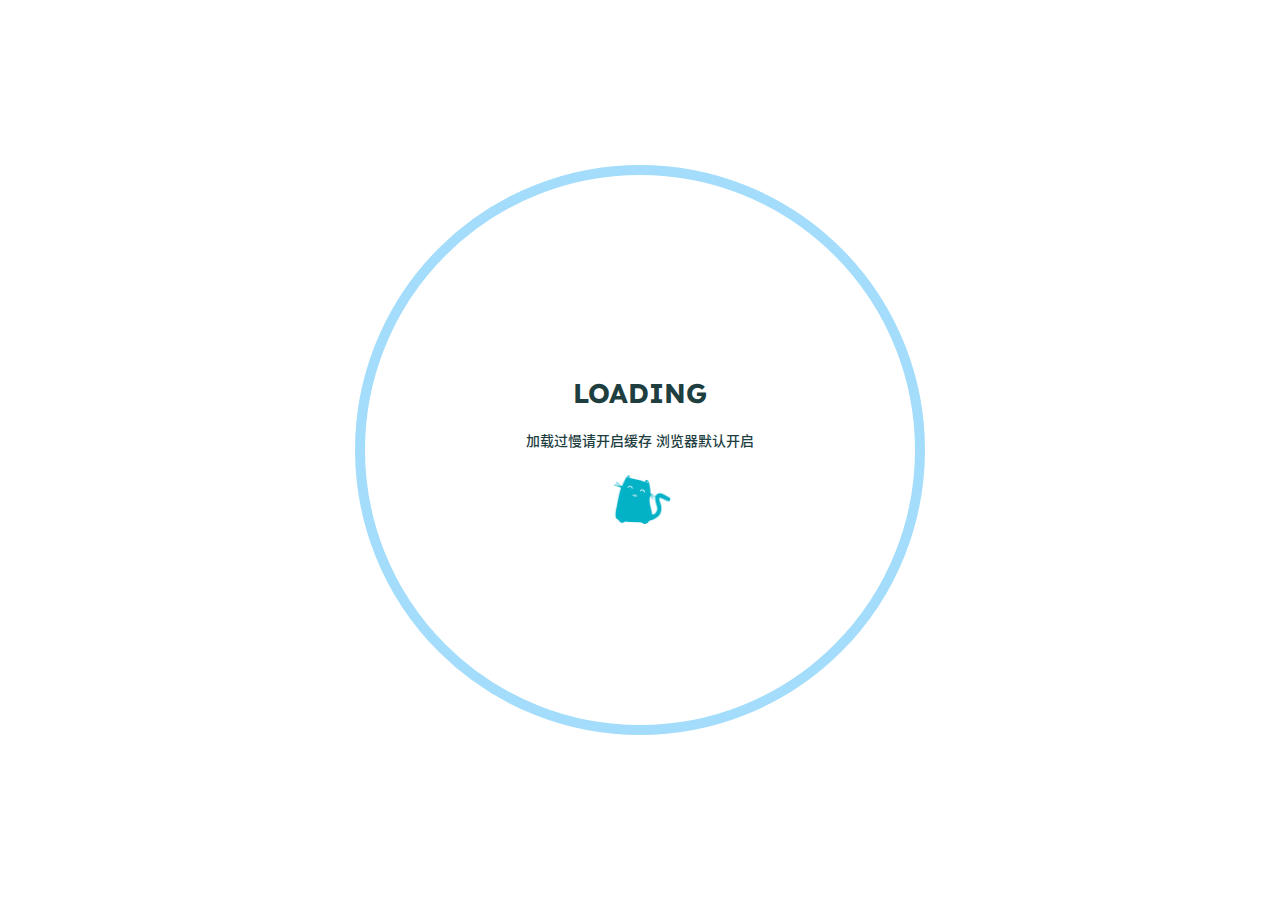
==== commit 119569a6: "Site updated: 2023-04-13 14:29:30" ====
--- a/archives/index.html
+++ b/archives/index.html
@@ -3,8 +3,8 @@
 <html lang="zh-CN">
     <head>
         <meta charset="utf-8" />
-        <title>Archives | Hexo</title>
-        <meta name="author" content="John Doe" />
+        <title>Archives | YouSangni</title>
+        <meta name="author" content="优" />
         <meta name="description" content="" />
         <meta name="keywords" content="" />
         <meta name="viewport" content="width=device-width, initial-scale=1.0, maximum-scale=1.0, user-scalable=0" />
@@ -49,7 +49,7 @@
             <nav id="menu" :class="{ hidden: hiddenMenu, 'menu-color': menuColor}">
     <div class="desktop-menu">
         <a class="title" href="/">
-            <span>HEXO</span>
+            <span>YOUSANGNI</span>
         </a>
         
         <a href="/">
@@ -82,7 +82,7 @@
         <div class="curtain" @click="shouMenuItems = !shouMenuItems" v-show="shouMenuItems"></div>
         <div class="title" @click="shouMenuItems = !shouMenuItems">
             <i class="fa-solid fa-bars fa-fw"></i>
-            <span>&emsp;HEXO</span>
+            <span>&emsp;YOUSANGNI</span>
         </div>
         <transition name="slide">
         <div class="items" v-show="shouMenuItems">
@@ -165,11 +165,11 @@
     <div id="footer-wrap">
         <div>
             &copy;
-            2022 - 2023 Hexo
+            2022 - 2023 YouSangni
             <span id="footer-icon">
                 <i class="fa-solid fa-font-awesome fa-fw"></i>
             </span>
-            &commat;John Doe
+            &commat;优
         </div>
         <div>
             Based on the <a target="_blank" rel="noopener" href="https://hexo.io">Hexo Engine</a> &amp;
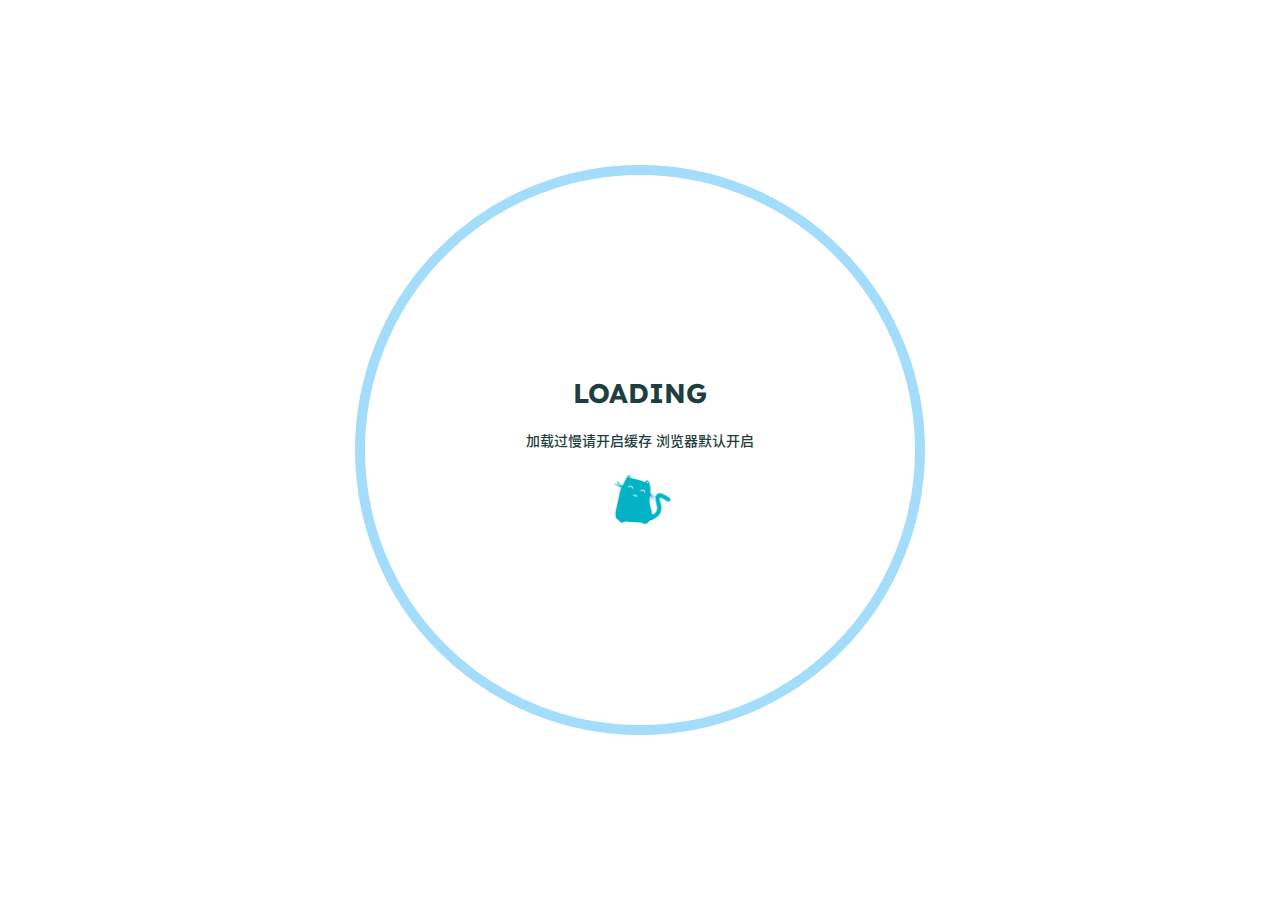
==== commit 7924aa22: "Site updated: 2023-04-13 15:32:28" ====
--- a/archives/index.html
+++ b/archives/index.html
@@ -3,7 +3,7 @@
 <html lang="zh-CN">
     <head>
         <meta charset="utf-8" />
-        <title>Archives | YouSangni</title>
+        <title>Archives | YouSang</title>
         <meta name="author" content="优" />
         <meta name="description" content="" />
         <meta name="keywords" content="" />
@@ -25,10 +25,17 @@
 <script src="/js/lib/highlight.js"></script>
 
 
+<script src="https://cdn.staticfile.org/KaTeX/0.16.4/katex.min.js"></script>
+<script src="https://cdn.staticfile.org/KaTeX/0.16.4/contrib/auto-render.min.js"></script>
+<link rel="stylesheet" href="https://cdn.staticfile.org/KaTeX/0.16.4/katex.min.css" />
+<script src="/js/lib/math.js"></script>
+
 
 <script src="/js/lib/preview.js"></script>
 
 
+
+<script src="/js/lib/search.js"></script>
 
 
 
@@ -49,11 +56,11 @@
             <nav id="menu" :class="{ hidden: hiddenMenu, 'menu-color': menuColor}">
     <div class="desktop-menu">
         <a class="title" href="/">
-            <span>YOUSANGNI</span>
+            <span>YOUSANG</span>
         </a>
         
         <a href="/">
-            <i class="fa-solid fa-house fa-fw"></i>
+            <i class="fa-solid fa-主页 fa-fw"></i>
             <span>&ensp;Home</span>
         </a>
         
@@ -82,7 +89,7 @@
         <div class="curtain" @click="shouMenuItems = !shouMenuItems" v-show="shouMenuItems"></div>
         <div class="title" @click="shouMenuItems = !shouMenuItems">
             <i class="fa-solid fa-bars fa-fw"></i>
-            <span>&emsp;YOUSANGNI</span>
+            <span>&emsp;YOUSANG</span>
         </div>
         <transition name="slide">
         <div class="items" v-show="shouMenuItems">
@@ -90,7 +97,7 @@
             <a href="/">
                 <div class="item">
                     <div style="min-width: 20px; max-width: 50px; width: 10%">
-                        <i class="fa-solid fa-house fa-fw"></i>
+                        <i class="fa-solid fa-主页 fa-fw"></i>
                     </div>
                     <div style="min-width: 100px; max-width: 150%; width: 20%">Home</div>
                 </div>
@@ -141,6 +148,8 @@
             <div id="main" v-show="!loading">
                 
 <div id="archives">
+    
+    <input id="search-bar" class="input" placeholder="搜索" v-model="rawSearch" />
     
     <div id="timeline-wrap" ref="timeline">
         
@@ -165,15 +174,14 @@
     <div id="footer-wrap">
         <div>
             &copy;
-            2022 - 2023 YouSangni
+             - 2023 YouSang
             <span id="footer-icon">
                 <i class="fa-solid fa-font-awesome fa-fw"></i>
             </span>
             &commat;优
         </div>
         <div>
-            Based on the <a target="_blank" rel="noopener" href="https://hexo.io">Hexo Engine</a> &amp;
-            <a target="_blank" rel="noopener" href="https://github.com/argvchs/hexo-theme-particlex">ParticleX Theme</a>
+            
         </div>
         
     </div>
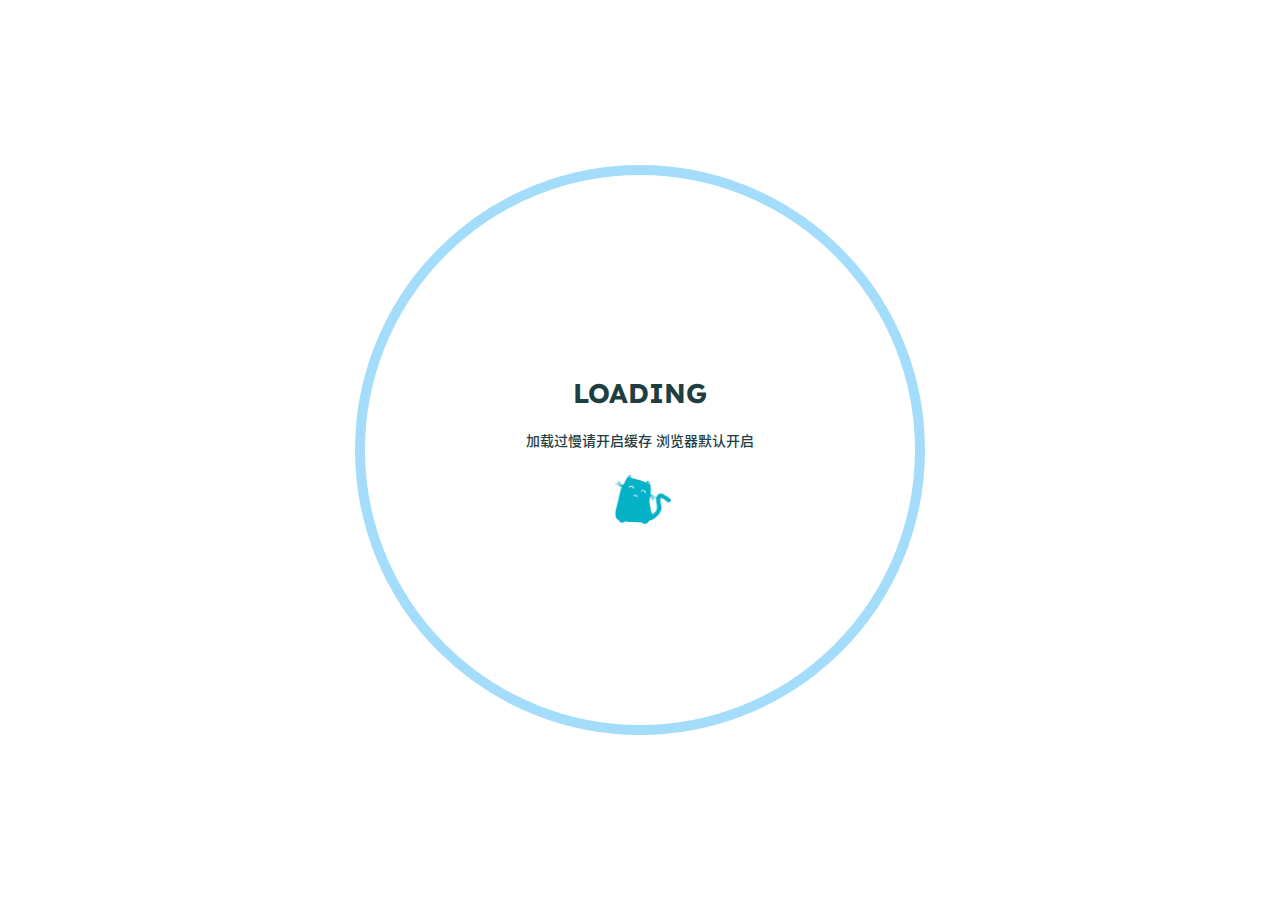
==== commit dbee2e80: "Site updated: 2023-04-13 17:38:17" ====
--- a/archives/index.html
+++ b/archives/index.html
@@ -60,7 +60,7 @@
         </a>
         
         <a href="/">
-            <i class="fa-solid fa-主页 fa-fw"></i>
+            <i class="fa-solid fa-home fa-fw"></i>
             <span>&ensp;Home</span>
         </a>
         
@@ -97,7 +97,7 @@
             <a href="/">
                 <div class="item">
                     <div style="min-width: 20px; max-width: 50px; width: 10%">
-                        <i class="fa-solid fa-主页 fa-fw"></i>
+                        <i class="fa-solid fa-home fa-fw"></i>
                     </div>
                     <div style="min-width: 100px; max-width: 150%; width: 20%">Home</div>
                 </div>
@@ -153,12 +153,47 @@
     
     <div id="timeline-wrap" ref="timeline">
         
-        <div class="timeline" data-title="helloworld">
+        <div class="timeline" data-title="java">
             <div class="timeline-tail"></div>
             <div class="timeline-content">
-                <div class="item-time">2023/4/12</div>
-                <a href="/2023/04/12/hello-world/">
-                    <h3>Hello World</h3>
+                <div class="item-time">2023/4/13</div>
+                <a href="/2023/04/13/TEST/">
+                    <h3>JAVA</h3>
+                </a>
+                <div class="info">
+                    
+                    <span class="category">
+                        <a href="/categories/java/">
+                            <span class="icon">
+                                <i class="fa-solid fa-bookmark fa-fw"></i>
+                            </span>
+                            java
+                        </a>
+                    </span>
+                    
+                    
+                    <span class="tags">
+                        <span class="icon">
+                            <i class="fa-solid fa-tags fa-fw"></i>
+                        </span>
+                        
+                        <span class="tag">
+                            
+                            <a href="/tags/java/" style="color: #00a596">java</a>
+                        </span>
+                        
+                    </span>
+                    
+                </div>
+            </div>
+        </div>
+        
+        <div class="timeline" data-title="page">
+            <div class="timeline-tail"></div>
+            <div class="timeline-content">
+                <div class="item-time">2023/4/13</div>
+                <a href="/2023/04/13/page/">
+                    <h3>page</h3>
                 </a>
                 <div class="info">
                     
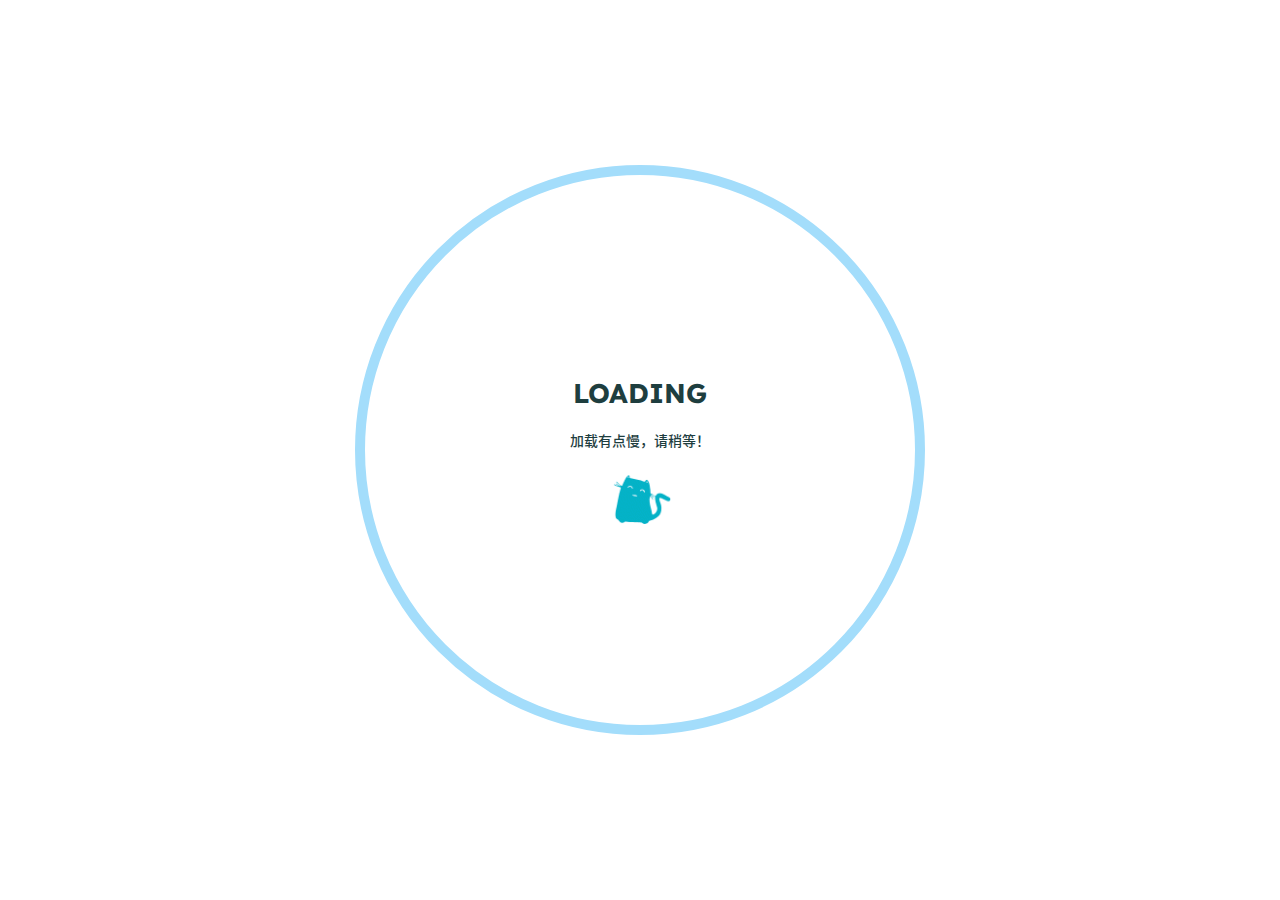
==== commit 74c5a873: "Site updated: 2023-04-29 14:11:15" ====
--- a/archives/index.html
+++ b/archives/index.html
@@ -48,7 +48,7 @@
             <div id="loading" v-show="loading">
                 <div id="loading-circle">
                     <h2>LOADING</h2>
-                    <p>加载过慢请开启缓存 浏览器默认开启</p>
+                    <p>加载有点慢，请稍等！</p>
                     <img src="/images/loading.gif" />
                 </div>
             </div>
--- a/css/main.css
+++ b/css/main.css
@@ -246,7 +246,7 @@
     color: #999;
 }
 #home-posts .post {
-    background: #fff;
+    background: #f2e7e7;
     border-radius: 20px;
     box-shadow: 0 0 20px #d9d9d980;
     transition: box-shadow 0.25s, transform 0.25s;
@@ -676,7 +676,7 @@
     padding: 0 15px;
 }
 body {
-    background: #f6f8fa;
+    background: #ead1df;
     color: #1e3e3f;
     font: 500 14px Lexend, "Noto Sans SC", sans-serif;
     overflow-x: hidden;
@@ -905,7 +905,7 @@
     }
     #home-head #home-info .info {
         align-items: center;
-        background: #ffffffa6;
+        background: #e6b1d170;
         display: flex;
         height: 350px;
         justify-content: center;
